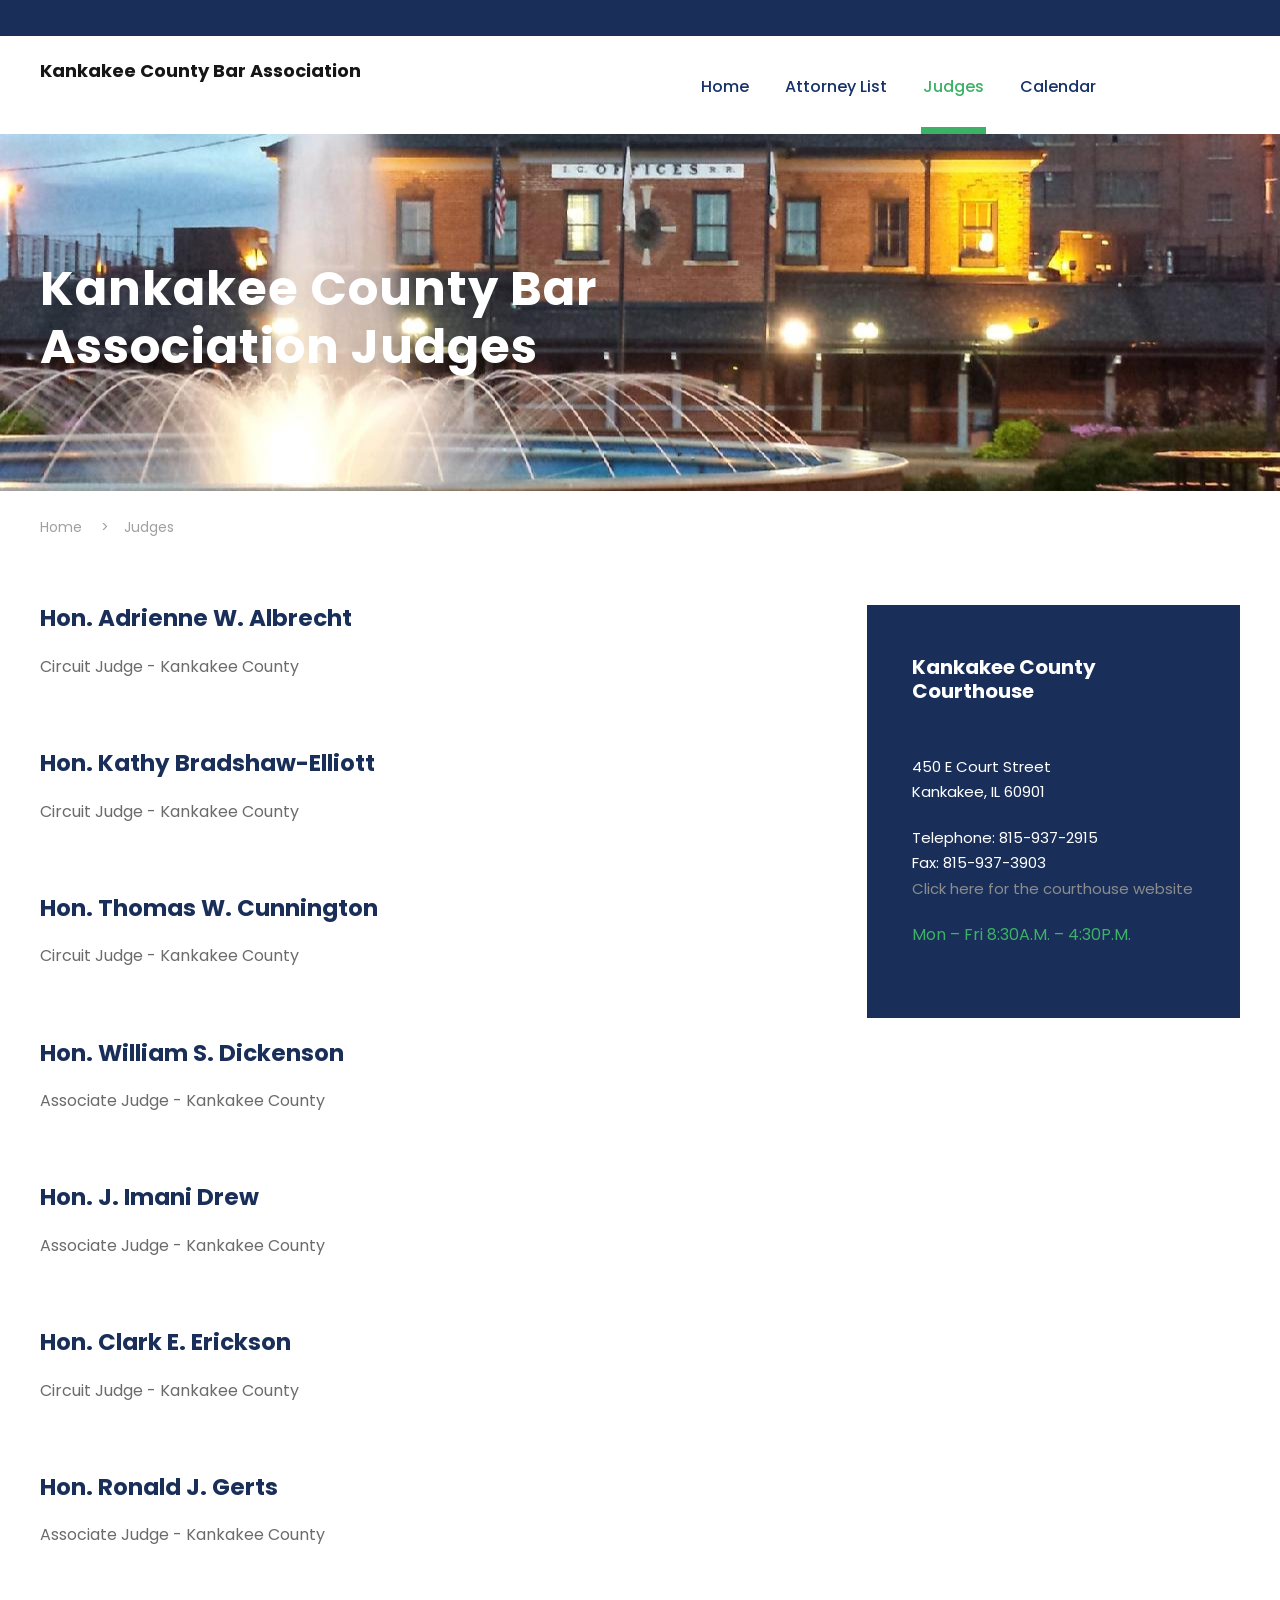
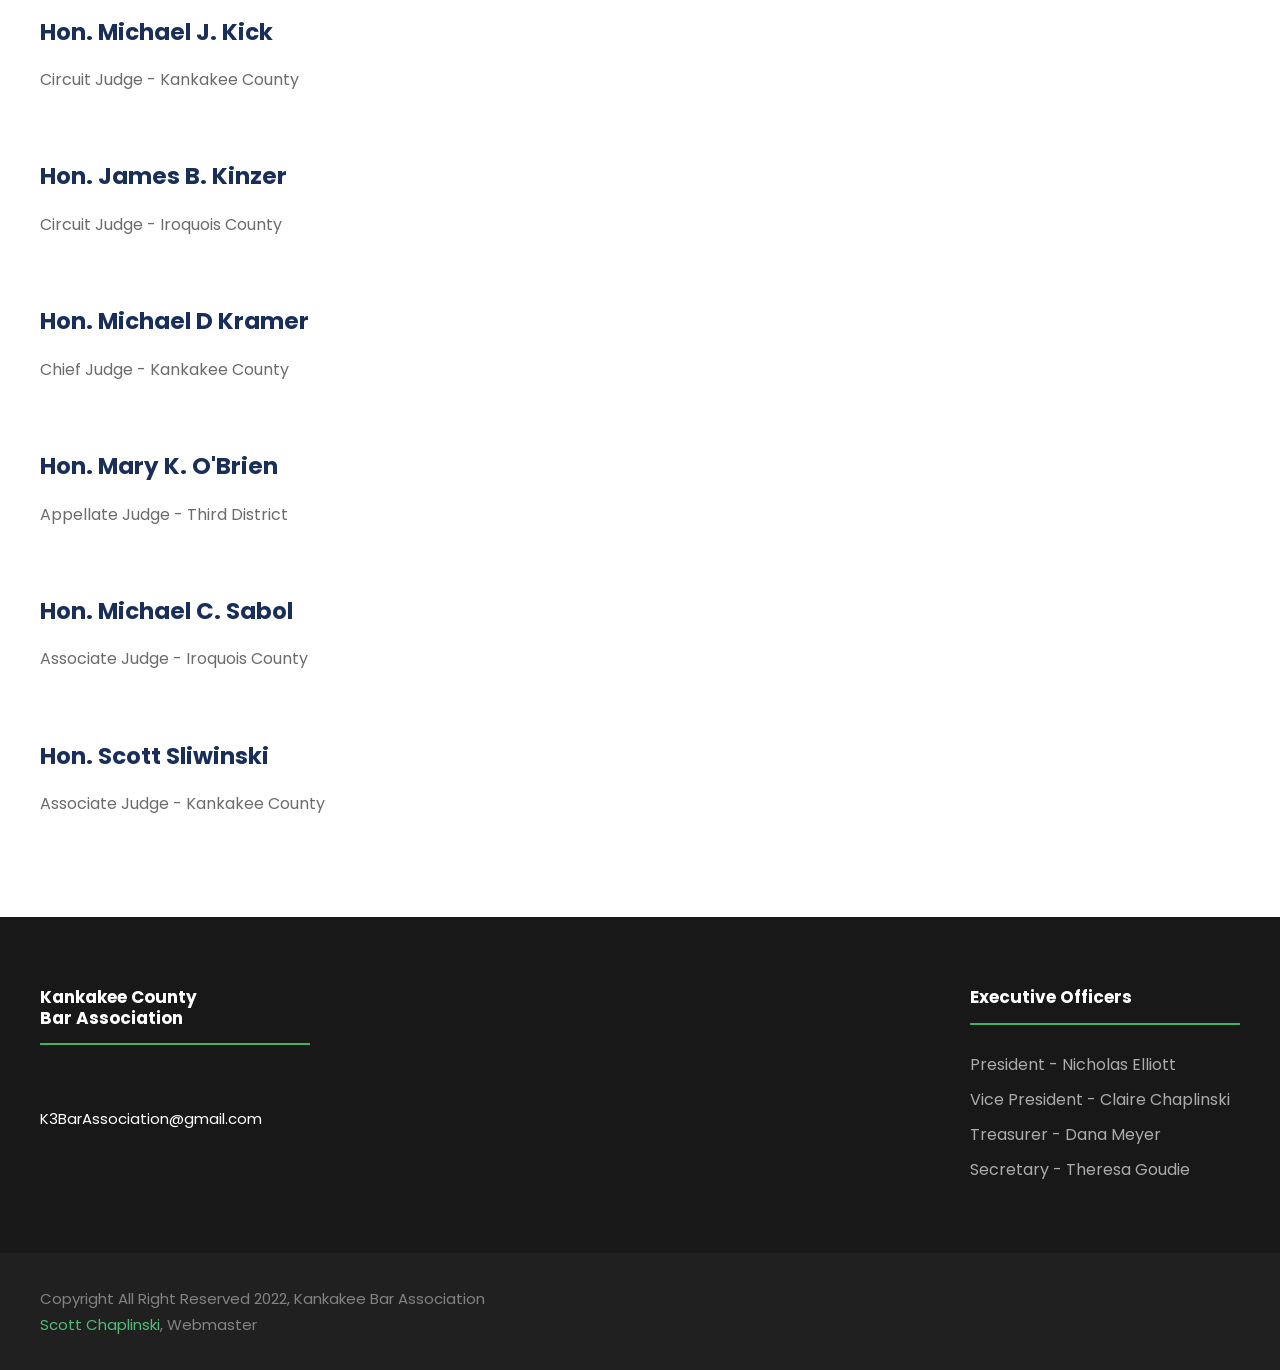
==== judges.html @ 50fa311b "html" ====
<!DOCTYPE html>
<html lang="en-US" class="no-js">
<head>
    <meta charset="UTF-8">
    <meta name="viewport" content="width=device-width, initial-scale=1">

    <title>Kankakee County Bar Association</title>

    <link rel='stylesheet' href='plugins/goodlayers-core/plugins/combine/style.css' type='text/css' media='all' />
    <link rel='stylesheet' href='plugins/goodlayers-core/include/css/page-builder.css' type='text/css' media='all' />
    <link rel='stylesheet' href='plugins/revslider/public/assets/css/settings.css' type='text/css' media='all' />
    <link rel='stylesheet' href='css/style-core.css' type='text/css' media='all' />
    <link rel='stylesheet' href='css/kingster-style-custom.css' type='text/css' media='all' />

    <link href="https://fonts.googleapis.com/css?family=Playfair+Display:700%2C400" rel="stylesheet" property="stylesheet" type="text/css" media="all">
    <link rel='stylesheet' href='https://fonts.googleapis.com/css?family=Poppins%3A100%2C100italic%2C200%2C200italic%2C300%2C300italic%2Cregular%2Citalic%2C500%2C500italic%2C600%2C600italic%2C700%2C700italic%2C800%2C800italic%2C900%2C900italic%7CABeeZee%3Aregular%2Citalic&amp;subset=latin%2Clatin-ext%2Cdevanagari&amp;ver=5.0.3' type='text/css' media='all' />

</head>

<body class="home page-template-default page page-id-2039 gdlr-core-body woocommerce-no-js tribe-no-js kingster-body kingster-body-front kingster-full  kingster-with-sticky-navigation  kingster-blockquote-style-1 gdlr-core-link-to-lightbox">

<div class="kingster-mobile-header-wrap">
    <div class="kingster-mobile-header kingster-header-background kingster-style-slide kingster-sticky-mobile-navigation " id="kingster-mobile-header">
        <div class="kingster-mobile-header-container kingster-container clearfix">
            <div class="kingster-logo  kingster-item-pdlr">
                <div class="kingster-logo-inner">
                    <a class="" href="index.html">
                        <h6>Kankakee County Bar Association</h6>
                    </a>
                </div>
            </div>
            <div class="kingster-mobile-menu-right">
                <div class="kingster-mobile-menu"><a class="kingster-mm-menu-button kingster-mobile-menu-button kingster-mobile-button-hamburger" href="#kingster-mobile-menu"><span></span></a>
                    <div class="kingster-mm-menu-wrap kingster-navigation-font" id="kingster-mobile-menu" data-slide="right">
                        <ul id="menu-main-navigation" class="m-menu">
                            <li class="menu-item"><a href="index.html">Home</a></li>
                            <li class="menu-item"><a href="member-list.html">Attorney List</a></li>
                            <li class="menu-item"><a href="judges.html">Judges</a></li>
                            <li class="menu-item"><a href="calendar.html">Calendar</a></li>
                        </ul>
                    </div>
                </div>
            </div>
        </div>
    </div>
</div>
<div class="kingster-body-outer-wrapper ">
    <div class="kingster-body-wrapper clearfix  kingster-with-frame">
        <div class="kingster-top-bar">
            <div class="kingster-top-bar-background"></div>

        </div>
        <header class="kingster-header-wrap kingster-header-style-plain  kingster-style-menu-right kingster-sticky-navigation kingster-style-fixed" data-navigation-offset="75px">
            <div class="kingster-header-background"></div>
            <div class="kingster-header-container  kingster-container">
                <div class="kingster-header-container-inner clearfix">
                    <div class="kingster-logo  kingster-item-pdlr">
                        <div class="kingster-logo-inner">
                            <h6>Kankakee County Bar Association</h6>
                        </div>
                    </div>
                    <div class="kingster-navigation kingster-item-pdlr clearfix ">
                        <div class="kingster-main-menu" id="kingster-main-menu">
                            <ul id="menu-main-navigation-1" class="sf-menu">
                                <li id="header-index" class="menu-item menu-item-home menu-item-has-children kingster-normal-menu"><a href="index.html" class="sf-with-ul-pre">Home</a>
                                </li>
                                <li id="header-attorneys" class="menu-item menu-item-has-children kingster-mega-menu"><a href="member-list.html" class="sf-with-ul-pre">Attorney List</a>
                                </li>
                                <li id="header-judges" class="menu-item menu-item-has-children kingster-mega-menu"><a href="judges.html" class="sf-with-ul-pre">Judges</a>
                                </li>
                                <li id="header-calendar" class="menu-item menu-item-has-children kingster-normal-menu"><a href="calendar.html" class="sf-with-ul-pre">Calendar</a>
                                </li>
                                <li class="menu-item kingster-normal-menu"></li>
                                <li class="menu-item kingster-normal-menu"></li>
                                <li class="menu-item kingster-normal-menu"></li>
                                <li class="menu-item kingster-normal-menu"></li>
                            </ul>
                            <div class="kingster-navigation-slide-bar" id="kingster-navigation-slide-bar"></div>
                        </div>

                    </div>
                </div>
            </div>
        </header>

            <div class="kingster-page-title-wrap  kingster-style-medium kingster-left-align"  style="background-image: url('images/banner/vmacocss05_1131947684222-1-null.jpg'); background-size: cover">
                <div class="kingster-header-transparent-substitute"></div>
                <div class="kingster-page-title-overlay"></div>
                <div class="kingster-page-title-container kingster-container">
                    <div class="kingster-page-title-content kingster-item-pdlr">
                        <h1 class="kingster-page-title">Kankakee County Bar<br>Association Judges</h1></div>
                </div>
            </div>
            <div class="kingster-breadcrumbs">
                <div class="kingster-breadcrumbs-container kingster-container">
                    <div class="kingster-breadcrumbs-item kingster-item-pdlr"> <span property="itemListElement" typeof="ListItem"><a property="item" typeof="WebPage" title="Go to Kingster." href="index.html" class="home"><span property="name">Home</span></a>
                        <meta property="position" content="1">
                        </span>&gt;<span property="itemListElement" typeof="ListItem"><a property="item" typeof="WebPage" title="Go to Bachelor Of Science in Business Administration." href="judges.html" class="post post-page"><span property="name">Judges</span></a>
                        <meta property="position" content="2">
                        </span>
                    </div>
                </div>
            </div>
            <div class="kingster-page-wrapper" id="kingster-page-wrapper">
                <div class="gdlr-core-page-builder-body">
                    <div class="gdlr-core-pbf-sidebar-wrapper ">
                        <div class="gdlr-core-pbf-sidebar-container gdlr-core-line-height-0 clearfix gdlr-core-js gdlr-core-container">
                            <div class="gdlr-core-pbf-sidebar-content  gdlr-core-column-40 gdlr-core-pbf-sidebar-padding gdlr-core-line-height gdlr-core-column-extend-left" style="padding: 40px 0px 0px 0px;">
                                <div class="gdlr-core-pbf-sidebar-content-inner" data-skin="Personnel">
                                    <div class="gdlr-core-pbf-element">
                                        <div class="gdlr-core-personnel-item gdlr-core-item-pdb clearfix  gdlr-core-left-align gdlr-core-personnel-item-style-medium gdlr-core-personnel-style-medium">



                                            <div class="gdlr-core-personnel-list-column  gdlr-core-column-60 gdlr-core-column-first gdlr-core-item-pdlr">
                                                <div class="gdlr-core-personnel-list clearfix">
                                                    <div class="gdlr-core-personnel-list-content-wrap">

                                                        <h3 class="gdlr-core-personnel-list-title" style="font-size: 23px ;font-weight: 700 ;letter-spacing: 0px ;text-transform: none ;">
                                                            <a href="http://www.co.kankakee.il.us/21stJudicial/Judges.html">Hon. Adrienne W. Albrecht</a>

                                                        </h3><div class="gdlr-core-personnel-info"></div><div class="gdlr-core-personnel-list-content">
                                                        <p>Circuit Judge - Kankakee County</p>
                                                    </div></div>
                                                </div>
                                            </div><div class="gdlr-core-personnel-list-column  gdlr-core-column-60 gdlr-core-column-first gdlr-core-item-pdlr">
                                            <div class="gdlr-core-personnel-list clearfix">
                                                <div class="gdlr-core-personnel-list-content-wrap">

                                                    <h3 class="gdlr-core-personnel-list-title" style="font-size: 23px ;font-weight: 700 ;letter-spacing: 0px ;text-transform: none ;">
                                                        <a href="http://www.co.kankakee.il.us/21stJudicial/Judges.html">Hon. Kathy  Bradshaw-Elliott</a>

                                                    </h3><div class="gdlr-core-personnel-info"></div><div class="gdlr-core-personnel-list-content">
                                                    <p>Circuit Judge - Kankakee County</p>
                                                </div></div>
                                            </div>
                                        </div><div class="gdlr-core-personnel-list-column  gdlr-core-column-60 gdlr-core-column-first gdlr-core-item-pdlr">
                                            <div class="gdlr-core-personnel-list clearfix">
                                                <div class="gdlr-core-personnel-list-content-wrap">

                                                    <h3 class="gdlr-core-personnel-list-title" style="font-size: 23px ;font-weight: 700 ;letter-spacing: 0px ;text-transform: none ;">
                                                        <a href="http://www.co.kankakee.il.us/21stJudicial/Judges.html">Hon. Thomas W. Cunnington</a>

                                                    </h3><div class="gdlr-core-personnel-info"></div><div class="gdlr-core-personnel-list-content">
                                                    <p>Circuit Judge - Kankakee County</p>
                                                </div></div>
                                            </div>
                                        </div><div class="gdlr-core-personnel-list-column  gdlr-core-column-60 gdlr-core-column-first gdlr-core-item-pdlr">
                                            <div class="gdlr-core-personnel-list clearfix">
                                                <div class="gdlr-core-personnel-list-content-wrap">

                                                    <h3 class="gdlr-core-personnel-list-title" style="font-size: 23px ;font-weight: 700 ;letter-spacing: 0px ;text-transform: none ;">
                                                        <a href="http://www.co.kankakee.il.us/21stJudicial/Judges.html">Hon. William S. Dickenson</a>

                                                    </h3><div class="gdlr-core-personnel-info"></div><div class="gdlr-core-personnel-list-content">
                                                    <p>Associate Judge - Kankakee County</p>
                                                </div></div>
                                            </div>
                                        </div><div class="gdlr-core-personnel-list-column  gdlr-core-column-60 gdlr-core-column-first gdlr-core-item-pdlr">
                                            <div class="gdlr-core-personnel-list clearfix">
                                                <div class="gdlr-core-personnel-list-content-wrap">

                                                    <h3 class="gdlr-core-personnel-list-title" style="font-size: 23px ;font-weight: 700 ;letter-spacing: 0px ;text-transform: none ;">
                                                        <a href="http://www.co.kankakee.il.us/21stJudicial/Judges.html">Hon. J. Imani Drew</a>

                                                    </h3><div class="gdlr-core-personnel-info"></div><div class="gdlr-core-personnel-list-content">
                                                    <p>Associate Judge - Kankakee County</p>
                                                </div></div>
                                            </div>
                                        </div><div class="gdlr-core-personnel-list-column  gdlr-core-column-60 gdlr-core-column-first gdlr-core-item-pdlr">
                                            <div class="gdlr-core-personnel-list clearfix">
                                                <div class="gdlr-core-personnel-list-content-wrap">

                                                    <h3 class="gdlr-core-personnel-list-title" style="font-size: 23px ;font-weight: 700 ;letter-spacing: 0px ;text-transform: none ;">
                                                        <a href="http://www.co.kankakee.il.us/21stJudicial/Judges.html">Hon. Clark E. Erickson</a>

                                                    </h3><div class="gdlr-core-personnel-info"></div><div class="gdlr-core-personnel-list-content">
                                                    <p>Circuit Judge - Kankakee County</p>
                                                </div></div>
                                            </div>
                                        </div><div class="gdlr-core-personnel-list-column  gdlr-core-column-60 gdlr-core-column-first gdlr-core-item-pdlr">
                                            <div class="gdlr-core-personnel-list clearfix">
                                                <div class="gdlr-core-personnel-list-content-wrap">

                                                    <h3 class="gdlr-core-personnel-list-title" style="font-size: 23px ;font-weight: 700 ;letter-spacing: 0px ;text-transform: none ;">
                                                        <a href="http://www.co.kankakee.il.us/21stJudicial/Judges.html">Hon. Ronald J. Gerts</a>

                                                    </h3><div class="gdlr-core-personnel-info"></div><div class="gdlr-core-personnel-list-content">
                                                    <p>Associate Judge - Kankakee County</p>
                                                </div></div>
                                            </div>
                                        </div><div class="gdlr-core-personnel-list-column  gdlr-core-column-60 gdlr-core-column-first gdlr-core-item-pdlr">
                                            <div class="gdlr-core-personnel-list clearfix">
                                                <div class="gdlr-core-personnel-list-content-wrap">

                                                    <h3 class="gdlr-core-personnel-list-title" style="font-size: 23px ;font-weight: 700 ;letter-spacing: 0px ;text-transform: none ;">
                                                        <a href="http://www.co.kankakee.il.us/21stJudicial/Judges.html">Hon. Michael J. Kick</a>

                                                    </h3><div class="gdlr-core-personnel-info"></div><div class="gdlr-core-personnel-list-content">
                                                    <p>Circuit Judge - Kankakee County</p>
                                                </div></div>
                                            </div>
                                        </div><div class="gdlr-core-personnel-list-column  gdlr-core-column-60 gdlr-core-column-first gdlr-core-item-pdlr">
                                            <div class="gdlr-core-personnel-list clearfix">
                                                <div class="gdlr-core-personnel-list-content-wrap">

                                                    <h3 class="gdlr-core-personnel-list-title" style="font-size: 23px ;font-weight: 700 ;letter-spacing: 0px ;text-transform: none ;">
                                                        <a href="http://www.co.kankakee.il.us/21stJudicial/Judges.html">Hon. James B. Kinzer</a>

                                                    </h3><div class="gdlr-core-personnel-info"></div><div class="gdlr-core-personnel-list-content">
                                                    <p>Circuit Judge - Iroquois County</p>
                                                </div></div>
                                            </div>
                                        </div><div class="gdlr-core-personnel-list-column  gdlr-core-column-60 gdlr-core-column-first gdlr-core-item-pdlr">
                                            <div class="gdlr-core-personnel-list clearfix">
                                                <div class="gdlr-core-personnel-list-content-wrap">

                                                    <h3 class="gdlr-core-personnel-list-title" style="font-size: 23px ;font-weight: 700 ;letter-spacing: 0px ;text-transform: none ;">
                                                        <a href="http://www.co.kankakee.il.us/21stJudicial/Judges.html">Hon. Michael D Kramer</a>

                                                    </h3><div class="gdlr-core-personnel-info"></div><div class="gdlr-core-personnel-list-content">
                                                    <p>Chief Judge - Kankakee County</p>
                                                </div></div>
                                            </div>
                                        </div><div class="gdlr-core-personnel-list-column  gdlr-core-column-60 gdlr-core-column-first gdlr-core-item-pdlr">
                                            <div class="gdlr-core-personnel-list clearfix">
                                                <div class="gdlr-core-personnel-list-content-wrap">

                                                    <h3 class="gdlr-core-personnel-list-title" style="font-size: 23px ;font-weight: 700 ;letter-spacing: 0px ;text-transform: none ;">
                                                        <a href="http://www.illinoiscourts.gov/AppellateCourt/Judges/Bio_OBrienM.asp">Hon. Mary K. O'Brien</a>

                                                    </h3><div class="gdlr-core-personnel-info"></div><div class="gdlr-core-personnel-list-content">
                                                    <p>Appellate Judge - Third District</p>
                                                </div></div>
                                            </div>
                                        </div><div class="gdlr-core-personnel-list-column  gdlr-core-column-60 gdlr-core-column-first gdlr-core-item-pdlr">
                                            <div class="gdlr-core-personnel-list clearfix">
                                                <div class="gdlr-core-personnel-list-content-wrap">

                                                    <h3 class="gdlr-core-personnel-list-title" style="font-size: 23px ;font-weight: 700 ;letter-spacing: 0px ;text-transform: none ;">
                                                        <a href="http://www.co.kankakee.il.us/21stJudicial/Judges.html">Hon. Michael C. Sabol</a>

                                                    </h3><div class="gdlr-core-personnel-info"></div><div class="gdlr-core-personnel-list-content">
                                                    <p>Associate Judge - Iroquois County</p>
                                                </div></div>
                                            </div>
                                        </div><div class="gdlr-core-personnel-list-column  gdlr-core-column-60 gdlr-core-column-first gdlr-core-item-pdlr">
                                            <div class="gdlr-core-personnel-list clearfix">
                                                <div class="gdlr-core-personnel-list-content-wrap">

                                                    <h3 class="gdlr-core-personnel-list-title" style="font-size: 23px ;font-weight: 700 ;letter-spacing: 0px ;text-transform: none ;">
                                                        <a href="http://www.co.kankakee.il.us/21stJudicial/Judges.html">Hon. Scott  Sliwinski</a>

                                                    </h3><div class="gdlr-core-personnel-info"></div><div class="gdlr-core-personnel-list-content">
                                                    <p>Associate Judge - Kankakee County</p>
                                                </div></div>
                                            </div>
                                        </div>


                                        </div>
                                    </div>
                                </div>
                            </div>
                            <div class="gdlr-core-pbf-sidebar-right gdlr-core-column-extend-right  kingster-sidebar-area gdlr-core-column-20 gdlr-core-pbf-sidebar-padding  gdlr-core-line-height" style="padding: 40px 0px 30px 0px;">


                                <div class="gdlr-core-sidebar-item gdlr-core-item-pdlr">
                                    <div id="text-21" class="widget widget_text kingster-widget">
                                        <div class="textwidget">
                                            <div class="gdlr-core-widget-box-shortcode " style="color: #ffffff ;padding: 30px 45px;background-color: #192f59 ;">
                                                <div class="gdlr-core-widget-box-shortcode-content">
                                                    </p>
                                                    <h3 style="font-size: 20px; color: #fff; margin-bottom: 25px;">Kankakee County Courthouse</h3>
                                                    <p><span style="font-size: 15px;"><br />450 E Court Street<br />Kankakee, IL 60901</span></p>
                                                    <p>
                                                        <span style="font-size: 15px;">Telephone: <a href="tel:815-937-2915" style="color: #FFFFFF">815-937-2915</a><br />
                                                            Fax: 815-937-3903<br />
                                                            <a href="http://www.co.kankakee.il.us/21stJudicial/index.html">Click here for the courthouse website</a><br />
                                                        </span>
                                                    </p>
                                                    <p><span style="font-size: 16px; color: #3db166;">Mon &#8211; Fri 8:30A.M. &#8211; 4:30P.M.</span></p> <span class="gdlr-core-space-shortcode" style="margin-top: 40px ;"></span>
                                                </div>
                                            </div>
                                        </div>
                                    </div>
                                </div>
                            </div>
                        </div>
                    </div>
                </div>
            </div>

            <footer>
                <div class="kingster-footer-wrapper ">
                    <div class="kingster-footer-container kingster-container clearfix">
                        <div class="kingster-footer-column kingster-item-pdlr kingster-column-15">
                            <div id="text-2" class="widget widget_text kingster-widget">
                                <div class="textwidget">
                                    <h3 class="kingster-widget-title">Kankakee County<br/>Bar Association</h3>
                                    <p>
                                        <br /> <span class="gdlr-core-space-shortcode" style="margin-top: -20px ;"></span>
                                        <br /> <a style="font-size: 15px; color: #ffffff;" href="mailto:K3BarAssociation@gmail.com">K3BarAssociation@gmail.com</a></p>
                                </div>
                            </div>
                        </div>
                        <div class="kingster-footer-column kingster-item-pdlr kingster-column-15">
                            <div id="gdlr-core-custom-menu-widget-4" class="widget widget_gdlr-core-custom-menu-widget kingster-widget">
                                <h3></h3>
                            </div>
                        </div>
                        <div class="kingster-footer-column kingster-item-pdlr kingster-column-15">
                            <div id="gdlr-core-custom-menu-widget-4" class="widget widget_gdlr-core-custom-menu-widget kingster-widget">
                                <h3></h3>
                            </div>
                        </div>
                        <div class="kingster-footer-column kingster-item-pdlr kingster-column-15">
                            <div id="gdlr-core-custom-menu-widget-4" class="widget widget_gdlr-core-custom-menu-widget kingster-widget">
                                <h3 class="kingster-widget-title">Executive Officers</h3><span class="clear"></span>
                                <div class="menu-academics-container">
                                    <ul id="menu-academics" class="gdlr-core-custom-menu-widget gdlr-core-menu-style-plain">
                                        <li class="menu-item">President - Nicholas Elliott</li>
                                        <li class="menu-item">Vice President - Claire Chaplinski</li>
                                        <li class="menu-item">Treasurer - Dana Meyer</li>
                                        <li class="menu-item">Secretary - Theresa Goudie</li>
                                    </ul>
                                </div>
                            </div>
                        </div>
                    </div>
                </div>
                <div class="kingster-copyright-wrapper">
                    <div class="kingster-copyright-container kingster-container clearfix">
                        <div class="kingster-copyright-left kingster-item-pdlr">Copyright All Right Reserved 2022, Kankakee Bar Association<br><a href="https://doveseyeviewwedding.com/">Scott Chaplinski</a>, Webmaster</div>
                    </div>
                </div>
            </footer>

        </div>
    </div>


	<script type='text/javascript' src='js/jquery/jquery.js'></script>
    <script type='text/javascript' src='js/jquery-3.4.0.js'></script>
    <script type='text/javascript' src='js/jquery/jquery-migrate.min.js'></script>
    <script type='text/javascript' src='plugins/goodlayers-core/plugins/combine/script.js'></script>
    <script type='text/javascript'>
        var gdlr_core_pbf = {
            "admin": "",
            "video": {
                "width": "640",
                "height": "360"
            },
            "ajax_url": "#"
        };
    </script>
    <script type='text/javascript' src='plugins/goodlayers-core/include/js/page-builder.js'></script>
    <script type='text/javascript' src='js/jquery/ui/effect.min.js'></script>
    <script type='text/javascript'>
        var kingster_script_core = {
            "home_url": "index.html"
        };
        $('#header-judges').addClass('current-menu-item');
    </script>
    <script type='text/javascript' src='js/plugins.min.js'></script>
</body>
</html>
---- plugins/goodlayers-core/plugins/combine/style.css ----
@font-face{font-family:'FontAwesome';src:url('fontawesome/fontawesome-webfont3e6e.eot?v=4.7.0');src:url('fontawesome/fontawesome-webfontd41d.eot?#iefix&v=4.7.0') format('embedded-opentype'),url('fontawesome/fontawesome-webfont3e6e.woff2?v=4.7.0') format('woff2'),url('fontawesome/fontawesome-webfont3e6e.woff?v=4.7.0') format('woff'),url('fontawesome/fontawesome-webfont3e6e.ttf?v=4.7.0') format('truetype'),url('fontawesome/fontawesome-webfont3e6e.svg?v=4.7.0#fontawesomeregular') format('svg');font-weight:normal;font-style:normal}.fa{display:inline-block;font:normal normal normal 14px/1 FontAwesome;font-size:inherit;text-rendering:auto;-webkit-font-smoothing:antialiased;-moz-osx-font-smoothing:grayscale}.fa-lg{font-size:1.33333333em;line-height:.75em;vertical-align:-15%}.fa-2x{font-size:2em}.fa-3x{font-size:3em}.fa-4x{font-size:4em}.fa-5x{font-size:5em}.fa-fw{width:1.28571429em;text-align:center}.fa-ul{padding-left:0;margin-left:2.14285714em;list-style-type:none}.fa-ul>li{position:relative}.fa-li{position:absolute;left:-2.14285714em;width:2.14285714em;top:.14285714em;text-align:center}.fa-li.fa-lg{left:-1.85714286em}.fa-border{padding:.2em .25em .15em;border:solid .08em #eee;border-radius:.1em}.fa-pull-left{float:left}.fa-pull-right{float:right}.fa.fa-pull-left{margin-right:.3em}.fa.fa-pull-right{margin-left:.3em}.pull-right{float:right}.pull-left{float:left}.fa.pull-left{margin-right:.3em}.fa.pull-right{margin-left:.3em}.fa-spin{-webkit-animation:fa-spin 2s infinite linear;animation:fa-spin 2s infinite linear}.fa-pulse{-webkit-animation:fa-spin 1s infinite steps(8);animation:fa-spin 1s infinite steps(8)}@-webkit-keyframes fa-spin{0%{-webkit-transform:rotate(0deg);transform:rotate(0deg)}100%{-webkit-transform:rotate(359deg);transform:rotate(359deg)}}@keyframes fa-spin{0%{-webkit-transform:rotate(0deg);transform:rotate(0deg)}100%{-webkit-transform:rotate(359deg);transform:rotate(359deg)}}.fa-rotate-90{-ms-filter:"progid:DXImageTransform.Microsoft.BasicImage(rotation=1)";-webkit-transform:rotate(90deg);-ms-transform:rotate(90deg);transform:rotate(90deg)}.fa-rotate-180{-ms-filter:"progid:DXImageTransform.Microsoft.BasicImage(rotation=2)";-webkit-transform:rotate(180deg);-ms-transform:rotate(180deg);transform:rotate(180deg)}.fa-rotate-270{-ms-filter:"progid:DXImageTransform.Microsoft.BasicImage(rotation=3)";-webkit-transform:rotate(270deg);-ms-transform:rotate(270deg);transform:rotate(270deg)}.fa-flip-horizontal{-ms-filter:"progid:DXImageTransform.Microsoft.BasicImage(rotation=0, mirror=1)";-webkit-transform:scale(-1, 1);-ms-transform:scale(-1, 1);transform:scale(-1, 1)}.fa-flip-vertical{-ms-filter:"progid:DXImageTransform.Microsoft.BasicImage(rotation=2, mirror=1)";-webkit-transform:scale(1, -1);-ms-transform:scale(1, -1);transform:scale(1, -1)}:root .fa-rotate-90,:root .fa-rotate-180,:root .fa-rotate-270,:root .fa-flip-horizontal,:root .fa-flip-vertical{filter:none}.fa-stack{position:relative;display:inline-block;width:2em;height:2em;line-height:2em;vertical-align:middle}.fa-stack-1x,.fa-stack-2x{position:absolute;left:0;width:100%;text-align:center}.fa-stack-1x{line-height:inherit}.fa-stack-2x{font-size:2em}.fa-inverse{color:#fff}.fa-glass:before{content:"\f000"}.fa-music:before{content:"\f001"}.fa-search:before{content:"\f002"}.fa-envelope-o:before{content:"\f003"}.fa-heart:before{content:"\f004"}.fa-star:before{content:"\f005"}.fa-star-o:before{content:"\f006"}.fa-user:before{content:"\f007"}.fa-film:before{content:"\f008"}.fa-th-large:before{content:"\f009"}.fa-th:before{content:"\f00a"}.fa-th-list:before{content:"\f00b"}.fa-check:before{content:"\f00c"}.fa-remove:before,.fa-close:before,.fa-times:before{content:"\f00d"}.fa-search-plus:before{content:"\f00e"}.fa-search-minus:before{content:"\f010"}.fa-power-off:before{content:"\f011"}.fa-signal:before{content:"\f012"}.fa-gear:before,.fa-cog:before{content:"\f013"}.fa-trash-o:before{content:"\f014"}.fa-home:before{content:"\f015"}.fa-file-o:before{content:"\f016"}.fa-clock-o:before{content:"\f017"}.fa-road:before{content:"\f018"}.fa-download:before{content:"\f019"}.fa-arrow-circle-o-down:before{content:"\f01a"}.fa-arrow-circle-o-up:before{content:"\f01b"}.fa-inbox:before{content:"\f01c"}.fa-play-circle-o:before{content:"\f01d"}.fa-rotate-right:before,.fa-repeat:before{content:"\f01e"}.fa-refresh:before{content:"\f021"}.fa-list-alt:before{content:"\f022"}.fa-lock:before{content:"\f023"}.fa-flag:before{content:"\f024"}.fa-headphones:before{content:"\f025"}.fa-volume-off:before{content:"\f026"}.fa-volume-down:before{content:"\f027"}.fa-volume-up:before{content:"\f028"}.fa-qrcode:before{content:"\f029"}.fa-barcode:before{content:"\f02a"}.fa-tag:before{content:"\f02b"}.fa-tags:before{content:"\f02c"}.fa-book:before{content:"\f02d"}.fa-bookmark:before{content:"\f02e"}.fa-print:before{content:"\f02f"}.fa-camera:before{content:"\f030"}.fa-font:before{content:"\f031"}.fa-bold:before{content:"\f032"}.fa-italic:before{content:"\f033"}.fa-text-height:before{content:"\f034"}.fa-text-width:before{content:"\f035"}.fa-align-left:before{content:"\f036"}.fa-align-center:before{content:"\f037"}.fa-align-right:before{content:"\f038"}.fa-align-justify:before{content:"\f039"}.fa-list:before{content:"\f03a"}.fa-dedent:before,.fa-outdent:before{content:"\f03b"}.fa-indent:before{content:"\f03c"}.fa-video-camera:before{content:"\f03d"}.fa-photo:before,.fa-image:before,.fa-picture-o:before{content:"\f03e"}.fa-pencil:before{content:"\f040"}.fa-map-marker:before{content:"\f041"}.fa-adjust:before{content:"\f042"}.fa-tint:before{content:"\f043"}.fa-edit:before,.fa-pencil-square-o:before{content:"\f044"}.fa-share-square-o:before{content:"\f045"}.fa-check-square-o:before{content:"\f046"}.fa-arrows:before{content:"\f047"}.fa-step-backward:before{content:"\f048"}.fa-fast-backward:before{content:"\f049"}.fa-backward:before{content:"\f04a"}.fa-play:before{content:"\f04b"}.fa-pause:before{content:"\f04c"}.fa-stop:before{content:"\f04d"}.fa-forward:before{content:"\f04e"}.fa-fast-forward:before{content:"\f050"}.fa-step-forward:before{content:"\f051"}.fa-eject:before{content:"\f052"}.fa-chevron-left:before{content:"\f053"}.fa-chevron-right:before{content:"\f054"}.fa-plus-circle:before{content:"\f055"}.fa-minus-circle:before{content:"\f056"}.fa-times-circle:before{content:"\f057"}.fa-check-circle:before{content:"\f058"}.fa-question-circle:before{content:"\f059"}.fa-info-circle:before{content:"\f05a"}.fa-crosshairs:before{content:"\f05b"}.fa-times-circle-o:before{content:"\f05c"}.fa-check-circle-o:before{content:"\f05d"}.fa-ban:before{content:"\f05e"}.fa-arrow-left:before{content:"\f060"}.fa-arrow-right:before{content:"\f061"}.fa-arrow-up:before{content:"\f062"}.fa-arrow-down:before{content:"\f063"}.fa-mail-forward:before,.fa-share:before{content:"\f064"}.fa-expand:before{content:"\f065"}.fa-compress:before{content:"\f066"}.fa-plus:before{content:"\f067"}.fa-minus:before{content:"\f068"}.fa-asterisk:before{content:"\f069"}.fa-exclamation-circle:before{content:"\f06a"}.fa-gift:before{content:"\f06b"}.fa-leaf:before{content:"\f06c"}.fa-fire:before{content:"\f06d"}.fa-eye:before{content:"\f06e"}.fa-eye-slash:before{content:"\f070"}.fa-warning:before,.fa-exclamation-triangle:before{content:"\f071"}.fa-plane:before{content:"\f072"}.fa-calendar:before{content:"\f073"}.fa-random:before{content:"\f074"}.fa-comment:before{content:"\f075"}.fa-magnet:before{content:"\f076"}.fa-chevron-up:before{content:"\f077"}.fa-chevron-down:before{content:"\f078"}.fa-retweet:before{content:"\f079"}.fa-shopping-cart:before{content:"\f07a"}.fa-folder:before{content:"\f07b"}.fa-folder-open:before{content:"\f07c"}.fa-arrows-v:before{content:"\f07d"}.fa-arrows-h:before{content:"\f07e"}.fa-bar-chart-o:before,.fa-bar-chart:before{content:"\f080"}.fa-twitter-square:before{content:"\f081"}.fa-facebook-square:before{content:"\f082"}.fa-camera-retro:before{content:"\f083"}.fa-key:before{content:"\f084"}.fa-gears:before,.fa-cogs:before{content:"\f085"}.fa-comments:before{content:"\f086"}.fa-thumbs-o-up:before{content:"\f087"}.fa-thumbs-o-down:before{content:"\f088"}.fa-star-half:before{content:"\f089"}.fa-heart-o:before{content:"\f08a"}.fa-sign-out:before{content:"\f08b"}.fa-linkedin-square:before{content:"\f08c"}.fa-thumb-tack:before{content:"\f08d"}.fa-external-link:before{content:"\f08e"}.fa-sign-in:before{content:"\f090"}.fa-trophy:before{content:"\f091"}.fa-github-square:before{content:"\f092"}.fa-upload:before{content:"\f093"}.fa-lemon-o:before{content:"\f094"}.fa-phone:before{content:"\f095"}.fa-square-o:before{content:"\f096"}.fa-bookmark-o:before{content:"\f097"}.fa-phone-square:before{content:"\f098"}.fa-twitter:before{content:"\f099"}.fa-facebook-f:before,.fa-facebook:before{content:"\f09a"}.fa-github:before{content:"\f09b"}.fa-unlock:before{content:"\f09c"}.fa-credit-card:before{content:"\f09d"}.fa-feed:before,.fa-rss:before{content:"\f09e"}.fa-hdd-o:before{content:"\f0a0"}.fa-bullhorn:before{content:"\f0a1"}.fa-bell:before{content:"\f0f3"}.fa-certificate:before{content:"\f0a3"}.fa-hand-o-right:before{content:"\f0a4"}.fa-hand-o-left:before{content:"\f0a5"}.fa-hand-o-up:before{content:"\f0a6"}.fa-hand-o-down:before{content:"\f0a7"}.fa-arrow-circle-left:before{content:"\f0a8"}.fa-arrow-circle-right:before{content:"\f0a9"}.fa-arrow-circle-up:before{content:"\f0aa"}.fa-arrow-circle-down:before{content:"\f0ab"}.fa-globe:before{content:"\f0ac"}.fa-wrench:before{content:"\f0ad"}.fa-tasks:before{content:"\f0ae"}.fa-filter:before{content:"\f0b0"}.fa-briefcase:before{content:"\f0b1"}.fa-arrows-alt:before{content:"\f0b2"}.fa-group:before,.fa-users:before{content:"\f0c0"}.fa-chain:before,.fa-link:before{content:"\f0c1"}.fa-cloud:before{content:"\f0c2"}.fa-flask:before{content:"\f0c3"}.fa-cut:before,.fa-scissors:before{content:"\f0c4"}.fa-copy:before,.fa-files-o:before{content:"\f0c5"}.fa-paperclip:before{content:"\f0c6"}.fa-save:before,.fa-floppy-o:before{content:"\f0c7"}.fa-square:before{content:"\f0c8"}.fa-navicon:before,.fa-reorder:before,.fa-bars:before{content:"\f0c9"}.fa-list-ul:before{content:"\f0ca"}.fa-list-ol:before{content:"\f0cb"}.fa-strikethrough:before{content:"\f0cc"}.fa-underline:before{content:"\f0cd"}.fa-table:before{content:"\f0ce"}.fa-magic:before{content:"\f0d0"}.fa-truck:before{content:"\f0d1"}.fa-pinterest:before{content:"\f0d2"}.fa-pinterest-square:before{content:"\f0d3"}.fa-google-plus-square:before{content:"\f0d4"}.fa-google-plus:before{content:"\f0d5"}.fa-money:before{content:"\f0d6"}.fa-caret-down:before{content:"\f0d7"}.fa-caret-up:before{content:"\f0d8"}.fa-caret-left:before{content:"\f0d9"}.fa-caret-right:before{content:"\f0da"}.fa-columns:before{content:"\f0db"}.fa-unsorted:before,.fa-sort:before{content:"\f0dc"}.fa-sort-down:before,.fa-sort-desc:before{content:"\f0dd"}.fa-sort-up:before,.fa-sort-asc:before{content:"\f0de"}.fa-envelope:before{content:"\f0e0"}.fa-linkedin:before{content:"\f0e1"}.fa-rotate-left:before,.fa-undo:before{content:"\f0e2"}.fa-legal:before,.fa-gavel:before{content:"\f0e3"}.fa-dashboard:before,.fa-tachometer:before{content:"\f0e4"}.fa-comment-o:before{content:"\f0e5"}.fa-comments-o:before{content:"\f0e6"}.fa-flash:before,.fa-bolt:before{content:"\f0e7"}.fa-sitemap:before{content:"\f0e8"}.fa-umbrella:before{content:"\f0e9"}.fa-paste:before,.fa-clipboard:before{content:"\f0ea"}.fa-lightbulb-o:before{content:"\f0eb"}.fa-exchange:before{content:"\f0ec"}.fa-cloud-download:before{content:"\f0ed"}.fa-cloud-upload:before{content:"\f0ee"}.fa-user-md:before{content:"\f0f0"}.fa-stethoscope:before{content:"\f0f1"}.fa-suitcase:before{content:"\f0f2"}.fa-bell-o:before{content:"\f0a2"}.fa-coffee:before{content:"\f0f4"}.fa-cutlery:before{content:"\f0f5"}.fa-file-text-o:before{content:"\f0f6"}.fa-building-o:before{content:"\f0f7"}.fa-hospital-o:before{content:"\f0f8"}.fa-ambulance:before{content:"\f0f9"}.fa-medkit:before{content:"\f0fa"}.fa-fighter-jet:before{content:"\f0fb"}.fa-beer:before{content:"\f0fc"}.fa-h-square:before{content:"\f0fd"}.fa-plus-square:before{content:"\f0fe"}.fa-angle-double-left:before{content:"\f100"}.fa-angle-double-right:before{content:"\f101"}.fa-angle-double-up:before{content:"\f102"}.fa-angle-double-down:before{content:"\f103"}.fa-angle-left:before{content:"\f104"}.fa-angle-right:before{content:"\f105"}.fa-angle-up:before{content:"\f106"}.fa-angle-down:before{content:"\f107"}.fa-desktop:before{content:"\f108"}.fa-laptop:before{content:"\f109"}.fa-tablet:before{content:"\f10a"}.fa-mobile-phone:before,.fa-mobile:before{content:"\f10b"}.fa-circle-o:before{content:"\f10c"}.fa-quote-left:before{content:"\f10d"}.fa-quote-right:before{content:"\f10e"}.fa-spinner:before{content:"\f110"}.fa-circle:before{content:"\f111"}.fa-mail-reply:before,.fa-reply:before{content:"\f112"}.fa-github-alt:before{content:"\f113"}.fa-folder-o:before{content:"\f114"}.fa-folder-open-o:before{content:"\f115"}.fa-smile-o:before{content:"\f118"}.fa-frown-o:before{content:"\f119"}.fa-meh-o:before{content:"\f11a"}.fa-gamepad:before{content:"\f11b"}.fa-keyboard-o:before{content:"\f11c"}.fa-flag-o:before{content:"\f11d"}.fa-flag-checkered:before{content:"\f11e"}.fa-terminal:before{content:"\f120"}.fa-code:before{content:"\f121"}.fa-mail-reply-all:before,.fa-reply-all:before{content:"\f122"}.fa-star-half-empty:before,.fa-star-half-full:before,.fa-star-half-o:before{content:"\f123"}.fa-location-arrow:before{content:"\f124"}.fa-crop:before{content:"\f125"}.fa-code-fork:before{content:"\f126"}.fa-unlink:before,.fa-chain-broken:before{content:"\f127"}.fa-question:before{content:"\f128"}.fa-info:before{content:"\f129"}.fa-exclamation:before{content:"\f12a"}.fa-superscript:before{content:"\f12b"}.fa-subscript:before{content:"\f12c"}.fa-eraser:before{content:"\f12d"}.fa-puzzle-piece:before{content:"\f12e"}.fa-microphone:before{content:"\f130"}.fa-microphone-slash:before{content:"\f131"}.fa-shield:before{content:"\f132"}.fa-calendar-o:before{content:"\f133"}.fa-fire-extinguisher:before{content:"\f134"}.fa-rocket:before{content:"\f135"}.fa-maxcdn:before{content:"\f136"}.fa-chevron-circle-left:before{content:"\f137"}.fa-chevron-circle-right:before{content:"\f138"}.fa-chevron-circle-up:before{content:"\f139"}.fa-chevron-circle-down:before{content:"\f13a"}.fa-html5:before{content:"\f13b"}.fa-css3:before{content:"\f13c"}.fa-anchor:before{content:"\f13d"}.fa-unlock-alt:before{content:"\f13e"}.fa-bullseye:before{content:"\f140"}.fa-ellipsis-h:before{content:"\f141"}.fa-ellipsis-v:before{content:"\f142"}.fa-rss-square:before{content:"\f143"}.fa-play-circle:before{content:"\f144"}.fa-ticket:before{content:"\f145"}.fa-minus-square:before{content:"\f146"}.fa-minus-square-o:before{content:"\f147"}.fa-level-up:before{content:"\f148"}.fa-level-down:before{content:"\f149"}.fa-check-square:before{content:"\f14a"}.fa-pencil-square:before{content:"\f14b"}.fa-external-link-square:before{content:"\f14c"}.fa-share-square:before{content:"\f14d"}.fa-compass:before{content:"\f14e"}.fa-toggle-down:before,.fa-caret-square-o-down:before{content:"\f150"}.fa-toggle-up:before,.fa-caret-square-o-up:before{content:"\f151"}.fa-toggle-right:before,.fa-caret-square-o-right:before{content:"\f152"}.fa-euro:before,.fa-eur:before{content:"\f153"}.fa-gbp:before{content:"\f154"}.fa-dollar:before,.fa-usd:before{content:"\f155"}.fa-rupee:before,.fa-inr:before{content:"\f156"}.fa-cny:before,.fa-rmb:before,.fa-yen:before,.fa-jpy:before{content:"\f157"}.fa-ruble:before,.fa-rouble:before,.fa-rub:before{content:"\f158"}.fa-won:before,.fa-krw:before{content:"\f159"}.fa-bitcoin:before,.fa-btc:before{content:"\f15a"}.fa-file:before{content:"\f15b"}.fa-file-text:before{content:"\f15c"}.fa-sort-alpha-asc:before{content:"\f15d"}.fa-sort-alpha-desc:before{content:"\f15e"}.fa-sort-amount-asc:before{content:"\f160"}.fa-sort-amount-desc:before{content:"\f161"}.fa-sort-numeric-asc:before{content:"\f162"}.fa-sort-numeric-desc:before{content:"\f163"}.fa-thumbs-up:before{content:"\f164"}.fa-thumbs-down:before{content:"\f165"}.fa-youtube-square:before{content:"\f166"}.fa-youtube:before{content:"\f167"}.fa-xing:before{content:"\f168"}.fa-xing-square:before{content:"\f169"}.fa-youtube-play:before{content:"\f16a"}.fa-dropbox:before{content:"\f16b"}.fa-stack-overflow:before{content:"\f16c"}.fa-instagram:before{content:"\f16d"}.fa-flickr:before{content:"\f16e"}.fa-adn:before{content:"\f170"}.fa-bitbucket:before{content:"\f171"}.fa-bitbucket-square:before{content:"\f172"}.fa-tumblr:before{content:"\f173"}.fa-tumblr-square:before{content:"\f174"}.fa-long-arrow-down:before{content:"\f175"}.fa-long-arrow-up:before{content:"\f176"}.fa-long-arrow-left:before{content:"\f177"}.fa-long-arrow-right:before{content:"\f178"}.fa-apple:before{content:"\f179"}.fa-windows:before{content:"\f17a"}.fa-android:before{content:"\f17b"}.fa-linux:before{content:"\f17c"}.fa-dribbble:before{content:"\f17d"}.fa-skype:before{content:"\f17e"}.fa-foursquare:before{content:"\f180"}.fa-trello:before{content:"\f181"}.fa-female:before{content:"\f182"}.fa-male:before{content:"\f183"}.fa-gittip:before,.fa-gratipay:before{content:"\f184"}.fa-sun-o:before{content:"\f185"}.fa-moon-o:before{content:"\f186"}.fa-archive:before{content:"\f187"}.fa-bug:before{content:"\f188"}.fa-vk:before{content:"\f189"}.fa-weibo:before{content:"\f18a"}.fa-renren:before{content:"\f18b"}.fa-pagelines:before{content:"\f18c"}.fa-stack-exchange:before{content:"\f18d"}.fa-arrow-circle-o-right:before{content:"\f18e"}.fa-arrow-circle-o-left:before{content:"\f190"}.fa-toggle-left:before,.fa-caret-square-o-left:before{content:"\f191"}.fa-dot-circle-o:before{content:"\f192"}.fa-wheelchair:before{content:"\f193"}.fa-vimeo-square:before{content:"\f194"}.fa-turkish-lira:before,.fa-try:before{content:"\f195"}.fa-plus-square-o:before{content:"\f196"}.fa-space-shuttle:before{content:"\f197"}.fa-slack:before{content:"\f198"}.fa-envelope-square:before{content:"\f199"}.fa-wordpress:before{content:"\f19a"}.fa-openid:before{content:"\f19b"}.fa-institution:before,.fa-bank:before,.fa-university:before{content:"\f19c"}.fa-mortar-board:before,.fa-graduation-cap:before{content:"\f19d"}.fa-yahoo:before{content:"\f19e"}.fa-google:before{content:"\f1a0"}.fa-reddit:before{content:"\f1a1"}.fa-reddit-square:before{content:"\f1a2"}.fa-stumbleupon-circle:before{content:"\f1a3"}.fa-stumbleupon:before{content:"\f1a4"}.fa-delicious:before{content:"\f1a5"}.fa-digg:before{content:"\f1a6"}.fa-pied-piper-pp:before{content:"\f1a7"}.fa-pied-piper-alt:before{content:"\f1a8"}.fa-drupal:before{content:"\f1a9"}.fa-joomla:before{content:"\f1aa"}.fa-language:before{content:"\f1ab"}.fa-fax:before{content:"\f1ac"}.fa-building:before{content:"\f1ad"}.fa-child:before{content:"\f1ae"}.fa-paw:before{content:"\f1b0"}.fa-spoon:before{content:"\f1b1"}.fa-cube:before{content:"\f1b2"}.fa-cubes:before{content:"\f1b3"}.fa-behance:before{content:"\f1b4"}.fa-behance-square:before{content:"\f1b5"}.fa-steam:before{content:"\f1b6"}.fa-steam-square:before{content:"\f1b7"}.fa-recycle:before{content:"\f1b8"}.fa-automobile:before,.fa-car:before{content:"\f1b9"}.fa-cab:before,.fa-taxi:before{content:"\f1ba"}.fa-tree:before{content:"\f1bb"}.fa-spotify:before{content:"\f1bc"}.fa-deviantart:before{content:"\f1bd"}.fa-soundcloud:before{content:"\f1be"}.fa-database:before{content:"\f1c0"}.fa-file-pdf-o:before{content:"\f1c1"}.fa-file-word-o:before{content:"\f1c2"}.fa-file-excel-o:before{content:"\f1c3"}.fa-file-powerpoint-o:before{content:"\f1c4"}.fa-file-photo-o:before,.fa-file-picture-o:before,.fa-file-image-o:before{content:"\f1c5"}.fa-file-zip-o:before,.fa-file-archive-o:before{content:"\f1c6"}.fa-file-sound-o:before,.fa-file-audio-o:before{content:"\f1c7"}.fa-file-movie-o:before,.fa-file-video-o:before{content:"\f1c8"}.fa-file-code-o:before{content:"\f1c9"}.fa-vine:before{content:"\f1ca"}.fa-codepen:before{content:"\f1cb"}.fa-jsfiddle:before{content:"\f1cc"}.fa-life-bouy:before,.fa-life-buoy:before,.fa-life-saver:before,.fa-support:before,.fa-life-ring:before{content:"\f1cd"}.fa-circle-o-notch:before{content:"\f1ce"}.fa-ra:before,.fa-resistance:before,.fa-rebel:before{content:"\f1d0"}.fa-ge:before,.fa-empire:before{content:"\f1d1"}.fa-git-square:before{content:"\f1d2"}.fa-git:before{content:"\f1d3"}.fa-y-combinator-square:before,.fa-yc-square:before,.fa-hacker-news:before{content:"\f1d4"}.fa-tencent-weibo:before{content:"\f1d5"}.fa-qq:before{content:"\f1d6"}.fa-wechat:before,.fa-weixin:before{content:"\f1d7"}.fa-send:before,.fa-paper-plane:before{content:"\f1d8"}.fa-send-o:before,.fa-paper-plane-o:before{content:"\f1d9"}.fa-history:before{content:"\f1da"}.fa-circle-thin:before{content:"\f1db"}.fa-header:before{content:"\f1dc"}.fa-paragraph:before{content:"\f1dd"}.fa-sliders:before{content:"\f1de"}.fa-share-alt:before{content:"\f1e0"}.fa-share-alt-square:before{content:"\f1e1"}.fa-bomb:before{content:"\f1e2"}.fa-soccer-ball-o:before,.fa-futbol-o:before{content:"\f1e3"}.fa-tty:before{content:"\f1e4"}.fa-binoculars:before{content:"\f1e5"}.fa-plug:before{content:"\f1e6"}.fa-slideshare:before{content:"\f1e7"}.fa-twitch:before{content:"\f1e8"}.fa-yelp:before{content:"\f1e9"}.fa-newspaper-o:before{content:"\f1ea"}.fa-wifi:before{content:"\f1eb"}.fa-calculator:before{content:"\f1ec"}.fa-paypal:before{content:"\f1ed"}.fa-google-wallet:before{content:"\f1ee"}.fa-cc-visa:before{content:"\f1f0"}.fa-cc-mastercard:before{content:"\f1f1"}.fa-cc-discover:before{content:"\f1f2"}.fa-cc-amex:before{content:"\f1f3"}.fa-cc-paypal:before{content:"\f1f4"}.fa-cc-stripe:before{content:"\f1f5"}.fa-bell-slash:before{content:"\f1f6"}.fa-bell-slash-o:before{content:"\f1f7"}.fa-trash:before{content:"\f1f8"}.fa-copyright:before{content:"\f1f9"}.fa-at:before{content:"\f1fa"}.fa-eyedropper:before{content:"\f1fb"}.fa-paint-brush:before{content:"\f1fc"}.fa-birthday-cake:before{content:"\f1fd"}.fa-area-chart:before{content:"\f1fe"}.fa-pie-chart:before{content:"\f200"}.fa-line-chart:before{content:"\f201"}.fa-lastfm:before{content:"\f202"}.fa-lastfm-square:before{content:"\f203"}.fa-toggle-off:before{content:"\f204"}.fa-toggle-on:before{content:"\f205"}.fa-bicycle:before{content:"\f206"}.fa-bus:before{content:"\f207"}.fa-ioxhost:before{content:"\f208"}.fa-angellist:before{content:"\f209"}.fa-cc:before{content:"\f20a"}.fa-shekel:before,.fa-sheqel:before,.fa-ils:before{content:"\f20b"}.fa-meanpath:before{content:"\f20c"}.fa-buysellads:before{content:"\f20d"}.fa-connectdevelop:before{content:"\f20e"}.fa-dashcube:before{content:"\f210"}.fa-forumbee:before{content:"\f211"}.fa-leanpub:before{content:"\f212"}.fa-sellsy:before{content:"\f213"}.fa-shirtsinbulk:before{content:"\f214"}.fa-simplybuilt:before{content:"\f215"}.fa-skyatlas:before{content:"\f216"}.fa-cart-plus:before{content:"\f217"}.fa-cart-arrow-down:before{content:"\f218"}.fa-diamond:before{content:"\f219"}.fa-ship:before{content:"\f21a"}.fa-user-secret:before{content:"\f21b"}.fa-motorcycle:before{content:"\f21c"}.fa-street-view:before{content:"\f21d"}.fa-heartbeat:before{content:"\f21e"}.fa-venus:before{content:"\f221"}.fa-mars:before{content:"\f222"}.fa-mercury:before{content:"\f223"}.fa-intersex:before,.fa-transgender:before{content:"\f224"}.fa-transgender-alt:before{content:"\f225"}.fa-venus-double:before{content:"\f226"}.fa-mars-double:before{content:"\f227"}.fa-venus-mars:before{content:"\f228"}.fa-mars-stroke:before{content:"\f229"}.fa-mars-stroke-v:before{content:"\f22a"}.fa-mars-stroke-h:before{content:"\f22b"}.fa-neuter:before{content:"\f22c"}.fa-genderless:before{content:"\f22d"}.fa-facebook-official:before{content:"\f230"}.fa-pinterest-p:before{content:"\f231"}.fa-whatsapp:before{content:"\f232"}.fa-server:before{content:"\f233"}.fa-user-plus:before{content:"\f234"}.fa-user-times:before{content:"\f235"}.fa-hotel:before,.fa-bed:before{content:"\f236"}.fa-viacoin:before{content:"\f237"}.fa-train:before{content:"\f238"}.fa-subway:before{content:"\f239"}.fa-medium:before{content:"\f23a"}.fa-yc:before,.fa-y-combinator:before{content:"\f23b"}.fa-optin-monster:before{content:"\f23c"}.fa-opencart:before{content:"\f23d"}.fa-expeditedssl:before{content:"\f23e"}.fa-battery-4:before,.fa-battery:before,.fa-battery-full:before{content:"\f240"}.fa-battery-3:before,.fa-battery-three-quarters:before{content:"\f241"}.fa-battery-2:before,.fa-battery-half:before{content:"\f242"}.fa-battery-1:before,.fa-battery-quarter:before{content:"\f243"}.fa-battery-0:before,.fa-battery-empty:before{content:"\f244"}.fa-mouse-pointer:before{content:"\f245"}.fa-i-cursor:before{content:"\f246"}.fa-object-group:before{content:"\f247"}.fa-object-ungroup:before{content:"\f248"}.fa-sticky-note:before{content:"\f249"}.fa-sticky-note-o:before{content:"\f24a"}.fa-cc-jcb:before{content:"\f24b"}.fa-cc-diners-club:before{content:"\f24c"}.fa-clone:before{content:"\f24d"}.fa-balance-scale:before{content:"\f24e"}.fa-hourglass-o:before{content:"\f250"}.fa-hourglass-1:before,.fa-hourglass-start:before{content:"\f251"}.fa-hourglass-2:before,.fa-hourglass-half:before{content:"\f252"}.fa-hourglass-3:before,.fa-hourglass-end:before{content:"\f253"}.fa-hourglass:before{content:"\f254"}.fa-hand-grab-o:before,.fa-hand-rock-o:before{content:"\f255"}.fa-hand-stop-o:before,.fa-hand-paper-o:before{content:"\f256"}.fa-hand-scissors-o:before{content:"\f257"}.fa-hand-lizard-o:before{content:"\f258"}.fa-hand-spock-o:before{content:"\f259"}.fa-hand-pointer-o:before{content:"\f25a"}.fa-hand-peace-o:before{content:"\f25b"}.fa-trademark:before{content:"\f25c"}.fa-registered:before{content:"\f25d"}.fa-creative-commons:before{content:"\f25e"}.fa-gg:before{content:"\f260"}.fa-gg-circle:before{content:"\f261"}.fa-tripadvisor:before{content:"\f262"}.fa-odnoklassniki:before{content:"\f263"}.fa-odnoklassniki-square:before{content:"\f264"}.fa-get-pocket:before{content:"\f265"}.fa-wikipedia-w:before{content:"\f266"}.fa-safari:before{content:"\f267"}.fa-chrome:before{content:"\f268"}.fa-firefox:before{content:"\f269"}.fa-opera:before{content:"\f26a"}.fa-internet-explorer:before{content:"\f26b"}.fa-tv:before,.fa-television:before{content:"\f26c"}.fa-contao:before{content:"\f26d"}.fa-500px:before{content:"\f26e"}.fa-amazon:before{content:"\f270"}.fa-calendar-plus-o:before{content:"\f271"}.fa-calendar-minus-o:before{content:"\f272"}.fa-calendar-times-o:before{content:"\f273"}.fa-calendar-check-o:before{content:"\f274"}.fa-industry:before{content:"\f275"}.fa-map-pin:before{content:"\f276"}.fa-map-signs:before{content:"\f277"}.fa-map-o:before{content:"\f278"}.fa-map:before{content:"\f279"}.fa-commenting:before{content:"\f27a"}.fa-commenting-o:before{content:"\f27b"}.fa-houzz:before{content:"\f27c"}.fa-vimeo:before{content:"\f27d"}.fa-black-tie:before{content:"\f27e"}.fa-fonticons:before{content:"\f280"}.fa-reddit-alien:before{content:"\f281"}.fa-edge:before{content:"\f282"}.fa-credit-card-alt:before{content:"\f283"}.fa-codiepie:before{content:"\f284"}.fa-modx:before{content:"\f285"}.fa-fort-awesome:before{content:"\f286"}.fa-usb:before{content:"\f287"}.fa-product-hunt:before{content:"\f288"}.fa-mixcloud:before{content:"\f289"}.fa-scribd:before{content:"\f28a"}.fa-pause-circle:before{content:"\f28b"}.fa-pause-circle-o:before{content:"\f28c"}.fa-stop-circle:before{content:"\f28d"}.fa-stop-circle-o:before{content:"\f28e"}.fa-shopping-bag:before{content:"\f290"}.fa-shopping-basket:before{content:"\f291"}.fa-hashtag:before{content:"\f292"}.fa-bluetooth:before{content:"\f293"}.fa-bluetooth-b:before{content:"\f294"}.fa-percent:before{content:"\f295"}.fa-gitlab:before{content:"\f296"}.fa-wpbeginner:before{content:"\f297"}.fa-wpforms:before{content:"\f298"}.fa-envira:before{content:"\f299"}.fa-universal-access:before{content:"\f29a"}.fa-wheelchair-alt:before{content:"\f29b"}.fa-question-circle-o:before{content:"\f29c"}.fa-blind:before{content:"\f29d"}.fa-audio-description:before{content:"\f29e"}.fa-volume-control-phone:before{content:"\f2a0"}.fa-braille:before{content:"\f2a1"}.fa-assistive-listening-systems:before{content:"\f2a2"}.fa-asl-interpreting:before,.fa-american-sign-language-interpreting:before{content:"\f2a3"}.fa-deafness:before,.fa-hard-of-hearing:before,.fa-deaf:before{content:"\f2a4"}.fa-glide:before{content:"\f2a5"}.fa-glide-g:before{content:"\f2a6"}.fa-signing:before,.fa-sign-language:before{content:"\f2a7"}.fa-low-vision:before{content:"\f2a8"}.fa-viadeo:before{content:"\f2a9"}.fa-viadeo-square:before{content:"\f2aa"}.fa-snapchat:before{content:"\f2ab"}.fa-snapchat-ghost:before{content:"\f2ac"}.fa-snapchat-square:before{content:"\f2ad"}.fa-pied-piper:before{content:"\f2ae"}.fa-first-order:before{content:"\f2b0"}.fa-yoast:before{content:"\f2b1"}.fa-themeisle:before{content:"\f2b2"}.fa-google-plus-circle:before,.fa-google-plus-official:before{content:"\f2b3"}.fa-fa:before,.fa-font-awesome:before{content:"\f2b4"}.fa-handshake-o:before{content:"\f2b5"}.fa-envelope-open:before{content:"\f2b6"}.fa-envelope-open-o:before{content:"\f2b7"}.fa-linode:before{content:"\f2b8"}.fa-address-book:before{content:"\f2b9"}.fa-address-book-o:before{content:"\f2ba"}.fa-vcard:before,.fa-address-card:before{content:"\f2bb"}.fa-vcard-o:before,.fa-address-card-o:before{content:"\f2bc"}.fa-user-circle:before{content:"\f2bd"}.fa-user-circle-o:before{content:"\f2be"}.fa-user-o:before{content:"\f2c0"}.fa-id-badge:before{content:"\f2c1"}.fa-drivers-license:before,.fa-id-card:before{content:"\f2c2"}.fa-drivers-license-o:before,.fa-id-card-o:before{content:"\f2c3"}.fa-quora:before{content:"\f2c4"}.fa-free-code-camp:before{content:"\f2c5"}.fa-telegram:before{content:"\f2c6"}.fa-thermometer-4:before,.fa-thermometer:before,.fa-thermometer-full:before{content:"\f2c7"}.fa-thermometer-3:before,.fa-thermometer-three-quarters:before{content:"\f2c8"}.fa-thermometer-2:before,.fa-thermometer-half:before{content:"\f2c9"}.fa-thermometer-1:before,.fa-thermometer-quarter:before{content:"\f2ca"}.fa-thermometer-0:before,.fa-thermometer-empty:before{content:"\f2cb"}.fa-shower:before{content:"\f2cc"}.fa-bathtub:before,.fa-s15:before,.fa-bath:before{content:"\f2cd"}.fa-podcast:before{content:"\f2ce"}.fa-window-maximize:before{content:"\f2d0"}.fa-window-minimize:before{content:"\f2d1"}.fa-window-restore:before{content:"\f2d2"}.fa-times-rectangle:before,.fa-window-close:before{content:"\f2d3"}.fa-times-rectangle-o:before,.fa-window-close-o:before{content:"\f2d4"}.fa-bandcamp:before{content:"\f2d5"}.fa-grav:before{content:"\f2d6"}.fa-etsy:before{content:"\f2d7"}.fa-imdb:before{content:"\f2d8"}.fa-ravelry:before{content:"\f2d9"}.fa-eercast:before{content:"\f2da"}.fa-microchip:before{content:"\f2db"}.fa-snowflake-o:before{content:"\f2dc"}.fa-superpowers:before{content:"\f2dd"}.fa-wpexplorer:before{content:"\f2de"}.fa-meetup:before{content:"\f2e0"}.sr-only{position:absolute;width:1px;height:1px;padding:0;margin:-1px;overflow:hidden;clip:rect(0, 0, 0, 0);border:0}.sr-only-focusable:active,.sr-only-focusable:focus{position:static;width:auto;height:auto;margin:0;overflow:visible;clip:auto}
@font-face{font-family:ElegantIcons;src:url(elegant/ElegantIcons.eot);src:url(elegant/ElegantIconsd41d.eot?#iefix) format('embedded-opentype'),url(elegant/ElegantIcons.woff) format('woff'),url(elegant/ElegantIcons.ttf) format('truetype'),url(elegant/ElegantIcons.svg#ElegantIcons) format('svg');font-weight:400;font-style:normal}[data-icon]:before{font-family:ElegantIcons;content:attr(data-icon);speak:none;font-weight:400;font-variant:normal;text-transform:none;line-height:1;-webkit-font-smoothing:antialiased;-moz-osx-font-smoothing:grayscale}.arrow-up-down,.arrow_back,.arrow_carrot-2down,.arrow_carrot-2down_alt2,.arrow_carrot-2dwnn_alt,.arrow_carrot-2left,.arrow_carrot-2left_alt,.arrow_carrot-2left_alt2,.arrow_carrot-2right,.arrow_carrot-2right_alt,.arrow_carrot-2right_alt2,.arrow_carrot-2up,.arrow_carrot-2up_alt,.arrow_carrot-2up_alt2,.arrow_carrot-down,.arrow_carrot-down_alt,.arrow_carrot-down_alt2,.arrow_carrot-left,.arrow_carrot-left_alt,.arrow_carrot-left_alt2,.arrow_carrot-right,.arrow_carrot-right_alt,.arrow_carrot-right_alt2,.arrow_carrot-up,.arrow_carrot-up_alt2,.arrow_carrot_up_alt,.arrow_condense,.arrow_condense_alt,.arrow_down,.arrow_down_alt,.arrow_expand,.arrow_expand_alt,.arrow_expand_alt2,.arrow_expand_alt3,.arrow_left,.arrow_left-down,.arrow_left-down_alt,.arrow_left-right,.arrow_left-right_alt,.arrow_left-up,.arrow_left-up_alt,.arrow_left_alt,.arrow_move,.arrow_right,.arrow_right-down,.arrow_right-down_alt,.arrow_right-up,.arrow_right-up_alt,.arrow_right_alt,.arrow_triangle-down,.arrow_triangle-down_alt,.arrow_triangle-down_alt2,.arrow_triangle-left,.arrow_triangle-left_alt,.arrow_triangle-left_alt2,.arrow_triangle-right,.arrow_triangle-right_alt,.arrow_triangle-right_alt2,.arrow_triangle-up,.arrow_triangle-up_alt,.arrow_triangle-up_alt2,.arrow_up,.arrow_up-down_alt,.arrow_up_alt,.icon_adjust-horiz,.icon_adjust-vert,.icon_archive,.icon_archive_alt,.icon_bag,.icon_bag_alt,.icon_balance,.icon_blocked,.icon_book,.icon_book_alt,.icon_box-checked,.icon_box-empty,.icon_box-selected,.icon_briefcase,.icon_briefcase_alt,.icon_building,.icon_building_alt,.icon_calculator_alt,.icon_calendar,.icon_calulator,.icon_camera,.icon_camera_alt,.icon_cart,.icon_cart_alt,.icon_chat,.icon_chat_alt,.icon_check,.icon_check_alt,.icon_check_alt2,.icon_circle-empty,.icon_circle-slelected,.icon_clipboard,.icon_clock,.icon_clock_alt,.icon_close,.icon_close_alt,.icon_close_alt2,.icon_cloud,.icon_cloud-download,.icon_cloud-download_alt,.icon_cloud-upload,.icon_cloud-upload_alt,.icon_cloud_alt,.icon_cog,.icon_cogs,.icon_comment,.icon_comment_alt,.icon_compass,.icon_compass_alt,.icon_cone,.icon_cone_alt,.icon_contacts,.icon_contacts_alt,.icon_creditcard,.icon_currency,.icon_currency_alt,.icon_cursor,.icon_cursor_alt,.icon_datareport,.icon_datareport_alt,.icon_desktop,.icon_dislike,.icon_dislike_alt,.icon_document,.icon_document_alt,.icon_documents,.icon_documents_alt,.icon_download,.icon_drawer,.icon_drawer_alt,.icon_drive,.icon_drive_alt,.icon_easel,.icon_easel_alt,.icon_error-circle,.icon_error-circle_alt,.icon_error-oct,.icon_error-oct_alt,.icon_error-triangle,.icon_error-triangle_alt,.icon_film,.icon_floppy,.icon_floppy_alt,.icon_flowchart,.icon_flowchart_alt,.icon_folder,.icon_folder-add,.icon_folder-add_alt,.icon_folder-alt,.icon_folder-open,.icon_folder-open_alt,.icon_folder_download,.icon_folder_upload,.icon_genius,.icon_gift,.icon_gift_alt,.icon_globe,.icon_globe-2,.icon_globe_alt,.icon_grid-2x2,.icon_grid-3x3,.icon_group,.icon_headphones,.icon_heart,.icon_heart_alt,.icon_hourglass,.icon_house,.icon_house_alt,.icon_id,.icon_id-2,.icon_id-2_alt,.icon_id_alt,.icon_image,.icon_images,.icon_info,.icon_info_alt,.icon_key,.icon_key_alt,.icon_laptop,.icon_lifesaver,.icon_lightbulb,.icon_lightbulb_alt,.icon_like,.icon_like_alt,.icon_link,.icon_link_alt,.icon_loading,.icon_lock,.icon_lock-open,.icon_lock-open_alt,.icon_lock_alt,.icon_mail,.icon_mail_alt,.icon_map,.icon_map_alt,.icon_menu,.icon_menu-circle_alt,.icon_menu-circle_alt2,.icon_menu-square_alt,.icon_menu-square_alt2,.icon_mic,.icon_mic_alt,.icon_minus-06,.icon_minus-box,.icon_minus_alt,.icon_minus_alt2,.icon_mobile,.icon_mug,.icon_mug_alt,.icon_music,.icon_ol,.icon_paperclip,.icon_pause,.icon_pause_alt,.icon_pause_alt2,.icon_pencil,.icon_pencil-edit,.icon_pencil-edit_alt,.icon_pencil_alt,.icon_pens,.icon_pens_alt,.icon_percent,.icon_percent_alt,.icon_phone,.icon_piechart,.icon_pin,.icon_pin_alt,.icon_plus,.icon_plus-box,.icon_plus_alt,.icon_plus_alt2,.icon_printer,.icon_printer-alt,.icon_profile,.icon_pushpin,.icon_pushpin_alt,.icon_puzzle,.icon_puzzle_alt,.icon_question,.icon_question_alt,.icon_question_alt2,.icon_quotations,.icon_quotations_alt,.icon_quotations_alt2,.icon_refresh,.icon_ribbon,.icon_ribbon_alt,.icon_rook,.icon_search,.icon_search-2,.icon_search_alt,.icon_shield,.icon_shield_alt,.icon_star,.icon_star-half,.icon_star-half_alt,.icon_star_alt,.icon_stop,.icon_stop_alt,.icon_stop_alt2,.icon_table,.icon_tablet,.icon_tag,.icon_tag_alt,.icon_tags,.icon_tags_alt,.icon_target,.icon_tool,.icon_toolbox,.icon_toolbox_alt,.icon_tools,.icon_trash,.icon_trash_alt,.icon_ul,.icon_upload,.icon_vol-mute,.icon_vol-mute_alt,.icon_volume-high,.icon_volume-high_alt,.icon_volume-low,.icon_volume-low_alt,.icon_wallet,.icon_wallet_alt,.icon_zoom-in,.icon_zoom-in_alt,.icon_zoom-out,.icon_zoom-out_alt,.social_blogger,.social_blogger_circle,.social_blogger_square,.social_delicious,.social_delicious_circle,.social_delicious_square,.social_deviantart,.social_deviantart_circle,.social_deviantart_square,.social_dribbble,.social_dribbble_circle,.social_dribbble_square,.social_facebook,.social_facebook_circle,.social_facebook_square,.social_flickr,.social_flickr_circle,.social_flickr_square,.social_googledrive,.social_googledrive_alt2,.social_googledrive_square,.social_googleplus,.social_googleplus_circle,.social_googleplus_square,.social_instagram,.social_instagram_circle,.social_instagram_square,.social_linkedin,.social_linkedin_circle,.social_linkedin_square,.social_myspace,.social_myspace_circle,.social_myspace_square,.social_picassa,.social_picassa_circle,.social_picassa_square,.social_pinterest,.social_pinterest_circle,.social_pinterest_square,.social_rss,.social_rss_circle,.social_rss_square,.social_share,.social_share_circle,.social_share_square,.social_skype,.social_skype_circle,.social_skype_square,.social_spotify,.social_spotify_circle,.social_spotify_square,.social_stumbleupon_circle,.social_stumbleupon_square,.social_tumbleupon,.social_tumblr,.social_tumblr_circle,.social_tumblr_square,.social_twitter,.social_twitter_circle,.social_twitter_square,.social_vimeo,.social_vimeo_circle,.social_vimeo_square,.social_wordpress,.social_wordpress_circle,.social_wordpress_square,.social_youtube,.social_youtube_circle,.social_youtube_square{font-family:ElegantIcons;speak:none;font-style:normal;font-weight:400;font-variant:normal;text-transform:none;line-height:1;-webkit-font-smoothing:antialiased}.arrow_up:before{content:"\21"}.arrow_down:before{content:"\22"}.arrow_left:before{content:"\23"}.arrow_right:before{content:"\24"}.arrow_left-up:before{content:"\25"}.arrow_right-up:before{content:"\26"}.arrow_right-down:before{content:"\27"}.arrow_left-down:before{content:"\28"}.arrow-up-down:before{content:"\29"}.arrow_up-down_alt:before{content:"\2a"}.arrow_left-right_alt:before{content:"\2b"}.arrow_left-right:before{content:"\2c"}.arrow_expand_alt2:before{content:"\2d"}.arrow_expand_alt:before{content:"\2e"}.arrow_condense:before{content:"\2f"}.arrow_expand:before{content:"\30"}.arrow_move:before{content:"\31"}.arrow_carrot-up:before{content:"\32"}.arrow_carrot-down:before{content:"\33"}.arrow_carrot-left:before{content:"\34"}.arrow_carrot-right:before{content:"\35"}.arrow_carrot-2up:before{content:"\36"}.arrow_carrot-2down:before{content:"\37"}.arrow_carrot-2left:before{content:"\38"}.arrow_carrot-2right:before{content:"\39"}.arrow_carrot-up_alt2:before{content:"\3a"}.arrow_carrot-down_alt2:before{content:"\3b"}.arrow_carrot-left_alt2:before{content:"\3c"}.arrow_carrot-right_alt2:before{content:"\3d"}.arrow_carrot-2up_alt2:before{content:"\3e"}.arrow_carrot-2down_alt2:before{content:"\3f"}.arrow_carrot-2left_alt2:before{content:"\40"}.arrow_carrot-2right_alt2:before{content:"\41"}.arrow_triangle-up:before{content:"\42"}.arrow_triangle-down:before{content:"\43"}.arrow_triangle-left:before{content:"\44"}.arrow_triangle-right:before{content:"\45"}.arrow_triangle-up_alt2:before{content:"\46"}.arrow_triangle-down_alt2:before{content:"\47"}.arrow_triangle-left_alt2:before{content:"\48"}.arrow_triangle-right_alt2:before{content:"\49"}.arrow_back:before{content:"\4a"}.icon_minus-06:before{content:"\4b"}.icon_plus:before{content:"\4c"}.icon_close:before{content:"\4d"}.icon_check:before{content:"\4e"}.icon_minus_alt2:before{content:"\4f"}.icon_plus_alt2:before{content:"\50"}.icon_close_alt2:before{content:"\51"}.icon_check_alt2:before{content:"\52"}.icon_zoom-out_alt:before{content:"\53"}.icon_zoom-in_alt:before{content:"\54"}.icon_search:before{content:"\55"}.icon_box-empty:before{content:"\56"}.icon_box-selected:before{content:"\57"}.icon_minus-box:before{content:"\58"}.icon_plus-box:before{content:"\59"}.icon_box-checked:before{content:"\5a"}.icon_circle-empty:before{content:"\5b"}.icon_circle-slelected:before{content:"\5c"}.icon_stop_alt2:before{content:"\5d"}.icon_stop:before{content:"\5e"}.icon_pause_alt2:before{content:"\5f"}.icon_pause:before{content:"\60"}.icon_menu:before{content:"\61"}.icon_menu-square_alt2:before{content:"\62"}.icon_menu-circle_alt2:before{content:"\63"}.icon_ul:before{content:"\64"}.icon_ol:before{content:"\65"}.icon_adjust-horiz:before{content:"\66"}.icon_adjust-vert:before{content:"\67"}.icon_document_alt:before{content:"\68"}.icon_documents_alt:before{content:"\69"}.icon_pencil:before{content:"\6a"}.icon_pencil-edit_alt:before{content:"\6b"}.icon_pencil-edit:before{content:"\6c"}.icon_folder-alt:before{content:"\6d"}.icon_folder-open_alt:before{content:"\6e"}.icon_folder-add_alt:before{content:"\6f"}.icon_info_alt:before{content:"\70"}.icon_error-oct_alt:before{content:"\71"}.icon_error-circle_alt:before{content:"\72"}.icon_error-triangle_alt:before{content:"\73"}.icon_question_alt2:before{content:"\74"}.icon_question:before{content:"\75"}.icon_comment_alt:before{content:"\76"}.icon_chat_alt:before{content:"\77"}.icon_vol-mute_alt:before{content:"\78"}.icon_volume-low_alt:before{content:"\79"}.icon_volume-high_alt:before{content:"\7a"}.icon_quotations:before{content:"\7b"}.icon_quotations_alt2:before{content:"\7c"}.icon_clock_alt:before{content:"\7d"}.icon_lock_alt:before{content:"\7e"}.icon_lock-open_alt:before{content:"\e000"}.icon_key_alt:before{content:"\e001"}.icon_cloud_alt:before{content:"\e002"}.icon_cloud-upload_alt:before{content:"\e003"}.icon_cloud-download_alt:before{content:"\e004"}.icon_image:before{content:"\e005"}.icon_images:before{content:"\e006"}.icon_lightbulb_alt:before{content:"\e007"}.icon_gift_alt:before{content:"\e008"}.icon_house_alt:before{content:"\e009"}.icon_genius:before{content:"\e00a"}.icon_mobile:before{content:"\e00b"}.icon_tablet:before{content:"\e00c"}.icon_laptop:before{content:"\e00d"}.icon_desktop:before{content:"\e00e"}.icon_camera_alt:before{content:"\e00f"}.icon_mail_alt:before{content:"\e010"}.icon_cone_alt:before{content:"\e011"}.icon_ribbon_alt:before{content:"\e012"}.icon_bag_alt:before{content:"\e013"}.icon_creditcard:before{content:"\e014"}.icon_cart_alt:before{content:"\e015"}.icon_paperclip:before{content:"\e016"}.icon_tag_alt:before{content:"\e017"}.icon_tags_alt:before{content:"\e018"}.icon_trash_alt:before{content:"\e019"}.icon_cursor_alt:before{content:"\e01a"}.icon_mic_alt:before{content:"\e01b"}.icon_compass_alt:before{content:"\e01c"}.icon_pin_alt:before{content:"\e01d"}.icon_pushpin_alt:before{content:"\e01e"}.icon_map_alt:before{content:"\e01f"}.icon_drawer_alt:before{content:"\e020"}.icon_toolbox_alt:before{content:"\e021"}.icon_book_alt:before{content:"\e022"}.icon_calendar:before{content:"\e023"}.icon_film:before{content:"\e024"}.icon_table:before{content:"\e025"}.icon_contacts_alt:before{content:"\e026"}.icon_headphones:before{content:"\e027"}.icon_lifesaver:before{content:"\e028"}.icon_piechart:before{content:"\e029"}.icon_refresh:before{content:"\e02a"}.icon_link_alt:before{content:"\e02b"}.icon_link:before{content:"\e02c"}.icon_loading:before{content:"\e02d"}.icon_blocked:before{content:"\e02e"}.icon_archive_alt:before{content:"\e02f"}.icon_heart_alt:before{content:"\e030"}.icon_star_alt:before{content:"\e031"}.icon_star-half_alt:before{content:"\e032"}.icon_star:before{content:"\e033"}.icon_star-half:before{content:"\e034"}.icon_tools:before{content:"\e035"}.icon_tool:before{content:"\e036"}.icon_cog:before{content:"\e037"}.icon_cogs:before{content:"\e038"}.arrow_up_alt:before{content:"\e039"}.arrow_down_alt:before{content:"\e03a"}.arrow_left_alt:before{content:"\e03b"}.arrow_right_alt:before{content:"\e03c"}.arrow_left-up_alt:before{content:"\e03d"}.arrow_right-up_alt:before{content:"\e03e"}.arrow_right-down_alt:before{content:"\e03f"}.arrow_left-down_alt:before{content:"\e040"}.arrow_condense_alt:before{content:"\e041"}.arrow_expand_alt3:before{content:"\e042"}.arrow_carrot_up_alt:before{content:"\e043"}.arrow_carrot-down_alt:before{content:"\e044"}.arrow_carrot-left_alt:before{content:"\e045"}.arrow_carrot-right_alt:before{content:"\e046"}.arrow_carrot-2up_alt:before{content:"\e047"}.arrow_carrot-2dwnn_alt:before{content:"\e048"}.arrow_carrot-2left_alt:before{content:"\e049"}.arrow_carrot-2right_alt:before{content:"\e04a"}.arrow_triangle-up_alt:before{content:"\e04b"}.arrow_triangle-down_alt:before{content:"\e04c"}.arrow_triangle-left_alt:before{content:"\e04d"}.arrow_triangle-right_alt:before{content:"\e04e"}.icon_minus_alt:before{content:"\e04f"}.icon_plus_alt:before{content:"\e050"}.icon_close_alt:before{content:"\e051"}.icon_check_alt:before{content:"\e052"}.icon_zoom-out:before{content:"\e053"}.icon_zoom-in:before{content:"\e054"}.icon_stop_alt:before{content:"\e055"}.icon_menu-square_alt:before{content:"\e056"}.icon_menu-circle_alt:before{content:"\e057"}.icon_document:before{content:"\e058"}.icon_documents:before{content:"\e059"}.icon_pencil_alt:before{content:"\e05a"}.icon_folder:before{content:"\e05b"}.icon_folder-open:before{content:"\e05c"}.icon_folder-add:before{content:"\e05d"}.icon_folder_upload:before{content:"\e05e"}.icon_folder_download:before{content:"\e05f"}.icon_info:before{content:"\e060"}.icon_error-circle:before{content:"\e061"}.icon_error-oct:before{content:"\e062"}.icon_error-triangle:before{content:"\e063"}.icon_question_alt:before{content:"\e064"}.icon_comment:before{content:"\e065"}.icon_chat:before{content:"\e066"}.icon_vol-mute:before{content:"\e067"}.icon_volume-low:before{content:"\e068"}.icon_volume-high:before{content:"\e069"}.icon_quotations_alt:before{content:"\e06a"}.icon_clock:before{content:"\e06b"}.icon_lock:before{content:"\e06c"}.icon_lock-open:before{content:"\e06d"}.icon_key:before{content:"\e06e"}.icon_cloud:before{content:"\e06f"}.icon_cloud-upload:before{content:"\e070"}.icon_cloud-download:before{content:"\e071"}.icon_lightbulb:before{content:"\e072"}.icon_gift:before{content:"\e073"}.icon_house:before{content:"\e074"}.icon_camera:before{content:"\e075"}.icon_mail:before{content:"\e076"}.icon_cone:before{content:"\e077"}.icon_ribbon:before{content:"\e078"}.icon_bag:before{content:"\e079"}.icon_cart:before{content:"\e07a"}.icon_tag:before{content:"\e07b"}.icon_tags:before{content:"\e07c"}.icon_trash:before{content:"\e07d"}.icon_cursor:before{content:"\e07e"}.icon_mic:before{content:"\e07f"}.icon_compass:before{content:"\e080"}.icon_pin:before{content:"\e081"}.icon_pushpin:before{content:"\e082"}.icon_map:before{content:"\e083"}.icon_drawer:before{content:"\e084"}.icon_toolbox:before{content:"\e085"}.icon_book:before{content:"\e086"}.icon_contacts:before{content:"\e087"}.icon_archive:before{content:"\e088"}.icon_heart:before{content:"\e089"}.icon_profile:before{content:"\e08a"}.icon_group:before{content:"\e08b"}.icon_grid-2x2:before{content:"\e08c"}.icon_grid-3x3:before{content:"\e08d"}.icon_music:before{content:"\e08e"}.icon_pause_alt:before{content:"\e08f"}.icon_phone:before{content:"\e090"}.icon_upload:before{content:"\e091"}.icon_download:before{content:"\e092"}.social_facebook:before{content:"\e093"}.social_twitter:before{content:"\e094"}.social_pinterest:before{content:"\e095"}.social_googleplus:before{content:"\e096"}.social_tumblr:before{content:"\e097"}.social_tumbleupon:before{content:"\e098"}.social_wordpress:before{content:"\e099"}.social_instagram:before{content:"\e09a"}.social_dribbble:before{content:"\e09b"}.social_vimeo:before{content:"\e09c"}.social_linkedin:before{content:"\e09d"}.social_rss:before{content:"\e09e"}.social_deviantart:before{content:"\e09f"}.social_share:before{content:"\e0a0"}.social_myspace:before{content:"\e0a1"}.social_skype:before{content:"\e0a2"}.social_youtube:before{content:"\e0a3"}.social_picassa:before{content:"\e0a4"}.social_googledrive:before{content:"\e0a5"}.social_flickr:before{content:"\e0a6"}.social_blogger:before{content:"\e0a7"}.social_spotify:before{content:"\e0a8"}.social_delicious:before{content:"\e0a9"}.social_facebook_circle:before{content:"\e0aa"}.social_twitter_circle:before{content:"\e0ab"}.social_pinterest_circle:before{content:"\e0ac"}.social_googleplus_circle:before{content:"\e0ad"}.social_tumblr_circle:before{content:"\e0ae"}.social_stumbleupon_circle:before{content:"\e0af"}.social_wordpress_circle:before{content:"\e0b0"}.social_instagram_circle:before{content:"\e0b1"}.social_dribbble_circle:before{content:"\e0b2"}.social_vimeo_circle:before{content:"\e0b3"}.social_linkedin_circle:before{content:"\e0b4"}.social_rss_circle:before{content:"\e0b5"}.social_deviantart_circle:before{content:"\e0b6"}.social_share_circle:before{content:"\e0b7"}.social_myspace_circle:before{content:"\e0b8"}.social_skype_circle:before{content:"\e0b9"}.social_youtube_circle:before{content:"\e0ba"}.social_picassa_circle:before{content:"\e0bb"}.social_googledrive_alt2:before{content:"\e0bc"}.social_flickr_circle:before{content:"\e0bd"}.social_blogger_circle:before{content:"\e0be"}.social_spotify_circle:before{content:"\e0bf"}.social_delicious_circle:before{content:"\e0c0"}.social_facebook_square:before{content:"\e0c1"}.social_twitter_square:before{content:"\e0c2"}.social_pinterest_square:before{content:"\e0c3"}.social_googleplus_square:before{content:"\e0c4"}.social_tumblr_square:before{content:"\e0c5"}.social_stumbleupon_square:before{content:"\e0c6"}.social_wordpress_square:before{content:"\e0c7"}.social_instagram_square:before{content:"\e0c8"}.social_dribbble_square:before{content:"\e0c9"}.social_vimeo_square:before{content:"\e0ca"}.social_linkedin_square:before{content:"\e0cb"}.social_rss_square:before{content:"\e0cc"}.social_deviantart_square:before{content:"\e0cd"}.social_share_square:before{content:"\e0ce"}.social_myspace_square:before{content:"\e0cf"}.social_skype_square:before{content:"\e0d0"}.social_youtube_square:before{content:"\e0d1"}.social_picassa_square:before{content:"\e0d2"}.social_googledrive_square:before{content:"\e0d3"}.social_flickr_square:before{content:"\e0d4"}.social_blogger_square:before{content:"\e0d5"}.social_spotify_square:before{content:"\e0d6"}.social_delicious_square:before{content:"\e0d7"}.icon_printer:before{content:"\e103"}.icon_calulator:before{content:"\e0ee"}.icon_building:before{content:"\e0ef"}.icon_floppy:before{content:"\e0e8"}.icon_drive:before{content:"\e0ea"}.icon_search-2:before{content:"\e101"}.icon_id:before{content:"\e107"}.icon_id-2:before{content:"\e108"}.icon_puzzle:before{content:"\e102"}.icon_like:before{content:"\e106"}.icon_dislike:before{content:"\e0eb"}.icon_mug:before{content:"\e105"}.icon_currency:before{content:"\e0ed"}.icon_wallet:before{content:"\e100"}.icon_pens:before{content:"\e104"}.icon_easel:before{content:"\e0e9"}.icon_flowchart:before{content:"\e109"}.icon_datareport:before{content:"\e0ec"}.icon_briefcase:before{content:"\e0fe"}.icon_shield:before{content:"\e0f6"}.icon_percent:before{content:"\e0fb"}.icon_globe:before{content:"\e0e2"}.icon_globe-2:before{content:"\e0e3"}.icon_target:before{content:"\e0f5"}.icon_hourglass:before{content:"\e0e1"}.icon_balance:before{content:"\e0ff"}.icon_rook:before{content:"\e0f8"}.icon_printer-alt:before{content:"\e0fa"}.icon_calculator_alt:before{content:"\e0e7"}.icon_building_alt:before{content:"\e0fd"}.icon_floppy_alt:before{content:"\e0e4"}.icon_drive_alt:before{content:"\e0e5"}.icon_search_alt:before{content:"\e0f7"}.icon_id_alt:before{content:"\e0e0"}.icon_id-2_alt:before{content:"\e0fc"}.icon_puzzle_alt:before{content:"\e0f9"}.icon_like_alt:before{content:"\e0dd"}.icon_dislike_alt:before{content:"\e0f1"}.icon_mug_alt:before{content:"\e0dc"}.icon_currency_alt:before{content:"\e0f3"}.icon_wallet_alt:before{content:"\e0d8"}.icon_pens_alt:before{content:"\e0db"}.icon_easel_alt:before{content:"\e0f0"}.icon_flowchart_alt:before{content:"\e0df"}.icon_datareport_alt:before{content:"\e0f2"}.icon_briefcase_alt:before{content:"\e0f4"}.icon_shield_alt:before{content:"\e0d9"}.icon_percent_alt:before{content:"\e0da"}.icon_globe_alt:before{content:"\e0de"}.icon_clipboard:before{content:"\e0e6"}.glyph{float:left;text-align:center;padding:.75em;margin:.4em 1.5em .75em 0;width:6em;text-shadow:none}.glyph_big{font-size:128px;color:#59c5dc;float:left;margin-right:20px}.glyph div{padding-bottom:10px}.glyph input{font-family:consolas,monospace;font-size:12px;width:100%;text-align:center;border:0;box-shadow:0 0 0 1px #ccc;padding:.2em;-moz-border-radius:5px;-webkit-border-radius:5px}.centered{margin-left:auto;margin-right:auto}.glyph .fs1{font-size:2em}
.gdlr-core-body button.lg-icon{ font-family: lg; }
.lg-sub-html,.lg-toolbar{background-color:rgba(0,0,0,.45)}@font-face{font-family:lg;src:url(skin-lightgallery/lgd641.eot?n1z373);src:url(skin-lightgallery/lgd41d.eot?#iefixn1z373) format("embedded-opentype"),url(skin-lightgallery/lgd641.woff?n1z373) format("woff"),url(skin-lightgallery/lgd641.ttf?n1z373) format("truetype"),url(skin-lightgallery/lgd641.svg?n1z373#lg) format("svg");font-weight:400;font-style:normal}.lg-icon{font-family:lg;speak:none;font-style:normal;font-weight:400;font-variant:normal;text-transform:none;line-height:1;-webkit-font-smoothing:antialiased;-moz-osx-font-smoothing:grayscale}.lg-actions .lg-next,.lg-actions .lg-prev{background-color:rgba(0,0,0,.45);border-radius:2px;color:#999;cursor:pointer;display:block;font-size:22px;margin-top:-10px;padding:8px 10px 9px;position:absolute;top:50%;z-index:1080;border:none;outline:0}.lg-actions .lg-next.disabled,.lg-actions .lg-prev.disabled{pointer-events:none;opacity:.5}.lg-actions .lg-next:hover,.lg-actions .lg-prev:hover{color:#FFF}.lg-actions .lg-next{right:20px}.lg-actions .lg-next:before{content:"\e095"}.lg-actions .lg-prev{left:20px}.lg-actions .lg-prev:after{content:"\e094"}@-webkit-keyframes lg-right-end{0%,100%{left:0}50%{left:-30px}}@-moz-keyframes lg-right-end{0%,100%{left:0}50%{left:-30px}}@-ms-keyframes lg-right-end{0%,100%{left:0}50%{left:-30px}}@keyframes lg-right-end{0%,100%{left:0}50%{left:-30px}}@-webkit-keyframes lg-left-end{0%,100%{left:0}50%{left:30px}}@-moz-keyframes lg-left-end{0%,100%{left:0}50%{left:30px}}@-ms-keyframes lg-left-end{0%,100%{left:0}50%{left:30px}}@keyframes lg-left-end{0%,100%{left:0}50%{left:30px}}.lg-outer.lg-right-end .lg-object{-webkit-animation:lg-right-end .3s;-o-animation:lg-right-end .3s;animation:lg-right-end .3s;position:relative}.lg-outer.lg-left-end .lg-object{-webkit-animation:lg-left-end .3s;-o-animation:lg-left-end .3s;animation:lg-left-end .3s;position:relative}.lg-toolbar{z-index:1082;left:0;position:absolute;top:0;width:100%}.lg-toolbar .lg-icon{color:#999;cursor:pointer;float:right;font-size:24px;height:47px;line-height:27px;padding:10px 0;text-align:center;width:50px;text-decoration:none!important;outline:0;-webkit-transition:color .2s linear;-o-transition:color .2s linear;transition:color .2s linear}.lg-toolbar .lg-icon:hover{color:#FFF}.lg-toolbar .lg-close:after{content:"\e070"}.lg-toolbar .lg-download:after{content:"\e0f2"}.lg-sub-html{bottom:0;color:#EEE;font-size:16px;left:0;padding:10px 40px;position:fixed;right:0;text-align:center;z-index:1080}.lg-sub-html h4{margin:0;font-size:13px;font-weight:700}.lg-sub-html p{font-size:12px;margin:5px 0 0}#lg-counter{color:#999;display:inline-block;font-size:16px;padding-left:20px;padding-top:12px;vertical-align:middle}.lg-next,.lg-prev,.lg-toolbar{opacity:1;-webkit-transition:-webkit-transform .35s cubic-bezier(0,0,.25,1) 0s,opacity .35s cubic-bezier(0,0,.25,1) 0s,color .2s linear;-moz-transition:-moz-transform .35s cubic-bezier(0,0,.25,1) 0s,opacity .35s cubic-bezier(0,0,.25,1) 0s,color .2s linear;-o-transition:-o-transform .35s cubic-bezier(0,0,.25,1) 0s,opacity .35s cubic-bezier(0,0,.25,1) 0s,color .2s linear;transition:transform .35s cubic-bezier(0,0,.25,1) 0s,opacity .35s cubic-bezier(0,0,.25,1) 0s,color .2s linear}.lg-hide-items .lg-prev{opacity:0;-webkit-transform:translate3d(-10px,0,0);transform:translate3d(-10px,0,0)}.lg-hide-items .lg-next{opacity:0;-webkit-transform:translate3d(10px,0,0);transform:translate3d(10px,0,0)}.lg-hide-items .lg-toolbar{opacity:0;-webkit-transform:translate3d(0,-10px,0);transform:translate3d(0,-10px,0)}body:not(.lg-from-hash) .lg-outer.lg-start-zoom .lg-object{-webkit-transform:scale3d(.5,.5,.5);transform:scale3d(.5,.5,.5);opacity:0;-webkit-transition:-webkit-transform 250ms cubic-bezier(0,0,.25,1) 0s,opacity 250ms cubic-bezier(0,0,.25,1)!important;-moz-transition:-moz-transform 250ms cubic-bezier(0,0,.25,1) 0s,opacity 250ms cubic-bezier(0,0,.25,1)!important;-o-transition:-o-transform 250ms cubic-bezier(0,0,.25,1) 0s,opacity 250ms cubic-bezier(0,0,.25,1)!important;transition:transform 250ms cubic-bezier(0,0,.25,1) 0s,opacity 250ms cubic-bezier(0,0,.25,1)!important;-webkit-transform-origin:50% 50%;-moz-transform-origin:50% 50%;-ms-transform-origin:50% 50%;transform-origin:50% 50%}body:not(.lg-from-hash) .lg-outer.lg-start-zoom .lg-item.lg-complete .lg-object{-webkit-transform:scale3d(1,1,1);transform:scale3d(1,1,1);opacity:1}.lg-outer .lg-thumb-outer{background-color:#0D0A0A;bottom:0;position:absolute;width:100%;z-index:1080;max-height:350px;-webkit-transform:translate3d(0,100%,0);transform:translate3d(0,100%,0);-webkit-transition:-webkit-transform .25s cubic-bezier(0,0,.25,1) 0s;-moz-transition:-moz-transform .25s cubic-bezier(0,0,.25,1) 0s;-o-transition:-o-transform .25s cubic-bezier(0,0,.25,1) 0s;transition:transform .25s cubic-bezier(0,0,.25,1) 0s}.lg-outer .lg-thumb-outer.lg-grab .lg-thumb-item{cursor:-webkit-grab;cursor:-moz-grab;cursor:-o-grab;cursor:-ms-grab;cursor:grab}.lg-outer .lg-thumb-outer.lg-grabbing .lg-thumb-item{cursor:move;cursor:-webkit-grabbing;cursor:-moz-grabbing;cursor:-o-grabbing;cursor:-ms-grabbing;cursor:grabbing}.lg-outer .lg-thumb-outer.lg-dragging .lg-thumb{-webkit-transition-duration:0s!important;transition-duration:0s!important}.lg-outer.lg-thumb-open .lg-thumb-outer{-webkit-transform:translate3d(0,0,0);transform:translate3d(0,0,0)}.lg-outer .lg-thumb{padding:10px 0;height:100%;margin-bottom:-5px}.lg-outer .lg-thumb-item{cursor:pointer;float:left;overflow:hidden;height:100%;border:2px solid #FFF;border-radius:4px;margin-bottom:5px}@media (min-width:1025px){.lg-outer .lg-thumb-item{-webkit-transition:border-color .25s ease;-o-transition:border-color .25s ease;transition:border-color .25s ease}}.lg-outer .lg-thumb-item.active,.lg-outer .lg-thumb-item:hover{border-color:#a90707}.lg-outer .lg-thumb-item img{width:100%;height:100%;object-fit:cover}.lg-outer.lg-has-thumb .lg-item{padding-bottom:120px}.lg-outer.lg-can-toggle .lg-item{padding-bottom:0}.lg-outer.lg-pull-caption-up .lg-sub-html{-webkit-transition:bottom .25s ease;-o-transition:bottom .25s ease;transition:bottom .25s ease}.lg-outer.lg-pull-caption-up.lg-thumb-open .lg-sub-html{bottom:100px}.lg-outer .lg-toogle-thumb{background-color:#0D0A0A;border-radius:2px 2px 0 0;color:#999;cursor:pointer;font-size:24px;height:39px;line-height:27px;padding:5px 0;position:absolute;right:20px;text-align:center;top:-39px;width:50px}.lg-outer .lg-toogle-thumb:hover,.lg-outer.lg-dropdown-active #lg-share{color:#FFF}.lg-outer .lg-toogle-thumb:after{content:"\e1ff"}.lg-outer .lg-video-cont{display:inline-block;vertical-align:middle;max-width:1140px;max-height:100%;width:100%;padding:0 5px}.lg-outer .lg-video{width:100%;height:0;padding-bottom:56.25%;overflow:hidden;position:relative}.lg-outer .lg-video .lg-object{display:inline-block;position:absolute;top:0;left:0;width:100%!important;height:100%!important}.lg-outer .lg-video .lg-video-play{width:84px;height:59px;position:absolute;left:50%;top:50%;margin-left:-42px;margin-top:-30px;z-index:1080;cursor:pointer}.lg-outer .lg-has-vimeo .lg-video-play{background:url(skin-lightgallery/vimeo-play.png) no-repeat}.lg-outer .lg-has-vimeo:hover .lg-video-play{background:url(skin-lightgallery/vimeo-play.png) 0 -58px no-repeat}.lg-outer .lg-has-html5 .lg-video-play{background:url(skin-lightgallery/video-play.png) no-repeat;height:64px;margin-left:-32px;margin-top:-32px;width:64px;opacity:.8}.lg-outer .lg-has-html5:hover .lg-video-play{opacity:1}.lg-outer .lg-has-youtube .lg-video-play{background:url(skin-lightgallery/youtube-play.png) no-repeat}.lg-outer .lg-has-youtube:hover .lg-video-play{background:url(skin-lightgallery/youtube-play.png) 0 -60px no-repeat}.lg-outer .lg-video-object{width:100%!important;height:100%!important;position:absolute;top:0;left:0}.lg-outer .lg-has-video .lg-video-object{visibility:hidden}.lg-outer .lg-has-video.lg-video-playing .lg-object,.lg-outer .lg-has-video.lg-video-playing .lg-video-play{display:none}.lg-outer .lg-has-video.lg-video-playing .lg-video-object{visibility:visible}.lg-progress-bar{background-color:#333;height:5px;left:0;position:absolute;top:0;width:100%;z-index:1083;opacity:0;-webkit-transition:opacity 80ms ease 0s;-moz-transition:opacity 80ms ease 0s;-o-transition:opacity 80ms ease 0s;transition:opacity 80ms ease 0s}.lg-progress-bar .lg-progress{background-color:#a90707;height:5px;width:0}.lg-progress-bar.lg-start .lg-progress{width:100%}.lg-show-autoplay .lg-progress-bar{opacity:1}.lg-autoplay-button:after{content:"\e01d"}.lg-show-autoplay .lg-autoplay-button:after{content:"\e01a"}.lg-outer.lg-css3.lg-zoom-dragging .lg-item.lg-complete.lg-zoomable .lg-image,.lg-outer.lg-css3.lg-zoom-dragging .lg-item.lg-complete.lg-zoomable .lg-img-wrap{-webkit-transition-duration:0s;transition-duration:0s}.lg-outer.lg-use-transition-for-zoom .lg-item.lg-complete.lg-zoomable .lg-img-wrap{-webkit-transition:-webkit-transform .3s cubic-bezier(0,0,.25,1) 0s;-moz-transition:-moz-transform .3s cubic-bezier(0,0,.25,1) 0s;-o-transition:-o-transform .3s cubic-bezier(0,0,.25,1) 0s;transition:transform .3s cubic-bezier(0,0,.25,1) 0s}.lg-outer.lg-use-left-for-zoom .lg-item.lg-complete.lg-zoomable .lg-img-wrap{-webkit-transition:left .3s cubic-bezier(0,0,.25,1) 0s,top .3s cubic-bezier(0,0,.25,1) 0s;-moz-transition:left .3s cubic-bezier(0,0,.25,1) 0s,top .3s cubic-bezier(0,0,.25,1) 0s;-o-transition:left .3s cubic-bezier(0,0,.25,1) 0s,top .3s cubic-bezier(0,0,.25,1) 0s;transition:left .3s cubic-bezier(0,0,.25,1) 0s,top .3s cubic-bezier(0,0,.25,1) 0s}.lg-outer .lg-item.lg-complete.lg-zoomable .lg-img-wrap{-webkit-transform:translate3d(0,0,0);transform:translate3d(0,0,0);-webkit-backface-visibility:hidden;-moz-backface-visibility:hidden;backface-visibility:hidden}.lg-outer .lg-item.lg-complete.lg-zoomable .lg-image{-webkit-transform:scale3d(1,1,1);transform:scale3d(1,1,1);-webkit-transition:-webkit-transform .3s cubic-bezier(0,0,.25,1) 0s,opacity .15s!important;-moz-transition:-moz-transform .3s cubic-bezier(0,0,.25,1) 0s,opacity .15s!important;-o-transition:-o-transform .3s cubic-bezier(0,0,.25,1) 0s,opacity .15s!important;transition:transform .3s cubic-bezier(0,0,.25,1) 0s,opacity .15s!important;-webkit-transform-origin:0 0;-moz-transform-origin:0 0;-ms-transform-origin:0 0;transform-origin:0 0;-webkit-backface-visibility:hidden;-moz-backface-visibility:hidden;backface-visibility:hidden}#lg-zoom-in:after{content:"\e311"}#lg-actual-size{font-size:20px}#lg-actual-size:after{content:"\e033"}#lg-zoom-out{opacity:.5;pointer-events:none}#lg-zoom-out:after{content:"\e312"}.lg-zoomed #lg-zoom-out{opacity:1;pointer-events:auto}.lg-outer .lg-pager-outer{bottom:60px;left:0;position:absolute;right:0;text-align:center;z-index:1080;height:10px}.lg-outer .lg-pager-outer.lg-pager-hover .lg-pager-cont{overflow:visible}.lg-outer .lg-pager-cont{cursor:pointer;display:inline-block;overflow:hidden;position:relative;vertical-align:top;margin:0 5px}.lg-outer .lg-pager-cont:hover .lg-pager-thumb-cont{opacity:1;-webkit-transform:translate3d(0,0,0);transform:translate3d(0,0,0)}.lg-outer .lg-pager-cont.lg-pager-active .lg-pager{box-shadow:0 0 0 2px #fff inset}.lg-outer .lg-pager-thumb-cont{background-color:#fff;color:#FFF;bottom:100%;height:83px;left:0;margin-bottom:20px;margin-left:-60px;opacity:0;padding:5px;position:absolute;width:120px;border-radius:3px;-webkit-transition:opacity .15s ease 0s,-webkit-transform .15s ease 0s;-moz-transition:opacity .15s ease 0s,-moz-transform .15s ease 0s;-o-transition:opacity .15s ease 0s,-o-transform .15s ease 0s;transition:opacity .15s ease 0s,transform .15s ease 0s;-webkit-transform:translate3d(0,5px,0);transform:translate3d(0,5px,0)}.lg-outer .lg-pager-thumb-cont img{width:100%;height:100%}.lg-outer .lg-pager{background-color:rgba(255,255,255,.5);border-radius:50%;box-shadow:0 0 0 8px rgba(255,255,255,.7) inset;display:block;height:12px;-webkit-transition:box-shadow .3s ease 0s;-o-transition:box-shadow .3s ease 0s;transition:box-shadow .3s ease 0s;width:12px}.lg-outer .lg-pager:focus,.lg-outer .lg-pager:hover{box-shadow:0 0 0 8px #fff inset}.lg-outer .lg-caret{border-left:10px solid transparent;border-right:10px solid transparent;border-top:10px dashed;bottom:-10px;display:inline-block;height:0;left:50%;margin-left:-5px;position:absolute;vertical-align:middle;width:0}.lg-fullscreen:after{content:"\e20c"}.lg-fullscreen-on .lg-fullscreen:after{content:"\e20d"}.lg-outer #lg-dropdown-overlay{background-color:rgba(0,0,0,.25);bottom:0;cursor:default;left:0;position:fixed;right:0;top:0;z-index:1081;opacity:0;visibility:hidden;-webkit-transition:visibility 0s linear .18s,opacity .18s linear 0s;-o-transition:visibility 0s linear .18s,opacity .18s linear 0s;transition:visibility 0s linear .18s,opacity .18s linear 0s}.lg-outer.lg-dropdown-active #lg-dropdown-overlay,.lg-outer.lg-dropdown-active .lg-dropdown{-webkit-transition-delay:0s;transition-delay:0s;-moz-transform:translate3d(0,0,0);-o-transform:translate3d(0,0,0);-ms-transform:translate3d(0,0,0);-webkit-transform:translate3d(0,0,0);transform:translate3d(0,0,0);opacity:1;visibility:visible}.lg-outer .lg-dropdown{background-color:#fff;border-radius:2px;font-size:14px;list-style-type:none;margin:0;padding:10px 0;position:absolute;right:0;text-align:left;top:50px;opacity:0;visibility:hidden;-moz-transform:translate3d(0,5px,0);-o-transform:translate3d(0,5px,0);-ms-transform:translate3d(0,5px,0);-webkit-transform:translate3d(0,5px,0);transform:translate3d(0,5px,0);-webkit-transition:-webkit-transform .18s linear 0s,visibility 0s linear .5s,opacity .18s linear 0s;-moz-transition:-moz-transform .18s linear 0s,visibility 0s linear .5s,opacity .18s linear 0s;-o-transition:-o-transform .18s linear 0s,visibility 0s linear .5s,opacity .18s linear 0s;transition:transform .18s linear 0s,visibility 0s linear .5s,opacity .18s linear 0s}.lg-outer .lg-dropdown:after{content:"";display:block;height:0;width:0;position:absolute;border:8px solid transparent;border-bottom-color:#FFF;right:16px;top:-16px}.lg-outer .lg-dropdown>li:last-child{margin-bottom:0}.lg-outer .lg-dropdown>li:hover .lg-icon,.lg-outer .lg-dropdown>li:hover a{color:#333}.lg-outer .lg-dropdown a{color:#333;display:block;white-space:pre;padding:4px 12px;font-family:"Open Sans","Helvetica Neue",Helvetica,Arial,sans-serif;font-size:12px}.lg-outer .lg-dropdown a:hover{background-color:rgba(0,0,0,.07)}.lg-outer .lg-dropdown .lg-dropdown-text{display:inline-block;line-height:1;margin-top:-3px;vertical-align:middle}.lg-outer .lg-dropdown .lg-icon{color:#333;display:inline-block;float:none;font-size:20px;height:auto;line-height:1;margin-right:8px;padding:0;vertical-align:middle;width:auto}.lg-outer,.lg-outer .lg,.lg-outer .lg-inner{width:100%;height:100%}.lg-outer #lg-share{position:relative}.lg-outer #lg-share:after{content:"\e80d"}.lg-outer #lg-share-facebook .lg-icon{color:#3b5998}.lg-outer #lg-share-facebook .lg-icon:after{content:"\e901"}.lg-outer #lg-share-twitter .lg-icon{color:#00aced}.lg-outer #lg-share-twitter .lg-icon:after{content:"\e904"}.lg-outer #lg-share-googleplus .lg-icon{color:#dd4b39}.lg-outer #lg-share-googleplus .lg-icon:after{content:"\e902"}.lg-outer #lg-share-pinterest .lg-icon{color:#cb2027}.lg-outer #lg-share-pinterest .lg-icon:after{content:"\e903"}.lg-group:after{content:"";display:table;clear:both}.lg-outer{position:fixed;top:0;left:0;z-index:1050;text-align:left;opacity:0;-webkit-transition:opacity .15s ease 0s;-o-transition:opacity .15s ease 0s;transition:opacity .15s ease 0s}.lg-outer *{-webkit-box-sizing:border-box;-moz-box-sizing:border-box;box-sizing:border-box}.lg-outer.lg-visible{opacity:1}.lg-outer.lg-css3 .lg-item.lg-current,.lg-outer.lg-css3 .lg-item.lg-next-slide,.lg-outer.lg-css3 .lg-item.lg-prev-slide{-webkit-transition-duration:inherit!important;transition-duration:inherit!important;-webkit-transition-timing-function:inherit!important;transition-timing-function:inherit!important}.lg-outer.lg-css3.lg-dragging .lg-item.lg-current,.lg-outer.lg-css3.lg-dragging .lg-item.lg-next-slide,.lg-outer.lg-css3.lg-dragging .lg-item.lg-prev-slide{-webkit-transition-duration:0s!important;transition-duration:0s!important;opacity:1}.lg-outer.lg-grab img.lg-object{cursor:-webkit-grab;cursor:-moz-grab;cursor:-o-grab;cursor:-ms-grab;cursor:grab}.lg-outer.lg-grabbing img.lg-object{cursor:move;cursor:-webkit-grabbing;cursor:-moz-grabbing;cursor:-o-grabbing;cursor:-ms-grabbing;cursor:grabbing}.lg-outer .lg{position:relative;overflow:hidden;margin-left:auto;margin-right:auto;max-width:100%;max-height:100%}.lg-outer .lg-inner{position:absolute;left:0;top:0;white-space:nowrap}.lg-outer .lg-item{background:url(skin-lightgallery/loading.gif) center center no-repeat;display:none!important}.lg-outer.lg-css .lg-current,.lg-outer.lg-css3 .lg-current,.lg-outer.lg-css3 .lg-next-slide,.lg-outer.lg-css3 .lg-prev-slide{display:inline-block!important}.lg-outer .lg-img-wrap,.lg-outer .lg-item{display:inline-block;text-align:center;position:absolute;width:100%;height:100%}.lg-outer .lg-img-wrap:before,.lg-outer .lg-item:before{content:"";display:inline-block;height:50%;width:1px;margin-right:-1px}.lg-outer .lg-img-wrap{position:absolute;padding:0 5px;left:0;right:0;top:0;bottom:0}.lg-outer .lg-item.lg-complete{background-image:none}.lg-outer .lg-item.lg-current{z-index:1060}.lg-outer .lg-image{display:inline-block;vertical-align:middle;max-width:100%;max-height:100%;width:auto!important;height:auto!important}.lg-outer.lg-show-after-load .lg-item .lg-object,.lg-outer.lg-show-after-load .lg-item .lg-video-play{opacity:0;-webkit-transition:opacity .15s ease 0s;-o-transition:opacity .15s ease 0s;transition:opacity .15s ease 0s}.lg-outer.lg-show-after-load .lg-item.lg-complete .lg-object,.lg-outer.lg-show-after-load .lg-item.lg-complete .lg-video-play{opacity:1}.lg-outer .lg-empty-html,.lg-outer.lg-hide-download #lg-download{display:none}.lg-backdrop{position:fixed;top:0;left:0;right:0;bottom:0;z-index:1040;background-color:#000;opacity:0;-webkit-transition:opacity .15s ease 0s;-o-transition:opacity .15s ease 0s;transition:opacity .15s ease 0s}.lg-backdrop.in{opacity:1}.lg-css3.lg-no-trans .lg-current,.lg-css3.lg-no-trans .lg-next-slide,.lg-css3.lg-no-trans .lg-prev-slide{-webkit-transition:none 0s ease 0s!important;-moz-transition:none 0s ease 0s!important;-o-transition:none 0s ease 0s!important;transition:none 0s ease 0s!important}.lg-css3.lg-use-css3 .lg-item,.lg-css3.lg-use-left .lg-item{-webkit-backface-visibility:hidden;-moz-backface-visibility:hidden;backface-visibility:hidden}.lg-css3.lg-fade .lg-item{opacity:0}.lg-css3.lg-fade .lg-item.lg-current{opacity:1}.lg-css3.lg-fade .lg-item.lg-current,.lg-css3.lg-fade .lg-item.lg-next-slide,.lg-css3.lg-fade .lg-item.lg-prev-slide{-webkit-transition:opacity .1s ease 0s;-moz-transition:opacity .1s ease 0s;-o-transition:opacity .1s ease 0s;transition:opacity .1s ease 0s}.lg-css3.lg-slide.lg-use-css3 .lg-item{opacity:0}.lg-css3.lg-slide.lg-use-css3 .lg-item.lg-prev-slide{-webkit-transform:translate3d(-100%,0,0);transform:translate3d(-100%,0,0)}.lg-css3.lg-slide.lg-use-css3 .lg-item.lg-next-slide{-webkit-transform:translate3d(100%,0,0);transform:translate3d(100%,0,0)}.lg-css3.lg-slide.lg-use-css3 .lg-item.lg-current{-webkit-transform:translate3d(0,0,0);transform:translate3d(0,0,0);opacity:1}.lg-css3.lg-slide.lg-use-css3 .lg-item.lg-current,.lg-css3.lg-slide.lg-use-css3 .lg-item.lg-next-slide,.lg-css3.lg-slide.lg-use-css3 .lg-item.lg-prev-slide{-webkit-transition:-webkit-transform 1s cubic-bezier(0,0,.25,1) 0s,opacity .1s ease 0s;-moz-transition:-moz-transform 1s cubic-bezier(0,0,.25,1) 0s,opacity .1s ease 0s;-o-transition:-o-transform 1s cubic-bezier(0,0,.25,1) 0s,opacity .1s ease 0s;transition:transform 1s cubic-bezier(0,0,.25,1) 0s,opacity .1s ease 0s}.lg-css3.lg-slide.lg-use-left .lg-item{opacity:0;position:absolute;left:0}.lg-css3.lg-slide.lg-use-left .lg-item.lg-prev-slide{left:-100%}.lg-css3.lg-slide.lg-use-left .lg-item.lg-next-slide{left:100%}.lg-css3.lg-slide.lg-use-left .lg-item.lg-current{left:0;opacity:1}.lg-css3.lg-slide.lg-use-left .lg-item.lg-current,.lg-css3.lg-slide.lg-use-left .lg-item.lg-next-slide,.lg-css3.lg-slide.lg-use-left .lg-item.lg-prev-slide{-webkit-transition:left 1s cubic-bezier(0,0,.25,1) 0s,opacity .1s ease 0s;-moz-transition:left 1s cubic-bezier(0,0,.25,1) 0s,opacity .1s ease 0s;-o-transition:left 1s cubic-bezier(0,0,.25,1) 0s,opacity .1s ease 0s;transition:left 1s cubic-bezier(0,0,.25,1) 0s,opacity .1s ease 0s}
.lg-css3.lg-zoom-in .lg-item{opacity:0}.lg-css3.lg-zoom-in .lg-item.lg-next-slide,.lg-css3.lg-zoom-in .lg-item.lg-prev-slide{-webkit-transform:scale3d(1.3,1.3,1.3);transform:scale3d(1.3,1.3,1.3)}.lg-css3.lg-zoom-in .lg-item.lg-current{-webkit-transform:scale3d(1,1,1);transform:scale3d(1,1,1);opacity:1}.lg-css3.lg-zoom-in .lg-item.lg-current,.lg-css3.lg-zoom-in .lg-item.lg-next-slide,.lg-css3.lg-zoom-in .lg-item.lg-prev-slide{-webkit-transition:-webkit-transform 1s cubic-bezier(0,0,.25,1) 0s,opacity 1s ease 0s;-moz-transition:-moz-transform 1s cubic-bezier(0,0,.25,1) 0s,opacity 1s ease 0s;-o-transition:-o-transform 1s cubic-bezier(0,0,.25,1) 0s,opacity 1s ease 0s;transition:transform 1s cubic-bezier(0,0,.25,1) 0s,opacity 1s ease 0s}.lg-css3.lg-zoom-in-big .lg-item{opacity:0}.lg-css3.lg-zoom-in-big .lg-item.lg-next-slide,.lg-css3.lg-zoom-in-big .lg-item.lg-prev-slide{-webkit-transform:scale3d(2,2,2);transform:scale3d(2,2,2)}.lg-css3.lg-zoom-in-big .lg-item.lg-current{-webkit-transform:scale3d(1,1,1);transform:scale3d(1,1,1);opacity:1}.lg-css3.lg-zoom-in-big .lg-item.lg-current,.lg-css3.lg-zoom-in-big .lg-item.lg-next-slide,.lg-css3.lg-zoom-in-big .lg-item.lg-prev-slide{-webkit-transition:-webkit-transform 1s cubic-bezier(0,0,.25,1) 0s,opacity 1s ease 0s;-moz-transition:-moz-transform 1s cubic-bezier(0,0,.25,1) 0s,opacity 1s ease 0s;-o-transition:-o-transform 1s cubic-bezier(0,0,.25,1) 0s,opacity 1s ease 0s;transition:transform 1s cubic-bezier(0,0,.25,1) 0s,opacity 1s ease 0s}.lg-css3.lg-zoom-out .lg-item{opacity:0}.lg-css3.lg-zoom-out .lg-item.lg-next-slide,.lg-css3.lg-zoom-out .lg-item.lg-prev-slide{-webkit-transform:scale3d(.7,.7,.7);transform:scale3d(.7,.7,.7)}.lg-css3.lg-zoom-out .lg-item.lg-current{-webkit-transform:scale3d(1,1,1);transform:scale3d(1,1,1);opacity:1}.lg-css3.lg-zoom-out .lg-item.lg-current,.lg-css3.lg-zoom-out .lg-item.lg-next-slide,.lg-css3.lg-zoom-out .lg-item.lg-prev-slide{-webkit-transition:-webkit-transform 1s cubic-bezier(0,0,.25,1) 0s,opacity 1s ease 0s;-moz-transition:-moz-transform 1s cubic-bezier(0,0,.25,1) 0s,opacity 1s ease 0s;-o-transition:-o-transform 1s cubic-bezier(0,0,.25,1) 0s,opacity 1s ease 0s;transition:transform 1s cubic-bezier(0,0,.25,1) 0s,opacity 1s ease 0s}.lg-css3.lg-zoom-out-big .lg-item{opacity:0}.lg-css3.lg-zoom-out-big .lg-item.lg-next-slide,.lg-css3.lg-zoom-out-big .lg-item.lg-prev-slide{-webkit-transform:scale3d(0,0,0);transform:scale3d(0,0,0)}.lg-css3.lg-zoom-out-big .lg-item.lg-current{-webkit-transform:scale3d(1,1,1);transform:scale3d(1,1,1);opacity:1}.lg-css3.lg-zoom-out-big .lg-item.lg-current,.lg-css3.lg-zoom-out-big .lg-item.lg-next-slide,.lg-css3.lg-zoom-out-big .lg-item.lg-prev-slide{-webkit-transition:-webkit-transform 1s cubic-bezier(0,0,.25,1) 0s,opacity 1s ease 0s;-moz-transition:-moz-transform 1s cubic-bezier(0,0,.25,1) 0s,opacity 1s ease 0s;-o-transition:-o-transform 1s cubic-bezier(0,0,.25,1) 0s,opacity 1s ease 0s;transition:transform 1s cubic-bezier(0,0,.25,1) 0s,opacity 1s ease 0s}.lg-css3.lg-zoom-out-in .lg-item{opacity:0}.lg-css3.lg-zoom-out-in .lg-item.lg-prev-slide{-webkit-transform:scale3d(0,0,0);transform:scale3d(0,0,0)}.lg-css3.lg-zoom-out-in .lg-item.lg-next-slide{-webkit-transform:scale3d(2,2,2);transform:scale3d(2,2,2)}.lg-css3.lg-zoom-out-in .lg-item.lg-current{-webkit-transform:scale3d(1,1,1);transform:scale3d(1,1,1);opacity:1}.lg-css3.lg-zoom-out-in .lg-item.lg-current,.lg-css3.lg-zoom-out-in .lg-item.lg-next-slide,.lg-css3.lg-zoom-out-in .lg-item.lg-prev-slide{-webkit-transition:-webkit-transform 1s cubic-bezier(0,0,.25,1) 0s,opacity 1s ease 0s;-moz-transition:-moz-transform 1s cubic-bezier(0,0,.25,1) 0s,opacity 1s ease 0s;-o-transition:-o-transform 1s cubic-bezier(0,0,.25,1) 0s,opacity 1s ease 0s;transition:transform 1s cubic-bezier(0,0,.25,1) 0s,opacity 1s ease 0s}.lg-css3.lg-zoom-in-out .lg-item{opacity:0}.lg-css3.lg-zoom-in-out .lg-item.lg-prev-slide{-webkit-transform:scale3d(2,2,2);transform:scale3d(2,2,2)}.lg-css3.lg-zoom-in-out .lg-item.lg-next-slide{-webkit-transform:scale3d(0,0,0);transform:scale3d(0,0,0)}.lg-css3.lg-zoom-in-out .lg-item.lg-current{-webkit-transform:scale3d(1,1,1);transform:scale3d(1,1,1);opacity:1}.lg-css3.lg-zoom-in-out .lg-item.lg-current,.lg-css3.lg-zoom-in-out .lg-item.lg-next-slide,.lg-css3.lg-zoom-in-out .lg-item.lg-prev-slide{-webkit-transition:-webkit-transform 1s cubic-bezier(0,0,.25,1) 0s,opacity 1s ease 0s;-moz-transition:-moz-transform 1s cubic-bezier(0,0,.25,1) 0s,opacity 1s ease 0s;-o-transition:-o-transform 1s cubic-bezier(0,0,.25,1) 0s,opacity 1s ease 0s;transition:transform 1s cubic-bezier(0,0,.25,1) 0s,opacity 1s ease 0s}.lg-css3.lg-soft-zoom .lg-item{opacity:0}.lg-css3.lg-soft-zoom .lg-item.lg-prev-slide{-webkit-transform:scale3d(1.1,1.1,1.1);transform:scale3d(1.1,1.1,1.1)}.lg-css3.lg-soft-zoom .lg-item.lg-next-slide{-webkit-transform:scale3d(.9,.9,.9);transform:scale3d(.9,.9,.9)}.lg-css3.lg-soft-zoom .lg-item.lg-current{-webkit-transform:scale3d(1,1,1);transform:scale3d(1,1,1);opacity:1}.lg-css3.lg-soft-zoom .lg-item.lg-current,.lg-css3.lg-soft-zoom .lg-item.lg-next-slide,.lg-css3.lg-soft-zoom .lg-item.lg-prev-slide{-webkit-transition:-webkit-transform 1s cubic-bezier(0,0,.25,1) 0s,opacity 1s ease 0s;-moz-transition:-moz-transform 1s cubic-bezier(0,0,.25,1) 0s,opacity 1s ease 0s;-o-transition:-o-transform 1s cubic-bezier(0,0,.25,1) 0s,opacity 1s ease 0s;transition:transform 1s cubic-bezier(0,0,.25,1) 0s,opacity 1s ease 0s}.lg-css3.lg-scale-up .lg-item{opacity:0}.lg-css3.lg-scale-up .lg-item.lg-next-slide,.lg-css3.lg-scale-up .lg-item.lg-prev-slide{-moz-transform:scale3d(.8,.8,.8) translate3d(0,10%,0);-o-transform:scale3d(.8,.8,.8) translate3d(0,10%,0);-ms-transform:scale3d(.8,.8,.8) translate3d(0,10%,0);-webkit-transform:scale3d(.8,.8,.8) translate3d(0,10%,0);transform:scale3d(.8,.8,.8) translate3d(0,10%,0)}.lg-css3.lg-scale-up .lg-item.lg-current{-moz-transform:scale3d(1,1,1) translate3d(0,0,0);-o-transform:scale3d(1,1,1) translate3d(0,0,0);-ms-transform:scale3d(1,1,1) translate3d(0,0,0);-webkit-transform:scale3d(1,1,1) translate3d(0,0,0);transform:scale3d(1,1,1) translate3d(0,0,0);opacity:1}.lg-css3.lg-scale-up .lg-item.lg-current,.lg-css3.lg-scale-up .lg-item.lg-next-slide,.lg-css3.lg-scale-up .lg-item.lg-prev-slide{-webkit-transition:-webkit-transform 1s cubic-bezier(0,0,.25,1) 0s,opacity 1s ease 0s;-moz-transition:-moz-transform 1s cubic-bezier(0,0,.25,1) 0s,opacity 1s ease 0s;-o-transition:-o-transform 1s cubic-bezier(0,0,.25,1) 0s,opacity 1s ease 0s;transition:transform 1s cubic-bezier(0,0,.25,1) 0s,opacity 1s ease 0s}.lg-css3.lg-slide-circular .lg-item{opacity:0}.lg-css3.lg-slide-circular .lg-item.lg-prev-slide{-moz-transform:scale3d(0,0,0) translate3d(-100%,0,0);-o-transform:scale3d(0,0,0) translate3d(-100%,0,0);-ms-transform:scale3d(0,0,0) translate3d(-100%,0,0);-webkit-transform:scale3d(0,0,0) translate3d(-100%,0,0);transform:scale3d(0,0,0) translate3d(-100%,0,0)}.lg-css3.lg-slide-circular .lg-item.lg-next-slide{-moz-transform:scale3d(0,0,0) translate3d(100%,0,0);-o-transform:scale3d(0,0,0) translate3d(100%,0,0);-ms-transform:scale3d(0,0,0) translate3d(100%,0,0);-webkit-transform:scale3d(0,0,0) translate3d(100%,0,0);transform:scale3d(0,0,0) translate3d(100%,0,0)}.lg-css3.lg-slide-circular .lg-item.lg-current{-moz-transform:scale3d(1,1,1) translate3d(0,0,0);-o-transform:scale3d(1,1,1) translate3d(0,0,0);-ms-transform:scale3d(1,1,1) translate3d(0,0,0);-webkit-transform:scale3d(1,1,1) translate3d(0,0,0);transform:scale3d(1,1,1) translate3d(0,0,0);opacity:1}.lg-css3.lg-slide-circular .lg-item.lg-current,.lg-css3.lg-slide-circular .lg-item.lg-next-slide,.lg-css3.lg-slide-circular .lg-item.lg-prev-slide{-webkit-transition:-webkit-transform 1s cubic-bezier(0,0,.25,1) 0s,opacity 1s ease 0s;-moz-transition:-moz-transform 1s cubic-bezier(0,0,.25,1) 0s,opacity 1s ease 0s;-o-transition:-o-transform 1s cubic-bezier(0,0,.25,1) 0s,opacity 1s ease 0s;transition:transform 1s cubic-bezier(0,0,.25,1) 0s,opacity 1s ease 0s}.lg-css3.lg-slide-circular-up .lg-item{opacity:0}.lg-css3.lg-slide-circular-up .lg-item.lg-prev-slide{-moz-transform:scale3d(0,0,0) translate3d(-100%,-100%,0);-o-transform:scale3d(0,0,0) translate3d(-100%,-100%,0);-ms-transform:scale3d(0,0,0) translate3d(-100%,-100%,0);-webkit-transform:scale3d(0,0,0) translate3d(-100%,-100%,0);transform:scale3d(0,0,0) translate3d(-100%,-100%,0)}.lg-css3.lg-slide-circular-up .lg-item.lg-next-slide{-moz-transform:scale3d(0,0,0) translate3d(100%,-100%,0);-o-transform:scale3d(0,0,0) translate3d(100%,-100%,0);-ms-transform:scale3d(0,0,0) translate3d(100%,-100%,0);-webkit-transform:scale3d(0,0,0) translate3d(100%,-100%,0);transform:scale3d(0,0,0) translate3d(100%,-100%,0)}.lg-css3.lg-slide-circular-up .lg-item.lg-current{-moz-transform:scale3d(1,1,1) translate3d(0,0,0);-o-transform:scale3d(1,1,1) translate3d(0,0,0);-ms-transform:scale3d(1,1,1) translate3d(0,0,0);-webkit-transform:scale3d(1,1,1) translate3d(0,0,0);transform:scale3d(1,1,1) translate3d(0,0,0);opacity:1}.lg-css3.lg-slide-circular-up .lg-item.lg-current,.lg-css3.lg-slide-circular-up .lg-item.lg-next-slide,.lg-css3.lg-slide-circular-up .lg-item.lg-prev-slide{-webkit-transition:-webkit-transform 1s cubic-bezier(0,0,.25,1) 0s,opacity 1s ease 0s;-moz-transition:-moz-transform 1s cubic-bezier(0,0,.25,1) 0s,opacity 1s ease 0s;-o-transition:-o-transform 1s cubic-bezier(0,0,.25,1) 0s,opacity 1s ease 0s;transition:transform 1s cubic-bezier(0,0,.25,1) 0s,opacity 1s ease 0s}.lg-css3.lg-slide-circular-down .lg-item{opacity:0}.lg-css3.lg-slide-circular-down .lg-item.lg-prev-slide{-moz-transform:scale3d(0,0,0) translate3d(-100%,100%,0);-o-transform:scale3d(0,0,0) translate3d(-100%,100%,0);-ms-transform:scale3d(0,0,0) translate3d(-100%,100%,0);-webkit-transform:scale3d(0,0,0) translate3d(-100%,100%,0);transform:scale3d(0,0,0) translate3d(-100%,100%,0)}.lg-css3.lg-slide-circular-down .lg-item.lg-next-slide{-moz-transform:scale3d(0,0,0) translate3d(100%,100%,0);-o-transform:scale3d(0,0,0) translate3d(100%,100%,0);-ms-transform:scale3d(0,0,0) translate3d(100%,100%,0);-webkit-transform:scale3d(0,0,0) translate3d(100%,100%,0);transform:scale3d(0,0,0) translate3d(100%,100%,0)}.lg-css3.lg-slide-circular-down .lg-item.lg-current{-moz-transform:scale3d(1,1,1) translate3d(0,0,0);-o-transform:scale3d(1,1,1) translate3d(0,0,0);-ms-transform:scale3d(1,1,1) translate3d(0,0,0);-webkit-transform:scale3d(1,1,1) translate3d(0,0,0);transform:scale3d(1,1,1) translate3d(0,0,0);opacity:1}.lg-css3.lg-slide-circular-down .lg-item.lg-current,.lg-css3.lg-slide-circular-down .lg-item.lg-next-slide,.lg-css3.lg-slide-circular-down .lg-item.lg-prev-slide{-webkit-transition:-webkit-transform 1s cubic-bezier(0,0,.25,1) 0s,opacity 1s ease 0s;-moz-transition:-moz-transform 1s cubic-bezier(0,0,.25,1) 0s,opacity 1s ease 0s;-o-transition:-o-transform 1s cubic-bezier(0,0,.25,1) 0s,opacity 1s ease 0s;transition:transform 1s cubic-bezier(0,0,.25,1) 0s,opacity 1s ease 0s}.lg-css3.lg-slide-circular-vertical .lg-item{opacity:0}.lg-css3.lg-slide-circular-vertical .lg-item.lg-prev-slide{-moz-transform:scale3d(0,0,0) translate3d(0,-100%,0);-o-transform:scale3d(0,0,0) translate3d(0,-100%,0);-ms-transform:scale3d(0,0,0) translate3d(0,-100%,0);-webkit-transform:scale3d(0,0,0) translate3d(0,-100%,0);transform:scale3d(0,0,0) translate3d(0,-100%,0)}.lg-css3.lg-slide-circular-vertical .lg-item.lg-next-slide{-moz-transform:scale3d(0,0,0) translate3d(0,100%,0);-o-transform:scale3d(0,0,0) translate3d(0,100%,0);-ms-transform:scale3d(0,0,0) translate3d(0,100%,0);-webkit-transform:scale3d(0,0,0) translate3d(0,100%,0);transform:scale3d(0,0,0) translate3d(0,100%,0)}.lg-css3.lg-slide-circular-vertical .lg-item.lg-current{-moz-transform:scale3d(1,1,1) translate3d(0,0,0);-o-transform:scale3d(1,1,1) translate3d(0,0,0);-ms-transform:scale3d(1,1,1) translate3d(0,0,0);-webkit-transform:scale3d(1,1,1) translate3d(0,0,0);transform:scale3d(1,1,1) translate3d(0,0,0);opacity:1}.lg-css3.lg-slide-circular-vertical .lg-item.lg-current,.lg-css3.lg-slide-circular-vertical .lg-item.lg-next-slide,.lg-css3.lg-slide-circular-vertical .lg-item.lg-prev-slide{-webkit-transition:-webkit-transform 1s cubic-bezier(0,0,.25,1) 0s,opacity 1s ease 0s;-moz-transition:-moz-transform 1s cubic-bezier(0,0,.25,1) 0s,opacity 1s ease 0s;-o-transition:-o-transform 1s cubic-bezier(0,0,.25,1) 0s,opacity 1s ease 0s;transition:transform 1s cubic-bezier(0,0,.25,1) 0s,opacity 1s ease 0s}.lg-css3.lg-slide-circular-vertical-left .lg-item{opacity:0}.lg-css3.lg-slide-circular-vertical-left .lg-item.lg-prev-slide{-moz-transform:scale3d(0,0,0) translate3d(-100%,-100%,0);-o-transform:scale3d(0,0,0) translate3d(-100%,-100%,0);-ms-transform:scale3d(0,0,0) translate3d(-100%,-100%,0);-webkit-transform:scale3d(0,0,0) translate3d(-100%,-100%,0);transform:scale3d(0,0,0) translate3d(-100%,-100%,0)}.lg-css3.lg-slide-circular-vertical-left .lg-item.lg-next-slide{-moz-transform:scale3d(0,0,0) translate3d(-100%,100%,0);-o-transform:scale3d(0,0,0) translate3d(-100%,100%,0);-ms-transform:scale3d(0,0,0) translate3d(-100%,100%,0);-webkit-transform:scale3d(0,0,0) translate3d(-100%,100%,0);transform:scale3d(0,0,0) translate3d(-100%,100%,0)}.lg-css3.lg-slide-circular-vertical-left .lg-item.lg-current{-moz-transform:scale3d(1,1,1) translate3d(0,0,0);-o-transform:scale3d(1,1,1) translate3d(0,0,0);-ms-transform:scale3d(1,1,1) translate3d(0,0,0);-webkit-transform:scale3d(1,1,1) translate3d(0,0,0);transform:scale3d(1,1,1) translate3d(0,0,0);opacity:1}.lg-css3.lg-slide-circular-vertical-left .lg-item.lg-current,.lg-css3.lg-slide-circular-vertical-left .lg-item.lg-next-slide,.lg-css3.lg-slide-circular-vertical-left .lg-item.lg-prev-slide{-webkit-transition:-webkit-transform 1s cubic-bezier(0,0,.25,1) 0s,opacity 1s ease 0s;-moz-transition:-moz-transform 1s cubic-bezier(0,0,.25,1) 0s,opacity 1s ease 0s;-o-transition:-o-transform 1s cubic-bezier(0,0,.25,1) 0s,opacity 1s ease 0s;transition:transform 1s cubic-bezier(0,0,.25,1) 0s,opacity 1s ease 0s}.lg-css3.lg-slide-circular-vertical-down .lg-item{opacity:0}.lg-css3.lg-slide-circular-vertical-down .lg-item.lg-prev-slide{-moz-transform:scale3d(0,0,0) translate3d(100%,-100%,0);-o-transform:scale3d(0,0,0) translate3d(100%,-100%,0);-ms-transform:scale3d(0,0,0) translate3d(100%,-100%,0);-webkit-transform:scale3d(0,0,0) translate3d(100%,-100%,0);transform:scale3d(0,0,0) translate3d(100%,-100%,0)}.lg-css3.lg-slide-circular-vertical-down .lg-item.lg-next-slide{-moz-transform:scale3d(0,0,0) translate3d(100%,100%,0);-o-transform:scale3d(0,0,0) translate3d(100%,100%,0);-ms-transform:scale3d(0,0,0) translate3d(100%,100%,0);-webkit-transform:scale3d(0,0,0) translate3d(100%,100%,0);transform:scale3d(0,0,0) translate3d(100%,100%,0)}.lg-css3.lg-slide-circular-vertical-down .lg-item.lg-current{-moz-transform:scale3d(1,1,1) translate3d(0,0,0);-o-transform:scale3d(1,1,1) translate3d(0,0,0);-ms-transform:scale3d(1,1,1) translate3d(0,0,0);-webkit-transform:scale3d(1,1,1) translate3d(0,0,0);transform:scale3d(1,1,1) translate3d(0,0,0);opacity:1}.lg-css3.lg-slide-circular-vertical-down .lg-item.lg-current,.lg-css3.lg-slide-circular-vertical-down .lg-item.lg-next-slide,.lg-css3.lg-slide-circular-vertical-down .lg-item.lg-prev-slide{-webkit-transition:-webkit-transform 1s cubic-bezier(0,0,.25,1) 0s,opacity 1s ease 0s;-moz-transition:-moz-transform 1s cubic-bezier(0,0,.25,1) 0s,opacity 1s ease 0s;-o-transition:-o-transform 1s cubic-bezier(0,0,.25,1) 0s,opacity 1s ease 0s;transition:transform 1s cubic-bezier(0,0,.25,1) 0s,opacity 1s ease 0s}.lg-css3.lg-slide-vertical .lg-item{opacity:0}.lg-css3.lg-slide-vertical .lg-item.lg-prev-slide{-webkit-transform:translate3d(0,-100%,0);transform:translate3d(0,-100%,0)}.lg-css3.lg-slide-vertical .lg-item.lg-next-slide{-webkit-transform:translate3d(0,100%,0);transform:translate3d(0,100%,0)}.lg-css3.lg-slide-vertical .lg-item.lg-current{-webkit-transform:translate3d(0,0,0);transform:translate3d(0,0,0);opacity:1}.lg-css3.lg-slide-vertical .lg-item.lg-current,.lg-css3.lg-slide-vertical .lg-item.lg-next-slide,.lg-css3.lg-slide-vertical .lg-item.lg-prev-slide{-webkit-transition:-webkit-transform 1s cubic-bezier(0,0,.25,1) 0s,opacity .1s ease 0s;-moz-transition:-moz-transform 1s cubic-bezier(0,0,.25,1) 0s,opacity .1s ease 0s;-o-transition:-o-transform 1s cubic-bezier(0,0,.25,1) 0s,opacity .1s ease 0s;transition:transform 1s cubic-bezier(0,0,.25,1) 0s,opacity .1s ease 0s}.lg-css3.lg-slide-vertical-growth .lg-item{opacity:0}.lg-css3.lg-slide-vertical-growth .lg-item.lg-prev-slide{-moz-transform:scale3d(.5,.5,.5) translate3d(0,-150%,0);-o-transform:scale3d(.5,.5,.5) translate3d(0,-150%,0);-ms-transform:scale3d(.5,.5,.5) translate3d(0,-150%,0);-webkit-transform:scale3d(.5,.5,.5) translate3d(0,-150%,0);transform:scale3d(.5,.5,.5) translate3d(0,-150%,0)}.lg-css3.lg-slide-vertical-growth .lg-item.lg-next-slide{-moz-transform:scale3d(.5,.5,.5) translate3d(0,150%,0);-o-transform:scale3d(.5,.5,.5) translate3d(0,150%,0);-ms-transform:scale3d(.5,.5,.5) translate3d(0,150%,0);-webkit-transform:scale3d(.5,.5,.5) translate3d(0,150%,0);transform:scale3d(.5,.5,.5) translate3d(0,150%,0)}.lg-css3.lg-slide-vertical-growth .lg-item.lg-current{-moz-transform:scale3d(1,1,1) translate3d(0,0,0);-o-transform:scale3d(1,1,1) translate3d(0,0,0);-ms-transform:scale3d(1,1,1) translate3d(0,0,0);-webkit-transform:scale3d(1,1,1) translate3d(0,0,0);transform:scale3d(1,1,1) translate3d(0,0,0);opacity:1}.lg-css3.lg-slide-vertical-growth .lg-item.lg-current,.lg-css3.lg-slide-vertical-growth .lg-item.lg-next-slide,.lg-css3.lg-slide-vertical-growth .lg-item.lg-prev-slide{-webkit-transition:-webkit-transform 1s cubic-bezier(0,0,.25,1) 0s,opacity .1s ease 0s;-moz-transition:-moz-transform 1s cubic-bezier(0,0,.25,1) 0s,opacity .1s ease 0s;-o-transition:-o-transform 1s cubic-bezier(0,0,.25,1) 0s,opacity .1s ease 0s;transition:transform 1s cubic-bezier(0,0,.25,1) 0s,opacity .1s ease 0s}.lg-css3.lg-slide-skew-only .lg-item{opacity:0}.lg-css3.lg-slide-skew-only .lg-item.lg-next-slide,.lg-css3.lg-slide-skew-only .lg-item.lg-prev-slide{-moz-transform:skew(10deg,0deg);-o-transform:skew(10deg,0deg);-ms-transform:skew(10deg,0deg);-webkit-transform:skew(10deg,0deg);transform:skew(10deg,0deg)}.lg-css3.lg-slide-skew-only .lg-item.lg-current{-moz-transform:skew(0deg,0deg);-o-transform:skew(0deg,0deg);-ms-transform:skew(0deg,0deg);-webkit-transform:skew(0deg,0deg);transform:skew(0deg,0deg);opacity:1}.lg-css3.lg-slide-skew-only .lg-item.lg-current,.lg-css3.lg-slide-skew-only .lg-item.lg-next-slide,.lg-css3.lg-slide-skew-only .lg-item.lg-prev-slide{-webkit-transition:-webkit-transform 1s cubic-bezier(0,0,.25,1) 0s,opacity .1s ease 0s;-moz-transition:-moz-transform 1s cubic-bezier(0,0,.25,1) 0s,opacity .1s ease 0s;-o-transition:-o-transform 1s cubic-bezier(0,0,.25,1) 0s,opacity .1s ease 0s;transition:transform 1s cubic-bezier(0,0,.25,1) 0s,opacity .1s ease 0s}.lg-css3.lg-slide-skew-only-rev .lg-item{opacity:0}.lg-css3.lg-slide-skew-only-rev .lg-item.lg-next-slide,.lg-css3.lg-slide-skew-only-rev .lg-item.lg-prev-slide{-moz-transform:skew(-10deg,0deg);-o-transform:skew(-10deg,0deg);-ms-transform:skew(-10deg,0deg);-webkit-transform:skew(-10deg,0deg);transform:skew(-10deg,0deg)}.lg-css3.lg-slide-skew-only-rev .lg-item.lg-current{-moz-transform:skew(0deg,0deg);-o-transform:skew(0deg,0deg);-ms-transform:skew(0deg,0deg);-webkit-transform:skew(0deg,0deg);transform:skew(0deg,0deg);opacity:1}.lg-css3.lg-slide-skew-only-rev .lg-item.lg-current,.lg-css3.lg-slide-skew-only-rev .lg-item.lg-next-slide,.lg-css3.lg-slide-skew-only-rev .lg-item.lg-prev-slide{-webkit-transition:-webkit-transform 1s cubic-bezier(0,0,.25,1) 0s,opacity .1s ease 0s;-moz-transition:-moz-transform 1s cubic-bezier(0,0,.25,1) 0s,opacity .1s ease 0s;-o-transition:-o-transform 1s cubic-bezier(0,0,.25,1) 0s,opacity .1s ease 0s;transition:transform 1s cubic-bezier(0,0,.25,1) 0s,opacity .1s ease 0s}.lg-css3.lg-slide-skew-only-y .lg-item{opacity:0}.lg-css3.lg-slide-skew-only-y .lg-item.lg-next-slide,.lg-css3.lg-slide-skew-only-y .lg-item.lg-prev-slide{-moz-transform:skew(0deg,10deg);-o-transform:skew(0deg,10deg);-ms-transform:skew(0deg,10deg);-webkit-transform:skew(0deg,10deg);transform:skew(0deg,10deg)}.lg-css3.lg-slide-skew-only-y .lg-item.lg-current{-moz-transform:skew(0deg,0deg);-o-transform:skew(0deg,0deg);-ms-transform:skew(0deg,0deg);-webkit-transform:skew(0deg,0deg);transform:skew(0deg,0deg);opacity:1}.lg-css3.lg-slide-skew-only-y .lg-item.lg-current,.lg-css3.lg-slide-skew-only-y .lg-item.lg-next-slide,.lg-css3.lg-slide-skew-only-y .lg-item.lg-prev-slide{-webkit-transition:-webkit-transform 1s cubic-bezier(0,0,.25,1) 0s,opacity .1s ease 0s;-moz-transition:-moz-transform 1s cubic-bezier(0,0,.25,1) 0s,opacity .1s ease 0s;-o-transition:-o-transform 1s cubic-bezier(0,0,.25,1) 0s,opacity .1s ease 0s;transition:transform 1s cubic-bezier(0,0,.25,1) 0s,opacity .1s ease 0s}.lg-css3.lg-slide-skew-only-y-rev .lg-item{opacity:0}.lg-css3.lg-slide-skew-only-y-rev .lg-item.lg-next-slide,.lg-css3.lg-slide-skew-only-y-rev .lg-item.lg-prev-slide{-moz-transform:skew(0deg,-10deg);-o-transform:skew(0deg,-10deg);-ms-transform:skew(0deg,-10deg);-webkit-transform:skew(0deg,-10deg);transform:skew(0deg,-10deg)}.lg-css3.lg-slide-skew-only-y-rev .lg-item.lg-current{-moz-transform:skew(0deg,0deg);-o-transform:skew(0deg,0deg);-ms-transform:skew(0deg,0deg);-webkit-transform:skew(0deg,0deg);transform:skew(0deg,0deg);opacity:1}.lg-css3.lg-slide-skew-only-y-rev .lg-item.lg-current,.lg-css3.lg-slide-skew-only-y-rev .lg-item.lg-next-slide,.lg-css3.lg-slide-skew-only-y-rev .lg-item.lg-prev-slide{-webkit-transition:-webkit-transform 1s cubic-bezier(0,0,.25,1) 0s,opacity .1s ease 0s;-moz-transition:-moz-transform 1s cubic-bezier(0,0,.25,1) 0s,opacity .1s ease 0s;-o-transition:-o-transform 1s cubic-bezier(0,0,.25,1) 0s,opacity .1s ease 0s;transition:transform 1s cubic-bezier(0,0,.25,1) 0s,opacity .1s ease 0s}.lg-css3.lg-slide-skew .lg-item{opacity:0}.lg-css3.lg-slide-skew .lg-item.lg-prev-slide{-moz-transform:skew(20deg,0deg) translate3d(-100%,0,0);-o-transform:skew(20deg,0deg) translate3d(-100%,0,0);-ms-transform:skew(20deg,0deg) translate3d(-100%,0,0);-webkit-transform:skew(20deg,0deg) translate3d(-100%,0,0);transform:skew(20deg,0deg) translate3d(-100%,0,0)}.lg-css3.lg-slide-skew .lg-item.lg-next-slide{-moz-transform:skew(20deg,0deg) translate3d(100%,0,0);-o-transform:skew(20deg,0deg) translate3d(100%,0,0);-ms-transform:skew(20deg,0deg) translate3d(100%,0,0);-webkit-transform:skew(20deg,0deg) translate3d(100%,0,0);transform:skew(20deg,0deg) translate3d(100%,0,0)}.lg-css3.lg-slide-skew .lg-item.lg-current{-moz-transform:skew(0deg,0deg) translate3d(0,0,0);-o-transform:skew(0deg,0deg) translate3d(0,0,0);-ms-transform:skew(0deg,0deg) translate3d(0,0,0);-webkit-transform:skew(0deg,0deg) translate3d(0,0,0);transform:skew(0deg,0deg) translate3d(0,0,0);opacity:1}.lg-css3.lg-slide-skew .lg-item.lg-current,.lg-css3.lg-slide-skew .lg-item.lg-next-slide,.lg-css3.lg-slide-skew .lg-item.lg-prev-slide{-webkit-transition:-webkit-transform 1s cubic-bezier(0,0,.25,1) 0s,opacity .1s ease 0s;-moz-transition:-moz-transform 1s cubic-bezier(0,0,.25,1) 0s,opacity .1s ease 0s;-o-transition:-o-transform 1s cubic-bezier(0,0,.25,1) 0s,opacity .1s ease 0s;transition:transform 1s cubic-bezier(0,0,.25,1) 0s,opacity .1s ease 0s}.lg-css3.lg-slide-skew-rev .lg-item{opacity:0}.lg-css3.lg-slide-skew-rev .lg-item.lg-prev-slide{-moz-transform:skew(-20deg,0deg) translate3d(-100%,0,0);-o-transform:skew(-20deg,0deg) translate3d(-100%,0,0);-ms-transform:skew(-20deg,0deg) translate3d(-100%,0,0);-webkit-transform:skew(-20deg,0deg) translate3d(-100%,0,0);transform:skew(-20deg,0deg) translate3d(-100%,0,0)}.lg-css3.lg-slide-skew-rev .lg-item.lg-next-slide{-moz-transform:skew(-20deg,0deg) translate3d(100%,0,0);-o-transform:skew(-20deg,0deg) translate3d(100%,0,0);-ms-transform:skew(-20deg,0deg) translate3d(100%,0,0);-webkit-transform:skew(-20deg,0deg) translate3d(100%,0,0);transform:skew(-20deg,0deg) translate3d(100%,0,0)}.lg-css3.lg-slide-skew-rev .lg-item.lg-current{-moz-transform:skew(0deg,0deg) translate3d(0,0,0);-o-transform:skew(0deg,0deg) translate3d(0,0,0);-ms-transform:skew(0deg,0deg) translate3d(0,0,0);-webkit-transform:skew(0deg,0deg) translate3d(0,0,0);transform:skew(0deg,0deg) translate3d(0,0,0);opacity:1}.lg-css3.lg-slide-skew-rev .lg-item.lg-current,.lg-css3.lg-slide-skew-rev .lg-item.lg-next-slide,.lg-css3.lg-slide-skew-rev .lg-item.lg-prev-slide{-webkit-transition:-webkit-transform 1s cubic-bezier(0,0,.25,1) 0s,opacity .1s ease 0s;-moz-transition:-moz-transform 1s cubic-bezier(0,0,.25,1) 0s,opacity .1s ease 0s;-o-transition:-o-transform 1s cubic-bezier(0,0,.25,1) 0s,opacity .1s ease 0s;transition:transform 1s cubic-bezier(0,0,.25,1) 0s,opacity .1s ease 0s}.lg-css3.lg-slide-skew-cross .lg-item{opacity:0}.lg-css3.lg-slide-skew-cross .lg-item.lg-prev-slide{-moz-transform:skew(0deg,60deg) translate3d(-100%,0,0);-o-transform:skew(0deg,60deg) translate3d(-100%,0,0);-ms-transform:skew(0deg,60deg) translate3d(-100%,0,0);-webkit-transform:skew(0deg,60deg) translate3d(-100%,0,0);transform:skew(0deg,60deg) translate3d(-100%,0,0)}.lg-css3.lg-slide-skew-cross .lg-item.lg-next-slide{-moz-transform:skew(0deg,60deg) translate3d(100%,0,0);-o-transform:skew(0deg,60deg) translate3d(100%,0,0);-ms-transform:skew(0deg,60deg) translate3d(100%,0,0);-webkit-transform:skew(0deg,60deg) translate3d(100%,0,0);transform:skew(0deg,60deg) translate3d(100%,0,0)}.lg-css3.lg-slide-skew-cross .lg-item.lg-current{-moz-transform:skew(0deg,0deg) translate3d(0,0,0);-o-transform:skew(0deg,0deg) translate3d(0,0,0);-ms-transform:skew(0deg,0deg) translate3d(0,0,0);-webkit-transform:skew(0deg,0deg) translate3d(0,0,0);transform:skew(0deg,0deg) translate3d(0,0,0);opacity:1}.lg-css3.lg-slide-skew-cross .lg-item.lg-current,.lg-css3.lg-slide-skew-cross .lg-item.lg-next-slide,.lg-css3.lg-slide-skew-cross .lg-item.lg-prev-slide{-webkit-transition:-webkit-transform 1s cubic-bezier(0,0,.25,1) 0s,opacity .1s ease 0s;-moz-transition:-moz-transform 1s cubic-bezier(0,0,.25,1) 0s,opacity .1s ease 0s;-o-transition:-o-transform 1s cubic-bezier(0,0,.25,1) 0s,opacity .1s ease 0s;transition:transform 1s cubic-bezier(0,0,.25,1) 0s,opacity .1s ease 0s}.lg-css3.lg-slide-skew-cross-rev .lg-item{opacity:0}.lg-css3.lg-slide-skew-cross-rev .lg-item.lg-prev-slide{-moz-transform:skew(0deg,-60deg) translate3d(-100%,0,0);-o-transform:skew(0deg,-60deg) translate3d(-100%,0,0);-ms-transform:skew(0deg,-60deg) translate3d(-100%,0,0);-webkit-transform:skew(0deg,-60deg) translate3d(-100%,0,0);transform:skew(0deg,-60deg) translate3d(-100%,0,0)}.lg-css3.lg-slide-skew-cross-rev .lg-item.lg-next-slide{-moz-transform:skew(0deg,-60deg) translate3d(100%,0,0);-o-transform:skew(0deg,-60deg) translate3d(100%,0,0);-ms-transform:skew(0deg,-60deg) translate3d(100%,0,0);-webkit-transform:skew(0deg,-60deg) translate3d(100%,0,0);transform:skew(0deg,-60deg) translate3d(100%,0,0)}.lg-css3.lg-slide-skew-cross-rev .lg-item.lg-current{-moz-transform:skew(0deg,0deg) translate3d(0,0,0);-o-transform:skew(0deg,0deg) translate3d(0,0,0);-ms-transform:skew(0deg,0deg) translate3d(0,0,0);-webkit-transform:skew(0deg,0deg) translate3d(0,0,0);transform:skew(0deg,0deg) translate3d(0,0,0);opacity:1}.lg-css3.lg-slide-skew-cross-rev .lg-item.lg-current,.lg-css3.lg-slide-skew-cross-rev .lg-item.lg-next-slide,.lg-css3.lg-slide-skew-cross-rev .lg-item.lg-prev-slide{-webkit-transition:-webkit-transform 1s cubic-bezier(0,0,.25,1) 0s,opacity .1s ease 0s;-moz-transition:-moz-transform 1s cubic-bezier(0,0,.25,1) 0s,opacity .1s ease 0s;-o-transition:-o-transform 1s cubic-bezier(0,0,.25,1) 0s,opacity .1s ease 0s;transition:transform 1s cubic-bezier(0,0,.25,1) 0s,opacity .1s ease 0s}.lg-css3.lg-slide-skew-ver .lg-item{opacity:0}.lg-css3.lg-slide-skew-ver .lg-item.lg-prev-slide{-moz-transform:skew(60deg,0deg) translate3d(0,-100%,0);-o-transform:skew(60deg,0deg) translate3d(0,-100%,0);-ms-transform:skew(60deg,0deg) translate3d(0,-100%,0);-webkit-transform:skew(60deg,0deg) translate3d(0,-100%,0);transform:skew(60deg,0deg) translate3d(0,-100%,0)}.lg-css3.lg-slide-skew-ver .lg-item.lg-next-slide{-moz-transform:skew(60deg,0deg) translate3d(0,100%,0);-o-transform:skew(60deg,0deg) translate3d(0,100%,0);-ms-transform:skew(60deg,0deg) translate3d(0,100%,0);-webkit-transform:skew(60deg,0deg) translate3d(0,100%,0);transform:skew(60deg,0deg) translate3d(0,100%,0)}.lg-css3.lg-slide-skew-ver .lg-item.lg-current{-moz-transform:skew(0deg,0deg) translate3d(0,0,0);-o-transform:skew(0deg,0deg) translate3d(0,0,0);-ms-transform:skew(0deg,0deg) translate3d(0,0,0);-webkit-transform:skew(0deg,0deg) translate3d(0,0,0);transform:skew(0deg,0deg) translate3d(0,0,0);opacity:1}.lg-css3.lg-slide-skew-ver .lg-item.lg-current,.lg-css3.lg-slide-skew-ver .lg-item.lg-next-slide,.lg-css3.lg-slide-skew-ver .lg-item.lg-prev-slide{-webkit-transition:-webkit-transform 1s cubic-bezier(0,0,.25,1) 0s,opacity .1s ease 0s;-moz-transition:-moz-transform 1s cubic-bezier(0,0,.25,1) 0s,opacity .1s ease 0s;-o-transition:-o-transform 1s cubic-bezier(0,0,.25,1) 0s,opacity .1s ease 0s;transition:transform 1s cubic-bezier(0,0,.25,1) 0s,opacity .1s ease 0s}.lg-css3.lg-slide-skew-ver-rev .lg-item{opacity:0}.lg-css3.lg-slide-skew-ver-rev .lg-item.lg-prev-slide{-moz-transform:skew(-60deg,0deg) translate3d(0,-100%,0);-o-transform:skew(-60deg,0deg) translate3d(0,-100%,0);-ms-transform:skew(-60deg,0deg) translate3d(0,-100%,0);-webkit-transform:skew(-60deg,0deg) translate3d(0,-100%,0);transform:skew(-60deg,0deg) translate3d(0,-100%,0)}.lg-css3.lg-slide-skew-ver-rev .lg-item.lg-next-slide{-moz-transform:skew(-60deg,0deg) translate3d(0,100%,0);-o-transform:skew(-60deg,0deg) translate3d(0,100%,0);-ms-transform:skew(-60deg,0deg) translate3d(0,100%,0);-webkit-transform:skew(-60deg,0deg) translate3d(0,100%,0);transform:skew(-60deg,0deg) translate3d(0,100%,0)}.lg-css3.lg-slide-skew-ver-rev .lg-item.lg-current{-moz-transform:skew(0deg,0deg) translate3d(0,0,0);-o-transform:skew(0deg,0deg) translate3d(0,0,0);-ms-transform:skew(0deg,0deg) translate3d(0,0,0);-webkit-transform:skew(0deg,0deg) translate3d(0,0,0);transform:skew(0deg,0deg) translate3d(0,0,0);opacity:1}.lg-css3.lg-slide-skew-ver-rev .lg-item.lg-current,.lg-css3.lg-slide-skew-ver-rev .lg-item.lg-next-slide,.lg-css3.lg-slide-skew-ver-rev .lg-item.lg-prev-slide{-webkit-transition:-webkit-transform 1s cubic-bezier(0,0,.25,1) 0s,opacity .1s ease 0s;-moz-transition:-moz-transform 1s cubic-bezier(0,0,.25,1) 0s,opacity .1s ease 0s;-o-transition:-o-transform 1s cubic-bezier(0,0,.25,1) 0s,opacity .1s ease 0s;transition:transform 1s cubic-bezier(0,0,.25,1) 0s,opacity .1s ease 0s}.lg-css3.lg-slide-skew-ver-cross .lg-item{opacity:0}.lg-css3.lg-slide-skew-ver-cross .lg-item.lg-prev-slide{-moz-transform:skew(0deg,20deg) translate3d(0,-100%,0);-o-transform:skew(0deg,20deg) translate3d(0,-100%,0);-ms-transform:skew(0deg,20deg) translate3d(0,-100%,0);-webkit-transform:skew(0deg,20deg) translate3d(0,-100%,0);transform:skew(0deg,20deg) translate3d(0,-100%,0)}.lg-css3.lg-slide-skew-ver-cross .lg-item.lg-next-slide{-moz-transform:skew(0deg,20deg) translate3d(0,100%,0);-o-transform:skew(0deg,20deg) translate3d(0,100%,0);-ms-transform:skew(0deg,20deg) translate3d(0,100%,0);-webkit-transform:skew(0deg,20deg) translate3d(0,100%,0);transform:skew(0deg,20deg) translate3d(0,100%,0)}.lg-css3.lg-slide-skew-ver-cross .lg-item.lg-current{-moz-transform:skew(0deg,0deg) translate3d(0,0,0);-o-transform:skew(0deg,0deg) translate3d(0,0,0);-ms-transform:skew(0deg,0deg) translate3d(0,0,0);-webkit-transform:skew(0deg,0deg) translate3d(0,0,0);transform:skew(0deg,0deg) translate3d(0,0,0);opacity:1}.lg-css3.lg-slide-skew-ver-cross .lg-item.lg-current,.lg-css3.lg-slide-skew-ver-cross .lg-item.lg-next-slide,.lg-css3.lg-slide-skew-ver-cross .lg-item.lg-prev-slide{-webkit-transition:-webkit-transform 1s cubic-bezier(0,0,.25,1) 0s,opacity .1s ease 0s;-moz-transition:-moz-transform 1s cubic-bezier(0,0,.25,1) 0s,opacity .1s ease 0s;-o-transition:-o-transform 1s cubic-bezier(0,0,.25,1) 0s,opacity .1s ease 0s;transition:transform 1s cubic-bezier(0,0,.25,1) 0s,opacity .1s ease 0s}.lg-css3.lg-slide-skew-ver-cross-rev .lg-item{opacity:0}.lg-css3.lg-slide-skew-ver-cross-rev .lg-item.lg-prev-slide{-moz-transform:skew(0deg,-20deg) translate3d(0,-100%,0);-o-transform:skew(0deg,-20deg) translate3d(0,-100%,0);-ms-transform:skew(0deg,-20deg) translate3d(0,-100%,0);-webkit-transform:skew(0deg,-20deg) translate3d(0,-100%,0);transform:skew(0deg,-20deg) translate3d(0,-100%,0)}.lg-css3.lg-slide-skew-ver-cross-rev .lg-item.lg-next-slide{-moz-transform:skew(0deg,-20deg) translate3d(0,100%,0);-o-transform:skew(0deg,-20deg) translate3d(0,100%,0);-ms-transform:skew(0deg,-20deg) translate3d(0,100%,0);-webkit-transform:skew(0deg,-20deg) translate3d(0,100%,0);transform:skew(0deg,-20deg) translate3d(0,100%,0)}.lg-css3.lg-slide-skew-ver-cross-rev .lg-item.lg-current{-moz-transform:skew(0deg,0deg) translate3d(0,0,0);-o-transform:skew(0deg,0deg) translate3d(0,0,0);-ms-transform:skew(0deg,0deg) translate3d(0,0,0);-webkit-transform:skew(0deg,0deg) translate3d(0,0,0);transform:skew(0deg,0deg) translate3d(0,0,0);opacity:1}.lg-css3.lg-slide-skew-ver-cross-rev .lg-item.lg-current,.lg-css3.lg-slide-skew-ver-cross-rev .lg-item.lg-next-slide,.lg-css3.lg-slide-skew-ver-cross-rev .lg-item.lg-prev-slide{-webkit-transition:-webkit-transform 1s cubic-bezier(0,0,.25,1) 0s,opacity .1s ease 0s;-moz-transition:-moz-transform 1s cubic-bezier(0,0,.25,1) 0s,opacity .1s ease 0s;-o-transition:-o-transform 1s cubic-bezier(0,0,.25,1) 0s,opacity .1s ease 0s;transition:transform 1s cubic-bezier(0,0,.25,1) 0s,opacity .1s ease 0s}.lg-css3.lg-lollipop .lg-item{opacity:0}.lg-css3.lg-lollipop .lg-item.lg-prev-slide{-webkit-transform:translate3d(-100%,0,0);transform:translate3d(-100%,0,0)}.lg-css3.lg-lollipop .lg-item.lg-next-slide{-moz-transform:translate3d(0,0,0) scale(.5);-o-transform:translate3d(0,0,0) scale(.5);-ms-transform:translate3d(0,0,0) scale(.5);-webkit-transform:translate3d(0,0,0) scale(.5);transform:translate3d(0,0,0) scale(.5)}.lg-css3.lg-lollipop .lg-item.lg-current{-webkit-transform:translate3d(0,0,0);transform:translate3d(0,0,0);opacity:1}.lg-css3.lg-lollipop .lg-item.lg-current,.lg-css3.lg-lollipop .lg-item.lg-next-slide,.lg-css3.lg-lollipop .lg-item.lg-prev-slide{-webkit-transition:-webkit-transform 1s cubic-bezier(0,0,.25,1) 0s,opacity .1s ease 0s;-moz-transition:-moz-transform 1s cubic-bezier(0,0,.25,1) 0s,opacity .1s ease 0s;-o-transition:-o-transform 1s cubic-bezier(0,0,.25,1) 0s,opacity .1s ease 0s;transition:transform 1s cubic-bezier(0,0,.25,1) 0s,opacity .1s ease 0s}.lg-css3.lg-lollipop-rev .lg-item{opacity:0}.lg-css3.lg-lollipop-rev .lg-item.lg-prev-slide{-moz-transform:translate3d(0,0,0) scale(.5);-o-transform:translate3d(0,0,0) scale(.5);-ms-transform:translate3d(0,0,0) scale(.5);-webkit-transform:translate3d(0,0,0) scale(.5);transform:translate3d(0,0,0) scale(.5)}.lg-css3.lg-lollipop-rev .lg-item.lg-next-slide{-webkit-transform:translate3d(100%,0,0);transform:translate3d(100%,0,0)}.lg-css3.lg-lollipop-rev .lg-item.lg-current{-webkit-transform:translate3d(0,0,0);transform:translate3d(0,0,0);opacity:1}.lg-css3.lg-lollipop-rev .lg-item.lg-current,.lg-css3.lg-lollipop-rev .lg-item.lg-next-slide,.lg-css3.lg-lollipop-rev .lg-item.lg-prev-slide{-webkit-transition:-webkit-transform 1s cubic-bezier(0,0,.25,1) 0s,opacity .1s ease 0s;-moz-transition:-moz-transform 1s cubic-bezier(0,0,.25,1) 0s,opacity .1s ease 0s;-o-transition:-o-transform 1s cubic-bezier(0,0,.25,1) 0s,opacity .1s ease 0s;transition:transform 1s cubic-bezier(0,0,.25,1) 0s,opacity .1s ease 0s}.lg-css3.lg-rotate .lg-item{opacity:0}.lg-css3.lg-rotate .lg-item.lg-prev-slide{-moz-transform:rotate(-360deg);-o-transform:rotate(-360deg);-ms-transform:rotate(-360deg);-webkit-transform:rotate(-360deg);transform:rotate(-360deg)}.lg-css3.lg-rotate .lg-item.lg-next-slide{-moz-transform:rotate(360deg);-o-transform:rotate(360deg);-ms-transform:rotate(360deg);-webkit-transform:rotate(360deg);transform:rotate(360deg)}.lg-css3.lg-rotate .lg-item.lg-current{-moz-transform:rotate(0);-o-transform:rotate(0);-ms-transform:rotate(0);-webkit-transform:rotate(0);transform:rotate(0);opacity:1}.lg-css3.lg-rotate .lg-item.lg-current,.lg-css3.lg-rotate .lg-item.lg-next-slide,.lg-css3.lg-rotate .lg-item.lg-prev-slide{-webkit-transition:-webkit-transform 1s cubic-bezier(0,0,.25,1) 0s,opacity .1s ease 0s;-moz-transition:-moz-transform 1s cubic-bezier(0,0,.25,1) 0s,opacity .1s ease 0s;-o-transition:-o-transform 1s cubic-bezier(0,0,.25,1) 0s,opacity .1s ease 0s;transition:transform 1s cubic-bezier(0,0,.25,1) 0s,opacity .1s ease 0s}.lg-css3.lg-rotate-rev .lg-item{opacity:0}.lg-css3.lg-rotate-rev .lg-item.lg-prev-slide{-moz-transform:rotate(360deg);-o-transform:rotate(360deg);-ms-transform:rotate(360deg);-webkit-transform:rotate(360deg);transform:rotate(360deg)}.lg-css3.lg-rotate-rev .lg-item.lg-next-slide{-moz-transform:rotate(-360deg);-o-transform:rotate(-360deg);-ms-transform:rotate(-360deg);-webkit-transform:rotate(-360deg);transform:rotate(-360deg)}.lg-css3.lg-rotate-rev .lg-item.lg-current{-moz-transform:rotate(0);-o-transform:rotate(0);-ms-transform:rotate(0);-webkit-transform:rotate(0);transform:rotate(0);opacity:1}.lg-css3.lg-rotate-rev .lg-item.lg-current,.lg-css3.lg-rotate-rev .lg-item.lg-next-slide,.lg-css3.lg-rotate-rev .lg-item.lg-prev-slide{-webkit-transition:-webkit-transform 1s cubic-bezier(0,0,.25,1) 0s,opacity .1s ease 0s;-moz-transition:-moz-transform 1s cubic-bezier(0,0,.25,1) 0s,opacity .1s ease 0s;-o-transition:-o-transform 1s cubic-bezier(0,0,.25,1) 0s,opacity .1s ease 0s;transition:transform 1s cubic-bezier(0,0,.25,1) 0s,opacity .1s ease 0s}.lg-css3.lg-tube .lg-item{opacity:0}.lg-css3.lg-tube .lg-item.lg-prev-slide{-moz-transform:scale3d(1,0,1) translate3d(-100%,0,0);-o-transform:scale3d(1,0,1) translate3d(-100%,0,0);-ms-transform:scale3d(1,0,1) translate3d(-100%,0,0);-webkit-transform:scale3d(1,0,1) translate3d(-100%,0,0);transform:scale3d(1,0,1) translate3d(-100%,0,0)}.lg-css3.lg-tube .lg-item.lg-next-slide{-moz-transform:scale3d(1,0,1) translate3d(100%,0,0);-o-transform:scale3d(1,0,1) translate3d(100%,0,0);-ms-transform:scale3d(1,0,1) translate3d(100%,0,0);-webkit-transform:scale3d(1,0,1) translate3d(100%,0,0);transform:scale3d(1,0,1) translate3d(100%,0,0)}.lg-css3.lg-tube .lg-item.lg-current{-moz-transform:scale3d(1,1,1) translate3d(0,0,0);-o-transform:scale3d(1,1,1) translate3d(0,0,0);-ms-transform:scale3d(1,1,1) translate3d(0,0,0);-webkit-transform:scale3d(1,1,1) translate3d(0,0,0);transform:scale3d(1,1,1) translate3d(0,0,0);opacity:1}.lg-css3.lg-tube .lg-item.lg-current,.lg-css3.lg-tube .lg-item.lg-next-slide,.lg-css3.lg-tube .lg-item.lg-prev-slide{-webkit-transition:-webkit-transform 1s cubic-bezier(0,0,.25,1) 0s,opacity .1s ease 0s;-moz-transition:-moz-transform 1s cubic-bezier(0,0,.25,1) 0s,opacity .1s ease 0s;-o-transition:-o-transform 1s cubic-bezier(0,0,.25,1) 0s,opacity .1s ease 0s;transition:transform 1s cubic-bezier(0,0,.25,1) 0s,opacity .1s ease 0s}
.lg-outer.fb-comments .fb-comments{height:100%;overflow-y:auto;position:absolute;right:0;top:0;width:420px;z-index:99999;background:url(skin-lightgallery/loading.gif) center center no-repeat #fff}.lg-outer.fb-comments .fb-comments.fb_iframe_widget{background-image:none}.lg-outer.fb-comments .fb-comments.fb_iframe_widget.fb_iframe_widget_loader{background:url(skin-lightgallery/loading.gif) center center no-repeat #fff}.lg-outer.fb-comments .lg-toolbar{right:420px;width:auto}.lg-outer.fb-comments .lg-actions .lg-next{right:420px}.lg-outer.fb-comments .lg-item,.lg-outer.fb-comments .lg-item.lg-complete .lg-img-wrap,.lg-outer.fb-comments .lg-item.lg-complete .lg-video-cont{background-image:none}.lg-outer.fb-comments .lg-img-wrap,.lg-outer.fb-comments .lg-video-cont{padding-right:400px!important;background:url(skin-lightgallery/loading.gif) center center no-repeat;background-position:calc((100% - 400px)/ 2) center}.lg-outer.fb-comments .lg-sub-html{padding:0;position:static}.lg-outer.fb-comments .lg-video-cont{max-width:1250px!important}
---- plugins/goodlayers-core/include/css/page-builder.css ----
/* theme style to reset wordpress backend */
.gdlr-core-page-builder-body{ overflow: hidden; -webkit-font-smoothing: antialiased; -moz-osx-font-smoothing: grayscale; }
.gdlr-core-page-builder-body p{ margin-top: 0px; margin-bottom: 20px; font-size: inherit; }
.gdlr-core-page-builder-body .gdlr-core-no-p-space p{ margin-bottom: 0px; }
.gdlr-core-page-builder-body ul{ margin-top: 0px; }
.gdlr-core-page-builder-body img{ max-width: 100%; height: auto; }
.gdlr-core-page-builder-body a{ text-decoration: none;
	transition: background 300ms, color 300ms, border-color 300ms; -moz-transition: background 300ms, color 300ms, border-color 300ms;
	-o-transition: background 300ms, color 300ms, border-color 300ms; -webkit-transition: background 300ms, color 300ms, border-color 300ms; }

/* genreric class */
.clear{ display: block; clear: both; visibility: hidden; line-height: 0; height: 0; zoom: 1; }
.clearfix{ zoom: 1; }
.clearfix:after{ content: " "; display: block; clear: both; visibility: hidden; line-height: 0; height: 0; }

.gdlr-core-container{ margin-left: auto; margin-right: auto; }
.gdlr-core-item-pdb{ padding-bottom: 30px; }

.gdlr-core-media-image{ line-height: 0; position: relative; }
.gdlr-core-left-align{ text-align: left; }
.gdlr-core-center-align{ text-align: center; }
.gdlr-core-right-align{ text-align: right; }

.gdlr-core-content-container{ padding-top: 60px; padding-bottom: 40px; }
.gdlr-core-line-height-0{ line-height: 0; } 

.gdlr-core-column-10{ float: left; width: 16.6666%; }
.gdlr-core-column-12{ float: left; width: 20%; }
.gdlr-core-column-15{ float: left; width: 25%; }
.gdlr-core-column-20{ float: left; width: 33.3333%; }
.gdlr-core-column-24{ float: left; width: 40%; }
.gdlr-core-column-30{ float: left; width: 50%; }
.gdlr-core-column-36{ float: left; width: 60%; }
.gdlr-core-column-40{ float: left; width: 66.6666%; }
.gdlr-core-column-45{ float: left; width: 75%; }
.gdlr-core-column-48{ float: left; width: 80%; }
.gdlr-core-column-50{ float: left; width: 83.3333%; }
.gdlr-core-column-60{ float: none; width: 100%; }
.gdlr-core-column-first{ clear: left; }

.gdlr-core-pbf-wrapper{ clear: both; padding: 60px 0px 30px; position: relative; }
.gdlr-core-pbf-wrapper.gdlr-core-wrapper-centering{ padding-top: 0px; padding-bottom: 0px; }
.gdlr-core-pbf-wrapper-container,
.gdlr-core-container-custom{ margin-left: auto; margin-right: auto; }
.gdlr-core-pbf-wrapper-container-inner{ float: left; width: 100%; position: relative; }
.gdlr-core-page-builder-wrapper .gdlr-core-pbf-wrapper-container-inner{ width: 100%; }
.gdlr-core-pbf-wrapper-content{ position: relative; }
.gdlr-core-pbf-column,
.gdlr-core-pbf-column-content-margin{ position: relative; }
.gdlr-core-pbf-column-link{ position: absolute; top: 0px; right: 0px; bottom: 0px; left: 0px; }
.gdlr-core-pbf-column-content{ position: relative; margin-left: auto; margin-right: auto; min-height: 1px; }
.gdlr-core-pbf-element{ clear: both; }
.gdlr-core-pbf-section:first-child{ padding-top: 60px; }
.gdlr-core-pbf-section:first-child:last-child{ padding-bottom: 30px; }

.gdlr-core-pbf-background{ width: 100%; height: 100%; backface-visibility: hidden; }
.gdlr-core-pbf-background-wrap{ position: absolute; top: 0px; right: 0px; bottom: 0px; left: 0px; overflow: hidden; }
.gdlr-core-pbf-background-frame{ position: absolute; top: 0px; right: 0px; bottom: 0px; left: 0px; }
.gdlr-core-pbf-background-video{ pointer-events: none; }
.gdlr-core-pbf-background-video video{ width: 100%; height: 100%; }

.gdlr-core-page-builder-wrapper-top-gradient{ position: absolute; top: 0px; left: 0px; right: 0px; }
.gdlr-core-page-builder-wrapper-bottom-gradient{ position: absolute; bottom: 0px; left: 0px; right: 0px; }

.gdlr-core-wrapper-bg-overlay{ position: absolute; top: 0px; bottom: 0px; 
	background-size: cover; background-repeat: no-repeat; background-position: center; }
.gdlr-core-wrapper-bg-overlay.gdlr-core-pos-left{ left: 0px; right: 50%; }
.gdlr-core-wrapper-bg-overlay.gdlr-core-pos-right{ right: 0px; left: 50%; }

/* Background Parallax Speed Fix */
@media only screen and (min-device-width : 768px) and (max-device-width : 1024px) and (orientation : landscape) {
.gdlr-core-pbf-background{ background-attachment: scroll !important; }
}
@media only screen and (min-device-width : 768px) and (max-device-width : 1024px) and (orientation : portrait) {
.gdlr-core-pbf-background{ background-attachment: scroll !important; }
}

.gdlr-core-pbf-wrapper-full-no-space .gdlr-core-item-pdlr{ padding-left: 0px; padding-right: 0px; }
.gdlr-core-pbf-wrapper-full-no-space .gdlr-core-item-mglr{ margin-left: 0px; margin-right: 0px; }
.gdlr-core-pbf-wrapper-full-no-space .gdlr-core-item-mgb{ margin-bottom: 0px; }
.gdlr-core-pbf-wrapper-full-no-space .gdlr-core-block-item-title-wrap{ margin-left: 70px; margin-right: 60px; }
.gdlr-core-pbf-wrapper-full-no-space .gdlr-core-pagination{ padding-left: 40px; padding-right: 40px; }

.gdlr-core-pbf-wrapper-full-no-space .gdlr-core-twitter-item .gdlr-core-block-item-title-wrap{ margin-left: 0px; }

.gdlr-core-pbf-sidebar-wrapper{ clear: both; position: relative; overflow: hidden; }
.gdlr-core-pbf-sidebar-content{ float: none; display: inline-block; }
.gdlr-core-sidebar-item,
.gdlr-core-pbf-sidebar-content-inner{ position: relative; }
.gdlr-core-pbf-sidebar-left{ float: left; }
.gdlr-core-pbf-sidebar-right{ float: right; }
.gdlr-core-pbf-sidebar-padding{ padding-top: 60px; padding-bottom: 40px; position: relative; }
.gdlr-core-pbf-sidebar-left .gdlr-core-pbf-background-wrap{ right: -1px; }
.gdlr-core-pbf-sidebar-right .gdlr-core-pbf-background-wrap{ left: -1px; }

.gdlr-core-external-plugin-message{ text-align: center; font-size: 19px; padding: 24px 15px 24px; background: #f7d8bc; color: #777; }

.gdlr-core-particle-bg{ position: absolute; top: 0px; right: 0px; bottom: 0px; left: 0px; }

/* column wrapper extend */
@media only screen and (max-width: 999px){ 
	.gdlr-core-column-extend-left > .gdlr-core-pbf-background-wrap{ margin-left: -50px; } 
	.gdlr-core-column-extend-right > .gdlr-core-pbf-background-wrap{ margin-right: -50px; } 
}
@media only screen and (min-width: 1000px) and (max-width: 1170px){ 
	.gdlr-core-column-extend-left > .gdlr-core-pbf-background-wrap{ margin-left: -100px; } 
	.gdlr-core-column-extend-right > .gdlr-core-pbf-background-wrap{ margin-right: -100px; } 
}
@media only screen and (min-width: 1171px) and (max-width: 1400px){ 
	.gdlr-core-column-extend-left > .gdlr-core-pbf-background-wrap{ margin-left: -200px; } 
	.gdlr-core-column-extend-right > .gdlr-core-pbf-background-wrap{ margin-right: -200px; } 
}
@media only screen and (min-width: 1401px) and (max-width: 1600px){ 
	.gdlr-core-column-extend-left > .gdlr-core-pbf-background-wrap{ margin-left: -300px; } 
	.gdlr-core-column-extend-right > .gdlr-core-pbf-background-wrap{ margin-right: -300px; } 
}
@media only screen and (min-width: 1601px) and (max-width: 1800px){ 
	.gdlr-core-column-extend-left > .gdlr-core-pbf-background-wrap{ margin-left: -400px; } 
	.gdlr-core-column-extend-right > .gdlr-core-pbf-background-wrap{ margin-right: -400px; } 
}
@media only screen and (min-width: 1801px){ 
	.gdlr-core-column-extend-left > .gdlr-core-pbf-background-wrap{ margin-left: -500px; } 
	.gdlr-core-column-extend-right > .gdlr-core-pbf-background-wrap{ margin-right: -500px; } 
}

/* fitvids */
.gdlr-core-fluid-video-wrapper { width: 100%; position: relative; padding: 0; overflow: hidden; }
.gdlr-core-fluid-video-wrapper iframe{ position: absolute; top: 0; left: 0; width: 100%; height: 100%; background: #000; }

/* button */
.gdlr-core-button{ font-size: 13px; font-weight: bold; text-transform: uppercase; letter-spacing: 0.8px; 
	padding: 15px 33px; display: inline-block; -webkit-appearance: none;
	border-radius: 27px; -moz-border-radius: 27px; -webkit-border-radius: 27px; }
.gdlr-core-button.gdlr-core-rectangle{ border-radius: 0px; -moz-border-radius: 0px; -webkit-border-radius: 0px; }
.gdlr-core-button-with-border{ border-width: 1px; border-style: solid; }
.gdlr-core-button-full-width{ display: block; }
.gdlr-core-button .gdlr-core-content{ display: inline-block; vertical-align: middle; }
.gdlr-core-button i{ vertical-align: middle; 
	transition: color 300ms; -moz-transition: color 300ms; -o-transition: color 300ms; -webkit-transition: color 300ms; }
.gdlr-core-button i.gdlr-core-pos-right{ margin-left: 10px; }
.gdlr-core-button i.gdlr-core-pos-left{ margin-right: 10px; }

.gdlr-core-body .gdlr-core-button.gdlr-core-button-transparent,
.gdlr-core-body .gdlr-core-button.gdlr-core-button-transparent:hover{ background: transparent; }
.gdlr-core-body [data-skin] .gdlr-core-button.gdlr-core-button-transparent,
.gdlr-core-body [data-skin] .gdlr-core-button.gdlr-core-button-transparent:hover{ background: transparent; }
.gdlr-core-body .gdlr-core-column-pbf[data-skin] .gdlr-core-button.gdlr-core-button-transparent,
.gdlr-core-body .gdlr-core-column-pbf[data-skin] .gdlr-core-button.gdlr-core-button-transparent:hover{ background: transparent; }

.gdlr-core-body .gdlr-core-button.gdlr-core-button-bottom-border-on-text{ position: relative; background: transparent; }
.gdlr-core-body .gdlr-core-button.gdlr-core-button-bottom-border-on-text:hover{ background: transparent; }
.gdlr-core-button-bottom-border-on-text .gdlr-core-border-on-text{ position: absolute; top: 100%; left: 0px; right: 0px; margin-top: -10px; border-bottom-width: 10px; border-bottom-style: solid; }
.gdlr-core-button-bottom-border-on-text .gdlr-core-content{ position: relative; }

.gdlr-core-load-more-wrap .gdlr-core-load-more{ font-size: 12px; text-transform: uppercase; font-weight: bold; 
	cursor: pointer; letter-spacing: 2px; padding: 20px 50px; display: inline-block; margin-top: 20px; margin-bottom: 40px; }
.gdlr-core-portfolio-item-style-modern-no-space .gdlr-core-load-more{ margin-top: 50px; margin-bottom: 5px; }
.gdlr-core-portfolio-item-style-modern-desc-no-space .gdlr-core-load-more{ margin-top: 60px; }

/* hover box */
.gdlr-core-hover-box{ position: relative; background: #fff; 
	transition: background 300ms; -moz-transition: background 300ms; -o-transition: background 300ms; -webkit-transition: background 300ms; }
.gdlr-core-hover-box .gdlr-core-hover-box-link{ position: absolute; left: 0px; top: 0px; right: 0px; bottom: 0px; }
.gdlr-core-hover-box .gdlr-core-hover-box-content-wrap{ padding: 45px 30px 25px; }
.gdlr-core-hover-box .gdlr-core-hover-box-title{ font-size: 22px; }
.gdlr-core-hover-box .gdlr-core-hover-box-content{ font-size: 17px; }
.gdlr-core-hover-box .gdlr-core-hover-box-thumbnail-inside{ margin-bottom: 25px; }

.gdlr-core-hover-box-item .gdlr-core-flexslider .flex-control-nav{ margin-top: 45px; }
.gdlr-core-hover-box-item .gdlr-core-flexslider.gdlr-core-with-outer-frame-element .flex-viewport{ padding-top: 15px; margin-top: -15px;
	padding-left: 15px; margin-left: -15px; padding-right: 15px; margin-right: -15px; padding-bottom: 15px; margin-bottom: -15px; }

/* input box */
.gdlr-core-input-wrap input, 
.gdlr-core-input-wrap textarea{ border-width: 1px 1px 2px 1px; border-style: solid; }
.gdlr-core-input-wrap input:focus,
.gdlr-core-input-wrap textarea:focus{ outline: none; }

.gdlr-core-input-wrap input[type="button"], 
.gdlr-core-input-wrap input[type="submit"],
.gdlr-core-input-wrap input[type="reset"]{ font-size: 13px; font-weight: bold; text-transform: uppercase; 
	letter-spacing: 0.8px; padding: 15px 33px; display: inline-block; -webkit-appearance: none; }
.gdlr-core-input-wrap input[type="button"], 
.gdlr-core-input-wrap input[type="submit"],
.gdlr-core-input-wrap input[type="reset"]{ border-width: 0px; border-style: solid; cursor: pointer; 
 	transition: background 300ms, color 300ms, border-color 300ms; -moz-transition: background 300ms, color 300ms, border-color 300ms;
	-o-transition: background 300ms, color 300ms, border-color 300ms; -webkit-transition: background 300ms, color 300ms, border-color 300ms; }
.gdlr-core-input-wrap input[type="button"]:focus, 
.gdlr-core-input-wrap input[type="submit"]:focus,
.gdlr-core-input-wrap input[type="reset"]:focus{ outline: none; }
.gdlr-core-input-wrap input[type="button"].gdlr-core-large, 
.gdlr-core-input-wrap input[type="submit"].gdlr-core-large,
.gdlr-core-input-wrap input[type="reset"].gdlr-core-large{ min-width: 200px; }
.gdlr-core-input-wrap input[type="button"].gdlr-core-small, 
.gdlr-core-input-wrap input[type="submit"].gdlr-core-small,
.gdlr-core-input-wrap input[type="reset"].gdlr-core-small{ font-size: 13px; padding: 14px 28px; }
.gdlr-core-input-wrap input[type="button"].gdlr-core-full, 
.gdlr-core-input-wrap input[type="submit"].gdlr-core-full,
.gdlr-core-input-wrap input[type="reset"].gdlr-core-full{ width: 100%; }
.gdlr-core-input-wrap input[type="button"].gdlr-core-round-button,
.gdlr-core-input-wrap input[type="submit"].gdlr-core-round-button{ border-radius: 27px; -moz-border-radius: 27px; -webkit-border-radius: 27px;  }


.gdlr-core-input-wrap.gdlr-core-with-column{ margin-left: -7px; margin-right: -7px; }
.gdlr-core-input-wrap [class^="gdlr-core-column-"]{ padding-left: 7px; padding-right: 7px; margin-bottom: 14px; }
.gdlr-core-input-wrap.gdlr-core-full-width input:not([type="button"]):not([type="reset"]):not([type="submit"]):not([type="file"]):not([type="checkbox"]):not([type="radio"]),
.gdlr-core-input-wrap.gdlr-core-full-width textarea{ width: 100%; display: block; }
.gdlr-core-input-wrap.gdlr-core-no-border input:not([type="button"]):not([type="submit"]):not([type="file"]), 
.gdlr-core-input-wrap.gdlr-core-no-border textarea{ border: none; }
.gdlr-core-input-wrap.gdlr-core-bottom-border input:not([type="button"]):not([type="submit"]):not([type="file"]), 
.gdlr-core-input-wrap.gdlr-core-bottom-border textarea{ padding-left: 0px; padding-right: 0px; 
	font-size: 16px; border-width: 0px 0px 2px 0px; background: transparent; }
.gdlr-core-input-wrap.gdlr-core-bottom-border{ margin-left: -20px; margin-right: -20px; }
.gdlr-core-input-wrap.gdlr-core-bottom-border [class^="gdlr-core-column-"]{ padding-left: 20px; padding-right: 20px; }
.gdlr-core-input-wrap.gdlr-core-full-width input:not([type="button"]):not([type="reset"]):not([type="submit"]):not([type="file"]):not([type="checkbox"]):not([type="radio"]),
.gdlr-core-input-wrap.gdlr-core-full-width textarea{ width: 100%; display: block; }
.gdlr-core-input-wrap.gdlr-core-large input:not([type="button"]):not([type="submit"]):not([type="file"]){ font-size: 15px; padding: 15px 22px; }
.gdlr-core-input-wrap.gdlr-core-large textarea{ font-size: 15px; padding: 18px 22px; height: 120px; }
.gdlr-core-input-wrap.gdlr-core-small.gdlr-core-with-column{ margin-left: -5px; margin-right: -5px; }
.gdlr-core-input-wrap.gdlr-core-small [class^="gdlr-core-column-"]{ padding-left: 6px; padding-right: 6px; }
.gdlr-core-input-wrap.gdlr-core-small input:not([type="button"]):not([type="reset"]):not([type="submit"]):not([type="file"]):not([type="checkbox"]):not([type="radio"]),
.gdlr-core-input-wrap.gdlr-core-small textarea{ margin-bottom: 12px; }
.gdlr-core-input-wrap.gdlr-core-small input:not([type="button"]):not([type="submit"]):not([type="file"]){ font-size: 13px; padding: 12px 18px; }
.gdlr-core-input-wrap.gdlr-core-small textarea{ font-size: 13px; padding: 12px 18px; height: 120px; }

/* pagination */
.gdlr-core-pagination a{ cursor: pointer; }
.gdlr-core-pagination a.gdlr-core-active{ cursor: default; }
.gdlr-core-pagination a, 
.gdlr-core-pagination span{ white-space: nowrap; font-weight: bold; }
.gdlr-core-pagination a.prev:before{ content: "\f104"; font-family: fontAwesome; line-height: 1; }
.gdlr-core-pagination a.next:before{ content: "\f105"; font-family: fontAwesome; line-height: 1; }
.gdlr-core-pagination.gdlr-core-with-border a, 
.gdlr-core-pagination.gdlr-core-with-border span{ background: transparent; border-width: 2px; border-style: solid; }
.gdlr-core-pagination.gdlr-core-with-border a.gdlr-core-active,
.gdlr-core-pagination.gdlr-core-with-border a:hover{ background: transparent; }
.gdlr-core-page-builder-body [data-skin] .gdlr-core-pagination.gdlr-core-with-border a,
.gdlr-core-page-builder-body [data-skin] .gdlr-core-pagination.gdlr-core-with-border span,
.gdlr-core-page-builder-body [data-skin] .gdlr-core-pagination.gdlr-core-with-border a.gdlr-core-active,
.gdlr-core-page-builder-body [data-skin] .gdlr-core-pagination.gdlr-core-with-border a:hover{ background: transparent; }

.gdlr-core-pagination.gdlr-core-style-plain a,
.gdlr-core-pagination.gdlr-core-style-plain span{ background: transparent; margin-left: 15px; }
.gdlr-core-pagination.gdlr-core-style-plain a.gdlr-core-active,
.gdlr-core-pagination.gdlr-core-style-plain a:hover{ background: transparent; }
.gdlr-core-pagination.gdlr-core-style-plain a:before,
.gdlr-core-pagination.gdlr-core-style-plain span:before{ content: "/ "; margin-right: 15px; }
.gdlr-core-pagination.gdlr-core-style-plain a:first-child,
.gdlr-core-pagination.gdlr-core-style-plain span:first-child{ margin-left: 0px; }
.gdlr-core-pagination.gdlr-core-style-plain a:first-child:before,
.gdlr-core-pagination.gdlr-core-style-plain span:first-child:before{ display: none; }
.gdlr-core-page-builder-body [data-skin] .gdlr-core-pagination.gdlr-core-style-plain a,
.gdlr-core-page-builder-body [data-skin] .gdlr-core-pagination.gdlr-core-style-plain span,
.gdlr-core-page-builder-body [data-skin] .gdlr-core-pagination.gdlr-core-style-plain a.gdlr-core-active,
.gdlr-core-page-builder-body [data-skin] .gdlr-core-pagination.gdlr-core-style-plain a:hover{ background: transparent; }

.gdlr-core-pagination.gdlr-core-style-rectangle a, 
.gdlr-core-pagination.gdlr-core-style-rectangle span{ 
	display: inline-block; font-size: 12px; padding: 9px 14px; margin-right: 1px; }
.gdlr-core-pagination.gdlr-core-style-rectangle.gdlr-core-with-border a, 
.gdlr-core-pagination.gdlr-core-style-rectangle.gdlr-core-with-border span{ padding: 7px 12px; }	

.gdlr-core-pagination.gdlr-core-style-round a, 
.gdlr-core-pagination.gdlr-core-style-round span{ 
	display: inline-block; font-size: 14px; padding: 9px 14px; margin-right: 3px;
    border-radius: 3px; -moz-border-radius: 3px; -webkit-border-radius: 3px; }
.gdlr-core-pagination.gdlr-core-style-round.gdlr-core-with-border a, 
.gdlr-core-pagination.gdlr-core-style-round.gdlr-core-with-border span{ padding: 7px 12px; line-height: 21px; }	 

.gdlr-core-pagination.gdlr-core-style-circle a, 
.gdlr-core-pagination.gdlr-core-style-circle span{ 
	display: inline-block; width: 45px; height: 45px; line-height: 45px; 
	font-size: 12px; margin-right: 4px; text-align: center; 
    border-radius: 50%; -moz-border-radius: 50%; -webkit-border-radius: 50%; }
.gdlr-core-pagination.gdlr-core-style-circle.gdlr-core-with-border a, 
.gdlr-core-pagination.gdlr-core-style-circle.gdlr-core-with-border span{ line-height: 41px;  }

/* filterer */
.gdlr-core-filterer-wrap{ margin-bottom: 50px; position: relative; }
.gdlr-core-filterer-wrap.gdlr-core-style-text { font-size: 14px; font-weight: bold; text-transform: uppercase; letter-spacing: 0.5px; }
.gdlr-core-filterer-wrap.gdlr-core-style-text .gdlr-core-filterer{ margin: 0px 18px; }
.gdlr-core-filterer-wrap.gdlr-core-style-text .gdlr-core-filterer:first-child{ margin-left: 0px; }
.gdlr-core-filterer-wrap.gdlr-core-style-text .gdlr-core-filterer:last-child{ margin-right: 0px; }
.gdlr-core-page-builder-body [data-skin] .gdlr-core-filterer-wrap.gdlr-core-style-text .gdlr-core-button-color{ background: transparent; }

.gdlr-core-filterer-wrap.gdlr-core-style-button a{ display: inline-block; padding: 10px 20px; background: #f1f1f1; 
    font-size: 12px; font-weight: bold; text-transform: uppercase; margin: 0px 4px; letter-spacing: 1px;
    border-radius: 3px; -webkit-border-radius: 3px; -moz-border-radius: 3px; }
.gdlr-core-filterer-wrap.gdlr-core-style-button a:first-child{ margin-left: 0px; }
.gdlr-core-filterer-wrap.gdlr-core-style-button a:last-child{ margin-right: 0px; }
.gdlr-core-filterer-wrap.gdlr-core-style-button a.gdlr-core-active{ cursor: default; }

.gdlr-core-filterer-slide-bar{ position: absolute; bottom: -6px; 
	border-bottom-width: 1px; border-bottom-style: solid; border-color: #000; }

.gdlr-core-pbf-wrapper-full-no-space .gdlr-core-filterer-wrap{ padding-left: 50px; padding-right: 50px; }

/* price table */
.gdlr-core-price-table-item .gdlr-core-price-table{ text-align: center; margin: 45px 5px 0px; overflow: hidden; }
.gdlr-core-price-table .gdlr-core-price-table-head{ padding: 33px 20px; margin-right: -1px; }
.gdlr-core-price-table .gdlr-core-price-table-image{ margin-bottom: 32px; margin-top: 20px; }
.gdlr-core-price-table .gdlr-core-price-table-icon{ font-size: 51px; line-height: 1; margin-bottom: 32px; margin-top: 20px; }
.gdlr-core-price-table .gdlr-core-price-table-title{ font-size: 17px; font-weight: bold; text-transform: uppercase; letter-spacing: 1px; margin-bottom: 6px; }
.gdlr-core-price-table .gdlr-core-price-table-caption{ font-size: 14px; }
.gdlr-core-price-table .gdlr-core-price-table-content-wrap{ padding-bottom: 10px; }
.gdlr-core-price-table .gdlr-core-price-table-content{ padding: 10px 20px; }
.gdlr-core-price-table .gdlr-core-price-table-button{  margin: 35px 0px; }

.gdlr-core-price-table .gdlr-core-price-table-price{ line-height: 1; padding: 25px 20px 40px; }
.gdlr-core-price-table .gdlr-core-price-prefix{ font-size: 25px; vertical-align: super; }
.gdlr-core-price-table .gdlr-core-price-table-price-number{ font-size: 60px; font-weight: 300; margin: 0px 8px; vertical-align: middle; }
.gdlr-core-price-table .gdlr-core-price-suffix{ font-size: 17px; vertical-align: bottom; }

.gdlr-core-price-table-item .gdlr-core-price-table.gdlr-core-active{ margin-top: 0px;
	box-shadow: 0px 1px 15px rgba(0, 0, 0, 0.2); -moz-box-shadow: 0px 1px 15px rgba(0, 0, 0, 0.2); -webkit-box-shadow: 0px 1px 15px rgba(0, 0, 0, 0.2); }
.gdlr-core-price-table.gdlr-core-active .gdlr-core-price-table-head{ padding: 34px 20px 26px; }
.gdlr-core-price-table.gdlr-core-active .gdlr-core-price-table-icon{ font-size: 70px; }
.gdlr-core-price-table.gdlr-core-active .gdlr-core-price-prefix{ font-size: 34px; font-weight: 500; }
.gdlr-core-price-table.gdlr-core-active .gdlr-core-price-table-price-number{ font-size: 72px; font-weight: 400; }
.gdlr-core-price-table.gdlr-core-active .gdlr-core-price-table-price { padding: 35px 20px 50px; }
.gdlr-core-price-table.gdlr-core-active .gdlr-core-price-table-content-wrap{ padding-bottom: 30px; }

.gdlr-core-price-list-shortcode ul{ margin: 0px -20px; list-style: none; }
.gdlr-core-price-list-shortcode ul li{ padding: 14px 20px; border-bottom-width: 1px; border-bottom-style: solid; margin-bottom: 0px;}
.gdlr-core-price-list-shortcode ul li i{ display: inline-block; width: 25px; margin-right: 8px; }

.gdlr-core-space-shortcode{ display: block; }

/* blockquote */
.gdlr-core-page-builder-body blockquote{ margin: 0px; }
.gdlr-core-blockquote-item .gdlr-core-blockquote-item-quote{ line-height: 1; }
.gdlr-core-blockquote-item .gdlr-core-blockquote-item-content-wrap{ overflow: hidden; }
.gdlr-core-blockquote-item .gdlr-core-blockquote-item-content{ font-style: italic; }
.gdlr-core-blockquote-item .gdlr-core-blockquote-item-author:before{ content: "-"; margin-right: 4px; }
.gdlr-core-blockquote-item .gdlr-core-blockquote-item-author{ font-style: italic; font-weight: bold; }
.gdlr-core-blockquote-item .gdlr-core-blockquote-item-author-position{ font-weight: normal; }
.gdlr-core-blockquote-item .gdlr-core-blockquote-item-author-position:before{ content: "/"; margin: 0px 9px; }

.gdlr-core-blockquote-item.gdlr-core-left-align .gdlr-core-blockquote-item-quote{ float: left; }
.gdlr-core-blockquote-item.gdlr-core-right-align .gdlr-core-blockquote-item-quote{ float: right; }

.gdlr-core-blockquote-item.gdlr-core-small-size .gdlr-core-blockquote-item-quote{ font-size: 80px; margin-top: -5px; }
.gdlr-core-blockquote-item.gdlr-core-small-size .gdlr-core-blockquote-item-content{ font-size: 14px; }
.gdlr-core-blockquote-item.gdlr-core-small-size .gdlr-core-blockquote-item-author{ font-size: 13px; margin-top: 26px; }
.gdlr-core-blockquote-item.gdlr-core-small-size.gdlr-core-center-align .gdlr-core-blockquote-item-quote{ margin-bottom: -10px; }
.gdlr-core-blockquote-item.gdlr-core-small-size.gdlr-core-left-align .gdlr-core-blockquote-item-quote{ margin-right: 34px; }
.gdlr-core-blockquote-item.gdlr-core-small-size.gdlr-core-right-align .gdlr-core-blockquote-item-quote{ margin-left: 34px; }

.gdlr-core-blockquote-item.gdlr-core-medium-size .gdlr-core-blockquote-item-quote{ font-size: 100px; margin-top: -8px; }
.gdlr-core-blockquote-item.gdlr-core-medium-size .gdlr-core-blockquote-item-content{ font-size: 16px; }
.gdlr-core-blockquote-item.gdlr-core-medium-size .gdlr-core-blockquote-item-author{ font-size: 14px; margin-top: 28px; }
.gdlr-core-blockquote-item.gdlr-core-medium-size.gdlr-core-center-align .gdlr-core-blockquote-item-quote{ margin-bottom: -16px; }
.gdlr-core-blockquote-item.gdlr-core-medium-size.gdlr-core-left-align .gdlr-core-blockquote-item-quote{ margin-right: 37px; }
.gdlr-core-blockquote-item.gdlr-core-medium-size.gdlr-core-right-align .gdlr-core-blockquote-item-quote{ margin-left: 37px; }

.gdlr-core-blockquote-item.gdlr-core-large-size .gdlr-core-blockquote-item-quote{ font-size: 120px; margin-top: -10px; }
.gdlr-core-blockquote-item.gdlr-core-large-size .gdlr-core-blockquote-item-content{ font-size: 18px; }
.gdlr-core-blockquote-item.gdlr-core-large-size .gdlr-core-blockquote-item-author{ font-size: 16px; margin-top: 30px; }
.gdlr-core-blockquote-item.gdlr-core-large-size.gdlr-core-center-align .gdlr-core-blockquote-item-quote{ margin-bottom: -22px; }
.gdlr-core-blockquote-item.gdlr-core-large-size.gdlr-core-left-align .gdlr-core-blockquote-item-quote{ margin-right: 40px; }
.gdlr-core-blockquote-item.gdlr-core-large-size.gdlr-core-right-align .gdlr-core-blockquote-item-quote{ margin-left: 40px; }

/* columnize */
.gdlr-core-columnize-item .gdlr-core-columnize-item-content{
	column-count: 3; -moz-column-count: 3; -webkit-column-count: 3;
	column-gap: 60px; -moz-column-gap: 60px; -webkit-column-gap: 60px;
	column-rule-width: 1px; -moz-column-rule-width: 1px; -webkit-column-rule-width: 1px;
	column-rule-style: solid; -moz-column-rule-style: solid; -webkit-column-rule-style: solid; }

/* column service item */ 
.gdlr-core-column-service-item .gdlr-core-column-service-title{ font-size: 14px; line-height: 1.55; 
	font-weight: 600; text-transform: uppercase; margin-bottom: 0px; }
.gdlr-core-column-service-item .gdlr-core-column-service-caption{ font-size: 14px; font-style: italic; margin-top: 5px; }
.gdlr-core-column-service-item .gdlr-core-column-service-content{ font-size: 15px; }
.gdlr-core-column-service-item .gdlr-core-column-service-read-more{ font-size: 14px; font-style: italic; display: inline-block; }
.gdlr-core-column-service-item .gdlr-core-column-service-read-more i{ margin-left: 15px; vertical-align: middle; display: inline-block; }
.gdlr-core-column-service-item .gdlr-core-column-service-media.gdlr-core-media-icon{ line-height: 1; }
.gdlr-core-column-service-item .gdlr-core-column-service-media.gdlr-core-media-icon i{ font-size: 30px; }
.gdlr-core-column-service-item .gdlr-core-column-service-media.gdlr-core-media-icon.gdlr-core-icon-style-round i{ 
	line-height: 30px; width: 30px; padding: 17px; text-align: center; display: inline-block; 
	box-sizing: content-box; -moz-box-sizing: content-box; -webkit-box-sizing: content-box;
	border-radius: 50%; border-radius: 50%; border-radius: 50%; }
.gdlr-core-column-service-item .gdlr-core-column-service-media.gdlr-core-character{ font-size: 30px; line-height: 1; font-weight: bold; }

.gdlr-core-column-service-item.gdlr-core-center-align .gdlr-core-column-service-title-wrap{ margin-bottom: 15px; }
.gdlr-core-column-service-item.gdlr-core-center-align .gdlr-core-column-service-media{ margin-bottom: 28px; }

.gdlr-core-column-service-item.gdlr-core-column-service-icon-top .gdlr-core-column-service-title-wrap{ margin-bottom: 20px; }
.gdlr-core-column-service-item.gdlr-core-column-service-icon-top .gdlr-core-column-service-media{ margin-bottom: 28px; }

.gdlr-core-column-service-icon-left .gdlr-core-column-service-content-wrapper{ overflow: hidden; }
.gdlr-core-column-service-icon-left .gdlr-core-column-service-title-wrap{ margin-bottom: 16px; }
.gdlr-core-column-service-icon-left .gdlr-core-column-service-media{ max-width: 30%; }
.gdlr-core-column-service-icon-left.gdlr-core-left-align .gdlr-core-column-service-media{ float: left; margin-right: 25px; }
.gdlr-core-column-service-icon-left.gdlr-core-right-align .gdlr-core-column-service-media{ float: right; margin-left: 25px; }
.gdlr-core-column-service-icon-left.gdlr-core-no-caption .gdlr-core-column-service-title-wrap{ padding-top: 5px; }
.gdlr-core-column-service-icon-left.gdlr-core-with-caption .gdlr-core-column-service-media.gdlr-core-media-icon{ margin-top: 7px; }

.gdlr-core-column-service-icon-left-title .gdlr-core-column-service-title-wrap{ overflow: hidden; margin-bottom: 18px; }
.gdlr-core-column-service-icon-left-title .gdlr-core-column-service-content{ clear: both; }
.gdlr-core-column-service-icon-left-title .gdlr-core-column-service-media{ margin-bottom: 18px; max-width: 30%; }
.gdlr-core-column-service-icon-left-title.gdlr-core-left-align .gdlr-core-column-service-media{ float: left; margin-right: 25px; }
.gdlr-core-column-service-icon-left-title.gdlr-core-right-align .gdlr-core-column-service-media{ float: right; margin-left: 25px; }
.gdlr-core-column-service-icon-left-title.gdlr-core-no-caption .gdlr-core-column-service-title-wrap{ padding-top: 5px; }
.gdlr-core-column-service-icon-left-title.gdlr-core-with-caption .gdlr-core-column-service-media.gdlr-core-media-icon{ margin-top: 7px; }

/* alert box */
.gdlr-core-alert-box-item .gdlr-core-alert-box-item-inner{ border-style: solid; padding: 34px 42px 29px; position: relative; }
.gdlr-core-alert-box-item  .gdlr-core-alert-box-remove{ position: absolute; right: 12px; top: 12px; line-height: 1; cursor: pointer; }
.gdlr-core-alert-box-item .gdlr-core-alert-box-item-icon{ font-size: 22px; width: 43px;  }
.gdlr-core-alert-box-item .gdlr-core-alert-box-item-title{ font-size: 14px; line-height: 34px; margin-bottom: 0px; text-transform: uppercase; letter-spacing: 1.2px; }
.gdlr-core-alert-box-item .gdlr-core-alert-box-item-head{ margin-bottom: 18px; }


.gdlr-core-alert-box-item.gdlr-core-left-align .gdlr-core-alert-box-item-icon{ float: left; }
.gdlr-core-alert-box-item.gdlr-core-left-align .gdlr-core-alert-box-item-content{ padding-left: 43px; }
.gdlr-core-alert-box-item.gdlr-core-right-align .gdlr-core-alert-box-item-icon{ float: right; }
.gdlr-core-alert-box-item.gdlr-core-right-align .gdlr-core-alert-box-item-content{ padding-right: 43px; }
.gdlr-core-alert-box-item.gdlr-core-center-align .gdlr-core-alert-box-item-title{ display: inline-block; }
.gdlr-core-alert-box-item.gdlr-core-center-align .gdlr-core-alert-box-item-icon{ display: inline-block; text-align: left; vertical-align: middle; }
.gdlr-core-alert-box-item.gdlr-core-no-icon .gdlr-core-alert-box-item-content{ padding-left: 0px; padding-right: 0px; }

/* flipbox */
.gdlr-core-flipbox-item .gdlr-core-flipbox-item-icon{ font-size: 35px; margin-bottom: 30px; margin-top: 5px; display: inline-block; }
.gdlr-core-flipbox-item .gdlr-core-flipbox-item-image{ margin-bottom: 37px; }
.gdlr-core-flipbox-item .gdlr-core-flipbox-item-title{ font-size: 22px; font-weight: 700; margin-bottom: 10px; }
.gdlr-core-flipbox-item .gdlr-core-flipbox-item-caption{ font-size: 15px; }
.gdlr-core-flipbox-item .gdlr-core-flipbox-item-content{ font-size: 15px; margin-top: 21px; }
.gdlr-core-flipbox-item .gdlr-core-flipbox-link{ position: absolute; top: 0px; right: 0px; bottom: 0px; left: 0px; 
	/* for ie-9 */ background: rgba(0,0,0,0); }

.gdlr-core-flipbox .gdlr-core-flipbox-content{ position: relative; }
.gdlr-core-flipbox .gdlr-core-flipbox-background{ position: absolute;
	top: 0px; right: 0px; bottom: 0px; left: 0px; background-position: center; background-size: cover; }
.gdlr-core-flipbox .gdlr-core-flipbox-frame{ position: absolute; margin: 20px;
	top: 0px; right: 0px; bottom: 0px; left: 0px; border-style: solid; border-width: 5px;
	border-radius: 3px; -moz-border-radius: 3px; -webkit-border-radius: 3px; }	
.gdlr-core-flipbox .gdlr-core-flipbox-front,
.gdlr-core-flipbox .gdlr-core-flipbox-back{ width: 100%; overflow: hidden; position: relative; }
.gdlr-core-flipbox .gdlr-core-flipbox-back{ display: none; }
.gdlr-core-flipbox.gdlr-core-after-init .gdlr-core-flipbox-back{ display: block; }

.gdlr-core-flipbox .gdlr-core-flipbox-front,
.gdlr-core-flipbox .gdlr-core-flipbox-back{  padding: 50px 40px 40px; }
.gdlr-core-flipbox .gdlr-core-flipbox-front.gdlr-core-flipbox-type-outer,
.gdlr-core-flipbox .gdlr-core-flipbox-back.gdlr-core-flipbox-type-outer{ border-width: 5px; border-style: solid;
	border-radius: 3px; -moz-border-radius: 3px; -webkit-border-radius: 3px; }

/* feature box */
.gdlr-core-feature-box-item .gdlr-core-feature-box{ position: relative; overflow: hidden; padding: 50px 40px 40px; }
.gdlr-core-feature-box-item .gdlr-core-feature-box-content{ position: relative; }
.gdlr-core-feature-box-item .gdlr-core-feature-box-item-icon{ font-size: 35px; margin-bottom: 30px; margin-top: 5px; display: inline-block; }
.gdlr-core-feature-box-item .gdlr-core-feature-box-item-image{ margin-bottom: 37px; }
.gdlr-core-feature-box-item .gdlr-core-feature-box-item-title{ font-size: 22px; font-weight: 700; margin-bottom: 10px; }
.gdlr-core-feature-box-item .gdlr-core-feature-box-item-caption{ font-size: 15px; margin-bottom: 18px; }
.gdlr-core-feature-box-item .gdlr-core-feature-box-item-content{ font-size: 15px; }
.gdlr-core-feature-box-item .gdlr-core-feature-box-background{ position: absolute;
	top: 0px; right: 0px; bottom: 0px; left: 0px; background-position: center; background-size: cover; }
.gdlr-core-feature-box-item .gdlr-core-feature-box-frame{ position: absolute; margin: 20px;
	top: 0px; right: 0px; bottom: 0px; left: 0px; border-style: solid; border-width: 5px;
	border-radius: 3px; -moz-border-radius: 3px; -webkit-border-radius: 3px; }	
.gdlr-core-feature-box-item .gdlr-core-feature-box-link{ position: absolute;
	top: 0px; right: 0px; bottom: 0px; left: 0px; 
	/* for ie-9 */ background: rgba(0,0,0,0); }

.gdlr-core-feature-box-item .gdlr-core-feature-box.gdlr-core-feature-box-type-outer{ border-width: 5px; border-style: solid;
	border-radius: 3px; -moz-border-radius: 3px; -webkit-border-radius: 3px; }


/* promo box */
.gdlr-core-promo-box-item .gdlr-core-promo-box-item-title{ font-size: 14px; text-transform: uppercase;
	letter-spacing: 2px; font-weight: 600; margin-bottom: 14px; }
.gdlr-core-promo-box-item .gdlr-core-promo-box-item-content{ font-size: 14px; }
.gdlr-core-promo-box-item .gdlr-core-promo-box-content-wrap{ padding-top: 30px; }
.gdlr-core-promo-box-item .gdlr-core-promo-box-content-wrap.gdlr-core-with-frame{ padding: 35px 35px 15px 35px;
	border-width: 0px 1px 1px 1px; border-style: solid; }
.gdlr-core-promo-box-item .gdlr-core-promo-box-content-wrap.gdlr-core-with-shadow{
	box-shadow: 0px 0px 4px rgba(0, 0, 0, 0.15); }

/* marquee */
.gdlr-core-marquee{ width: 100%; overflow: hidden; white-space: nowrap; line-height: 1; }
.gdlr-core-pbf-wrapper-marquee{ position: absolute; font-size: 90px; font-weight: 800; top: 0px; }

/* skill bar */
.gdlr-core-skill-bar-item .gdlr-core-skill-bar{ position: relative; margin-top: 32px; }
.gdlr-core-skill-bar-item.gdlr-core-item-pdb.gdlr-core-size-large .gdlr-core-skill-bar{ margin-top: 30px; }
.gdlr-core-skill-bar-item .gdlr-core-skill-bar:first-child{ margin-top: 0px; }
.gdlr-core-skill-bar-item .gdlr-core-skill-bar-filled{ height: 100%; width: 0%; }
.gdlr-core-skill-bar-item .gdlr-core-skill-bar-title{ text-transform: uppercase; font-weight: 600; letter-spacing: 1px; margin-right: 12px; }
.gdlr-core-skill-bar-item .gdlr-core-skill-bar-right{ font-weight: 700; float: right; }
.gdlr-core-skill-bar-item.gdlr-core-type-round .gdlr-core-skill-bar-progress{ overflow: hidden;
    border-radius: 3px; -moz-border-radius: 3px; -webkit-border-radius: 3px; }

.gdlr-core-skill-bar-item.gdlr-core-size-small .gdlr-core-skill-bar-head{ font-size: 13px; margin-bottom: 12px; }
.gdlr-core-skill-bar-item.gdlr-core-size-small .gdlr-core-skill-bar-progress{ height: 6px; }

.gdlr-core-skill-bar-item.gdlr-core-size-medium .gdlr-core-skill-bar-head{ font-size: 15px; margin-bottom: 12px; }
.gdlr-core-skill-bar-item.gdlr-core-size-medium .gdlr-core-skill-bar-progress{ height: 15px; }

.gdlr-core-skill-bar-item.gdlr-core-size-large .gdlr-core-skill-bar-head{ font-size: 12px;
	line-height: 18px; padding: 11px 18px; position: relative; z-index: 1; }
.gdlr-core-skill-bar-item.gdlr-core-size-large .gdlr-core-skill-bar-progress{ height: 40px;
	position: absolute; top: 0px; right: 0px; bottom: 0px; left: 0px; }

/* icon */
.gdlr-core-icon-item{ line-height: 0; }
.gdlr-core-icon-item .gdlr-core-icon-item-wrap{ display: inline-block; padding: 20px; }
.gdlr-core-icon-item .gdlr-core-icon-item-wrap.gdlr-core-with-border{ border-width: 2px; border-style: solid; }
.gdlr-core-icon-item .gdlr-core-icon-item-wrap.gdlr-core-icon-item-type-circle,
.gdlr-core-icon-item .gdlr-core-icon-item-wrap.gdlr-core-icon-item-type-circle .gdlr-core-icon-item-icon{ border-radius: 50%; -moz-border-radius: 50%; -webkit-border-radius: 50%; }
.gdlr-core-icon-item .gdlr-core-icon-item-icon{ font-size: 45px; min-width: 45px; min-height: 45px; text-align: center; display: inline-block; }
.gdlr-core-icon-item .gdlr-core-icon-item-icon.gdlr-core-with-border{ padding: 20px; border-width: 2px; border-style: solid; }

/* chart */
.gdlr-core-skill-circle-item .gdlr-core-skill-circle{ overflow: hidden; text-align: center;
	border-radius: 50%; -moz-border-radius: 50%; -webkit-border-radius: 50%; position: relative; }
.gdlr-core-skill-circle-item .gdlr-core-skill-circle-content{ position: absolute; left: 0px; right: 0px; top: 50%; }
.gdlr-core-skill-circle-item .gdlr-core-skill-circle-head{ font-weight: 700; letter-spacing: 1px; }
.gdlr-core-skill-circle-item .gdlr-core-skill-circle-caption{ text-transform: uppercase; font-weight: 500; letter-spacing: 1px; }
.gdlr-core-skill-circle-item .gdlr-core-skill-circle canvas{ max-width: 100%; max-height: 100%; }
.gdlr-core-skill-circle-item .gdlr-core-skill-circle.gdlr-core-skill-circle-align-center{ margin-left: auto; margin-right: auto; }
.gdlr-core-skill-circle-item .gdlr-core-skill-circle.gdlr-core-skill-circle-align-left{ margin-left: 0px; margin-right: auto; }
.gdlr-core-skill-circle-item .gdlr-core-skill-circle.gdlr-core-skill-circle-align-right{ margin-left: auto; margin-right: 0px;  }

.gdlr-core-skill-circle-size-large .gdlr-core-skill-circle-content{ margin-top: -39px; padding-bottom: 6px; }
.gdlr-core-skill-circle-size-large .gdlr-core-skill-circle-head{ font-size: 22px; margin-bottom: 17px; }
.gdlr-core-skill-circle-size-large .gdlr-core-skill-circle-caption{ font-size: 14px; }
.gdlr-core-skill-circle-size-small .gdlr-core-skill-circle-content{ margin-top: -30px; padding-bottom: 6px; }
.gdlr-core-skill-circle-size-small .gdlr-core-skill-circle-head{ font-size: 17px; margin-bottom: 10px; }
.gdlr-core-skill-circle-size-small .gdlr-core-skill-circle-caption{ font-size: 12px; }

/* accordion */
.gdlr-core-accordion-item-tab .gdlr-core-accordion-item-content{ display: none; }
.gdlr-core-accordion-item-tab .gdlr-core-accordion-item-title .gdlr-core-head{ margin-right: 13px; }
.gdlr-core-accordion-item-tab.gdlr-core-active .gdlr-core-accordion-item-content{ display: block; }

.gdlr-core-accordion-style-box-icon .gdlr-core-accordion-item-title{ font-size: 14px; text-transform: uppercase;
	cursor: pointer; font-weight: 600; margin-top: 17px; margin-bottom: 27px; letter-spacing: 1px; }
.gdlr-core-accordion-style-box-icon .gdlr-core-accordion-item-content{ padding: 5px 0px 15px; }
.gdlr-core-accordion-style-box-icon .gdlr-core-accordion-item-content-wrapper{ overflow: hidden; }
.gdlr-core-accordion-style-box-icon .gdlr-core-accordion-item-icon{ font-size: 18px; float: left; width: 48px; cursor: pointer;
	text-align: center; height: 48px; padding: 12px; line-height: 20px; cursor: pointer; border-width: 2px; border-style: solid; margin-right: 27px;
	transition: background 300ms; -moz-transition: background 300ms;
	-o-transition: background 300ms; -webkit-transition: background 300ms; }
.gdlr-core-accordion-style-box-icon .gdlr-core-accordion-item-icon:before{ content: "\4c"; font-family: "ElegantIcons"; }
.gdlr-core-accordion-style-box-icon .gdlr-core-accordion-item-tab.gdlr-core-active .gdlr-core-accordion-item-icon{ background: transparent; }
.gdlr-core-accordion-style-box-icon .gdlr-core-accordion-item-tab.gdlr-core-active .gdlr-core-accordion-item-icon:before{ content: "\4b"; }

.gdlr-core-accordion-style-icon .gdlr-core-accordion-item-tab{ padding-top: 5px; }
.gdlr-core-accordion-style-icon .gdlr-core-accordion-item-title{ font-size: 14px; text-transform: uppercase;
	cursor: pointer; font-weight: 600; margin-bottom: 20px; line-height: 20px; letter-spacing: 1px; }
.gdlr-core-accordion-style-icon .gdlr-core-accordion-item-content{ padding: 0px 0px 12px; }
.gdlr-core-accordion-style-icon .gdlr-core-accordion-item-content-wrapper{ overflow: hidden; }
.gdlr-core-accordion-style-icon .gdlr-core-accordion-item-icon{ font-size: 18px; float: left; width: 20px; cursor: pointer;
	text-align: center; line-height: 20px; cursor: pointer; margin-right: 17px; }
.gdlr-core-accordion-style-icon .gdlr-core-accordion-item-icon:before{ content: "\4c"; font-family: "ElegantIcons"; }
.gdlr-core-accordion-style-icon .gdlr-core-accordion-item-tab.gdlr-core-active .gdlr-core-accordion-item-icon:before{ content: "\4b"; }

.gdlr-core-accordion-style-background-title .gdlr-core-accordion-item-title{ font-size: 13px; text-transform: uppercase;
	cursor: pointer; font-weight: 600; padding: 23px 25px 22px; letter-spacing: 1px; margin-bottom: 10px;
	border-radius: 3px; -moz-border-radius: 3px; -webkit-border-radius: 3px; 
	transition: background 200ms, color 200ms; -moz-transition: background 200ms, color 200ms;
	-o-transition: background 200ms, color 200ms; -webkit-transition: background 200ms, color 200ms; }
.gdlr-core-accordion-style-background-title .gdlr-core-accordion-item-content { padding: 13px 0px 10px; }

.gdlr-core-accordion-style-background-title-icon .gdlr-core-accordion-item-title{ font-size: 13px; text-transform: uppercase;
	cursor: pointer; font-weight: 600; padding: 23px 25px 22px; letter-spacing: 1px; margin-bottom: 10px;  line-height: 16px;
	border-radius: 3px; -moz-border-radius: 3px; -webkit-border-radius: 3px; 
	transition: background 200ms, color 200ms; -moz-transition: background 200ms, color 200ms;
	-o-transition: background 200ms, color 200ms; -webkit-transition: background 200ms, color 200ms; }
.gdlr-core-accordion-style-background-title-icon .gdlr-core-accordion-item-content { padding: 13px 0px 10px; }
.gdlr-core-accordion-style-background-title-icon .gdlr-core-accordion-item-title:before{ content: "\4c"; font-family: "ElegantIcons"; font-weight: normal;
	font-size: 16px; vertical-align: text-bottom; }
.gdlr-core-accordion-style-background-title-icon.gdlr-core-icon-pos-left .gdlr-core-accordion-item-title:before{ float: left;  margin-right: 15px; }
.gdlr-core-accordion-style-background-title-icon.gdlr-core-icon-pos-right .gdlr-core-accordion-item-title:before{ float: right; margin-left: 15px; }
.gdlr-core-accordion-style-background-title-icon .gdlr-core-accordion-item-tab.gdlr-core-active .gdlr-core-accordion-item-title:before{ content: "\4b"; }
.gdlr-core-accordion-style-background-title-icon.gdlr-core-right-align .gdlr-core-accordion-item-title:before{ float: right; 
	margin-left: 15px; margin-right: 0px; margin-top: -2px; }

/* toggle-box */
.gdlr-core-toggle-box-item-tab .gdlr-core-toggle-box-item-content{ display: none; }
.gdlr-core-toggle-box-item-tab .gdlr-core-toggle-box-item-title .gdlr-core-head{ margin-right: 13px; }
.gdlr-core-toggle-box-item-tab.gdlr-core-active .gdlr-core-toggle-box-item-content{ display: block; }

.gdlr-core-toggle-box-style-box-icon .gdlr-core-toggle-box-item-title{ font-size: 14px; text-transform: uppercase;
	cursor: pointer; font-weight: 600; margin-top: 17px; margin-bottom: 27px; letter-spacing: 1px; }
.gdlr-core-toggle-box-style-box-icon .gdlr-core-toggle-box-item-content{ padding: 5px 0px 15px; }
.gdlr-core-toggle-box-style-box-icon .gdlr-core-toggle-box-item-content-wrapper{ overflow: hidden; }
.gdlr-core-toggle-box-style-box-icon .gdlr-core-toggle-box-item-icon{ font-size: 18px; float: left; width: 48px; cursor: pointer;
	text-align: center; height: 48px; padding: 12px; line-height: 20px; cursor: pointer; border-width: 2px; border-style: solid; margin-right: 27px; 
	transition: background 300ms; -moz-transition: background 300ms;
	-o-transition: background 300ms; -webkit-transition: background 300ms; }
.gdlr-core-toggle-box-style-box-icon .gdlr-core-toggle-box-item-icon:before{ content: "\4c"; font-family: "ElegantIcons"; }
.gdlr-core-toggle-box-style-box-icon .gdlr-core-toggle-box-item-tab.gdlr-core-active .gdlr-core-toggle-box-item-icon{ background: transparent; }
.gdlr-core-toggle-box-style-box-icon .gdlr-core-toggle-box-item-tab.gdlr-core-active .gdlr-core-toggle-box-item-icon:before{ content: "\4b"; }

.gdlr-core-toggle-box-style-icon .gdlr-core-toggle-box-item-tab{ padding-top: 5px; }
.gdlr-core-toggle-box-style-icon .gdlr-core-toggle-box-item-title{ font-size: 14px; text-transform: uppercase;
	cursor: pointer; font-weight: 600; margin-bottom: 20px; line-height: 20px; letter-spacing: 1px; }
.gdlr-core-toggle-box-style-icon .gdlr-core-toggle-box-item-content{ padding: 0px 0px 12px; }
.gdlr-core-toggle-box-style-icon .gdlr-core-toggle-box-item-content-wrapper{ overflow: hidden; }
.gdlr-core-toggle-box-style-icon .gdlr-core-toggle-box-item-icon{ font-size: 18px; float: left; width: 20px; cursor: pointer;
	text-align: center; line-height: 20px; cursor: pointer; margin-right: 17px; }
.gdlr-core-toggle-box-style-icon .gdlr-core-toggle-box-item-icon:before{ content: "\4c"; font-family: "ElegantIcons"; }
.gdlr-core-toggle-box-style-icon .gdlr-core-toggle-box-item-tab.gdlr-core-active .gdlr-core-toggle-box-item-icon:before{ content: "\4b"; }

.gdlr-core-toggle-box-style-background-title .gdlr-core-toggle-box-item-title{ font-size: 13px; text-transform: uppercase;
	cursor: pointer; font-weight: 600; padding: 23px 25px 22px; letter-spacing: 1px; margin-bottom: 10px; 
	border-radius: 3px; -moz-border-radius: 3px; -webkit-border-radius: 3px; 
	transition: background 300ms; -moz-transition: background 300ms;
	-o-transition: background 300ms; -webkit-transition: background 300ms; }
.gdlr-core-toggle-box-style-background-title .gdlr-core-toggle-box-item-content{ padding: 13px 0px 10px; }

.gdlr-core-toggle-box-style-background-title-icon .gdlr-core-toggle-box-item-title{ font-size: 13px; text-transform: uppercase;
	cursor: pointer; font-weight: 600; padding: 23px 25px 22px; letter-spacing: 1px; margin-bottom: 10px;
	border-radius: 3px; -moz-border-radius: 3px; -webkit-border-radius: 3px; 
	transition: background 300ms; -moz-transition: background 300ms;
	-o-transition: background 300ms; -webkit-transition: background 300ms; }
.gdlr-core-toggle-box-style-background-title-icon .gdlr-core-toggle-box-item-content{ padding: 13px 0px 10px; }
.gdlr-core-toggle-box-style-background-title-icon .gdlr-core-toggle-box-item-title:before{ content: "\4c"; font-family: "ElegantIcons"; margin-right: 15px; }
.gdlr-core-toggle-box-style-background-title-icon .gdlr-core-toggle-box-item-tab.gdlr-core-active .gdlr-core-accordion-item-title:before{ content: "\4b"; }

/* port info */
.gdlr-core-port-info-item .gdlr-core-port-info-key { display: inline-block; min-width: 78px; margin-right: 20px; font-weight: bold; }
.gdlr-core-port-info-item .gdlr-core-port-info{ margin-top: 15px; }
.gdlr-core-port-info-item .gdlr-core-port-info:first-child{ margin-top: 0px; }
.gdlr-core-port-info-item .gdlr-core-port-info-wrap.gdlr-core-with-border{ padding-bottom: 22px; border-bottom-width: 1px; border-bottom-style: solid; }
.gdlr-core-port-info-item .gdlr-core-port-info-social-share{ padding-top: 26px; margin-top: 45px; margin-bottom: 4px; 
	border-top-width: 1px; border-top-style: solid; }
.gdlr-core-port-info-item .gdlr-core-port-info-social-share .gdlr-core-social-share-item{ padding: 0px; }
.gdlr-core-port-info-item .gdlr-core-port-info-social-share .gdlr-core-port-info-value{ display: inline-block; line-height: 23px; }
.gdlr-core-port-info-item .gdlr-core-port-info-social-share .gdlr-core-social-share-item a{ font-size: 14px; margin: 0px 10px; }
.gdlr-core-port-info-item .gdlr-core-port-info-social-share .gdlr-core-social-share-item a:first-child{ margin-left: 0px; }

.gdlr-core-port-info2{border-top-width: 1px;border-top-style: solid;padding-top: 17px;margin-top: 17px;font-size: 16px;}
.gdlr-core-port-info2:first-child{ border-top: none; padding-top: 0px; margin-top: 0px; }
.gdlr-core-port-info2 .gdlr-core-port-info2-content{ max-width: 250px; }
.gdlr-core-port-info2 .gdlr-core-port-info2-key{ font-weight: bold; float: left; }
.gdlr-core-port-info2 .gdlr-core-port-info2-value{ float: right; text-align: right; }

/* tab */
.gdlr-core-tab-item .gdlr-core-tab-item-title-wrap{ position: relative; }
.gdlr-core-tab-item .gdlr-core-tab-item-title{ font-size: 12px; text-transform: uppercase; letter-spacing: 1.5px;
	font-weight: 700; cursor: pointer;
	transition: background 200ms, color 200ms; -moz-transition: background 200ms, color 200ms;
	-o-transition: background 200ms, color 200ms; -webkit-transition: background 200ms, color 200ms; }
.gdlr-core-tab-item .gdlr-core-tab-item-content{ display: none; }
.gdlr-core-tab-item .gdlr-core-tab-item-content.gdlr-core-active{ display: block; }

/* horizontal tab */
.gdlr-core-tab-style1-horizontal .gdlr-core-tab-item-title{ margin-left: -1px; padding: 18px 28px 14px;
	border-width: 1px 1px 0px; border-style: solid; display: inline-block; }
.gdlr-core-tab-style1-horizontal .gdlr-core-tab-item-title:first-child{ margin-left: 0px; }
.gdlr-core-tab-style1-horizontal .gdlr-core-tab-item-title.gdlr-core-active{ margin-bottom: -1px; padding-bottom: 15px; }
.gdlr-core-tab-style1-horizontal .gdlr-core-tab-item-title-wrap{ border-bottom-width: 1px; border-bottom-style: solid; }
.gdlr-core-tab-style1-horizontal .gdlr-core-tab-item-content{ padding: 25px 0px 5px; }

.gdlr-core-tab-style2-horizontal .gdlr-core-tab-item-title-wrap{ border-bottom-width: 2px; border-bottom-style: solid; }
.gdlr-core-tab-style2-horizontal .gdlr-core-tab-item-title{ padding: 0px 28px 20px; display: inline-block; }
.gdlr-core-tab-style2-horizontal .gdlr-core-tab-item-title-line{ position: absolute;
	border-bottom-width: 2px; border-bottom-style: solid; bottom: -2px; }
.gdlr-core-tab-style2-horizontal .gdlr-core-tab-item-content{ padding: 25px 0px 5px; }

/* vertical tab */
.gdlr-core-tab-style1-vertical .gdlr-core-tab-item-title-wrap{ max-width: 40%; }
.gdlr-core-tab-style1-vertical .gdlr-core-tab-item-title{ padding: 16px 35px 14px; }
.gdlr-core-tab-style1-vertical .gdlr-core-tab-item-content-wrap{ overflow: hidden; }
.gdlr-core-tab-style1-vertical .gdlr-core-tab-item-content{ padding: 15px 45px 5px; }

.gdlr-core-tab-style1-vertical.gdlr-core-left-align .gdlr-core-tab-item-title-wrap{ float: left;
	border-right-width: 1px; border-right-style: solid; margin-right: -1px; }
.gdlr-core-tab-style1-vertical.gdlr-core-left-align .gdlr-core-tab-item-title{ border-width: 0px 0px 1px 1px; border-style: solid; }
.gdlr-core-tab-style1-vertical.gdlr-core-left-align .gdlr-core-tab-item-title:first-child{ border-top-width: 1px; }
.gdlr-core-tab-style1-vertical.gdlr-core-left-align .gdlr-core-tab-item-title.gdlr-core-active{ margin-right: -1px; padding-right: 29px; }
.gdlr-core-tab-style1-vertical.gdlr-core-left-align .gdlr-core-tab-item-content-wrap{ border-left-width: 1px; border-left-style: solid; }

.gdlr-core-tab-style1-vertical.gdlr-core-right-align .gdlr-core-tab-item-title-wrap{ float: right;
	border-left-width: 1px; border-left-style: solid; margin-left: -1px; }
.gdlr-core-tab-style1-vertical.gdlr-core-right-align .gdlr-core-tab-item-title{ border-width: 0px 1px 1px 0px; border-style: solid; }
.gdlr-core-tab-style1-vertical.gdlr-core-right-align .gdlr-core-tab-item-title:first-child{ border-top-width: 1px; }
.gdlr-core-tab-style1-vertical.gdlr-core-right-align .gdlr-core-tab-item-title.gdlr-core-active{ margin-left: -1px; padding-left: 29px; }
.gdlr-core-tab-style1-vertical.gdlr-core-right-align .gdlr-core-tab-item-content-wrap{ border-right-width: 1px; border-right-style: solid; }

.gdlr-core-tab-style2-vertical .gdlr-core-tab-item-title-wrap{ max-width: 40%; }
.gdlr-core-tab-style2-vertical .gdlr-core-tab-item-content-wrap{ overflow: hidden; }
.gdlr-core-tab-style2-vertical .gdlr-core-tab-item-content{ padding: 15px 35px 5px; }
.gdlr-core-tab-style2-vertical .gdlr-core-tab-item-title-line{ position: absolute;
	border-right-width: 2px; border-right-style: solid; }

.gdlr-core-tab-style2-vertical.gdlr-core-left-align .gdlr-core-tab-item-title-wrap{ float: left;
	border-right-width: 2px; border-right-style: solid; margin-right: -2px; }
.gdlr-core-tab-style2-vertical.gdlr-core-left-align .gdlr-core-tab-item-title{ padding: 12px 50px 12px 0px; }
.gdlr-core-tab-style2-vertical.gdlr-core-left-align .gdlr-core-tab-item-content-wrap{ border-left-width: 2px; border-left-style: solid; }
.gdlr-core-tab-style2-vertical.gdlr-core-left-align .gdlr-core-tab-item-title-line{ right: -2px; }

.gdlr-core-tab-style2-vertical.gdlr-core-right-align .gdlr-core-tab-item-title-wrap{ float: right;
	border-left-width: 2px; border-left-style: solid; margin-left: -2px; }
.gdlr-core-tab-style2-vertical.gdlr-core-right-align .gdlr-core-tab-item-title{ padding: 12px 0px 12px 50px; }
.gdlr-core-tab-style2-vertical.gdlr-core-right-align .gdlr-core-tab-item-content-wrap{ border-right-width: 2px; border-right-style: solid; }
.gdlr-core-tab-style2-vertical.gdlr-core-right-align .gdlr-core-tab-item-title-line{ left: -2px; }

/* stunning text */
.gdlr-core-stunning-text-item .gdlr-core-stunning-text-item-caption{ font-size: 16px; font-style: italic; letter-spacing: 0.5px; }
.gdlr-core-stunning-text-item .gdlr-core-stunning-text-item-title{ font-size: 41px; font-weight: 800; text-transform: uppercase; letter-spacing: 2px; }
.gdlr-core-stunning-text-item .gdlr-core-stunning-text-item-content{ font-size: 16px; margin-bottom: 30px; }
.gdlr-core-stunning-text-item .gdlr-core-stunning-text-item-link{ font-size: 15px; font-style: italic; letter-spacing: 0.5px; }

.gdlr-core-stunning-text-caption-above-title .gdlr-core-stunning-text-item-title{ margin-bottom: 22px; }
.gdlr-core-stunning-text-caption-above-title .gdlr-core-stunning-text-item-caption{ margin-bottom: 13px; }

.gdlr-core-stunning-text-caption-below-title .gdlr-core-stunning-text-item-title{ margin-bottom: 15px; }
.gdlr-core-stunning-text-caption-below-title .gdlr-core-stunning-text-item-caption{ margin-bottom: 25px; }

/* audio */
.gdlr-core-audio{ padding: 16px 19px 13px; }
.gdlr-core-audio .mejs-container{ height: 30px !important; }
.gdlr-core-audio .mejs-container .mejs-controls{ height: 30px; }
.gdlr-core-audio .mejs-container .mejs-controls .mejs-time { font-size: 15px; line-height: 1; padding-top: 6px; height: 17px; white-space: nowrap; }
.gdlr-core-audio .mejs-controls .mejs-horizontal-volume-slider .mejs-horizontal-volume-total{ top: 8px; height: 10px; }
.gdlr-core-audio .mejs-container .mejs-controls .mejs-volume-button button,
.gdlr-core-audio .mejs-container .mejs-controls .mejs-playpause-button button{ display: none; }
.gdlr-core-audio .mejs-container .mejs-controls .mejs-volume-button{ line-height: 1; margin-left: 20px; margin-right: 10px; width: 26px; height: 26px; }
.gdlr-core-audio .mejs-container .mejs-controls .mejs-volume-button:before{ content: "\e069"; font-family: "ElegantIcons"; font-size: 16px; display: inline-block; padding: 5px; }
.gdlr-core-audio .mejs-container .mejs-controls .mejs-volume-button.mejs-unmute:before{ content: "\e067"; }
.gdlr-core-audio .mejs-container .mejs-controls .mejs-horizontal-volume-slider{ height: 26px; }
.gdlr-core-audio .mejs-container .mejs-controls .mejs-playpause-button{ line-height: 1; margin-right: 10px; width: 26px; height: 26px; }
.gdlr-core-audio .mejs-container .mejs-controls .mejs-playpause-button:before{ font-family: "ElegantIcons"; font-size: 24px; display: inline-block; padding: 1px; cursor: pointer; }
.gdlr-core-audio .mejs-container .mejs-controls .mejs-play:before{ content: "\49"; }
.gdlr-core-audio .mejs-container .mejs-controls .mejs-pause:before{ content: "\5f"; font-size: 24px; padding: 2px; }
.gdlr-core-audio .mejs-controls div.mejs-time-rail{ padding-top: 3px; height: 26px; margin: 0px 5px; }
.gdlr-core-audio .mejs-container, 
.gdlr-core-audio .mejs-container .mejs-controls, 
.gdlr-core-audio .mejs-embed, 
.gdlr-core-audio .mejs-embed body{ background: transparent; }

/* counter */
.gdlr-core-counter-item{ text-align: center; }
.gdlr-core-counter-item .gdlr-core-counter-item-top-text{ font-size: 16px; font-weight: bold; margin-bottom: 22px; }
.gdlr-core-counter-item .gdlr-core-counter-item-top-icon{ font-size: 30px; margin-bottom: 25px; line-height: 1.2; }
.gdlr-core-counter-item .gdlr-core-counter-item-number{ font-size: 59px; line-height: 1; margin-bottom: 25px; }
.gdlr-core-counter-item .gdlr-core-counter-item-prefix{ margin-right: 6px; }
.gdlr-core-counter-item .gdlr-core-counter-item-divider{ width: 20px; margin: 0px auto 25px;
    border-bottom-width: 2px; border-bottom-style: solid; }
.gdlr-core-counter-item .gdlr-core-counter-item-bottom-text{ font-size: 16px;text-transform: uppercase; }

.gdlr-core-counter-item .gdlr-core-counter-item-side-caption{ display: table; }
.gdlr-core-counter-item .gdlr-core-counter-item-side-caption-left{ display: table-cell; vertical-align: middle; }
.gdlr-core-counter-item .gdlr-core-counter-item-side-caption-left .gdlr-core-counter-item-number{ white-space: nowrap; margin-bottom: 0px; }
.gdlr-core-counter-item .gdlr-core-counter-item-side-caption-right{ display: table-cell; vertical-align: middle; }
.gdlr-core-counter-item .gdlr-core-counter-item-side-caption-right{ font-size: 16px; text-transform: uppercase; padding-left: 25px; }

/* countdown */
.gdlr-core-countdown-wrap .gdlr-core-countdown-block{ display: inline-block; margin: 0px 30px }
.gdlr-core-countdown-wrap .gdlr-core-time{ font-size: 85px; font-weight: 300; display: block; line-height: 1; white-space: nowrap; }
.gdlr-core-countdown-wrap .gdlr-core-unit{ font-size: 18px; display: block; margin-top: 10px; text-transform: uppercase;  letter-spacing: 2px; }

/* typed animation */
.gdlr-core-type-animation-item .gdlr-core-type-animation-item-content{ font-size: 19px; border-style: solid; border-width: 0px; }
.gdlr-core-type-animation-item.gdlr-core-with-highlight .gdlr-core-type-animation-item-content{ padding-left: 0.7em; padding-right: 0.7em; display: inline-block; }
.typed-cursor{ opacity: 1; -webkit-animation: blink 0.7s infinite; -moz-animation: blink 0.7s infinite; animation: blink 0.7s infinite; }
@keyframes blink{ 			0% { opacity:1; } 50% { opacity:0; } 100% { opacity:1; }}
@-webkit-keyframes blink{ 	0% { opacity:1; } 50% { opacity:0; } 100% { opacity:1; } }
@-moz-keyframes blink{ 		0% { opacity:1; } 50% { opacity:0; } 100% { opacity:1; } }

/* block item title */
.gdlr-core-block-item-title-wrap{ position: relative; margin-bottom: 60px; }
.gdlr-core-block-item-title-wrap .gdlr-core-block-item-title-inner{ position: relative; }
.gdlr-core-block-item-title-wrap .gdlr-core-block-item-caption{ font-size: 16px; font-style: italic; letter-spacing: 0.8px; }
.gdlr-core-block-item-title-wrap .gdlr-core-block-item-title{ font-size: 41px; font-weight: 800; text-transform: uppercase; letter-spacing: 2px; margin-bottom: 0px; }
.gdlr-core-block-item-title-wrap .gdlr-core-block-item-title i{ margin-right: 18px; }
.gdlr-core-block-item-title-wrap .gdlr-core-block-item-title img{ margin-right: 18px; }
.gdlr-core-block-item-title-wrap .gdlr-core-block-item-read-more{ font-size: 14px; } 

.gdlr-core-block-item-title-wrap.gdlr-core-left-align .gdlr-core-block-item-caption.gdlr-core-top{ margin-bottom: 5px; } 
.gdlr-core-block-item-title-wrap.gdlr-core-left-align .gdlr-core-block-item-caption.gdlr-core-bottom{ margin-top: 5px; } 
.gdlr-core-block-item-title-wrap.gdlr-core-left-align .gdlr-core-block-item-title{ display: inline-block; } 
.gdlr-core-block-item-title-wrap.gdlr-core-left-align .gdlr-core-separator{ display: inline-block;
    height: 32px; margin: 0px 40px 0px 25px; border-right-width: 1px; border-right-style: solid; 
    transform: rotate(36deg); -moz-transform: rotate(36deg); -webkit-transform: rotate(36deg); 
    transform-origin: 0% 100%; -moz-transform-origin: 0% 100%; -webkit-transform-origin: 0% 100%; }

.gdlr-core-block-item-title-wrap.gdlr-core-center-align .gdlr-core-block-item-caption.gdlr-core-top{ margin-bottom: 5px; } 
.gdlr-core-block-item-title-wrap.gdlr-core-center-align .gdlr-core-block-item-caption.gdlr-core-bottom{ margin-top: 5px; } 
.gdlr-core-block-item-title-wrap.gdlr-core-center-align .gdlr-core-block-item-read-more{ display: inline-block; margin-top: 10px; }

.gdlr-core-block-item-title-nav{ margin-bottom: 40px; }

/* title-item */
.gdlr-core-title-item .gdlr-core-title-item-caption{ font-size: 16px; font-style: italic; display: block; }
.gdlr-core-title-item .gdlr-core-title-item-title{ font-size: 41px; font-weight: 800; display: inline-block;
	text-transform: uppercase; letter-spacing: 1px; margin-bottom: 0px; 
 	transition: color 200ms; -moz-transition: color 200ms;
 	-o-transition: color 200ms; -webkit-transition: color 200ms; }
 .gdlr-core-title-item .gdlr-core-title-item-title i{ margin-right: 30px; }
.gdlr-core-title-item .gdlr-core-title-item-title-wrap{ position: relative; }

.gdlr-core-title-item .gdlr-core-title-item-divider{ position: absolute; top: 50%; margin-top: -1px; 
 	border-bottom-width: 1px; border-bottom-style: solid; }
.gdlr-core-title-item .gdlr-core-title-item-divider.gdlr-core-left{ left: 0px; }
.gdlr-core-title-item .gdlr-core-title-item-divider.gdlr-core-right{ right: 0px; }

.gdlr-core-title-item .gdlr-core-title-item-link{ display: block; margin-top: 12px; }
.gdlr-core-title-item-caption-top.gdlr-core-left-align .gdlr-core-title-item-link,
.gdlr-core-title-item-caption-bottom.gdlr-core-left-align .gdlr-core-title-item-link{ position: absolute; right: 0px; top: 50%; margin-top: -9px; line-height: 25px; font-style: italic; }
.gdlr-core-title-item-caption-top.gdlr-core-left-align .gdlr-core-title-item-link.gdlr-core-overflow,
.gdlr-core-title-item-caption-bottom.gdlr-core-left-align .gdlr-core-title-item-link.gdlr-core-overflow{ position: static; margin-top: 10px; }

.gdlr-core-title-item-caption-top  .gdlr-core-title-item-caption{ margin-bottom: 10px; }
.gdlr-core-title-item-caption-bottom  .gdlr-core-title-item-caption{ margin-top: 10px; }
.gdlr-core-title-item-caption-right .gdlr-core-title-item-title-wrap{ float: left; margin-right: 30px; }
.gdlr-core-title-item-caption-right .gdlr-core-title-item-caption{ overflow: hidden; }

.gdlr-core-title-item-left-image{ float: left; margin-right: 30px; }
.gdlr-core-title-item-left-image-wrap{ overflow: hidden; }
.gdlr-core-title-item-left-icon{ float: left; margin-right: 30px; margin-top: 10px; font-size: 30px; }
.gdlr-core-title-item-left-icon-wrap{ overflow: hidden; }

/* personnel */
.gdlr-core-personnel-item .gdlr-core-personnel-list-title{ text-transform: uppercase; letter-spacing: 1px; font-weight: 600; margin-bottom: 8px; }
.gdlr-core-personnel-item .gdlr-core-personnel-list-position{ font-size: 13px; font-style: italic; margin-bottom: 8px; letter-spacing: 0.2px; }

.gdlr-core-personnel-style-grid .gdlr-core-personnel-list-column{ margin-bottom: 50px; }
.gdlr-core-personnel-style-grid .gdlr-core-personnel-list-content-wrap{ padding-top: 37px; }
.gdlr-core-personnel-style-grid .gdlr-core-personnel-list-title{ font-size: 16px; }
.gdlr-core-personnel-style-grid .gdlr-core-personnel-list-position{ font-size: 13px; font-style: italic; margin-bottom: 8px; letter-spacing: 0.2px; }
.gdlr-core-personnel-style-grid .gdlr-core-personnel-list-divider{ border-bottom: 2px; border-bottom-style: solid; width: 45px; padding-top: 12px; }
.gdlr-core-personnel-style-grid .gdlr-core-personnel-list-content{ margin-top: 20px; }
.gdlr-core-personnel-style-grid .gdlr-core-personnel-list-social{ margin-top: 18px;  margin-bottom: 12px; }
.gdlr-core-personnel-style-grid .gdlr-core-personnel-list-social-shortcode{ margin-top: 20px; }
.gdlr-core-personnel-style-grid.gdlr-core-right-align .gdlr-core-personnel-list-divider{ margin-left: auto; margin-right: 0px; }
.gdlr-core-personnel-style-grid.gdlr-core-center-align .gdlr-core-personnel-list-divider{ margin-left: auto; margin-right: auto; }
.gdlr-core-personnel-style-grid.gdlr-core-with-background .gdlr-core-personnel-list-content-wrap{ padding: 35px 32px 25px; }

.gdlr-core-personnel-style-medium .gdlr-core-personnel-list-column{ margin-bottom: 50px; }
.gdlr-core-personnel-style-medium .gdlr-core-personnel-list-image{ float: left; max-width: 37%; margin-right: 42px; }
.gdlr-core-personnel-style-medium .gdlr-core-personnel-list-content-wrap{ overflow: hidden; }
.gdlr-core-personnel-style-medium .gdlr-core-personnel-list-title{ font-size: 16px; }
.gdlr-core-personnel-style-medium .gdlr-core-personnel-list-position{ font-size: 13px; font-style: italic; margin-bottom: 8px; letter-spacing: 0.2px; }
.gdlr-core-personnel-style-medium .gdlr-core-personnel-list-divider{ border-bottom: 2px; border-bottom-style: solid; width: 45px; padding-top: 12px; }
.gdlr-core-personnel-style-medium .gdlr-core-personnel-list-content{ margin-top: 20px; }
.gdlr-core-personnel-style-medium .gdlr-core-personnel-list-social{ margin-top: 18px;  margin-bottom: 12px; }
.gdlr-core-personnel-style-medium .gdlr-core-personnel-list-social-shortcode{ margin-top: 20px; }

.gdlr-core-personnel-style-modern .gdlr-core-personnel-list{ position: relative; }
.gdlr-core-personnel-style-modern .gdlr-core-personnel-list-title{ font-size: 17px; }
.gdlr-core-personnel-style-modern .gdlr-core-personnel-list-content-wrap{ position: absolute; bottom: 16px; left: 32px; right: 32px; }

.gdlr-core-personnel-item-style-grid-no-space .gdlr-core-personnel-list-content-wrap { margin-left: 33px; }

.gdlr-core-personnel-item .gdlr-core-flexslider.gdlr-core-with-outer-frame-element .flex-viewport{ padding-top: 15px; margin-top: -15px;
	padding-left: 15px; margin-left: -15px; padding-right: 15px; margin-right: -15px; padding-bottom: 15px; margin-bottom: -15px; }

/* course */
.gdlr-core-course-info-item{ font-size: 17px; }
.gdlr-core-course-info-item .gdlr-core-course-info-item-inner{ padding: 40px 50px 30px;background: #f3f3f3; }
.gdlr-core-course-info-item .gdlr-core-head{ float: left; margin-right: 15px; font-weight: bold; margin-bottom: 12px; }
.gdlr-core-course-info-item .gdlr-core-tail{ overflow: hidden; margin-bottom: 12px; }

.gdlr-core-course-item.gdlr-core-course-style-list .gdlr-core-course-item-list{ position: relative; border-bottom-width: 1px; border-bottom-style: solid; padding-bottom: 13px; margin-bottom: 13px; }
.gdlr-core-course-item.gdlr-core-course-style-list .gdlr-core-course-item-link{ display: block; padding-right: 30px; }
.gdlr-core-course-item.gdlr-core-course-style-list .gdlr-core-course-item-id{ font-size: 16px; font-weight: 500; min-width: 100px; display: inline-block; }
.gdlr-core-course-item.gdlr-core-course-style-list .gdlr-core-course-item-title{ font-size: 16px; font-weight: 500; 
	 transition: color 200ms ease-out; -moz-transition: color 200ms ease-out; 
 	-o-transition: color 200ms ease-out; -webkit-transition: color 200ms ease-out; }
.gdlr-core-course-item.gdlr-core-course-style-list .gdlr-core-course-item-icon{ position: absolute; top: 50%; right: 0px; 
    font-size: 20px; line-height: 20px; margin-top: -16px;  }

.gdlr-core-course-item.gdlr-core-course-style-list-info .gdlr-core-course-item-list{ margin-bottom: 30px; padding: 40px 52px; }
.gdlr-core-course-item.gdlr-core-course-style-list-info .gdlr-core-course-item-title{ font-size: 19px; margin-bottom: 20px; }
.gdlr-core-course-item.gdlr-core-course-style-list-info .gdlr-core-course-item-id{ margin-right: 23px; }
.gdlr-core-course-item.gdlr-core-course-style-list-info .gdlr-core-course-item-button{ border-radius: 3px; font-size: 14px; padding: 10px 22px; }
.gdlr-core-course-item.gdlr-core-course-style-list-info .gdlr-core-course-item-info-wrap{ margin-bottom: 20px; }
.gdlr-core-course-item.gdlr-core-course-style-list-info .gdlr-core-course-item-info{ font-size: 15px; margin-bottom: 6px; }
.gdlr-core-course-item.gdlr-core-course-style-list-info .gdlr-core-course-item-info .gdlr-core-head{ font-weight: 700; margin-right: 5px;}

.gdlr-core-course-item.gdlr-core-course-style-list-info .gdlr-core-course-item-title{ color: #3e3e3e; }
.gdlr-core-course-item.gdlr-core-course-style-list-info .gdlr-core-course-item-id{ color: #3db166; }
.gdlr-core-course-item.gdlr-core-course-style-list-info .gdlr-core-course-item-list{ background: #f2f2f2; }
.gdlr-core-course-item.gdlr-core-course-style-list-info .gdlr-core-course-item-info{ color: #6b6b6b; }
.gdlr-core-course-item.gdlr-core-course-style-list-info .gdlr-core-course-item-button,
.gdlr-core-course-item.gdlr-core-course-style-list-info .gdlr-core-course-item-button:hover{ background-color: #50bd77; color: #fff; }

/* image */
.gdlr-core-image-overlay{ position: absolute; top: 0px; right: 0px; bottom: 0px; left: 0px; 
	opacity: 0; filter: alpha(opacity=0); overflow: hidden;
 	transition: opacity 500ms ease-out; -moz-transition: opacity 500ms ease-out; 
 	-o-transition: opacity 500ms ease-out; -webkit-transition: opacity 500ms ease-out; }
.gdlr-core-image-overlay:hover,
.gdlr-core-image-overlay.gdlr-core-no-hover{ opacity: 1; filter: alpha(opacity=100); }
.gdlr-core-image-overlay.gdlr-core-transparent{ background: transparent; }
.gdlr-core-image-overlay-icon{ position: absolute; left: 50%; top: 50%; display: block; text-align: center; }
.gdlr-core-image-overlay-icon img{ vertical-align: middle; padding-bottom: 1px; }
.gdlr-core-image-overlay-icon.gdlr-core-size-28{ width: 28px; font-size: 28px; line-height: 28px; margin-left: -14px; margin-top: -14px; }
.gdlr-core-image-overlay-icon.gdlr-core-size-22{ width: 25px; font-size: 22px; line-height: 25px; margin-left: -11px; margin-top: -11px; }
.gdlr-core-image-overlay-icon.gdlr-core-size-15{ width: 20px; font-size: 15px; line-height: 20px; margin-left: -8px; margin-top: -10px; }
.gdlr-core-image-overlay.gdlr-core-round-icon .gdlr-core-image-overlay-icon{
    border-radius: 50%; -moz-border-radius: 50%; -webkit-border-radius: 50%;
    box-sizing: content-box; -moz-box-sizing: content-box; -webkit-box-sizing: content-box; }
.gdlr-core-image-overlay.gdlr-core-round-icon .gdlr-core-image-overlay-icon.gdlr-core-size-28{ padding: 20px; margin-left: -34px; margin-top: -34px; }
.gdlr-core-image-overlay.gdlr-core-round-icon .gdlr-core-image-overlay-icon.gdlr-core-size-22{ padding: 20px; margin-left: -31px; margin-top: -31px; }
.gdlr-core-image-overlay.gdlr-core-round-icon .gdlr-core-image-overlay-icon.gdlr-core-size-15{ padding: 20px; margin-left: -28px; margin-top: -28px; }
.gdlr-core-image-overlay.gdlr-core-round-icon .gdlr-core-image-overlay-icon.fa-play:before{ margin-left: 6px; }
.gdlr-core-image-overlay-content{ position: absolute; left: 40px; right: 40px; top: 50%; line-height: 1.55; display: block; }

.gdlr-core-image-item{ line-height: 0; }
.gdlr-core-image-item.gdlr-core-left-align .gdlr-core-image-item-wrap{ margin-left: 0px; }
.gdlr-core-image-item.gdlr-core-right-align .gdlr-core-image-item-wrap{ margin-right: 0px; }
.gdlr-core-image-item .gdlr-core-image-item-wrap{ border-style: solid; margin-left: auto; margin-right: auto; display: inline-block; max-width: 100%; }
.gdlr-core-image-item .gdlr-core-image-item-wrap.gdlr-core-with-shadow{ box-shadow: 0px 0px 7px rgba(0, 0, 0, 0.6); 
	-moz-box-shadow: 0px 0px 7px rgba(0, 0, 0, 0.6); -webkit-box-shadow: 0px 0px 7px rgba(0, 0, 0, 0.6); }
.gdlr-core-image-item .gdlr-core-image-item-style-round{ overflow: hidden; border-radius: 3px; -moz-border-radius: 3px; -webkit-border-radius: 3px; }
.gdlr-core-image-item .gdlr-core-image-item-style-circle{ overflow: hidden; border-radius: 50%; -moz-border-radius: 50%; -webkit-border-radius: 50%; }
.gdlr-core-image-item .gdlr-core-image-item-caption{ font-size: 13px; font-weight: bold; font-style: italic; margin-top: 15px; }

.gdlr-core-image-item .gdlr-core-image-item-style-circle .gdlr-core-image-overlay{ border-radius: 50%; -moz-border-radius: 50%; -webkit-border-radius: 50%; }
.gdlr-core-image-item .gdlr-core-image-item-style-round .gdlr-core-image-overlay{ border-radius: 3px; -moz-border-radius: 3px; -webkit-border-radius: 3px; }

/* social-share */
.gdlr-core-social-share-item a{ margin: 0px 15px; font-size: 16px; }
.gdlr-core-social-share-item a:first-child{ margin-left: 0px !important; }
.gdlr-core-social-share-item a:last-child{ margin-right: 0px !important; }
.gdlr-core-social-share-item .gdlr-core-social-share-count .gdlr-core-count{ font-size: 23px; font-weight: bold; margin-right: 10px; }
.gdlr-core-social-share-item .gdlr-core-social-share-count .gdlr-core-suffix{ font-size: 15px; text-transform: uppercase; letter-spacing: 1px; }

.gdlr-core-social-share-item.gdlr-core-style-round a{ width: 28px; height: 28px; margin: 0px 12px 0px 0px;
	display: inline-block; line-height: 1; text-align: center; padding: 6px;
	border-radius: 50%; -moz-border-radius: 50%; -webkit-border-radius: 50%; }
.gdlr-core-social-share-item.gdlr-core-style-round a,
.gdlr-core-social-share-item.gdlr-core-style-round a:hover{ color: #fff; background: #252525; }

.gdlr-core-social-share-left-text .gdlr-core-divider{ margin-right: 36px; margin-left: 30px;
    height: 18px; border-right-width: 2px; border-right-style: solid; }
.gdlr-core-social-share-right-text .gdlr-core-divider{ margin-right: 30px; margin-left: 36px;
    height: 18px; border-right-width: 2px; border-right-style: solid; }
.gdlr-core-social-share-top-text .gdlr-core-social-share-count{ display: block; }
.gdlr-core-social-share-top-text .gdlr-core-divider{ width: 30px; display: block; margin: 23px 0px 28px;
    border-bottom-width: 3px; border-bottom-style: solid; }
.gdlr-core-social-share-top-text.gdlr-core-right-align .gdlr-core-divider{ margin-left: auto; margin-right: 0px; }
.gdlr-core-social-share-top-text.gdlr-core-center-align .gdlr-core-divider{ margin-left: auto; margin-right: auto; }

.gdlr-core-social-share-item.gdlr-core-style-color a{ display: inline-block; width: 68px; 
	text-align: center; margin-right: 3px; line-height: 30px; padding: 5px 0px; margin-left: 0px; }
.gdlr-core-social-share-item.gdlr-core-style-color .gdlr-core-social-share-facebook{ background: #3b5999; color: #fff; }
.gdlr-core-social-share-item.gdlr-core-style-color .gdlr-core-social-share-linkedin{ background: #0077b5; color: #fff; }
.gdlr-core-social-share-item.gdlr-core-style-color .gdlr-core-social-share-google-plus{ background: #dc4e41; color: #fff; }
.gdlr-core-social-share-item.gdlr-core-style-color .gdlr-core-social-share-pinterest{ background: #bd081c; color: #fff; }
.gdlr-core-social-share-item.gdlr-core-style-color .gdlr-core-social-share-stumbleupon{ background: #eb4924; color: #fff; }
.gdlr-core-social-share-item.gdlr-core-style-color .gdlr-core-social-share-twitter{ background: #55acee; color: #fff; }
.gdlr-core-social-share-item.gdlr-core-style-color .gdlr-core-social-share-email{ background: #000; color: #fff; }

/* social network */
.gdlr-core-social-network-item .gdlr-core-social-network-icon{ margin-left: 20px; font-size: 16px; }
.gdlr-core-social-network-item .gdlr-core-social-network-icon:first-child{ margin-left: 0px; }
.gdlr-core-social-network-item .gdlr-core-social-network-item-text{ font-size: 15px; font-weight: 400; margin-left: 13px; letter-spacing: 1px;}

/* icon-list */
.gdlr-core-icon-list-item ul{ margin-left: 0px; list-style: none; margin-bottom: 0px; }
.gdlr-core-icon-list-item ul li{ margin-bottom: 10px; }

.gdlr-core-icon-list-item ul li:first-child{ padding-top: 0px; }
.gdlr-core-icon-list-item .gdlr-core-icon-list-image{ float: left; margin-right: 15px; vertical-align: middle; position: relative; line-height: 1; margin-top: 3px; }
.gdlr-core-icon-list-item .gdlr-core-icon-list-icon-wrap{ float: left; margin-right: 15px; vertical-align: middle; position: relative; line-height: 1; margin-top: 3px; }
.gdlr-core-icon-list-item .gdlr-core-icon-list-icon,
.gdlr-core-icon-list-item .gdlr-core-icon-list-icon-hover{ display: inline-block; font-size: 14px; width: 14px; text-align: center; 
 	transition: opacity 200ms, transform 200ms; -moz-transition: opacity 200ms, -moz-transform 200ms; 
 	-o-transition: opacity 200ms, -o-transform 200ms; -webkit-transition: opacity 200ms, -webkit-transform 200ms; }
.gdlr-core-icon-list-item .gdlr-core-icon-list-content-wrap{ overflow: hidden; }
.gdlr-core-icon-list-item .gdlr-core-icon-list-content{ font-size: 14px; display: block; }
.gdlr-core-icon-list-item .gdlr-core-icon-list-caption{ font-size: 14px; display: block; margin-top: 4px; }

.gdlr-core-icon-list-item.gdlr-core-with-divider ul li{ padding: 11px 0px;
    border-bottom-width: 1px; border-bottom-style: solid; 
	backface-visibility: hidden; /* prevent flickering on hover */ }
.gdlr-core-icon-list-with-background-round .gdlr-core-icon-list-icon-wrap{ padding: 6px;
    border-radius: 3px; -moz-border-radius: 3px; -webkit-border-radius: 3px; }
.gdlr-core-icon-list-with-background-round .gdlr-core-icon-list-content-wrap{ padding-top: 6px; }
.gdlr-core-icon-list-with-background-circle .gdlr-core-icon-list-icon-wrap{ padding: 8px;
    border-radius: 50%; -moz-border-radius: 50%; -webkit-border-radius: 50%; }
.gdlr-core-icon-list-with-background-circle .gdlr-core-icon-list-content-wrap{ padding-top: 6px; }

.gdlr-core-icon-list-item li.gdlr-core-with-hover .gdlr-core-icon-list-icon{ opacity: 1; 
	transform: scale(1); -moz-transform: scale(1); -webkit-transform: scale(1); -ms-transform: scale(1); }
.gdlr-core-icon-list-item li.gdlr-core-with-hover .gdlr-core-icon-list-icon-hover{ opacity: 0; width: 0px; 
 	transform: scale(0); -moz-transform: scale(0); -webkit-transform: scale(0); -ms-transform: scale(0); }
.gdlr-core-icon-list-item li.gdlr-core-with-hover:hover .gdlr-core-icon-list-icon{ opacity: 0; 
	transform: scale(0); -moz-transform: scale(0); -webkit-transform: scale(0); -ms-transform: scale(0); }
.gdlr-core-icon-list-item li.gdlr-core-with-hover:hover .gdlr-core-icon-list-icon-hover{ opacity: 1; 
	transform: scale(1); -moz-transform: scale(1); -webkit-transform: scale(1); -ms-transform: scale(1); }

/* dropcap */
.gdlr-core-dropcap{ font-size: 30px; line-height: 30px; font-weight: 700; float: left; margin-right: 20px; margin-bottom: 8px; margin-top: 8px; }
.gdlr-core-dropcap.gdlr-core-type-circle{ border-radius: 50%; -moz-border-radius: 50%; -webkit-border-radius: 50%; }
.gdlr-core-dropcap.gdlr-core-type-circle,
.gdlr-core-dropcap.gdlr-core-type-rectangle{ text-align: center; padding: 8px 10px 12px; width: 50px;   }
.gdlr-core-dropcap.gdlr-core-type-normal { font-size: 48px; margin-top: 18px; margin-left: 10px; }

/* blog */
.gdlr-core-sticky-banner{ line-height: 1;   display: inline-block; letter-spacing: 0.5px;
	padding: 18px 20px 17px; text-transform: uppercase; font-size: 11px; font-weight: bold; margin-bottom: 22px; }
.gdlr-core-sticky-banner i{ font-size: 12px; margin-right: 10px; }
.gdlr-core-blog-thumbnail img{ margin: 0px; }
.gdlr-core-blog-thumbnail a img.alignnone{ margin: 0px; }
.gdlr-core-blog-thumbnail .gdlr-core-sticky-banner{ position: absolute; left: 0px; bottom: 0px; margin-bottom: 0px; }

.gdlr-core-blog-info-wrapper .gdlr-core-head{ margin-right: 13px; vertical-align: middle; line-height: 1; }
.gdlr-core-blog-info-wrapper .gdlr-core-head i{ font-size: 15px; }
.gdlr-core-blog-info-wrapper .gdlr-core-blog-info { display: inline-block; margin-right: 25px; font-size: 11px; 
	font-weight: bold; letter-spacing: 1px; text-transform: uppercase; }
.gdlr-core-blog-info-wrapper .gdlr-core-blog-info:last-child{ margin-right: 0px; }

.gdlr-core-blog-date-wrapper{ float: left; width: 60px; border-right-width: 1px; border-right-style: solid;
	line-height: 1; margin-top: 8px; margin-right: 30px; padding-right: 20px; text-align: center; white-space: nowrap; }
.gdlr-core-blog-date-wrapper .gdlr-core-blog-date-day{ font-size: 27px; font-weight: bold; 
	margin-bottom: 8px; margin-top: -4px; letter-spacing: 1px; }
.gdlr-core-blog-date-wrapper .gdlr-core-blog-date-month{ font-size: 14px; text-transform: uppercase; letter-spacing: 1px; }

/* to fix ajax margin */
.gdlr-core-blog-item-holder{ padding-bottom: 1px; }
.gdlr-core-blog-item .gdlr-core-flexslider.gdlr-core-with-outer-frame-element .flex-viewport{ padding-top: 15px; margin-top: -15px;
	padding-right: 15px; margin-right: -15px; padding-left: 15px; margin-left: -15px; padding-bottom: 15px; margin-bottom: -15px; }

.gdlr-core-blog-full{ margin-bottom: 80px; }
.gdlr-core-style-blog-full-with-frame .gdlr-core-blog-full{ margin-bottom: 40px; }
.gdlr-core-blog-full .gdlr-core-blog-thumbnail{ margin-bottom: 44px; }
.gdlr-core-blog-full .gdlr-core-blog-title{ font-size: 37px; font-weight: 700; margin-bottom: 14px; letter-spacing: 1px; }
.gdlr-core-blog-full .gdlr-core-blog-content{ margin-bottom: 20px; }
.gdlr-core-blog-full .gdlr-core-blog-full-head{ margin-bottom: 25px; }
.gdlr-core-blog-full .gdlr-core-blog-full-head-right{ overflow: hidden; }
.gdlr-core-blog-full .gdlr-core-excerpt-read-more{ margin-top: 33px; }
.gdlr-core-blog-full .gdlr-core-excerpt-read-more.gdlr-core-plain-text{ display: inline-block; margin-top: 20px; }
.gdlr-core-blog-full .gdlr-core-excerpt-read-more.gdlr-core-plain-text i{ margin-left: 10px; }

.gdlr-core-blog-full.gdlr-core-style-center{ text-align: center; }
.gdlr-core-blog-full.gdlr-core-style-center .gdlr-core-blog-date-wrapper{ position: absolute; }
.gdlr-core-blog-full.gdlr-core-style-center .gdlr-core-blog-full-head-right{ padding-left: 80px; padding-right: 80px; }
.gdlr-core-style-blog-full-with-frame .gdlr-core-blog-full-frame{ padding: 50px 50px 40px; }
.gdlr-core-style-blog-full-with-frame .gdlr-core-blog-thumbnail{ margin-bottom: 0; }

.gdlr-core-blog-full.gdlr-core-style-2 .gdlr-core-blog-thumbnail .gdlr-core-sticky-banner{ bottom: 23px; left: 35px; padding: 10px 12px; font-weight: 600; 
	border-radius: 3px; -moz-border-radius: 3px; -webkit-border-radius: 3px; }
.gdlr-core-blog-full.gdlr-core-style-2 .gdlr-core-blog-thumbnail .gdlr-core-blog-thumbnail-content{ position: absolute; right: 35px; bottom: 32px; }
.gdlr-core-blog-full.gdlr-core-style-2 .gdlr-core-blog-thumbnail .gdlr-core-blog-info-comment-number{ font-size: 15px; line-height: 1; margin-left: 25px; }
.gdlr-core-blog-full.gdlr-core-style-2 .gdlr-core-blog-thumbnail .gdlr-core-blog-info-comment-number i{ margin-right: 10px; }
.gdlr-core-blog-full.gdlr-core-style-2 .gdlr-core-blog-thumbnail .gdlr-core-blog-info-category{ font-size: 12px; line-height: 1; padding: 8px 15px; margin-left: 25px;
	border-radius: 3px; -moz-border-radius: 3px; -webkit-border-radius: 3px; }
.gdlr-core-blog-full.gdlr-core-style-2 .gdlr-core-blog-thumbnail .gdlr-core-blog-info-category .gdlr-core-head{ display: none; }
.gdlr-core-blog-full.gdlr-core-style-2 .gdlr-core-blog-full-head{ margin-bottom: 0px; }
.gdlr-core-blog-full.gdlr-core-style-2 .gdlr-core-blog-info-wrapper{ margin-bottom: 5px; }
.gdlr-core-blog-full.gdlr-core-style-2 .gdlr-core-blog-info-wrapper .gdlr-core-blog-info{ margin-right: 0px; font-size: 13px; text-transform: none; letter-spacing: 0px; }
.gdlr-core-blog-full.gdlr-core-style-2 .gdlr-core-blog-info:first-child .gdlr-core-blog-info-sep { display: none; }
.gdlr-core-blog-full.gdlr-core-style-2 .gdlr-core-blog-info-wrapper .gdlr-core-blog-info-sep{ margin: 0px 13px; }
.gdlr-core-blog-full.gdlr-core-style-2 .gdlr-core-blog-info-wrapper .gdlr-core-head{ display: none; }
.gdlr-core-blog-full.gdlr-core-style-2 .gdlr-core-blog-title{ margin-bottom: 25px; }

.gdlr-core-blog-grid{ margin-bottom: 50px; }
.gdlr-core-flexslider.flexslider ul.slides > li .gdlr-core-blog-grid{ margin-bottom: 0px; }
.gdlr-core-blog-grid .gdlr-core-blog-thumbnail{ margin-bottom: 27px; }
.gdlr-core-blog-grid .gdlr-core-blog-grid-date .gdlr-core-blog-info-date{ font-size: 12px; letter-spacing: 1.5px; margin-bottom: 7px; 
	text-transform: uppercase; font-weight: 600; display: block; }
.gdlr-core-blog-grid .gdlr-core-blog-grid-date .gdlr-core-blog-info-date .gdlr-core-head{ display: none; }
.gdlr-core-blog-grid .gdlr-core-blog-title{ font-size: 25px; font-weight: 800; margin-bottom: 20px; }
.gdlr-core-blog-grid .gdlr-core-blog-content{ margin-bottom: 20px; }
.gdlr-core-blog-grid .gdlr-core-blog-info-wrapper{ padding-top: 12px; border-top-width: 1px; border-top-style: solid; }
.gdlr-core-blog-grid .gdlr-core-excerpt-read-more{ margin-top: 33px; }
.gdlr-core-blog-grid .gdlr-core-excerpt-read-more.gdlr-core-plain-text{ display: inline-block; margin-top: 20px; }
.gdlr-core-blog-grid .gdlr-core-excerpt-read-more.gdlr-core-plain-text i{ margin-left: 10px; }

.gdlr-core-blog-grid.gdlr-core-style-2 .gdlr-core-blog-thumbnail .gdlr-core-sticky-banner{ top: 18px; bottom: auto; left: 18px; padding: 10px 12px; font-weight: 600; 
	border-radius: 3px; -moz-border-radius: 3px; -webkit-border-radius: 3px; }
.gdlr-core-blog-grid.gdlr-core-style-2 .gdlr-core-blog-thumbnail .gdlr-core-blog-info-comment-number{ position: absolute; bottom: 20px; left: 25px; font-size: 15px; line-height: 1; }
.gdlr-core-blog-grid.gdlr-core-style-2 .gdlr-core-blog-thumbnail .gdlr-core-blog-info-comment-number i{ margin-right: 10px; }
.gdlr-core-blog-grid.gdlr-core-style-2 .gdlr-core-blog-thumbnail .gdlr-core-blog-info-category{ position: absolute; right: 20px; bottom: 18px; font-size: 12px; line-height: 1; padding: 8px 15px;
	border-radius: 3px; -moz-border-radius: 3px; -webkit-border-radius: 3px; }
.gdlr-core-blog-grid.gdlr-core-style-2 .gdlr-core-blog-thumbnail .gdlr-core-blog-info-category .gdlr-core-head{ display: none; }
.gdlr-core-blog-grid.gdlr-core-style-2 .gdlr-core-blog-thumbnail .gdlr-core-blog-info-category .gdlr-core-head{ display: none; }
.gdlr-core-blog-grid.gdlr-core-style-2 .gdlr-core-blog-info-wrapper{ padding-top: 0px; border-top-width: 0px; margin-bottom: 4px; }
.gdlr-core-blog-grid.gdlr-core-style-2 .gdlr-core-blog-info-wrapper .gdlr-core-head{ display: none; }
.gdlr-core-blog-grid.gdlr-core-style-2 .gdlr-core-blog-info-wrapper .gdlr-core-blog-info{ margin-right: 0px; font-size: 13px; text-transform: none; letter-spacing: 0px; }
.gdlr-core-blog-grid.gdlr-core-style-2 .gdlr-core-blog-info:first-child .gdlr-core-blog-info-sep { display: none; }
.gdlr-core-blog-grid.gdlr-core-style-2 .gdlr-core-blog-info-wrapper .gdlr-core-blog-info-sep{ margin: 0px 13px; }

.gdlr-core-blog-grid.gdlr-core-style-2 .gdlr-core-flexslider .flex-direction-nav li{ margin-top: -12px; }
.gdlr-core-blog-grid.gdlr-core-style-2 .gdlr-core-flexslider .flex-direction-nav li a{ padding: 0px; background: transparent; }
.gdlr-core-blog-grid.gdlr-core-style-2 .gdlr-core-flexslider .flex-direction-nav li a i{font-size: 24px;width: auto;}
.gdlr-core-blog-grid.gdlr-core-style-2 .gdlr-core-flexslider .flex-direction-nav li a.flex-prev i:before{ font-family: "ElegantIcons"; content: "#"; }
.gdlr-core-blog-grid.gdlr-core-style-2 .gdlr-core-flexslider .flex-direction-nav li a.flex-next i:before{ font-family: "ElegantIcons"; content: "$"; }

.gdlr-core-style-2 .gdlr-core-blog-thumbnail .gdlr-core-blog-info-comment-number,
.gdlr-core-style-2 .gdlr-core-blog-thumbnail .gdlr-core-blog-info-comment-number a,
.gdlr-core-style-2 .gdlr-core-blog-thumbnail .gdlr-core-blog-info-comment-number a:hover{ color: #ffffff; }
.gdlr-core-style-2 .gdlr-core-blog-thumbnail .gdlr-core-blog-info-category,
.gdlr-core-style-2 .gdlr-core-blog-thumbnail .gdlr-core-blog-info-category a,
.gdlr-core-style-2 .gdlr-core-blog-thumbnail .gdlr-core-blog-info-category a:hover{ color: #ffffff; }

.gdlr-core-blog-grid-with-frame .gdlr-core-blog-grid-frame{ padding: 40px 35px 24px; }
.gdlr-core-blog-grid-with-frame .gdlr-core-blog-thumbnail{ margin-bottom: 0; }
.gdlr-core-flexslider.flexslider ul.slides > li .gdlr-core-blog-grid.gdlr-core-blog-grid-with-frame{ margin-left: 2px; margin-right: 2px; margin-top: 2px; margin-bottom: 2px; }
.gdlr-core-blog-item.gdlr-core-style-blog-column-no-space .gdlr-core-blog-grid-content-wrap{ padding-left: 30px; padding-right: 30px; }
.gdlr-core-blog-item.gdlr-core-style-blog-column-no-space .gdlr-core-load-more,
.gdlr-core-blog-item.gdlr-core-style-blog-column-no-space .gdlr-core-pagination{ margin-top: 20px; }

.gdlr-core-blog-medium{ margin-bottom: 90px; display: table; }
.gdlr-core-blog-medium > div,
.gdlr-core-blog-medium > div.clearfix{ display: table-cell; vertical-align: middle; }
.gdlr-core-blog-medium .gdlr-core-excerpt-read-more.gdlr-core-plain-text{ display: inline-block; margin-top: 20px; }
.gdlr-core-blog-medium .gdlr-core-excerpt-read-more.gdlr-core-plain-text i{ margin-left: 10px; }

.gdlr-core-blog-left-thumbnail .gdlr-core-blog-thumbnail-wrap{ width: 35%; padding-right: 35px; }
.gdlr-core-blog-left-thumbnail.gdlr-core-large .gdlr-core-blog-thumbnail-wrap{ width: 55%; }
.gdlr-core-blog-left-thumbnail .gdlr-core-blog-date-wrapper{ float: right; margin-right: 0px; }
.gdlr-core-blog-left-thumbnail .gdlr-core-blog-title{ font-size: 37px; font-weight: 700; margin-bottom: 16px; }
.gdlr-core-blog-left-thumbnail .gdlr-core-blog-info-wrapper { margin-bottom: 26px; }
.gdlr-core-blog-left-thumbnail .gdlr-core-excerpt-read-more{ margin-top: 33px; }

.gdlr-core-blog-right-thumbnail{ text-align: right; }
.gdlr-core-blog-right-thumbnail .gdlr-core-blog-thumbnail-wrap{ width: 35%; padding-left: 35px; }
.gdlr-core-blog-right-thumbnail.gdlr-core-large .gdlr-core-blog-thumbnail-wrap{ width: 55%; }
.gdlr-core-blog-right-thumbnail .gdlr-core-blog-date-wrapper{ float: left; margin-right: 0px;
	 padding-left: 20px; border-left-width: 1px; border-left-style: solid; border-right: 0px; }
.gdlr-core-blog-right-thumbnail .gdlr-core-blog-title{ font-size: 37px; font-weight: 700; margin-bottom: 16px; }
.gdlr-core-blog-right-thumbnail .gdlr-core-blog-info-wrapper { margin-bottom: 26px; }
.gdlr-core-blog-right-thumbnail .gdlr-core-excerpt-read-more{ margin-top: 33px; }

.gdlr-core-blog-medium.gdlr-core-style-2 .gdlr-core-blog-thumbnail .gdlr-core-sticky-banner{ top: 18px; bottom: auto; left: 18px; padding: 10px 12px; font-weight: 600; 
	border-radius: 3px; -moz-border-radius: 3px; -webkit-border-radius: 3px; }
.gdlr-core-blog-medium.gdlr-core-style-2 .gdlr-core-blog-thumbnail .gdlr-core-blog-info-comment-number{ position: absolute; bottom: 20px; left: 25px; font-size: 15px; line-height: 1; }
.gdlr-core-blog-medium.gdlr-core-style-2 .gdlr-core-blog-thumbnail .gdlr-core-blog-info-comment-number i{ margin-right: 10px; }
.gdlr-core-blog-medium.gdlr-core-style-2 .gdlr-core-blog-thumbnail .gdlr-core-blog-info-category{ position: absolute; right: 20px; bottom: 18px; font-size: 12px; line-height: 1; padding: 8px 15px;
	border-radius: 3px; -moz-border-radius: 3px; -webkit-border-radius: 3px; }
.gdlr-core-blog-medium.gdlr-core-style-2 .gdlr-core-blog-thumbnail .gdlr-core-blog-info-category .gdlr-core-head{ display: none; }
.gdlr-core-blog-medium.gdlr-core-style-2 .gdlr-core-blog-info-wrapper{ margin-bottom: 5px; }
.gdlr-core-blog-medium.gdlr-core-style-2 .gdlr-core-blog-info-wrapper .gdlr-core-blog-info{ margin-right: 0px; font-size: 13px; text-transform: none; letter-spacing: 0px; }
.gdlr-core-blog-medium.gdlr-core-style-2 .gdlr-core-blog-info:first-child .gdlr-core-blog-info-sep { display: none; }
.gdlr-core-blog-medium.gdlr-core-style-2 .gdlr-core-blog-info-wrapper .gdlr-core-blog-info-sep{ margin: 0px 13px; }
.gdlr-core-blog-medium.gdlr-core-style-2 .gdlr-core-blog-info-wrapper .gdlr-core-head{ display: none; }
.gdlr-core-blog-medium.gdlr-core-style-2 .gdlr-core-blog-title{ margin-bottom: 20px; }

.gdlr-core-blog-feature{ position: relative; }
.gdlr-core-blog-feature .gdlr-core-blog-title{ font-size: 18px; font-weight: 700; margin-bottom: 12px; line-height: 1.3; }
.gdlr-core-blog-feature .gdlr-core-blog-info-wrapper{ margin-bottom: 10px; }
.gdlr-core-blog-feature.gdlr-core-with-image .gdlr-core-blog-feature-content{ position: absolute; left: 0px; right: 0px; bottom: 0px; padding: 0px 35px 40px 45px; }
.gdlr-core-blog-feature.gdlr-core-hover-overlay-content.gdlr-core-with-image .gdlr-core-blog-feature-content{ opacity: 0; filter: alpha(opacity=0);
    transition: opacity 500ms ease-out; -moz-transition: opacity 500ms ease-out; -o-transition: opacity 500ms ease-out; -webkit-transition: opacity 500ms ease-out; }
.gdlr-core-blog-feature.gdlr-core-hover-overlay-content.gdlr-core-with-image:hover .gdlr-core-blog-feature-content{ opacity: 1; filter: alpha(opacity=100); }
.gdlr-core-blog-feature .gdlr-core-blog-feature-content-overlay{ position: absolute; left: 0px; right: 0px; bottom: 0px; top: 0px; background: #000; filter: alpha(opacity=40); opacity: 0.4; }
.gdlr-core-blog-feature .gdlr-core-blog-feature-content-overlay-gradient{ position: absolute; left: 0px; right: 0px; bottom: 0px; top: 0px; background: url('../images/blog-style/blog-item-gradient.png') bottom repeat-x; }
.gdlr-core-blog-feature .gdlr-core-blog-feature-content-overlay-gradient2{ position: absolute; left: 0px; right: 0px; bottom: 0px; top: 0px; background: url('../images/blog-style/blog-item-gradient2.png') bottom repeat-x; }
.gdlr-core-blog-feature .gdlr-core-blog-info-wrapper .gdlr-core-blog-info{ font-size: 14px; text-transform: none; font-weight: 400; }
.gdlr-core-blog-feature .gdlr-core-blog-info-category{ position: absolute; top: 30px; left: 45px; font-size: 13px; line-height: 1; padding: 8px 15px; 
	border-radius: 3px; -moz-border-radius: 3px; -webkit-border-radius: 3px; }
.gdlr-core-blog-feature .gdlr-core-blog-info-category .gdlr-core-head{ display: none; }
.gdlr-core-blog-feature .gdlr-core-blog-info-category i{ display: none; }
.gdlr-core-blog-feature .gdlr-core-blog-info-category,
.gdlr-core-blog-feature .gdlr-core-blog-info-category a,
.gdlr-core-blog-feature .gdlr-core-blog-info-category a:hover{ color: #ffffff; }

.gdlr-core-blog-feature.gdlr-core-sub-item .gdlr-core-blog-title{ font-size: 15px; }
.gdlr-core-blog-feature.gdlr-core-sub-item .gdlr-core-blog-info-wrapper{ display: none; }
.gdlr-core-blog-feature.gdlr-core-sub-item.gdlr-core-with-image .gdlr-core-blog-feature-content{ padding: 0px 18px 8px 18px; }
.gdlr-core-blog-feature.gdlr-core-sub-item .gdlr-core-blog-info-category{ font-size: 11px; top: 13px; left: 15px; }

.gdlr-core-blog-modern{ position: relative; }
.gdlr-core-blog-modern .gdlr-core-blog-modern-content{ padding: 0px 0px 20px; }
.gdlr-core-blog-modern .gdlr-core-blog-title{ font-size: 18px; font-weight: 700; margin-bottom: 2px; line-height: 1.6; }
.gdlr-core-blog-modern-inner .gdlr-core-blog-info-wrapper{ margin-bottom: 10px; }
.gdlr-core-blog-modern .gdlr-core-blog-content{ padding-top: 6px; }
.gdlr-core-blog-modern .gdlr-core-excerpt-read-more{ display: none; }
.gdlr-core-blog-modern.gdlr-core-with-image .gdlr-core-blog-modern-inner{ position: relative; }
.gdlr-core-blog-modern.gdlr-core-with-image .gdlr-core-blog-modern-content{ position: absolute; left: 0px; right: 0px; bottom: 0px; padding: 0px 45px 60px 60px; }
.gdlr-core-blog-modern.gdlr-core-hover-overlay-content.gdlr-core-with-image .gdlr-core-blog-modern-content{ opacity: 0; filter: alpha(opacity=0);
	transition: opacity 500ms ease-out; -moz-transition: opacity 500ms ease-out;  
	-o-transition: opacity 500ms ease-out;  -webkit-transition: opacity 500ms ease-out; }
.gdlr-core-blog-modern.gdlr-core-hover-overlay-content.gdlr-core-with-image:hover .gdlr-core-blog-modern-content{ opacity: 1; filter: alpha(opacity=100); }
.gdlr-core-blog-modern .gdlr-core-blog-modern-content-overlay{ position: absolute; left: 0px; right: 0px; bottom: 0px; top: 0px; background: #000; filter: alpha(opacity=40); opacity: 0.4; }
.gdlr-core-blog-modern .gdlr-core-blog-modern-content-overlay-gradient{ position: absolute; left: 0px; right: 0px; bottom: 0px; top: 0px; background: url('../images/blog-style/blog-item-gradient.png') bottom repeat-x; }
.gdlr-core-blog-modern .gdlr-core-blog-modern-content-overlay-gradient2{ position: absolute; left: 0px; right: 0px; bottom: 0px; top: 0px; background: url('../images/blog-style/blog-item-gradient2.png') bottom repeat-x; }
.gdlr-core-blog-item.gdlr-core-style-blog-image .gdlr-core-load-more,
.gdlr-core-blog-item.gdlr-core-style-blog-image .gdlr-core-pagination{ margin-top: 20px; }
.gdlr-core-blog-item.gdlr-core-style-blog-image-no-space .gdlr-core-load-more{ margin-top: 50px; }
.gdlr-core-blog-item.gdlr-core-style-blog-image-no-space .gdlr-core-pagination{ margin-top: 50px; }
.gdlr-core-blog-modern.gdlr-core-style-2 .gdlr-core-blog-thumbnail .gdlr-core-blog-info-category{
    position: absolute; top: 20px; left: 18px; font-size: 12px; line-height: 1; padding: 8px 15px; z-index: 1;
    border-radius: 3px; -moz-border-radius: 3px; -webkit-border-radius: 3px; }
.gdlr-core-blog-modern.gdlr-core-style-2 .gdlr-core-blog-thumbnail .gdlr-core-blog-info-category .gdlr-core-head{ display: none;}

.gdlr-core-blog-metro.gdlr-core-with-image{ position: relative; overflow: hidden; }
.gdlr-core-blog-metro.gdlr-core-with-image .gdlr-core-blog-metro-content{ position: absolute; 
	left: 0px; right: 0px; bottom: 0px; padding: 0px 20px 30px; opacity: 0; filter: alpha(opacity=0); 
	transition: opacity 500ms ease-out; -moz-transition: opacity 500ms ease-out;  
	-o-transition: opacity 500ms ease-out;  -webkit-transition: opacity 500ms ease-out; }
.gdlr-core-blog-metro.gdlr-core-with-image:hover .gdlr-core-blog-metro-content{ opacity: 1; filter: alpha(opacity=100); }
.gdlr-core-blog-metro .gdlr-core-blog-metro-content{ text-align: center; padding: 0px 0px 20px; }
.gdlr-core-blog-metro .gdlr-core-blog-title{ font-size: 18px; font-weight: 700; margin-bottom: 5px; line-height: 1.5; }
.gdlr-core-blog-item.gdlr-core-style-blog-metro .gdlr-core-load-more,
.gdlr-core-blog-item.gdlr-core-style-blog-metro .gdlr-core-pagination{ margin-top: 20px; }
.gdlr-core-blog-item.gdlr-core-style-blog-metro-no-space .gdlr-core-load-more{ margin-top: 50px; }
.gdlr-core-blog-item.gdlr-core-style-blog-metro-no-space .gdlr-core-pagination{ margin-top: 50px; }

.gdlr-core-blog-list{ margin-bottom: 40px; }
.gdlr-core-blog-list.gdlr-core-blog-list-with-frame{ margin-bottom: 6px; }
.gdlr-core-blog-list .gdlr-core-blog-list-frame{ padding: 20px 26px 24px; }
.gdlr-core-blog-list .gdlr-core-blog-title{ font-size: 19px; letter-spacing: 1px; font-weight: 800; margin-bottom: 10px; }
.gdlr-core-blog-list .gdlr-core-blog-info{ margin-right: 15px; }
.gdlr-core-blog-list .gdlr-core-blog-info .gdlr-core-blog-info-sep{ margin-right: 15px; }
.gdlr-core-blog-list .gdlr-core-blog-info:first-child .gdlr-core-blog-info-sep{ display: none; }

.gdlr-core-blog-widget{ margin-bottom: 18px; padding-top: 18px; border-top-width: 1px; border-top-style: solid; }
.gdlr-core-blog-widget:first-child{ padding-top: 0px; border: 0px; }
.gdlr-core-blog-widget .gdlr-core-blog-thumbnail{ float: left; margin-right: 20px; max-width: 60px; }
.gdlr-core-blog-widget .gdlr-core-sticky-banner{ display: none; }
.gdlr-core-blog-widget .gdlr-core-blog-widget-content{ overflow: hidden; }
.gdlr-core-blog-widget .gdlr-core-blog-title{ font-size: 18px; font-weight: 600; margin-bottom: 8px; }
.gdlr-core-blog-widget .gdlr-core-blog-info-wrapper .gdlr-core-head{ margin-right: 10px; }
.gdlr-core-blog-widget .gdlr-core-blog-widget-divider{ border-bottom-width: 2px; border-bottom-style: solid; padding-top: 3px; }

.gdlr-core-blog-widget.gdlr-core-style-large{ margin-bottom: 22px; padding-top: 22px; }
.gdlr-core-blog-widget.gdlr-core-style-large:first-child{ padding-top: 0px; }
.gdlr-core-blog-widget.gdlr-core-style-large .gdlr-core-blog-widget-content{ padding-top: 8px; }
.gdlr-core-blog-widget.gdlr-core-style-large .gdlr-core-blog-thumbnail{ max-width: 80px; }
.gdlr-core-blog-widget.gdlr-core-style-large .gdlr-core-blog-title{ font-size: 16px; margin-bottom: 12px; }

.gdlr-core-blog-widget.gdlr-core-style-small .gdlr-core-blog-title{ font-size: 16px; font-weight: 500; }

/* video widget */
.gdlr-core-video-widget{ position: relative; }
.gdlr-core-video-widget i{ position: absolute; left: 50%; top: 50%; background: #000; color: #fff; font-size: 18px; 
	line-height: 60px; width: 60px; text-align: center; margin-top: -30px; margin-left: -30px; padding-left: 6px;
    border-radius: 50%; -moz-border-radius: 50%; -webkit-border-radius: 50%; }

.gdlr-core-instagram-widget{ margin-left: -8px; margin-right: -8px; }
.gdlr-core-instagram-widget .gdlr-core-media-image{ padding: 8px; }

/* */
ul.gdlr-core-category-background-widget{ margin-left: 0px; list-style: none; font-weight: 500; font-size: 15px; }
ul.gdlr-core-category-background-widget li.gdlr-core-no-bg{ background: #f3f3f3; }
ul.gdlr-core-category-background-widget li{ margin-bottom: 8px; background-position: center; background-size: cover; }
.gdlr-core-category-background-widget-count{ float: right; font-size: 12px; margin-top: 3px; }
ul.gdlr-core-category-background-widget li a{ display: block; padding: 17px 25px; }
ul.gdlr-core-category-background-widget li.gdlr-core-no-bg a,
ul.gdlr-core-category-background-widget li.gdlr-core-no-bg a:hover{ color: #666; }
ul.gdlr-core-category-background-widget li.gdlr-core-with-bg a,
ul.gdlr-core-category-background-widget li.gdlr-core-with-bg a:hover{ color: #fff; }

/* post slider */
.gdlr-core-post-slider-item .gdlr-core-post-slider-slide{ position: relative; }
.gdlr-core-post-slider-item .gdlr-core-post-slider-caption{ position: absolute; bottom: 0px; left: 0px; right: 0px; padding: 0px 20px 25px; }
.gdlr-core-post-slider-item .gdlr-core-post-slider-title{ font-size: 17px; font-weight: 600; text-transform: uppercase;  letter-spacing: 2px; margin-bottom: 10px; }
.gdlr-core-post-slider-item .gdlr-core-blog-info{ font-size: 12px; }
.gdlr-core-post-slider-item .gdlr-core-blog-info .gdlr-core-blog-info-sep{ margin: 0px 8px; }
.gdlr-core-post-slider-item .gdlr-core-blog-info:first-child .gdlr-core-blog-info-sep{ display: none; }
.gdlr-core-post-slider-item .gdlr-core-post-slider-gradient{ position: absolute;
	top: 0px; right: 0px; bottom: 0px; left: 0px; background: url('../images/post-slider/gradient.png');
	background-position: bottom; background-repeat: repeat-x; }
.gdlr-core-post-slider-item .gdlr-core-post-slider-overlay{ position: absolute;
	top: 0px; right: 0px; bottom: 0px; left: 0px; background: #000; opacity: 0.5; filter: alpha(opacity=50); }

/* roadmap */
.gdlr-core-roadmap-item .gdlr-core-roadmap-item-head-wrap{ width: 50%; float: left; }
.gdlr-core-roadmap-item .gdlr-core-roadmap-item-head{ position: relative; padding-bottom: 45px; cursor: pointer; }
.gdlr-core-roadmap-item .gdlr-core-roadmap-item-head:last-child .gdlr-core-roadmap-item-head-divider{ display: none; }
.gdlr-core-roadmap-item .gdlr-core-roadmap-item-head-content{ text-align: right; overflow: hidden; margin-right: 55px; padding-top: 8px; }
.gdlr-core-roadmap-item .gdlr-core-roadmap-item-head-count{ float: right; width: 50px; text-align: center; margin-right: -25px; 
	font-size: 15px; line-height: 20px; padding: 15px 0px; font-weight: bold;
    border-radius: 50%; -moz-border-radius: 50%; -webkit-border-radius: 50%; 
	transition: background-color 200ms; -moz-transition: background-color 200ms; 
	-o-transition: background-color 200ms; -webkit-transition: background-color 200ms; }
.gdlr-core-roadmap-item  .gdlr-core-roadmap-item-head-divider{ position: absolute; bottom: 15px; right: 0px;
	height: 15px; border-left-width: 1px; border-left-style: solid; }

.gdlr-core-roadmap-item .gdlr-core-roadmap-item-content-area{ margin-left: 70px; display: none; }
.gdlr-core-roadmap-item .gdlr-core-roadmap-item-content-area.gdlr-core-active{ display: block; }
.gdlr-core-roadmap-item .gdlr-core-roadmap-item-content-title{ font-size: 17px; text-transform: uppercase; letter-spacing: 2px; font-weight: 700; margin-bottom: 35px; }
.gdlr-core-roadmap-item .gdlr-core-roadmap-item-content-caption{ font-size: 13px; text-transform: uppercase; margin-bottom: 9px; letter-spacing: 2px; }
.gdlr-core-roadmap-item .gdlr-core-roadmap-item-head-title{ font-size: 14px; text-transform: uppercase; font-weight: 700; letter-spacing: 1px; margin-bottom: 5px; }
.gdlr-core-roadmap-item .gdlr-core-roadmap-item-head-caption{ font-size: 13px; text-transform: uppercase; letter-spacing: 1px; }
.gdlr-core-roadmap-item .gdlr-core-roadmap-item-content-wrap{ overflow: hidden; }
.gdlr-core-roadmap-item .gdlr-core-roadmap-item-content{ font-size: 17px; }

/* dropdown tab */
.gdlr-core-dropdown-tab .gdlr-core-dropdown-tab-title{ font-size: 13px; font-weight: 800; 
	padding: 6px 14px 6px 18px; position: relative;  float: left; margin-right: 20px; cursor: pointer;
    border-radius: 3px; -moz-border-radius: 3px; -webkit-border-radius: 3px; }
.gdlr-core-dropdown-tab .gdlr-core-dropdown-tab-title:after{ content: "\f107"; font-family: fontAwesome; margin-left: 10px; float: right; }
.gdlr-core-dropdown-tab .gdlr-core-dropdown-tab-head-wrap{ padding-top: 5px; padding-bottom: 5px; 
	position: absolute; left: 0px; top: 100%; display: none; z-index: 1;
	border-radius: 3px; -moz-border-radius: 3px; -webkit-border-radius: 3px; margin-top: 5px; min-width: 140px; }
.gdlr-core-dropdown-tab .gdlr-core-dropdown-tab-head{ padding: 3px 18px; }
.gdlr-core-dropdown-tab .gdlr-core-dropdown-tab-head.gdlr-core-active{ display: none; }
.gdlr-core-dropdown-tab .gdlr-core-dropdown-tab-content-wrap{ overflow: hidden; padding-top: 4px; }
.gdlr-core-dropdown-tab .gdlr-core-dropdown-tab-content{ display: none; white-space: nowrap; }
.gdlr-core-dropdown-tab .gdlr-core-dropdown-tab-content.gdlr-core-active{ display: block; }

/* post format */
.gdlr-core-blog-aside-format .gdlr-core-blog-content{ font-style: italic; }
.gdlr-core-blog-aside-format .gdlr-core-excerpt-read-more,
.gdlr-core-blog-aside-format .gdlr-core-excerpt-read-more.gdlr-core-plain-text{ display: none; }
.gdlr-core-blog-aside-format.gdlr-core-large .gdlr-core-blog-content{ font-size: 18px; padding: 50px 60px; }
.gdlr-core-blog-aside-format.gdlr-core-small .gdlr-core-blog-content{ font-size: 16px; padding: 40px 37px; }

.gdlr-core-blog-quote-format{ position: relative; }
.gdlr-core-blog-quote-format .gdlr-core-blog-quote-background{ position: absolute; top: 0px; right: 0px; bottom: 0px; left: 0px; 
	background-size: cover; background-position: center; opacity: 0.3; filter: alpha(opacity=30); }
.gdlr-core-blog-quote-format .gdlr-core-blog-quote{ line-height: 1; position: relative; }
.gdlr-core-blog-quote-format .gdlr-core-blog-content-wrap{ overflow: hidden; position: relative; }
.gdlr-core-blog-quote-format .gdlr-core-blog-quote-content{ font-style: italic; }
.gdlr-core-blog-quote-format .gdlr-core-blog-quote-content blockquote, 
.gdlr-core-blog-quote-format .gdlr-core-blog-quote-content q{ background: transparent; border: none; padding: 0px; margin-top: 0px; margin-bottom: 0px; }
.gdlr-core-blog-quote-format .gdlr-core-blog-quote-author{ font-style: italic; margin-bottom: 20px; font-weight: bold; }
.gdlr-core-blog-quote-format .gdlr-core-blog-quote-author:before{ content: "-"; margin-right: 2px; }
.gdlr-core-blog-quote-format .gdlr-core-excerpt-read-more,
.gdlr-core-blog-quote-format .gdlr-core-excerpt-read-more.gdlr-core-plain-text{ display: none; }
.gdlr-core-blog-quote-format.gdlr-core-large .gdlr-core-blog-content{ padding: 50px 45px 40px; }
.gdlr-core-blog-quote-format.gdlr-core-large .gdlr-core-blog-quote{ float: left; font-size: 120px; margin-top: -10px; margin-right: 35px; }
.gdlr-core-blog-quote-format.gdlr-core-large .gdlr-core-blog-quote-content,
.gdlr-core-blog-quote-format.gdlr-core-large .gdlr-core-blog-quote-content q,
.gdlr-core-blog-quote-format.gdlr-core-large .gdlr-core-blog-quote-content blockquote{ font-size: 18px; }
.gdlr-core-blog-quote-format.gdlr-core-large .gdlr-core-blog-quote-author{ font-size: 15px; }
.gdlr-core-blog-quote-format.gdlr-core-small .gdlr-core-blog-content{ padding: 40px 37px 30px; }
.gdlr-core-blog-quote-format.gdlr-core-small .gdlr-core-blog-quote{ font-size: 80px; margin-bottom: -10px; }
.gdlr-core-blog-quote-format.gdlr-core-small .gdlr-core-blog-quote-content q,
.gdlr-core-blog-quote-format.gdlr-core-small .gdlr-core-blog-quote-content blockquote,
.gdlr-core-blog-quote-format.gdlr-core-small .gdlr-core-blog-quote-content{ font-size: 16px; }
.gdlr-core-blog-quote-format.gdlr-core-small .gdlr-core-blog-quote-author{ font-size: 15px; }

.gdlr-core-blog-link-format .gdlr-core-blog-icon-link{ font-size: 23px; }
.gdlr-core-blog-link-format .gdlr-core-blog-content-wrap{ overflow: hidden; }
.gdlr-core-blog-link-format .gdlr-core-blog-title{ font-size: 20px; letter-spacing: 0px; margin-bottom: 9px; }
.gdlr-core-blog-link-format .gdlr-core-blog-content{ font-size: 14px; margin-bottom: 0px; }
.gdlr-core-blog-link-format .gdlr-core-excerpt-read-more,
.gdlr-core-blog-link-format .gdlr-core-excerpt-read-more.gdlr-core-plain-text{ display: none; }
.gdlr-core-blog-link-format.gdlr-core-large .gdlr-core-blog-icon-link{ float: left; margin-right: 30px; margin-top: 5px; }
.gdlr-core-blog-link-format.gdlr-core-small .gdlr-core-blog-icon-link{ margin-bottom: 25px; display: block; }

.gdlr-core-blog-link-format.gdlr-core-blog-grid .gdlr-core-blog-content-outer-wrap{ padding: 40px 35px 35px; }
.gdlr-core-blog-link-format.gdlr-core-blog-full .gdlr-core-blog-content-outer-wrap{ padding: 50px 50px 40px; }
.gdlr-core-blog-link-format.gdlr-core-with-frame .gdlr-core-blog-content-outer-wrap{ background: #fff; }

.gdlr-core-blog-quote-format.gdlr-core-small.gdlr-core-style-2{ text-align: center; }
.gdlr-core-blog-quote-format.gdlr-core-small.gdlr-core-style-2 .gdlr-core-blog-quote{ font-size: 110px; margin-bottom: -45px }
.gdlr-core-blog-quote-format.gdlr-core-small.gdlr-core-style-2 .gdlr-core-blog-content{ padding: 55px 54px 47px; }
.gdlr-core-blog-quote-format.gdlr-core-small.gdlr-core-style-2 .gdlr-core-blog-quote-content blockquote{ font-size: 18px; font-weight: normal; }
.gdlr-core-blog-quote-format.gdlr-core-small.gdlr-core-style-2 .gdlr-core-blog-quote-author{ font-size: 20px; font-style: normal; font-weight: 800; margin-top: 20px;}
.gdlr-core-blog-link-format.gdlr-core-small.gdlr-core-style-2{ text-align: center; }
.gdlr-core-blog-link-format.gdlr-core-small.gdlr-core-style-2 .gdlr-core-blog-icon-link{ font-size: 30px; }
.gdlr-core-blog-link-format.gdlr-core-small.gdlr-core-style-2 .gdlr-core-blog-title{ font-size: 23px; margin-bottom: 15px; }
.gdlr-core-blog-link-format.gdlr-core-small.gdlr-core-style-2 .gdlr-core-blog-content{ font-size: 13px; }
.gdlr-core-blog-link-format.gdlr-core-small.gdlr-core-style-2 .gdlr-core-blog-content-outer-wrap{ padding: 70px 35px 72px; }
.gdlr-core-blog-aside-format.gdlr-core-small.gdlr-core-style-2 .gdlr-core-blog-content{ font-size: 18px; font-style: normal; text-align: center; }

/* testimonial */
.gdlr-core-testimonial-item .gdlr-core-testimonial-frame{ background: #fff; padding: 45px 40px 60px; border-radius: 3px; -moz-border-radius: 3px; -webkit-border-radius: 3px; }
.gdlr-core-testimonial-item .gdlr-core-testimonial-item-title{ text-transform: uppercase; letter-spacing: 1.5px; margin-bottom: 0; font-size: 28px; }
.gdlr-core-testimonial-item .gdlr-core-testimonial-item-title-wrap{ margin-bottom: 36px; position: relative; }
.gdlr-core-testimonial-item .gdlr-core-testimonial-column .gdlr-core-testimonial{ margin-bottom: 50px; }
.gdlr-core-testimonial-item .gdlr-core-testimonial-content{ font-style: italic; margin-bottom: 27px; font-size: 15px; }
.gdlr-core-testimonial-item .gdlr-core-testimonial-author-image{ width: 55px; }
.gdlr-core-testimonial-item .gdlr-core-testimonial-author-image img{ border-radius: 50%; -moz-border-radius: 50%; -webkit-border-radius: 50%; }
.gdlr-core-testimonial-item .gdlr-core-testimonial-title{ font-size: 15px; font-weight: 700; margin-bottom: 2px; 
	text-transform: uppercase; letter-spacing: 1px; }
.gdlr-core-testimonial-item .gdlr-core-testimonial-item-divider{ margin-top: 38px; padding-bottom: 10px; }
.gdlr-core-testimonial-item .gdlr-core-testimonial-position{ font-size: 13px; font-style: italic; }
.gdlr-core-testimonial-item .gdlr-core-testimonial-position .gdlr-core-rating i{ margin-right: 4px; }
.gdlr-core-testimonial-item .gdlr-core-testimonial-position .gdlr-core-rating{ margin-right: 10px; }
.gdlr-core-testimonial-item .gdlr-core-testimonial-author-content{ overflow: hidden; padding-top: 3px; }
.gdlr-core-testimonial-item.gdlr-core-testimonial-style-center .gdlr-core-testimonial-author-content{ float: left; overflow: auto; padding-top: 3px; }

.gdlr-core-testimonial-style-left .gdlr-core-testimonial-quote{ font-size: 60px; line-height: 1; float: left; margin-right: 30px; }
.gdlr-core-testimonial-style-left .gdlr-core-testimonial-content-wrap{ overflow: hidden; }
.gdlr-core-testimonial-style-left .gdlr-core-testimonial-author-image{ float: left; margin-right: 20px; }

.gdlr-core-testimonial-style-left-2 .gdlr-core-testimonial-author-image{ width: 85px; float: left; margin-right: 36px; position: relative; }
.gdlr-core-testimonial-style-left-2 .gdlr-core-testimonial-quote{ font-size: 100px; line-height: 1; position: absolute; top: -5px; right: -18px; }
.gdlr-core-testimonial-style-left-2 .gdlr-core-testimonial-content-wrap{ overflow: hidden; }
.gdlr-core-testimonial-style-left-2 .gdlr-core-testimonial-content{ font-style: normal; }
.gdlr-core-testimonial-style-left-2 .gdlr-core-testimonial-title{ font-size: 18px; letter-spacing: 0px; text-transform: none; margin-bottom: 0px; }
.gdlr-core-testimonial-style-left-2 .gdlr-core-testimonial-position{ font-size: 16px; font-style: normal; }
.gdlr-core-testimonial-style-left-2 .gdlr-core-testimonial-content{ font-style: normal; margin-bottom: 0px; }

.gdlr-core-testimonial-style-right{ text-align: right; }
.gdlr-core-testimonial-style-right .gdlr-core-testimonial-quote{ font-size: 60px; line-height: 1; float: right; margin-left: 30px; }
.gdlr-core-testimonial-style-right .gdlr-core-testimonial-content-wrap{ overflow: hidden; }
.gdlr-core-testimonial-style-right .gdlr-core-testimonial-author-image{ float: right; margin-left: 24px; }

.gdlr-core-testimonial-style-center{ text-align: center; }
.gdlr-core-testimonial-style-center .gdlr-core-testimonial-quote{ font-size: 80px; line-height: 60px; padding: 15px 0px 10px; }
.gdlr-core-testimonial-style-center .gdlr-core-testimonial-author-wrap{ display: inline-block; text-align: left; }
.gdlr-core-testimonial-style-center .gdlr-core-testimonial-author-image{ float: left; margin-right: 20px; }

.gdlr-core-testimonial-item .gdlr-core-flexslider-nav.gdlr-core-center-align .flex-direction-nav{ margin-top: 40px; margin-bottom: 0px; }

/* gallery */
.gdlr-core-gallery-item .gdlr-core-gallery-caption{ font-size: 14px; font-style: italic; letter-spacing: 0.5px; 
	text-align: center; padding-top: 17px; padding-bottom: 10px; }

.gdlr-core-gallery-item .gdlr-core-gallery-list{ text-align: center; }
.gdlr-core-gallery-item-style-grid-no-space .gdlr-core-gallery-caption{ margin-bottom: 15px; }
.gdlr-core-gallery-item-style-grid-no-space .gdlr-core-pagination{ margin-top: 40px; }

.gdlr-core-gallery-item .gdlr-core-flexslider-nav{ margin-bottom: 45px; }
.gdlr-core-gallery-item .gdlr-core-flexslider-nav ul{ margin-bottom: 0px; }

.gdlr-core-image-overlay.gdlr-core-gallery-image-overlay .gdlr-core-image-overlay-content{ background: transparent; top: auto; bottom: 25px; }
.gdlr-core-image-overlay.gdlr-core-gallery-image-overlay .gdlr-core-image-overlay-title{ font-size: 15px; display: block; letter-spacing: 2px; text-transform: uppercase; }
.gdlr-core-image-overlay.gdlr-core-gallery-image-overlay .gdlr-core-image-overlay-caption{ font-size: 15px; display: block; margin-top: 4px; font-style: italic; }

.gdlr-core-gallery-shortcode-grid-fixed .gdlr-core-gallery-shortcode-item.gdlr-core-first{ width: 33.33%; float: left; clear: left; }
.gdlr-core-gallery-shortcode-grid-fixed .gdlr-core-gallery-shortcode-item-right{ overflow: hidden; }
.gdlr-core-gallery-shortcode-grid-fixed .gdlr-core-gallery-shortcode-item.gdlr-core-second,
.gdlr-core-gallery-shortcode-grid-fixed .gdlr-core-gallery-shortcode-item.gdlr-core-third{ float: left; width: 50%; }
.gdlr-core-gallery-shortcode-grid-fixed .gdlr-core-gallery-shortcode-item.gdlr-core-fourth{ float: left; }

/* timeline */
.gdlr-core-timeline-item .gdlr-core-timeline-item-date{ width: 300px; }

.gdlr-core-timeline-item .gdlr-core-timeline-item-list{ position: relative; padding-bottom: 38px; }
.gdlr-core-timeline-item .gdlr-core-timeline-item-list:last-child{ padding-bottom: 0px; }
.gdlr-core-timeline-item .gdlr-core-timeline-item-date{ font-size: 20px; font-weight: 800; float: left; 
	text-align: right; padding-right: 90px; line-height: 34px; }
.gdlr-core-timeline-item .gdlr-core-timeline-item-bullet{ display: inline-block; width: 11px; height: 11px; 
	border-width: 1px; border-style: solid; margin-bottom: 1px; margin-left: 28px;
    border-radius: 50%; -moz-border-radius: 50%; -webkit-border-radius: 50%; }
.gdlr-core-timeline-item .gdlr-core-timeline-item-divider{ position: absolute; top: 23px; bottom: -11px;
	margin-left: 4px; border-left-width: 1px; border-left-style: solid; }
.gdlr-core-timeline-item .gdlr-core-timeline-item-list:last-child .gdlr-core-timeline-item-divider{ display: none; }
.gdlr-core-timeline-item .gdlr-core-timeline-item-content-wrap{ overflow: hidden; }
.gdlr-core-timeline-item .gdlr-core-timeline-item-title{ font-size: 24px; font-weight: 800; margin-bottom: 1px; }
.gdlr-core-timeline-item .gdlr-core-timeline-item-caption{ font-size: 17px; font-weight: 600; }
.gdlr-core-timeline-item .gdlr-core-timeline-item-content{ font-size: 21px; margin-top: 14px; font-weight: 600; }

/* code item */
.gdlr-core-code-item .gdlr-core-code-item-content{ margin-bottom: 0px; padding: 25px 30px 5px; margin-top: 0px;
	border-radius: 3px; -moz-border-radius: 3px; -webkit-border-radius: 3px; }
.gdlr-core-code-item-light .gdlr-core-code-item-content{ background: #f5f5f5; color: #a9a9a9; border: 1px solid #e4e4e4; }
.gdlr-core-code-item-dark .gdlr-core-code-item-content{ background: #383838; color: #a2a2a2; }

/* call to action */
.gdlr-core-call-to-action-item .gdlr-core-call-to-action-item-title{ font-size: 36px; font-weight: 800; letter-spacing: 2px; margin-bottom: 0px; }
.gdlr-core-call-to-action-item .gdlr-core-call-to-action-item-inner{ position: relative; }
.gdlr-core-call-to-action-item .gdlr-core-call-to-action-item-caption{ font-size: 19px; letter-spacing: 0px; margin-top: 16px; }
.gdlr-core-call-to-action-item .gdlr-core-call-to-action-item-button a{ margin-right: 0px; }

.gdlr-core-call-to-action-item.gdlr-core-style-left-align{ text-align: left; }
.gdlr-core-call-to-action-item.gdlr-core-style-left-align .gdlr-core-call-to-action-item-button{ margin-top: 42px; }
.gdlr-core-call-to-action-item.gdlr-core-style-center-align{ text-align: center; }
.gdlr-core-call-to-action-item.gdlr-core-style-center-align .gdlr-core-call-to-action-item-button{ margin-top: 40px; }
.gdlr-core-call-to-action-item.gdlr-core-style-right-align{ text-align: right; }
.gdlr-core-call-to-action-item.gdlr-core-style-right-align .gdlr-core-call-to-action-item-button{ margin-top: 42px; }

.gdlr-core-call-to-action-item.gdlr-core-style-left-align-right-button{ text-align: left; }
.gdlr-core-call-to-action-item.gdlr-core-style-left-align-right-button .gdlr-core-call-to-action-item-inner{ padding-right: 160px; }
.gdlr-core-call-to-action-item.gdlr-core-style-left-align-right-button .gdlr-core-call-to-action-item-button{ position: absolute; right: 0px; top: 50%; margin-top: -26px; }

.gdlr-core-call-to-action-item.gdlr-core-style-right-align-left-button{ text-align: right; }
.gdlr-core-call-to-action-item.gdlr-core-style-right-align-left-button .gdlr-core-call-to-action-item-inner{ padding-left: 160px; }
.gdlr-core-call-to-action-item.gdlr-core-style-right-align-left-button .gdlr-core-call-to-action-item-button{ position: absolute; left: 0px; top: 50%; margin-top: -26px; }

/* opening hours */
.gdlr-core-opening-hour-item .gdlr-core-opening-hour-time{ float: right; font-weight: bold; }
.gdlr-core-opening-hour-item .gdlr-core-opening-hour-list-item{ border-bottom-width: 1px; padding-bottom: 9px; margin-bottom: 10px; }
.gdlr-core-opening-hour-item .gdlr-core-opening-hour-time i{ margin-left: 12px; }

.gdlr-core-opening-hour-item.gdlr-core-divider-style-solid .gdlr-core-opening-hour-list-item{ border-bottom-style: solid; }
.gdlr-core-opening-hour-item.gdlr-core-divider-style-dashed .gdlr-core-opening-hour-list-item{ border-bottom-style: dashed; }
.gdlr-core-opening-hour-item.gdlr-core-divider-style-dotted .gdlr-core-opening-hour-list-item{ border-bottom-style: dotted; }

/* breadcrumbs */
.gdlr-core-breadcrumbs-item{ font-size: 14px; padding: 22px 0px; }
.gdlr-core-breadcrumbs-item span[property="itemListElement"]{ margin: 0px 22px; }
.gdlr-core-breadcrumbs-item span[property="itemListElement"]:first-child{ margin-left: 0px; }
.gdlr-core-breadcrumbs-item a span{ transition: color 200ms; -moz-transition: color 200ms; -o-transition: color 200ms; -webkit-transition: color 200ms; }

/* divider */
.gdlr-core-divider-item{ position: relative; z-index: 1; margin-bottom: 30px; }
.gdlr-core-divider-item .gdlr-core-divider-container{ position: relative; margin-left: auto; margin-right: auto; }
.gdlr-core-divider-item.gdlr-core-left-align .gdlr-core-divider-container{ margin-left: 0px; }
.gdlr-core-divider-item.gdlr-core-right-align .gdlr-core-divider-container{ margin-right: 0px; }

.gdlr-core-divider-item-normal .gdlr-core-divider-line{ border-bottom-width: 1px; border-bottom-style: solid; }
.gdlr-core-divider-item-normal.gdlr-core-style-vertical .gdlr-core-divider-line{ border-bottom: 0px; width: 0px; height: 25px; border-left-width: 1px; border-left-style: solid; margin-left: auto; margin-right: auto; }
.gdlr-core-divider-item-normal.gdlr-core-style-vertical.gdlr-core-left-align .gdlr-core-divider-line{ margin-left: 0.6em; }
.gdlr-core-divider-item-normal.gdlr-core-style-vertical.gdlr-core-right-align .gdlr-core-divider-line{ margin-right: 0.6em; }
.gdlr-core-divider-item-normal.gdlr-core-style-vertical .gdlr-core-divider-line-vertical-text{ writing-mode: tb-rl; display: inline-block;
	font-size: 12px; text-transform: uppercase; font-weight: bold; letter-spacing: 1px; margin-top: 12px;
	-webkit-transform:rotate(180deg); -moz-transform:rotate(180deg); -o-transform: rotate(180deg); 
	-ms-transform:rotate(180deg); transform: rotate(180deg); }
.gdlr-core-divider-item-normal.gdlr-core-style-vertical .gdlr-core-divider-line-vertical-icon{ margin-bottom: 8px; }
.gdlr-core-divider-item-normal.gdlr-core-style-vertical.gdlr-core-left-align .gdlr-core-divider-line-vertical-text{ margin-left: 0px; }
.gdlr-core-divider-item-normal.gdlr-core-style-vertical.gdlr-core-right-align .gdlr-core-divider-line-vertical-text{ margin-right: 0px; }

.gdlr-core-divider-item-with-icon .gdlr-core-divider-item-with-icon-inner{ position: relative; text-align: center; line-height: 1; }
.gdlr-core-divider-item-with-icon .gdlr-core-divider-line{ border-bottom-width: 1px; border-bottom-style: solid; }
.gdlr-core-divider-item-with-icon .gdlr-core-divider-line.gdlr-core-left{ position: absolute; top: 50%; left: 0px; }
.gdlr-core-divider-item-with-icon .gdlr-core-divider-line.gdlr-core-right{ position: absolute; top: 50%; right: 0px; }
.gdlr-core-divider-item-with-icon i{ display: inline-block; padding-left: 20px; padding-right: 20px; font-size: 15px; }
.gdlr-core-divider-item-with-icon img{ width: auto; vertical-align: middle; display: inline-block; padding-left: 20px; padding-right: 20px; }

.gdlr-core-divider-item-small-center .gdlr-core-divider-line{ width: 100px; margin: 0px auto;
	border-bottom-width: 1px; border-bottom-style: solid; }
.gdlr-core-divider-item-small-center .gdlr-core-divider-line-bold{ content: " "; display: block;
	width: 40px; margin: 0px auto -2px; border-bottom-width: 3px; border-bottom-style: solid; }

.gdlr-core-divider-item-small-left .gdlr-core-divider-line{ width: 80px; margin: 0px auto 0px 0px;
	border-bottom-width: 1px; border-bottom-style: solid; }
.gdlr-core-divider-item-small-left .gdlr-core-divider-line-bold{ content: " "; display: block;
	width: 40px; margin: 0px auto -2px 0px; border-bottom-width: 3px; border-bottom-style: solid; }

.gdlr-core-divider-item-small-right .gdlr-core-divider-line{ width: 80px; margin: 0px 0px 0px auto;
	border-bottom-width: 1px; border-bottom-style: solid; }
.gdlr-core-divider-item-small-right .gdlr-core-divider-line-bold{ content: " "; display: block;
	width: 40px; margin: 0px 0px -2px auto; border-bottom-width: 3px; border-bottom-style: solid; }

/* isotope */
.gdlr-core-item-list.gdlr-core-animate-init{ opacity: 0; filter: alpha(opacity=0); }
.gdlr-core-item-list.gdlr-core-animate-init.gdlr-core-animate{ -webkit-animation-name: fadeInUp; animation-name: fadeInUp; 
	-webkit-animation-fill-mode: forwards; animation-fill-mode: forwards; }
.gdlr-core-item-list.gdlr-core-animate-end{ opacity: 1; filter: alpha(opacity=100); }

[data-layout="masonry"] .gdlr-core-item-list{ opacity: 0; filter: alpha(opacity=0); }
[data-layout="masonry"] .gdlr-core-item-list.gdlr-core-animate-end{ opacity: 1; filter: alpha(opacity=100); }
[data-layout="masonry"] .gdlr-core-item-list.gdlr-core-animate{ -webkit-animation-name: fadeInUp; animation-name: fadeInUp; 
	-webkit-animation-fill-mode: forwards; animation-fill-mode: forwards; }

/* thumbnail animation */
.gdlr-core-opacity-on-hover img, .gdlr-core-zoom-on-hover img, .gdlr-core-grayscale-effect img{
	transition: opacity 300ms ease-out, transform 300ms ease-out, filter 300ms ease-out; 
	-moz-transition: opacity 300ms ease-out, -moz-transform 300ms ease-out, -moz-filter 300ms ease-out; 
 	-o-transition: opacity 300ms ease-out, -o-transform 300ms ease-out, -o-filter 300ms ease-out; 
 	-webkit-transition: opacity 300ms ease-out, -webkit-transform 300ms ease-out, -webkit-filter 300ms ease-out; }

.gdlr-core-opacity-on-hover{ background: #000; }
.gdlr-core-opacity-on-hover:hover img{ opacity: 0.5; filter: alpha(opacity=50); }
.gdlr-core-zoom-on-hover{ overflow: hidden; }
.gdlr-core-zoom-on-hover:hover img{ -webkit-transform: scale(1.1); transform: scale(1.1); }
.gdlr-core-grayscale-effect img{
	-webkit-filter: grayscale(100%); 
	-moz-filter: grayscale(100%); 
	-o-filter: grayscale(100%); 
	filter: grayscale(100%); }
.gdlr-core-grayscale-effect:hover img{
	-webkit-filter: grayscale(0%);
	-moz-filter: grayscale(0%); 
	-o-filter: grayscale(0%); 
	filter: grayscale(0%); }
	
.gdlr-core-blog-metro.gdlr-core-no-image{ background: transparent; }
.gdlr-core-blog-modern.gdlr-core-no-image{ background: transparent; }
.gdlr-core-blog-modern.gdlr-core-no-image .gdlr-core-blog-modern-content-overlay{ display: none; }

/* animation */
[data-gdlr-animation]{ -webkit-animation-fill-mode: both; animation-fill-mode: both; }
[data-gdlr-animation="fadeIn"], [data-gdlr-animation="fadeInDown"], [data-gdlr-animation="fadeInUp"], [data-gdlr-animation="fadeInLeft"], [data-gdlr-animation="fadeInRight"]{ opacity: 0; }

@-webkit-keyframes fadeIn{ from{ opacity: 0; } to{ opacity: 1; } }
@keyframes fadeIn{ from{ opacity: 0; } to{ opacity: 1; } }
.fadeIn{ -webkit-animation-name: fadeIn; animation-name: fadeIn; }

@-webkit-keyframes fadeInDown{ from{ opacity: 0; -webkit-transform: translate3d(0, -50px, 0); transform: translate3d(0, -50px, 0); } to{ opacity: 1; -webkit-transform: none; transform: none; } }
@keyframes fadeInDown{ from{ opacity: 0; -webkit-transform: translate3d(0, -50px, 0); transform: translate3d(0, -50px, 0); } to{ opacity: 1; -webkit-transform: none; transform: none; } }
.fadeInDown{ -webkit-animation-name: fadeInDown; animation-name: fadeInDown; }

@-webkit-keyframes fadeInUp{ from{ opacity: 0; -webkit-transform: translate3d(0, 50px, 0); transform: translate3d(0, 50px, 0); } to{ opacity: 1; -webkit-transform: none; transform: none; } }
@keyframes fadeInUp{ from{ opacity: 0; -webkit-transform: translate3d(0, 50px, 0); transform: translate3d(0, 50px, 0); } to{ opacity: 1; -webkit-transform: none; transform: none; } }
.fadeInUp{ -webkit-animation-name: fadeInUp; animation-name: fadeInUp; }

@-webkit-keyframes fadeInLeft{ from{ opacity: 0; -webkit-transform: translate3d(-50px, 0, 0); transform: translate3d(-50px, 0, 0); } to{ opacity: 1; -webkit-transform: none; transform: none; } }
@keyframes fadeInLeft{ from{ opacity: 0; -webkit-transform: translate3d(-50px, 0, 0); transform: translate3d(-50px, 0, 0); } to{ opacity: 1; -webkit-transform: none; transform: none; } }
.fadeInLeft{ -webkit-animation-name: fadeInLeft; animation-name: fadeInLeft; }

@-webkit-keyframes fadeInRight{ from{ opacity: 0; -webkit-transform: translate3d(50px, 0, 0); transform: translate3d(50px, 0, 0); } to{ opacity: 1; -webkit-transform: none; transform: none; } }
@keyframes fadeInRight{ from{ opacity: 0; -webkit-transform: translate3d(50px, 0, 0); transform: translate3d(50px, 0, 0); } to{ opacity: 1; -webkit-transform: none; transform: none; } }
.fadeInRight{ -webkit-animation-name: fadeInRight; animation-name: fadeInRight; }

@-webkit-keyframes bounce {
	from, 20%, 53%, 80%, to{ -webkit-animation-timing-function: cubic-bezier(0.215, 0.610, 0.355, 1.000); animation-timing-function: cubic-bezier(0.215, 0.610, 0.355, 1.000); -webkit-transform: translate3d(0,0,0); transform: translate3d(0,0,0); }
	40%, 43%{ -webkit-animation-timing-function: cubic-bezier(0.755, 0.050, 0.855, 0.060); animation-timing-function: cubic-bezier(0.755, 0.050, 0.855, 0.060); -webkit-transform: translate3d(0, -30px, 0); transform: translate3d(0, -30px, 0); }
	70%{ -webkit-animation-timing-function: cubic-bezier(0.755, 0.050, 0.855, 0.060); animation-timing-function: cubic-bezier(0.755, 0.050, 0.855, 0.060); -webkit-transform: translate3d(0, -15px, 0); transform: translate3d(0, -15px, 0); }
	90%{ -webkit-transform: translate3d(0,-4px,0); transform: translate3d(0,-4px,0); }
}
@keyframes bounce {
	from, 20%, 53%, 80%, to{ -webkit-animation-timing-function: cubic-bezier(0.215, 0.610, 0.355, 1.000); animation-timing-function: cubic-bezier(0.215, 0.610, 0.355, 1.000); -webkit-transform: translate3d(0,0,0); transform: translate3d(0,0,0); }
	40%, 43%{ -webkit-animation-timing-function: cubic-bezier(0.755, 0.050, 0.855, 0.060); animation-timing-function: cubic-bezier(0.755, 0.050, 0.855, 0.060); -webkit-transform: translate3d(0, -30px, 0); transform: translate3d(0, -30px, 0); }
	70%{ -webkit-animation-timing-function: cubic-bezier(0.755, 0.050, 0.855, 0.060); animation-timing-function: cubic-bezier(0.755, 0.050, 0.855, 0.060); -webkit-transform: translate3d(0, -15px, 0); transform: translate3d(0, -15px, 0); }
	90%{ -webkit-transform: translate3d(0,-4px,0); transform: translate3d(0,-4px,0); }
}
.bounce{ -webkit-animation-name: bounce; animation-name: bounce; -webkit-transform-origin: center bottom; transform-origin: center bottom; }

@-webkit-keyframes pulse{ from { -webkit-transform: scale3d(1, 1, 1); transform: scale3d(1, 1, 1); } 50%{ -webkit-transform: scale3d(1.05, 1.05, 1.05); transform: scale3d(1.05, 1.05, 1.05); } to{ -webkit-transform: scale3d(1, 1, 1); transform: scale3d(1, 1, 1); } }
@keyframes pulse{ from { -webkit-transform: scale3d(1, 1, 1); transform: scale3d(1, 1, 1); } 50%{ -webkit-transform: scale3d(1.05, 1.05, 1.05); transform: scale3d(1.05, 1.05, 1.05); } to{ -webkit-transform: scale3d(1, 1, 1); transform: scale3d(1, 1, 1); } }
.pulse { -webkit-animation-name: pulse; animation-name: pulse; }

@-webkit-keyframes rubberBand {
	from{ -webkit-transform: scale3d(1, 1, 1); transform: scale3d(1, 1, 1); } 30%{ -webkit-transform: scale3d(1.25, 0.75, 1); transform: scale3d(1.25, 0.75, 1); }
	40%{ -webkit-transform: scale3d(0.75, 1.25, 1); transform: scale3d(0.75, 1.25, 1); } 50%{ -webkit-transform: scale3d(1.15, 0.85, 1); transform: scale3d(1.15, 0.85, 1); }
	65%{ -webkit-transform: scale3d(.95, 1.05, 1); transform: scale3d(.95, 1.05, 1); } 75%{ -webkit-transform: scale3d(1.05, .95, 1); transform: scale3d(1.05, .95, 1); }
	to{ -webkit-transform: scale3d(1, 1, 1); transform: scale3d(1, 1, 1); }
}
@keyframes rubberBand {
	from{ -webkit-transform: scale3d(1, 1, 1); transform: scale3d(1, 1, 1); } 30%{ -webkit-transform: scale3d(1.25, 0.75, 1); transform: scale3d(1.25, 0.75, 1); }
	40%{ -webkit-transform: scale3d(0.75, 1.25, 1); transform: scale3d(0.75, 1.25, 1); } 50%{ -webkit-transform: scale3d(1.15, 0.85, 1); transform: scale3d(1.15, 0.85, 1); }
	65%{ -webkit-transform: scale3d(.95, 1.05, 1); transform: scale3d(.95, 1.05, 1); } 75%{ -webkit-transform: scale3d(1.05, .95, 1); transform: scale3d(1.05, .95, 1); }
	to{ -webkit-transform: scale3d(1, 1, 1); transform: scale3d(1, 1, 1); }
}
.rubberBand{ -webkit-animation-name: rubberBand; animation-name: rubberBand; }

@-webkit-keyframes shake{ from, to{ -webkit-transform: translate3d(0, 0, 0); transform: translate3d(0, 0, 0); } 10%, 30%, 50%, 70%, 90%{ -webkit-transform: translate3d(-10px, 0, 0); transform: translate3d(-10px, 0, 0); } 20%, 40%, 60%, 80%{ -webkit-transform: translate3d(10px, 0, 0); transform: translate3d(10px, 0, 0); } }
@keyframes shake{ from, to{ -webkit-transform: translate3d(0, 0, 0); transform: translate3d(0, 0, 0); } 10%, 30%, 50%, 70%, 90%{ -webkit-transform: translate3d(-10px, 0, 0); transform: translate3d(-10px, 0, 0); } 20%, 40%, 60%, 80%{ -webkit-transform: translate3d(10px, 0, 0); transform: translate3d(10px, 0, 0); } }
.shake{ -webkit-animation-name: shake; animation-name: shake; }

@-webkit-keyframes swing {
  20%{ -webkit-transform: rotate3d(0, 0, 1, 15deg); transform: rotate3d(0, 0, 1, 15deg); } 40%{ -webkit-transform: rotate3d(0, 0, 1, -10deg); transform: rotate3d(0, 0, 1, -10deg); }
  60%{ -webkit-transform: rotate3d(0, 0, 1, 5deg); transform: rotate3d(0, 0, 1, 5deg); } 80%{ -webkit-transform: rotate3d(0, 0, 1, -5deg); transform: rotate3d(0, 0, 1, -5deg); }
  to{ -webkit-transform: rotate3d(0, 0, 1, 0deg); transform: rotate3d(0, 0, 1, 0deg); }
}
@keyframes swing {
  20%{ -webkit-transform: rotate3d(0, 0, 1, 15deg); transform: rotate3d(0, 0, 1, 15deg); } 40%{ -webkit-transform: rotate3d(0, 0, 1, -10deg); transform: rotate3d(0, 0, 1, -10deg); }
  60%{ -webkit-transform: rotate3d(0, 0, 1, 5deg); transform: rotate3d(0, 0, 1, 5deg); } 80%{ -webkit-transform: rotate3d(0, 0, 1, -5deg); transform: rotate3d(0, 0, 1, -5deg); }
  to{ -webkit-transform: rotate3d(0, 0, 1, 0deg); transform: rotate3d(0, 0, 1, 0deg); }
}
.swing{ -webkit-transform-origin: top center; transform-origin: top center; -webkit-animation-name: swing; animation-name: swing; }

/* sly slider */
.gdlr-core-sly-slider{ width: 100%; padding: 0; overflow: hidden; }
.gdlr-core-sly-slider .slides{ margin: 0; padding: 0; list-style: none; width: 99999px; }
.gdlr-core-sly-slider .slides li{ float: left; }
.gdlr-core-sly-slider .slides li:first-child{ margin-left: 0px; }
.gdlr-core-sly-slider .slides li:last-child{ margin-right: 0px; }
.gdlr-core-sly-slider .slides li .gdlr-core-media-image img{ max-height: 100%; width: auto; }
.gdlr-core-sly-slider .slides:after{ content: " "; display: block; clear: both; visibility: hidden; line-height: 0; height: 0; }

.gdlr-core-sly-scroll{ background: #eeeeee; }
.gdlr-core-sly-scroll .gdlr-core-sly-scroll-handle{ background: #717171; }

.gdlr-core-sly-scroll{ height: 8px; margin-top: 30px; }
.gdlr-core-sly-scroll .gdlr-core-sly-scroll-handle{ height: 8px; width: 0px; }

.gdlr-core-gallery-with-thumbnail-wrap .gdlr-core-sly-slider{ max-width: 80%; margin: 30px auto 0px; }
.gdlr-core-gallery-with-thumbnail-wrap .gdlr-core-sly-slider .slides{ margin: 0px auto 0px; }
.gdlr-core-gallery-with-thumbnail-wrap .gdlr-core-sly-slider .slides li{ margin: 0px 8px; cursor: pointer; }
.gdlr-core-gallery-with-thumbnail-wrap .gdlr-core-sly-slider .gdlr-core-media-image{ height: 65px; }
.gdlr-core-gallery-with-thumbnail-wrap .gdlr-core-image-overlay{ background: url('../images/gallery/gallery-shadow.png') bottom center repeat-x; }

.gdlr-core-gallery-with-thumbnail-wrap.gdlr-core-inside-slider{ position: relative; }
.gdlr-core-gallery-with-thumbnail-wrap.gdlr-core-inside-slider .gdlr-core-sly-slider{ opacity: 0; filter: alpha(opacity=0);
	position: absolute; bottom: 42px; left: 10%; right: 10%; z-index: 3; 
	transition: opacity 300ms; -moz-transition: opacity 300ms; -o-transition: opacity 300ms; -webkit-transition: opacity 300ms; }
.gdlr-core-gallery-with-thumbnail-wrap.gdlr-core-inside-slider:hover .gdlr-core-sly-slider,
.gdlr-core-gallery-with-thumbnail-wrap.gdlr-core-inside-slider:hover .gdlr-core-image-overlay{ opacity: 1; filter: alpha(opacity=100); }
.gdlr-core-gallery-with-thumbnail-wrap.gdlr-core-inside-slider .gdlr-core-image-overlay-content{ bottom: 145px; }
.gdlr-core-gallery-with-thumbnail-wrap.gdlr-core-inside-slider .gdlr-core-image-overlay-caption{ font-size: 14px; margin-top: 11px; letter-spacing: 1px; }
.gdlr-core-gallery-with-thumbnail-wrap.gdlr-core-inside-slider .gdlr-core-image-overlay-title{ font-size: 16px; }
.gdlr-core-gallery-with-thumbnail-wrap.gdlr-core-inside-slider.gdlr-core-disable-hover .gdlr-core-sly-slider{ opacity: 1; filter: alpha(opacity=100); }

/* flexslider */
.gdlr-core-flexslider.flexslider ul.slides{ zoom: 1; margin-left: 0px; margin-bottom: 0px; list-style: none; }
.gdlr-core-flexslider.flexslider ul.slides:after{ content: " "; display: block; clear: both; visibility: hidden; line-height: 0; height: 0; }
.gdlr-core-flexslider.flexslider ul.slides > li{ margin-bottom: 0px; display: none; -webkit-backface-visibility: hidden; }
.gdlr-core-flexslider.flexslider ul.slides > li .gdlr-core-item-list{ margin-bottom: 0px; }
.gdlr-core-flexslider.flexslider[data-type="carousel"] ul.slides > li{ margin-left: 0px; }
.gdlr-core-flexslider.flexslider[data-type="slider"] ul.slides > li{ text-align: center; }

.gdlr-core-flexslider{ position: relative; }
.gdlr-core-flexslider .flex-direction-nav{ margin-left: 0px; list-style: none; margin-bottom: 0px; }
.gdlr-core-flexslider .flex-direction-nav li{ position: absolute; line-height: 1; top: 50%; margin-top: -24px; z-index: 98; }
.gdlr-core-flexslider .flex-direction-nav li a{ display: block; padding: 14px; background: #000; background: rgba(0,0,0,0.6); color: #fff;
	border-radius: 50%; -moz-border-radius: 50%; -webkit-border-radius: 50%; }
.gdlr-core-flexslider .flex-direction-nav li a i{ font-size: 18px; width: 18px; text-align: center; display: block; }
.gdlr-core-flexslider .flex-direction-nav .flex-nav-prev{ left: 35px; }
.gdlr-core-flexslider .flex-direction-nav .flex-nav-next{ right: 35px; }
.gdlr-core-flexslider[data-nav="both"] .flex-direction-nav li{ margin-top: -45px; }
.gdlr-core-flexslider[data-nav="navigation-outer"] .flex-direction-nav .flex-nav-prev{ left: -85px; padding-right: 40px; }
.gdlr-core-flexslider[data-nav="navigation-outer"] .flex-direction-nav .flex-nav-next{ right: -85px; padding-left: 40px; }  
.gdlr-core-flexslider[data-nav="navigation-outer"] .flex-direction-nav .flex-nav-prev a,
.gdlr-core-flexslider[data-nav="navigation-outer"] .flex-direction-nav .flex-nav-next a{ opacity: 0; 
	transition: opacity 300ms; -moz-transition: opacity 300ms; -o-transition: opacity 300ms; -webkit-transition: opacity 300ms; }
.gdlr-core-flexslider[data-nav="navigation-outer"]:hover .flex-direction-nav .flex-nav-prev a,
.gdlr-core-flexslider[data-nav="navigation-outer"]:hover .flex-direction-nav .flex-nav-next a{ opacity: 1; }

.gdlr-core-flexslider.gdlr-core-nav-style-middle-large{ position: static; }
.gdlr-core-flexslider.gdlr-core-nav-style-middle-large .flex-direction-nav li{ margin-top: 0px; top: auto; }
.gdlr-core-flexslider.gdlr-core-nav-style-middle-large .flex-direction-nav li a{ padding: 17px; border-style: solid; border-width: 2px; background: transparent; }
.gdlr-core-flexslider.gdlr-core-nav-style-middle-large .flex-direction-nav li a i{ font-size: 29px; width: 29px; }

.gdlr-core-flexslider .flex-control-nav{ margin-bottom: 0px; position: relative; }
.gdlr-core-flexslider .flex-control-nav li{ top: auto; }

.gdlr-core-flexslider .flex-control-nav{ list-style: none; line-height: 0; margin-top: 30px; text-align: center; margin-left: 0px; }
.gdlr-core-flexslider .flex-control-nav li{ display: inline-block;  margin: 0px 5px; }
.gdlr-core-flexslider .flex-control-nav li a{ width: 12px; height: 12px; display: block; text-indent: -999px; overflow: hidden;
    border-width: 1px; border-style: solid;
    border-radius: 50%; -moz-border-radius: 50%; -webkit-border-radius: 50%; }


.gdlr-core-flexslider.gdlr-core-bullet-style-cylinder .flex-control-nav { margin-top: 45px; }
.gdlr-core-flexslider.gdlr-core-bullet-style-cylinder .flex-control-nav li a { width: 20px; height: 6px; border: none;
    border-radius: 3px; -moz-border-radius: 3px; -webkit-border-radius: 3px; }

.gdlr-core-blog-item .gdlr-core-flexslider .flex-control-nav{ margin-top: 45px; }

.gdlr-core-flexslider-nav .flex-direction-nav{ margin-left: 0px; list-style: none; zoom: 1; }
.gdlr-core-flexslider-nav .flex-direction-nav:after{ content: " "; display: block; clear: both; visibility: hidden; line-height: 0; height: 0; }
.gdlr-core-flexslider-nav.gdlr-core-absolute{ position: absolute; top: 0px; }
.gdlr-core-flexslider-nav.gdlr-core-absolute-center{ position: absolute; top: 50%; }
.gdlr-core-flexslider-nav.gdlr-core-absolute.gdlr-core-left,
.gdlr-core-flexslider-nav.gdlr-core-absolute-center.gdlr-core-left{ left: 0px; }
.gdlr-core-flexslider-nav.gdlr-core-absolute.gdlr-core-right,
.gdlr-core-flexslider-nav.gdlr-core-absolute-center.gdlr-core-right{ right: 0px; }
.gdlr-core-flexslider-nav.gdlr-core-center-align .flex-direction-nav{ display: inline-block; line-height: 1;}
.gdlr-core-flexslider-nav.gdlr-core-block-center{ text-align: center; line-height: 0; }
.gdlr-core-flexslider-nav.gdlr-core-block-center .flex-direction-nav{ display: inline-block; }

.gdlr-core-flexslider-nav.gdlr-core-plain-style li{ float: left; line-height: 1; }
.gdlr-core-flexslider-nav.gdlr-core-plain-style li a{ font-size: 29px; display: block; }
.gdlr-core-flexslider-nav.gdlr-core-plain-style li a i{ display: block; }
.gdlr-core-flexslider-nav.gdlr-core-plain-style.gdlr-core-absolute-center{ margin-top: -18px; }
.gdlr-core-flexslider-nav.gdlr-core-plain-style.gdlr-core-small li a{ font-size: 23px; display: block; }
.gdlr-core-flexslider-nav.gdlr-core-plain-style.gdlr-core-small.gdlr-core-absolute-center{ margin-top: -15px; }
.gdlr-core-flexslider-nav.gdlr-core-plain-style.gdlr-core-size-widget li a{ font-size: 19px; margin-top: -4px; }

.gdlr-core-flexslider-nav.gdlr-core-plain-circle-style li{ float: left; line-height: 1; }
.gdlr-core-flexslider-nav.gdlr-core-plain-circle-style li a{ font-size: 47px; display: block; 
	border-width: 3px; border-style: solid; border-radius: 50%; -moz-border-radius: 50%; -webkit-border-radius: 50%; }
.gdlr-core-flexslider-nav.gdlr-core-plain-circle-style li a i{ display: block; }
.gdlr-core-flexslider-nav.gdlr-core-plain-circle-style li a.flex-next{ margin-left: 8px; }
.gdlr-core-flexslider-nav.gdlr-core-plain-circle-style li a.flex-next i{ display: block; margin: -6px -4px -4px -6px }
.gdlr-core-flexslider-nav.gdlr-core-plain-circle-style li a.flex-prev i{ display: block; margin: -6px -4px -4px -6px }
.gdlr-core-flexslider-nav.gdlr-core-plain-circle-style.gdlr-core-absolute-center{ margin-top: -22px; }

.gdlr-core-flexslider-nav.gdlr-core-round-style li{ float: left; line-height: 1; }
.gdlr-core-flexslider-nav.gdlr-core-round-style li.flex-nav-prev{ margin-right: 8px; }
.gdlr-core-flexslider-nav.gdlr-core-round-style li a{ font-size: 29px; padding: 16px; display: block; 
	border-radius: 50%; -moz-border-radius: 50%; -webkit-border-radius: 50%; }
.gdlr-core-flexslider-nav.gdlr-core-round-style li a i{ display: block; }
.gdlr-core-flexslider-nav.gdlr-core-round-style.gdlr-core-absolute-center{ margin-top: -31px; }

.gdlr-core-flexslider-nav.gdlr-core-round-style.gdlr-core-small li a{ font-size: 19px; padding: 17px; }
.gdlr-core-flexslider-nav.gdlr-core-round-style.gdlr-core-small li.flex-nav-prev{ margin-right: 5px; }

.gdlr-core-flexslider-nav.gdlr-core-rectangle-style li{ float: left; line-height: 1; }
.gdlr-core-flexslider-nav.gdlr-core-rectangle-style li.flex-nav-prev{ margin-right: 1px; }
.gdlr-core-flexslider-nav.gdlr-core-rectangle-style li a{ width: 40px; height: 40px; font-size: 19px; padding: 10px; display: block; }
.gdlr-core-flexslider-nav.gdlr-core-rectangle-style li a i{ display: block; }
.gdlr-core-flexslider-nav.gdlr-core-rectangle-style.gdlr-core-absolute-center{ margin-top: -24px; }

.gdlr-core-flexslider-nav.gdlr-core-rectangle-style.gdlr-core-large li.flex-nav-prev{ margin-right: 4px; }
.gdlr-core-flexslider-nav.gdlr-core-rectangle-style.gdlr-core-large li a{ width: 55px; height: 55px; font-size: 23px; text-align: center; padding: 15px; }
.gdlr-core-flexslider-nav.gdlr-core-rectangle-style.gdlr-core-large.gdlr-core-absolute-center{ margin-top: -30px; }

.gdlr-core-flexslider[data-effect="kenburn"] img{ animation-duration: 15000ms; -webkit-animation-duration: 15000ms; }
.gdlr-core-flexslider[data-effect="kenburn"] li{ overflow: hidden; }
.gdlr-core-flexslider[data-effect="kenburn"] li.gdlr-core-active img{ 
	-webkit-animation-name: kenBurn; animation-name: kenBurn; 
	-webkit-transform: scale(1.3); transform: scale(1.3); }

@-webkit-keyframes kenBurn{ 
	from{ -webkit-transform: scale(1); transform: scale(1); }   
	to{ -webkit-transform: scale(1.3); transform: scale(1.3); }  
}
@keyframes kenBurn{ 
	from{ -webkit-transform: scale(1); transform: scale(1); } 
	to{ -webkit-transform: scale(1.3); transform: scale(1.3); } 
}

/* custom menu item */
.gdlr-core-custom-menu-item{ font-size: 16px; font-weight: 600; }

.gdlr-core-custom-menu-item ul{ list-style: none; margin-left: 0px; }
.gdlr-core-custom-menu-item ul li{ padding-bottom: 14px; border-bottom-width: 1px; border-bottom-style: solid; margin-bottom: 14px; }

/* portfolio */
.gdlr-core-portfolio-badge{ line-height: 20px; width: 42px; height: 42px; text-align: center;
	padding: 11px 0px; font-size: 10px; text-transform: uppercase; position: absolute; right: -11px; top: -11px;
	border-radius: 50%; -moz-border-radius: 50%; -webkit-border-radius: 50%; z-index: 10; }
.gdlr-core-portfolio-item .gdlr-core-flexslider.gdlr-core-with-outer-frame-element .flex-viewport{ padding-top: 11px; padding-right: 11px; margin-right: -11px; }
.gdlr-core-portfolio-item .gdlr-core-now-loading{ position: absolute; background: url('../images/portfolio/now-loading.gif') center no-repeat; 
	width: 55px; height: 55px; left: 50%; margin-left: -28px; background-color: #fff; margin-top: 20px; 
	border-radius: 50%; -moz-border-radius: 50%; -webkit-border-radius: 50%; }

.gdlr-core-portfolio-view-all-works{ text-align: center; margin-top: 50px; }
.gdlr-core-portfolio-view-all-works .gdlr-core-button{ letter-spacing: 0px; text-transform: none; }
.gdlr-core-portfolio-view-all-works i { font-size: 35px; cursor: pointer; vertical-align: middle; }
.gdlr-core-portfolio-view-all-works i.flex-prev{ margin-right: 20px; }
.gdlr-core-portfolio-view-all-works i.flex-next{ margin-left: 18px; }

.gdlr-core-portfolio-thumbnail{ position: relative; }
.gdlr-core-portfolio-thumbnail .gdlr-core-portfolio-overlay{ text-align: center; }
.gdlr-core-portfolio-thumbnail .gdlr-core-portfolio-title{ font-size: 13px; text-transform: uppercase; 
	letter-spacing: 2px; font-weight: 600; margin-bottom: 0px; display: block; line-height: 1.4; }
.gdlr-core-portfolio-thumbnail .gdlr-core-portfolio-icon{ font-size: 22px; }
.gdlr-core-portfolio-thumbnail .gdlr-core-portfolio-info{ font-size: 13px; font-style: italic; letter-spacing: 0.5px; display: block; }
.gdlr-core-portfolio-thumbnail .gdlr-core-portfolio-info .gdlr-core-sep{ margin: 0px 3px; }

.gdlr-core-portfolio-thumbnail.gdlr-core-style-icon-title .gdlr-core-portfolio-title{ margin-top: 26px; }
.gdlr-core-portfolio-thumbnail.gdlr-core-style-title-icon .gdlr-core-portfolio-title{ margin-bottom: 26px; }
.gdlr-core-portfolio-thumbnail.gdlr-core-style-title-tag .gdlr-core-portfolio-info{ margin-top: 26px; }
.gdlr-core-portfolio-thumbnail.gdlr-core-style-title-date .gdlr-core-portfolio-date-wrap{ margin-top: 12px; display: block; font-size: 15px; font-style: normal; letter-spacing: 0px; }
.gdlr-core-portfolio-thumbnail.gdlr-core-style-icon-title-tag .gdlr-core-portfolio-title{ margin-top: 30px; }
.gdlr-core-portfolio-thumbnail.gdlr-core-style-icon-title-tag .gdlr-core-portfolio-info{ margin-top: 10px; }
.gdlr-core-portfolio-thumbnail.gdlr-core-style-icon-title_bottom .gdlr-core-portfolio-title{ position: absolute; bottom: 33px; left: 30px; right: 30px; text-align: left; line-height: 1.4; }
.gdlr-core-portfolio-thumbnail.gdlr-core-style-icon-title_bottom.gdlr-core-no-image .gdlr-core-portfolio-title{ position: static; margin-top: 10px; }
.gdlr-core-portfolio-thumbnail.gdlr-core-style-margin-title-icon .gdlr-core-portfolio-title{ margin-bottom: 26px; }
.gdlr-core-portfolio-thumbnail.gdlr-core-style-margin-title-tag .gdlr-core-portfolio-info{ margin-top: 26px; }
.gdlr-core-portfolio-thumbnail.gdlr-core-style-margin-icon-title-tag .gdlr-core-portfolio-title{ margin-top: 30px; }
.gdlr-core-portfolio-thumbnail.gdlr-core-style-margin-icon-title-tag .gdlr-core-portfolio-info{ margin-top: 10px; }

.gdlr-core-portfolio-thumbnail .gdlr-core-image-overlay.gdlr-core-with-margin{ left: 18px; top: 18px; right: 18px; bottom: 18px; }

.gdlr-core-flexslider.flexslider ul.slides > li .gdlr-core-portfolio-grid{ margin-bottom: 0px; }
.gdlr-core-portfolio-grid{ margin-bottom: 40px; position: relative; }
.gdlr-core-portfolio-grid .gdlr-core-portfolio-content-wrap{ padding-top: 28px; }
.gdlr-core-portfolio-grid .gdlr-core-portfolio-content-wrap .gdlr-core-portfolio-title{ font-size: 14px; text-transform: uppercase; letter-spacing: 1.5px; margin-bottom: 7px; position: relative; }
.gdlr-core-portfolio-grid .gdlr-core-portfolio-content-wrap .gdlr-core-portfolio-info{ font-size: 13px; font-style: italic; margin-bottom: 7px; display: block; position: relative; }
.gdlr-core-portfolio-grid .gdlr-core-portfolio-content-wrap .gdlr-core-portfolio-info .gdlr-core-sep{ margin: 0px 3px; }
.gdlr-core-portfolio-grid .gdlr-core-portfolio-content-wrap .gdlr-core-portfolio-content{ padding-top: 8px; margin-bottom: 7px; position: relative; }
.gdlr-core-portfolio-grid.gdlr-core-style-with-frame .gdlr-core-portfolio-content-wrap{ padding: 28px 29px 19px; position: relative; }
.gdlr-core-portfolio-grid.gdlr-core-style-with-frame .gdlr-core-portfolio-grid-frame{ background: #f5f5f5; position: absolute; left: 0px; right: 0px; top: 0px; bottom: 0px; }
.gdlr-core-portfolio-grid.gdlr-core-style-with-bottom-border .gdlr-core-portfolio-content-wrap{ padding: 25px 29px 10px; 
		border-bottom-width: 2px; border-bottom-style: solid; }
.gdlr-core-portfolio-item-style-grid-no-space .gdlr-core-portfolio-content-wrap{ padding-left: 30px; padding-right: 30px; }

.gdlr-core-portfolio-grid2{ background: #f3f3f3; }
.gdlr-core-portfolio-grid2 .gdlr-core-portfolio-content-wrap .gdlr-core-portfolio-info{ background: #3d3ac2; }

.gdlr-core-portfolio-grid2 .gdlr-core-portfolio-content-wrap{ padding: 33px 29px 30px; }
.gdlr-core-portfolio-grid2 .gdlr-core-portfolio-content-wrap .gdlr-core-portfolio-info,
.gdlr-core-portfolio-grid2 .gdlr-core-portfolio-content-wrap .gdlr-core-portfolio-info a,
.gdlr-core-portfolio-grid2 .gdlr-core-portfolio-content-wrap .gdlr-core-portfolio-info a:hover{ color: #fff; }
.gdlr-core-portfolio-grid2 .gdlr-core-portfolio-content-wrap .gdlr-core-portfolio-title{ font-size: 18px; font-weight: 800; text-transform: uppercase; margin-bottom: 13px; }
.gdlr-core-portfolio-grid2 .gdlr-core-portfolio-content-wrap .gdlr-core-portfolio-info{  display: inline-block; font-size: 10px; margin-bottom: 13px; padding: 4px 10px;
	border-radius: 3px; -moz-border-radius: 3px; -webkit-border-radius: 3px; }

.gdlr-core-portfolio-medium{ display: table; width: 100%; margin-bottom: 80px; }
.gdlr-core-portfolio-medium .gdlr-core-portfolio-thumbnail-wrap{ display: table-cell; }
.gdlr-core-portfolio-medium .gdlr-core-portfolio-content-wrap{ display: table-cell; vertical-align: middle; }
.gdlr-core-portfolio-medium .gdlr-core-portfolio-content-wrap .gdlr-core-portfolio-title{ font-size: 16px; font-weight: 600; 
		text-transform: uppercase; letter-spacing: 2px; margin-bottom: 6px; }
.gdlr-core-portfolio-medium .gdlr-core-portfolio-content-wrap .gdlr-core-portfolio-info{ font-size: 13px; font-style: italic; margin-bottom: 6px; }
.gdlr-core-portfolio-medium .gdlr-core-portfolio-content-wrap .gdlr-core-portfolio-info .gdlr-core-sep{ margin: 0px 3px; }
.gdlr-core-portfolio-medium .gdlr-core-portfolio-content-wrap .gdlr-core-portfolio-content{ padding-top: 25px; }
.gdlr-core-portfolio-medium .gdlr-core-portfolio-content-wrap .gdlr-core-portfolio-read-more{ display: inline-block; margin-top: 29px; font-style: italic; }

.gdlr-core-portfolio-medium.gdlr-core-size-small .gdlr-core-portfolio-thumbnail-wrap{ width: 35%; }
.gdlr-core-portfolio-medium.gdlr-core-size-large .gdlr-core-portfolio-thumbnail-wrap{ width: 70%; }
.gdlr-core-portfolio-medium.gdlr-core-style-left .gdlr-core-portfolio-content-wrap{ padding-left: 80px; }
.gdlr-core-portfolio-medium.gdlr-core-style-right .gdlr-core-portfolio-content-wrap{ padding-right: 80px; }

.gdlr-core-portfolio-modern-desc .gdlr-core-image-overlay-content{ top: auto; bottom: 30px; }
.gdlr-core-portfolio-modern-desc .gdlr-core-portfolio-title{ font-size: 16px; margin-bottom: 5px; }
.gdlr-core-portfolio-modern-desc .gdlr-core-portfolio-info-tag{ margin-bottom: 5px; }
.gdlr-core-portfolio-modern-desc .gdlr-core-portfolio-content{ padding-top: 16px; padding-bottom: 20px; display: block; }
.gdlr-core-portfolio-modern-desc .gdlr-core-portfolio-icon-wrap{ display: block; margin-bottom: 50px; }

.gdlr-core-portfolio-item-style-metro .gdlr-core-portfolio-metro{ overflow: hidden; }
.gdlr-core-portfolio-item-style-metro .gdlr-core-portfolio-metro-badge{ position: relative; }

.gdlr-core-portfolio-item .gdlr-core-portfolio-read-more-wrap{ position: relative; margin-top: 20px; margin-bottom: 8px; }
.gdlr-core-portfolio-item .gdlr-core-portfolio-read-more{ text-transform: uppercase; font-weight: bold; letter-spacing: 0.5px; }

.gdlr-core-portfolio-fixed-metro-item.gdlr-core-half-height{ position: relative; overflow: hidden; }
.gdlr-core-portfolio-fixed-metro-item.gdlr-core-half-height .gdlr-core-portfolio-thumbnail{ position: static; }

/* single porfolio */
.gdlr-core-portfolio-single-nav-wrap{ border-top: 2px; border-style: solid; padding: 47px 0px; }
.gdlr-core-portfolio-single-nav i{ font-size: 25px; }
.gdlr-core-portfolio-single-nav .gdlr-core-portfolio-text{ font-size: 15px; text-transform: uppercase; font-weight: bold; letter-spacing: 1.5px; }
.gdlr-core-portfolio-single-nav-left{ float: left; }
.gdlr-core-portfolio-single-nav-left i{ margin-right: 15px; vertical-align: middle; }
.gdlr-core-portfolio-single-nav-right{ float: right; }
.gdlr-core-portfolio-single-nav-right i{ margin-left: 15px; vertical-align: middle; }

.gdlr-core-portfolio-single-related {  padding-top: 70px; }
.gdlr-core-portfolio-single-related .gdlr-core-portfolio-single-related-head{ font-size: 22px; margin-bottom: 42px; }
.gdlr-core-portfolio-single-related.gdlr-core-style-grid .gdlr-core-portfolio-item-holder{ margin-bottom: 20px; }
.gdlr-core-portfolio-single-related.gdlr-core-style-modern .gdlr-core-portfolio-item-holder{ margin-bottom: 30px; }

/* custom menu widget */
ul.gdlr-core-custom-menu-widget.gdlr-core-menu-style-half{ margin-left: 0px; list-style: none; }
ul.gdlr-core-custom-menu-widget.gdlr-core-menu-style-half li{ float: left; width: 50%; margin-bottom: 8px; }
ul.gdlr-core-custom-menu-widget.gdlr-core-menu-style-half li.menu-item-has-children{ /* float: none; width: 100%; */ }
ul.gdlr-core-custom-menu-widget.gdlr-core-menu-style-half li ul{ list-style: none; margin-left: 18px; margin-top: 8px; margin-bottom: 0px; }
ul.gdlr-core-custom-menu-widget.gdlr-core-menu-style-half:after, 
ul.gdlr-core-custom-menu-widget.gdlr-core-menu-style-half li ul:after{ content: " "; display: block; clear: both; visibility: hidden; line-height: 0; height: 0; }
ul.gdlr-core-custom-menu-widget.gdlr-core-menu-style-half li:nth-child(2n-1){ clear: left; }

ul.gdlr-core-custom-menu-widget.gdlr-core-menu-style-list{ margin-left: 0px; list-style: none; font-size: 14px; font-weight: 500; }
ul.gdlr-core-custom-menu-widget.gdlr-core-menu-style-list li{ border-bottom-width: 1px; border-bottom-style: solid; padding: 13px 0px; }
ul.gdlr-core-custom-menu-widget.gdlr-core-menu-style-list li a{ display: inline-block; padding-left: 15px; border-left-width: 3px; border-left-style: solid; }
ul.gdlr-core-custom-menu-widget.gdlr-core-menu-style-list li a:before{ content: "\f178"; font-family: "fontAwesome"; padding-right: 12px; margin-left: -26px; opacity: 0;
	transition: opacity 200ms, margin-left 200ms; -moz-transition: opacity 200ms, margin-left 200ms; 
	-o-transition: opacity 200ms, margin-left 200ms; -webkit-transition: opacity 200ms, margin-left 200ms; }
ul.gdlr-core-custom-menu-widget.gdlr-core-menu-style-list li a:hover:before,
ul.gdlr-core-custom-menu-widget.gdlr-core-menu-style-list li.current-menu-item a:before,
ul.gdlr-core-custom-menu-widget.gdlr-core-menu-style-list li.current-menu-ancestor a:before{ opacity: 1; margin-left: 0px; }

ul.gdlr-core-custom-menu-widget.gdlr-core-menu-style-plain{ margin-left: 0px; list-style: none; }
ul.gdlr-core-custom-menu-widget.gdlr-core-menu-style-plain li{ margin-bottom: 8px; }

/* recent comment widget */
.gdlr-core-recent-comment-widget .gdlr-core-recent-comment-widget-item{ padding-top: 22px; border-top-width: 1px; border-top-style: solid; margin-bottom: 23px; }
.gdlr-core-recent-comment-widget .gdlr-core-recent-comment-widget-item:first-child{ padding-top: 0px; border-top: none; }
.gdlr-core-recent-comment-widget .gdlr-core-recent-comment-widget-avatar{ overflow: hidden; border-radius: 50%; float: left; margin-right: 25px; }
.gdlr-core-recent-comment-widget .gdlr-core-recent-comment-widget-content{ overflow: hidden; }
.gdlr-core-recent-comment-widget .gdlr-core-recent-comment-widget-author{ font-weight: bold; }
.gdlr-core-recent-comment-widget .gdlr-core-recent-comment-widget-author{ font-size: 16px; margin-bottom: 10px; }
.gdlr-core-recent-comment-widget .gdlr-core-recent-comment-widget-excerpt{ font-size: 14px; }

/* recent post widget */
.gdlr-core-recent-post-widget-wrap.gdlr-core-style-1{ padding-top: 8px; }
.gdlr-core-recent-post-widget-wrap.gdlr-core-style-1 .gdlr-core-recent-post-widget{ margin-bottom: 20px; }
.gdlr-core-recent-post-widget-wrap.gdlr-core-style-1 .gdlr-core-recent-post-widget-thumbnail{ float: left; max-width: 75px; margin-right: 23px; }
.gdlr-core-recent-post-widget-wrap.gdlr-core-style-1 .gdlr-core-recent-post-widget-title{ font-size: 16px; font-weight: 600; margin-bottom: 11px; margin-top: 4px; }
.gdlr-core-recent-post-widget-wrap.gdlr-core-style-1 .gdlr-core-recent-post-widget-content{ overflow: hidden; }
.gdlr-core-recent-post-widget-wrap.gdlr-core-style-1 .gdlr-core-blog-info{ display: inline-block; margin-right: 20px; font-size: 11px; line-height: 15px; text-transform: uppercase; letter-spacing: 0.5px; }
.gdlr-core-recent-post-widget-wrap.gdlr-core-style-1 .gdlr-core-blog-info i{ display: inline-block; font-size: 15px; margin-right: 8px; }

.gdlr-core-recent-post-widget-wrap.gdlr-core-style-3{ padding-top: 8px; }
.gdlr-core-recent-post-widget-wrap.gdlr-core-style-3 .gdlr-core-recent-post-widget{ margin-bottom: 20px; }
.gdlr-core-recent-post-widget-wrap.gdlr-core-style-3 .gdlr-core-recent-post-widget-thumbnail{ float: left; max-width: 75px; margin-right: 23px;
	border-radius: 3px; -moz-border-radius: 3px; -webkit-border-radius: 3px; overflow: hidden; }
.gdlr-core-recent-post-widget-wrap.gdlr-core-style-3 .gdlr-core-recent-post-widget-title{ font-size: 14px; font-weight: 800; margin-bottom: 8px; }
.gdlr-core-recent-post-widget-wrap.gdlr-core-style-3 .gdlr-core-recent-post-widget-content{ overflow: hidden; }
.gdlr-core-recent-post-widget-wrap.gdlr-core-style-3 .gdlr-core-blog-info{ display: inline-block; margin-right: 20px; font-size: 13px; line-height: 15px; }
.gdlr-core-recent-post-widget-wrap.gdlr-core-style-3 .gdlr-core-blog-info i{ display: inline-block; font-size: 15px; margin-right: 8px; }

.gdlr-core-recent-post-widget-wrap.gdlr-core-style-2 .gdlr-core-recent-post-widget-title{ font-size: 16px; font-weight: 600; }
.gdlr-core-recent-post-widget-wrap.gdlr-core-style-2 .gdlr-core-recent-post-widget-info i{ display: none; }
.gdlr-core-recent-post-widget-wrap.gdlr-core-style-2 .gdlr-core-recent-post-widget-info{ font-size: 13px; text-transform: uppercase; letter-spacing: 1px; }
.gdlr-core-recent-post-widget-wrap.gdlr-core-style-2 .gdlr-core-recent-post-widget-content{ margin-bottom: 20px; }

.gdlr-core-recent-post-widget-wrap.gdlr-core-style-full .gdlr-core-recent-post-widget{ margin-bottom: 30px; }
.gdlr-core-recent-post-widget-wrap.gdlr-core-style-full .gdlr-core-recent-post-widget-thumbnail{ margin-bottom: 20px; position: relative; }
.gdlr-core-recent-post-widget-wrap.gdlr-core-style-full .gdlr-core-recent-post-widget-title{ font-size: 16px; font-weight: 600; margin-bottom: 4px; }
.gdlr-core-recent-post-widget-wrap.gdlr-core-style-full .gdlr-core-blog-info{ display: inline-block; margin-right: 20px; font-size: 11px; line-height: 15px; text-transform: uppercase; letter-spacing: 0.5px; }
.gdlr-core-recent-post-widget-wrap.gdlr-core-style-full .gdlr-core-blog-info i{ display: inline-block; font-size: 15px; margin-right: 8px; }
.gdlr-core-recent-post-widget-wrap.gdlr-core-style-full .gdlr-core-recent-post-widget-thumbnail .gdlr-core-blog-info-category{ 
	position: absolute; left: 18px; top: 16px; font-size: 12px; line-height: 1; padding: 8px 15px; text-transform: none; letter-spacing: 0px;
    border-radius: 3px; -moz-border-radius: 3px; -webkit-border-radius: 3px; }
.gdlr-core-recent-post-widget-wrap.gdlr-core-style-full .gdlr-core-recent-post-widget-thumbnail .gdlr-core-blog-info-category a,
.gdlr-core-recent-post-widget-wrap.gdlr-core-style-full .gdlr-core-recent-post-widget-thumbnail .gdlr-core-blog-info-category span{ color: #fff; }
.gdlr-core-recent-post-widget-wrap.gdlr-core-style-full .gdlr-core-recent-post-widget-thumbnail .gdlr-core-blog-info-category .gdlr-core-head{ display: none; }
.gdlr-core-recent-post-widget-wrap.gdlr-core-style-full .gdlr-core-recent-post-widget-thumbnail .gdlr-core-recent-post-widget-thumbnail-video{ margin-left: -30px; margin-top: -30px;
	font-size: 16px; position: absolute; top: 50%; left: 50%; background: #fff; padding: 20px 17px 20px 23px; width: 60px; height: 60px; text-align: center; line-height: 20px; 
	border-radius: 50%; -moz-border-radius: 50%; -webkit-border-radius: 50%; }

/* post slider widget */
.gdlr-core-post-slider-widget-wrap{ padding-top: 8px; }
.gdlr-core-post-slider-widget-overlay{ top: auto; }
.gdlr-core-post-slider-widget-overlay .gdlr-core-post-slider-widget-title{ font-size: 18px; margin-bottom: 8px; display: block; }
.gdlr-core-post-slider-widget-overlay .gdlr-core-image-overlay-content{ position: relative; left: 0px; right: 0px; padding: 23px 28px 23px; text-align: left; }
.gdlr-core-post-slider-widget-overlay .gdlr-core-blog-info{ display: inline-block; margin-right: 18px; font-size: 11px; text-transform: uppercase; }
.gdlr-core-post-slider-widget-overlay .gdlr-core-blog-info i{ font-size: 15px; margin-right: 10px; }

/* portfolio slider widget */
.gdlr-core-portfolio-slider-widget-wrap{ padding-top: 8px; }
.gdlr-core-portfolio-slider-widget-wrap .gdlr-core-portfolio-thumbnail .gdlr-core-portfolio-title{ font-size: 16px; 
	text-transform: none; letter-spacing: 0px; font-weight: 600; letter-spacing: 0.3; }

/* recent portfolio widget */
.gdlr-core-recent-portfolio-widget-wrap{ padding-top: 8px; }
.gdlr-core-recent-portfolio-widget{ max-width: 103px; float: left; margin-right: 10px; margin-bottom: 10px; }

/* instagram widget */
.gdlr-core-instagram-item .gdlr-core-instagram-item-title{ font-size: 24px; text-transform: uppercase; text-align: center; 
	letter-spacing: 1px; margin-bottom: 10px; }
.gdlr-core-instagram-item .gdlr-core-instagram-item-title-wrap{ margin-bottom: 30px; }
.gdlr-core-instagram-item .flexslider ul li img{ display: block; }
.gdlr-core-instagram-item .gdlr-core-instagram-item-title-nav{ font-size: 22px; text-align: center; }
.gdlr-core-instagram-item .gdlr-core-instagram-item-title-nav i{ margin: 0px 12px; cursor: pointer; }
.gdlr-core-instagram-item .gdlr-core-instagram-item-content a{ display: block; }

/* twitter widget */
ul.gdlr-core-twitter-widget-wrap{ list-style: none; margin-left: 0px; }
ul.gdlr-core-twitter-widget-wrap li{ margin-bottom: 30px; }
ul.gdlr-core-twitter-widget-wrap li:before{ content: "\f099"; font-family: "fontAwesome"; float: left; 
    font-size: 18px; margin-right: 25px; }
ul.gdlr-core-twitter-widget-wrap li .gdlr-core-twitter-widget{ overflow: hidden; }
ul.gdlr-core-twitter-widget-wrap li .gdlr-core-twitter-widget-content{ display: block; margin-bottom: 15px; }
ul.gdlr-core-twitter-widget-wrap li .gdlr-core-twitter-widget-date{ display: block; font-size: 13px; }

ul.gdlr-core-twitter-content-list{ list-style: none; margin-left: 0px; margin-bottom: 0px; }
ul.gdlr-core-twitter-content-list li{ margin-bottom: 25px; }
ul.gdlr-core-twitter-content-list li:last-child{ margin-bottom: 0px; }
.gdlr-core-twitter-item-list .gdlr-core-twitter-item-list-date{ display: block; margin-top: 12px; }

/* newsletter */
.gdlr-core-newsletter-item.gdlr-core-style-rectangle .gdlr-core-newsletter-form{ max-width: 535px; margin: 0px auto; }
.gdlr-core-newsletter-item.gdlr-core-style-rectangle .gdlr-core-newsletter-email{ float: left; width: 70%; }
.gdlr-core-newsletter-item.gdlr-core-style-rectangle .gdlr-core-newsletter-submit{ overflow: hidden; }
.gdlr-core-newsletter-item.gdlr-core-style-rectangle .gdlr-core-newsletter-email input[type="email"]{ width: 100%; font-size: 15px; line-height: 20px; border-width: 1px; padding: 19px 20px; height: 58px; }
.gdlr-core-newsletter-item.gdlr-core-style-rectangle .gdlr-core-newsletter-submit input[type="submit"]{ display: block; width: 100%; font-size: 15px; line-height: 20px; padding: 19px 0px; height: 58px; }
 
.gdlr-core-newsletter-item.gdlr-core-style-rectangle-full .gdlr-core-newsletter-form{ max-width: 535px; margin: 0px auto; }
.gdlr-core-newsletter-item.gdlr-core-style-rectangle-full .gdlr-core-newsletter-email{ margin-bottom: 14px; }
.gdlr-core-newsletter-item.gdlr-core-style-rectangle-full .gdlr-core-newsletter-email input[type="email"]{ width: 100%; font-size: 13px; line-height: 20px; border-width: 1px; padding: 15px 20px; }
.gdlr-core-newsletter-item.gdlr-core-style-rectangle-full .gdlr-core-newsletter-submit input[type="submit"]{ display: block; width: 100%; font-size: 12px; font-weight: 600; line-height: 20px; padding: 14px 0px; }
 
.gdlr-core-newsletter-item.gdlr-core-style-curve .gdlr-core-newsletter-form{ max-width: 535px; margin: 0px auto; }
.gdlr-core-newsletter-item.gdlr-core-style-curve .gdlr-core-newsletter-email{ float: left; width: 70%; padding-right: 10px; }
.gdlr-core-newsletter-item.gdlr-core-style-curve .gdlr-core-newsletter-submit{ overflow: hidden; }
.gdlr-core-newsletter-item.gdlr-core-style-curve .gdlr-core-newsletter-email input[type="email"]{ width: 100%; font-size: 15px; line-height: 20px; border-width: 0px; padding: 19px 20px; height: 58px; }
.gdlr-core-newsletter-item.gdlr-core-style-curve .gdlr-core-newsletter-submit input[type="submit"]{ display: block; width: 100%; font-size: 16px; line-height: 20px; padding: 19px 0px; height: 58px;
	text-transform: none; font-weight: normal; letter-spacing: 0px;
	border-radius: 3px; -moz-border-radius: 3px; -webkit-border-radius: 3px; }
 
.gdlr-core-newsletter-item.gdlr-core-style-round .gdlr-core-newsletter-email{ float: left; padding-right: 12px; width: 65%; }
.gdlr-core-newsletter-item.gdlr-core-style-round .gdlr-core-newsletter-submit{ float: left; width: 35%; }
.gdlr-core-newsletter-item.gdlr-core-style-round .gdlr-core-newsletter-email input[type="email"]{ font-size: 13px; height: 51px; line-height: 21px; padding: 10px 25px; border-width: 1px; width: 100%; }
.gdlr-core-newsletter-item.gdlr-core-style-round .gdlr-core-newsletter-submit input[type="submit"]{ height: 51px; font-size: 12px; font-weight: 600; }
.gdlr-core-newsletter-item.gdlr-core-style-round .gdlr-core-newsletter-email input[type="email"],
.gdlr-core-newsletter-item.gdlr-core-style-round .gdlr-core-newsletter-submit input[type="submit"]{ border-radius: 50px; -moz-border-radius: 50px; -webkit-border-radius: 50px; }

/* woocommerce */
.gdlr-core-product-item.woocommerce .gdlr-core-product-thumbnail{ position: relative; margin-bottom: 38px; overflow: hidden; }
.gdlr-core-product-item.woocommerce .gdlr-core-product-thumbnail-info{ position: absolute; 
	bottom: -58px; left: 0px; right: 0px; text-align: center; opacity: 0;
	transition: opacity 200ms, bottom 200ms; -moz-transition: opacity 200ms, bottom 200ms; 
	-o-transition: opacity 200ms, bottom 200ms; -webkit-transition: opacity 200ms, bottom 200ms; }
.gdlr-core-product-item.woocommerce .gdlr-core-product-thumbnail-info > a{ float: left; width: 50%; height: 58px; 
	font-size: 15px; line-height: 20px; font-weight: normal; padding: 19px 10px 0px; }
.gdlr-core-product-item.woocommerce .gdlr-core-product-thumbnail-info i{ font-size: 16px; margin-right: 12px; }
.gdlr-core-product-item.woocommerce .gdlr-core-product-thumbnail:hover .gdlr-core-product-thumbnail-info{ opacity: 1; bottom: 0px; }
.gdlr-core-product-item.woocommerce .gdlr-core-product-thumbnail .gdlr-core-product-add-to-cart.added{ display: none; }
.gdlr-core-product-item.woocommerce .gdlr-core-product-thumbnail .added_to_cart:before{ content: "\e015"; font-size: 16px; 
	margin-right: 12px; font-family: ElegantIcons; display: inline-block; vertical-align: text-top; margin-top: -2px; }

.gdlr-core-product-grid{ margin-bottom: 60px; }
.flexslider .gdlr-core-product-grid{ margin-bottom: 0px; }
.gdlr-core-product-grid .gdlr-core-product-grid-content-wrap{ text-align: center; }
.gdlr-core-product-grid .gdlr-core-product-grid-content-wrap .onsale{ position: static; 
	display: inline-block; vertical-align: middle; margin-right: 20px; }
.gdlr-core-product-grid .gdlr-core-product-grid-content{ display: inline-block; vertical-align: middle; }
.gdlr-core-product-grid .gdlr-core-product-title{ font-size: 17px; margin-bottom: 10px; }
.gdlr-core-product-grid .gdlr-core-product-price{ font-size: 15px; font-weight: 800; }
.gdlr-core-product-grid .gdlr-core-product-price ins{ text-decoration: none; }
.gdlr-core-product-grid .gdlr-core-product-price del{ margin-right: 9px; opacity: 0.5; }
.related.products .gdlr-core-product-grid { margin-bottom: 15px; }

ul.gdlr-core-product-sub-category{ margin-left: 0px; list-style: none; margin-bottom: 0px; }
ul.gdlr-core-product-sub-category li{ float: left; margin: 0px 0px 35px; padding: 0px 15px; position: relative; width: 25%; }
ul.gdlr-core-product-sub-category li h3{font-size: 18px;margin-top: 24px;margin-bottom: 0px; }

.gdlr-core-hide-in-desktop,
.gdlr-core-hide-in-desktop-tablet{ display: none; }

/* course input */
.gdlr-core-body .gdlr-core-course-form input,
.gdlr-core-course-form .gdlr-core-course-form-combobox{ background: #3b4b6b; }
.gdlr-core-body .gdlr-core-course-form input,
.gdlr-core-course-form .gdlr-core-course-form-combobox select,
.gdlr-core-course-form .gdlr-core-course-form-combobox:after{ color: #b1c0e0; }
.gdlr-core-body .gdlr-core-course-form input[type="submit"]{ background: #50bd77; }

.gdlr-core-course-form input::-webkit-input-placeholder{ color: #b1c0e0; }
.gdlr-core-course-form input::-moz-placeholder{ color: #b1c0e0; }
.gdlr-core-course-form input:-ms-input-placeholder{ color: #b1c0e0; }
.gdlr-core-course-form input:-moz-placeholder{ color: #b1c0e0; }

.gdlr-core-course-form input{ font-size: 14px; padding: 18px 22px; width: 100%; border: 0px; line-height: 1.7;
    border-radius: 3px; -moz-border-radius: 3px; -webkit-border-radius: 3px; }
.gdlr-core-course-form .gdlr-core-course-form-combobox{ position: relative; 
	border-radius: 3px; -moz-border-radius: 3px; -webkit-border-radius: 3px; }
.gdlr-core-course-form .gdlr-core-course-form-combobox:after{ font-family: fontAwesome; content: "\f107"; font-size: 20px; line-height: 20px;
	position: absolute; right: 16px; top: 50%; margin-top: -10px; pointer-events: none; }
.gdlr-core-course-form .gdlr-core-course-form-combobox select{ font-size: 14px; padding: 18px 22px; 
	width: 100%; border: 0px; height: auto; line-height: 1.7; background: transparent; }
.gdlr-core-course-form .gdlr-core-course-form-combobox select, 
.gdlr-core-course-form .gdlr-core-course-form-combobox select:focus{ outline: none;
	box-shadow: none; -moz-box-shadow: none; -webkit-box-shadow: none;
    -webkit-appearance: none; -moz-appearance: none; appearance: none; }
.gdlr-core-course-form input[type="submit"]{ font-size: 15px; color: #fff; letter-spacing: 0px; width: 100%; }
.gdlr-core-course-form input[type="submit"].gdlr-core-auto-size{ width: auto; }

.gdlr-core-course-search-item .gdlr-core-search-frame{ padding: 40px 35px; background: #f3f3f3; background-size: cover; background-position: center;
    border-radius: 3px; -moz-border-radius: 3px; -webkit-border-radius: 3px; }
.gdlr-core-course-search-item .gdlr-core-course-search-item-title { font-size: 19px; margin-bottom: 35px; }
.gdlr-core-course-search-item .gdlr-core-course-form{ margin-left: -7px; margin-right: -7px; }
.gdlr-core-course-search-item .gdlr-core-course-column{ padding-left: 7px; padding-right: 7px; }
.gdlr-core-course-search-item .gdlr-core-course-search-field{ margin-bottom: 14px; }
.gdlr-core-course-search-item .gdlr-core-course-form-submit{ padding-top: 8px; }

/* course search page */
.gdlr-core-course-search-page-content-wrap{ float: right; margin-bottom: 50px; }
.gdlr-core-course-search-page{ padding-top: 60px; padding-bottom: 40px; }

.gdlr-core-course-archive-page-content-wrap{ float: right; }
.gdlr-core-course-archive-page{ padding-top: 60px; padding-bottom: 40px; margin-bottom: 50px; }

/* responsive */
@media only screen and (max-width: 999px){

	.gdlr-core-hide-in-desktop{ display: block; }

	.gdlr-core-hide-in-tablet,
	.gdlr-core-hide-in-tablet-mobile{ display: none; }

	/* flexslider */
	.gdlr-core-flexslider-nav, 
	.gdlr-core-flexslider .flex-direction-nav{ display: none; }

}

/*--- mobile landscape style ---*/
@media only screen and (max-width: 767px){

	.gdlr-core-hide-in-desktop-tablet{ display: block; }

	.gdlr-core-hide-in-mobile,
	.gdlr-core-hide-in-tablet-mobile{ display: none; }
	.gdlr-core-hide-in-tablet{ display: block; }

	body .gdlr-core-container{ max-width: 500px; padding-left: 15px; padding-right: 15px; }
	body .gdlr-core-container-custom{ max-width: 500px !important; padding-left: 15px; padding-right: 15px; }
	.gdlr-core-pbf-wrapper{ padding-left: 0px !important; padding-right: 0px !important; }
	.gdlr-core-pbf-wrapper-full{ max-width: 500px; padding-left: 15px; padding-right: 15px; }
	.gdlr-core-pbf-column-content-margin{ padding-left: 0px !important; padding-right: 0px !important; margin-left: 0px !important; margin-right: 0px !important; }
	.gdlr-core-pbf-wrapper-full-no-space{ max-width: 500px; }
	.gdlr-core-pbf-wrapper-full-no-space .gdlr-core-pbf-column-content-margin{ padding-left: 30px !important; padding-right: 30px !important; }
	.gdlr-core-pbf-background-frame{ display: none; }
	.gdlr-core-pbf-background{ background-attachment: inherit !important; } /* fix safari problem */
	.gdlr-core-pbf-sidebar-wrapper{ margin: 0px !important; }

	.gdlr-core-column-extend-left > .gdlr-core-pbf-background-wrap{ margin-left: -30px; margin-right: -30px; } 
	.gdlr-core-column-extend-right > .gdlr-core-pbf-background-wrap{ margin-left: -30px; margin-right: -30px; }

	.gdlr-core-column-10, .gdlr-core-column-12, .gdlr-core-column-15, .gdlr-core-column-20,
	.gdlr-core-column-24, .gdlr-core-column-30, .gdlr-core-column-36, .gdlr-core-column-40,
	.gdlr-core-column-45, .gdlr-core-column-48, .gdlr-core-column-50, .gdlr-core-column-60{ width: 100%; }
	.gdlr-core-pbf-column-content{ min-height: 0px; }

	.gdlr-core-pbf-sidebar-content,
	.gdlr-core-pbf-sidebar-right,
	.gdlr-core-pbf-sidebar-left{ height: auto !important; padding-left: 0px !important; padding-right: 0px !important; }

	.gdlr-core-audio{ padding: 13px 3px 7px; }

	/* elements */
	.gdlr-core-call-to-action-item.gdlr-core-style-left-align-right-button .gdlr-core-call-to-action-item-inner{ padding-right: 0px; }
	.gdlr-core-call-to-action-item.gdlr-core-style-left-align-right-button .gdlr-core-call-to-action-item-button{ position: static; margin-top: 45px; }
	.gdlr-core-call-to-action-item.gdlr-core-style-right-align-left-button .gdlr-core-call-to-action-item-inner{ padding-left: 0px; }
	.gdlr-core-call-to-action-item.gdlr-core-style-right-align-left-button .gdlr-core-call-to-action-item-button{ position: static; margin-top: 45px; }
	
	.gdlr-core-block-item-title-wrap.gdlr-core-left-align .gdlr-core-block-item-title{ display: block; }
	.gdlr-core-block-item-title-wrap.gdlr-core-left-align .gdlr-core-separator{ display: none; }
	.gdlr-core-block-item-title-wrap .gdlr-core-block-item-read-more{ margin-top: 14px; display: inline-block; }
	.gdlr-core-pbf-wrapper-full-no-space .gdlr-core-block-item-title-wrap{ margin-left: 0px; margin-right: 0px; }
	.gdlr-core-pbf-wrapper-full-no-space .gdlr-core-pagination{ padding-left: 0px; padding-right: 0px; }

	.gdlr-core-social-share-left-text .gdlr-core-social-share-count{ display: block; margin-bottom: 10px; }
	.gdlr-core-social-share-left-text .gdlr-core-divider{ display: none; }
	.gdlr-core-social-share-left-text{ text-align: center; }
	.gdlr-core-social-share-right-text .gdlr-core-social-share-count{ display: block; margin-top: 10px; }
	.gdlr-core-social-share-right-text .gdlr-core-divider{ display: none; }
	.gdlr-core-social-share-right-text{ text-align: center; }

	.gdlr-core-blog-date-wrapper{ display: none; }
	.gdlr-core-blog-medium,
	.gdlr-core-blog-medium > div{ display: block; }
	.gdlr-core-blog-left-thumbnail .gdlr-core-blog-thumbnail-wrap{ width: auto; padding-right: 0px; margin-bottom: 25px; }
	.gdlr-core-blog-right-thumbnail .gdlr-core-blog-thumbnail-wrap{ width: auto; padding-left: 0px; margin-bottom: 25px; }
	.gdlr-core-blog-left-thumbnail.gdlr-core-large .gdlr-core-blog-thumbnail-wrap,
	.gdlr-core-blog-right-thumbnail.gdlr-core-large .gdlr-core-blog-thumbnail-wrap{ width: 100%; }
	.gdlr-core-blog-medium.gdlr-core-blog-right-thumbnail{ display: flex; flex-direction: column; width: 100% }
	.gdlr-core-blog-medium.gdlr-core-blog-right-thumbnail .gdlr-core-blog-thumbnail-wrap{ order: 1; width: 100% } 
	.gdlr-core-blog-medium.gdlr-core-blog-right-thumbnail .gdlr-core-blog-medium-content-wrapper{ order: 2; width: 100% }
	.gdlr-core-portfolio-medium{ display: flex; flex-flow: column; }
	.gdlr-core-portfolio-medium .gdlr-core-portfolio-thumbnail-wrap{ order: 1; -ms-order: 1; }
	.gdlr-core-portfolio-medium .gdlr-core-portfolio-content-wrap{ order: 2; -ms-order: 1;  }
	.gdlr-core-portfolio-medium.gdlr-core-size-large .gdlr-core-portfolio-thumbnail-wrap,
	.gdlr-core-portfolio-medium.gdlr-core-size-small .gdlr-core-portfolio-thumbnail-wrap{ display: block; width: auto; margin-bottom: 35px; }
	.gdlr-core-portfolio-medium.gdlr-core-style-left .gdlr-core-portfolio-content-wrap{ padding-left: 0px; display: block; }

	.gdlr-core-tab-item .gdlr-core-tab-item-content{ padding: 35px 0px 0px; }
	.gdlr-core-tab-style1-vertical.gdlr-core-left-align .gdlr-core-tab-item-title-wrap{ float: none; border-right: 0px; max-width: none; }
	.gdlr-core-tab-style1-vertical.gdlr-core-left-align .gdlr-core-tab-item-title{ float: left; height: 52px; padding-left: 25px; padding-right: 25px; border-top-width: 1px; }
	.gdlr-core-tab-style1-vertical.gdlr-core-left-align .gdlr-core-tab-item-title.gdlr-core-active{ padding-right: 25px; }
	.gdlr-core-tab-style1-vertical.gdlr-core-left-align .gdlr-core-tab-item-title:last-child{ border-right-width: 1px; }
	.gdlr-core-tab-style1-vertical.gdlr-core-left-align .gdlr-core-tab-item-content-wrap{ border: none; }
	.gdlr-core-tab-style1-vertical.gdlr-core-right-align .gdlr-core-tab-item-title-wrap{ float: none; border-left: 0px; max-width: none; }
	.gdlr-core-tab-style1-vertical.gdlr-core-right-align .gdlr-core-tab-item-title{ float: right; height: 52px; padding-left: 25px; padding-right: 25px; border-top-width: 1px; }
	.gdlr-core-tab-style1-vertical.gdlr-core-right-align .gdlr-core-tab-item-title.gdlr-core-active{ padding-right: 25px; }
	.gdlr-core-tab-style1-vertical.gdlr-core-right-align .gdlr-core-tab-item-title:last-child{ border-left-width: 1px; }
	.gdlr-core-tab-style1-vertical.gdlr-core-right-align .gdlr-core-tab-item-content-wrap{ border: none; }

	.gdlr-core-tab-style2-vertical.gdlr-core-left-align .gdlr-core-tab-item-title-wrap{ float: none; margin-right: 0px; border: none; max-width: none; }
	.gdlr-core-tab-style2-vertical.gdlr-core-left-align .gdlr-core-tab-item-title-line{  display: none; }
	.gdlr-core-tab-style2-vertical.gdlr-core-left-align .gdlr-core-tab-item-title{ padding: 12px 20px 0px 0px; float: left; }
	.gdlr-core-tab-style2-vertical.gdlr-core-left-align .gdlr-core-tab-item-content-wrap{ border: none; }
	.gdlr-core-tab-style2-vertical.gdlr-core-right-align .gdlr-core-tab-item-title-wrap{ float: none; margin-left: 0px; border: none; max-width: none; }
	.gdlr-core-tab-style2-vertical.gdlr-core-right-align .gdlr-core-tab-item-title-line{  display: none; }
	.gdlr-core-tab-style2-vertical.gdlr-core-right-align .gdlr-core-tab-item-title{ padding: 12px 0px 0px 20px; float: right; }
	.gdlr-core-tab-style2-vertical.gdlr-core-right-align .gdlr-core-tab-item-content-wrap{ border: none; }

	.gdlr-core-gallery-item-style-scroll .gdlr-core-media-image{ max-height: 200px; }
	.gdlr-core-gallery-with-thumbnail-wrap.gdlr-core-inside-slider .gdlr-core-image-overlay-content{ bottom: 35px; }
	.gdlr-core-gallery-with-thumbnail-wrap.gdlr-core-inside-slider .gdlr-core-sly-slider{ display: none; }

	.gdlr-core-price-table-item .gdlr-core-price-table{ margin-top: 0px; margin-bottom: 30px; }
	.gdlr-core-price-table-item .gdlr-core-price-table-column:last-child .gdlr-core-price-table{ margin-bottom: 0px; }

	.gdlr-core-title-item.gdlr-core-left-align .gdlr-core-title-item-link{ position: static; margin-top: 12px; }
	.gdlr-core-title-item-caption-right .gdlr-core-title-item-title-wrap{ float: none; margin-bottom: 13px; margin-right: 0px; width: auto !important; }

	.gdlr-core-newsletter-item.gdlr-core-style-round .gdlr-core-newsletter-email{ width: 100%; float: none; }
	.gdlr-core-newsletter-item.gdlr-core-style-round .gdlr-core-newsletter-submit{ width: 100%; float: none; margin-top: 17px; }

	.gdlr-core-timeline-item .gdlr-core-timeline-item-bullet{ display: none;}
	.gdlr-core-timeline-item .gdlr-core-timeline-item-date{ width: auto !important; padding-right: 0px; float: none; text-align: left; }

	.gdlr-core-roadmap-item{ margin-right: -20px; margin-left: -20px; }
	.gdlr-core-roadmap-item .gdlr-core-roadmap-item-head-content{ margin-right: 20px; }
	.gdlr-core-roadmap-item .gdlr-core-roadmap-item-head-count{ display: none; }
	.gdlr-core-roadmap-item .gdlr-core-roadmap-item-head-divider{ display: none; }
	.gdlr-core-roadmap-item .gdlr-core-roadmap-item-head-title{ font-size: 11px; text-transform: none; letter-spacing: 0; }
	.gdlr-core-roadmap-item .gdlr-core-roadmap-item-head-caption{ font-size: 11px; }
	.gdlr-core-roadmap-item .gdlr-core-roadmap-item-head-wrap{ width: 37%; }
	.gdlr-core-roadmap-item .gdlr-core-roadmap-item-content-area{ margin-left: 0px; }
	.gdlr-core-roadmap-item .gdlr-core-roadmap-item-head{ padding-bottom: 16px; }
	.gdlr-core-roadmap-item .gdlr-core-roadmap-item-content{ font-size: 15px; }
	.gdlr-core-roadmap-item .gdlr-core-roadmap-item-content-title{ font-size: 15px; margin-bottom: 29px; }

	.gdlr-core-personnel-style-medium .gdlr-core-personnel-list-image{ float: none; margin-right: 0px; max-width: 100%; }

	.gdlr-core-instagram-widget > div{ float: left; width: auto; max-width: 120px; clear: none; }
}

/*--- mobile portrait style ---*/
@media only screen and (max-width: 419px){

	/* elements */ 
	.gdlr-core-alert-box-item .gdlr-core-alert-box-item-inner{ padding: 25px 25px; }
	.gdlr-core-blockquote-item.gdlr-core-small-size.gdlr-core-left-align .gdlr-core-blockquote-item-quote{ font-size: 60px; margin-right: 20px; }
	.gdlr-core-blockquote-item.gdlr-core-small-size.gdlr-core-right-align .gdlr-core-blockquote-item-quote{ font-size: 60px; margin-left: 20px; }
	.gdlr-core-blockquote-item.gdlr-core-medium-size.gdlr-core-left-align .gdlr-core-blockquote-item-quote{ margin-right: 20px; font-size: 80px; }
	.gdlr-core-blockquote-item.gdlr-core-medium-size.gdlr-core-right-align .gdlr-core-blockquote-item-quote{ font-size: 80px; margin-left: 20px; }
	.gdlr-core-blockquote-item.gdlr-core-large-size.gdlr-core-left-align .gdlr-core-blockquote-item-quote{ font-size: 90px; margin-right: 20px; }
	.gdlr-core-blockquote-item.gdlr-core-large-size.gdlr-core-right-align .gdlr-core-blockquote-item-quote{ font-size: 90px; margin-left: 20px; }

}

/* ilightbox */
body.ilightbox-noscroll{ overflow: auto; }

/* privacy box */
.gdlr-core-privacy-box-wrap{ color: #a3a3a3; background: #1d1d1d; }
.gdlr-core-body .gdlr-core-privacy-box-wrap .gdlr-core-privacy-box-button{ color: #fff; }
.gdlr-core-body .gdlr-core-privacy-box-wrap .gdlr-core-privacy-box-button{ background: #1a49a8; }
.gdlr-core-privacy-box-wrap .gdlr-core-privacy-box-lb,
.gdlr-core-privacy-box-wrap .gdlr-core-privacy-box-lb:hover{ color: #fff; }

.gdlr-core-privacy-box-wrap{ font-size: 14px; z-index: 99; }
.gdlr-core-privacy-box-wrap .gdlr-core-privacy-box-button{ font-weight: bold; padding: 11px 28px; display: inline-block; vertical-align: middle; text-transform: none;
    border-radius: 22px; -webkit-border-radius: 22px; -moz-border-radius: 22px; }
.gdlr-core-privacy-box-wrap .gdlr-core-privacy-box-action .gdlr-core-privacy-box-lb{ margin-left: 20px; }

.gdlr-core-privacy-box-wrap.gdlr-core-pos-top-bar{ padding: 20px 35px; }
.gdlr-core-privacy-box-wrap.gdlr-core-pos-top-bar .gdlr-core-privacy-box-text{ float: left; margin-top: 10px; margin-bottom: 12px; }
.gdlr-core-privacy-box-wrap.gdlr-core-pos-top-bar .gdlr-core-privacy-box-action{ float: right; }
.gdlr-core-privacy-box-wrap.gdlr-core-pos-bottom-bar{ position: fixed; bottom: 0px; left: 0px; right: 0px; padding: 20px 35px; }
.gdlr-core-privacy-box-wrap.gdlr-core-pos-bottom-bar .gdlr-core-privacy-box-text{ float: left; margin-top: 10px; margin-bottom: 12px; }
.gdlr-core-privacy-box-wrap.gdlr-core-pos-bottom-bar .gdlr-core-privacy-box-action{ float: right; }
.gdlr-core-privacy-box-wrap.gdlr-core-pos-bottom-left{ position: fixed; bottom: 35px; left: 35px; max-width: 425px; padding: 30px 35px; }
.gdlr-core-privacy-box-wrap.gdlr-core-pos-bottom-left .gdlr-core-privacy-box-text{ margin-bottom: 20px; }
.gdlr-core-privacy-box-wrap.gdlr-core-pos-bottom-right{ position: fixed; bottom: 35px; right: 35px; max-width: 425px; padding: 30px 35px; }
.gdlr-core-privacy-box-wrap.gdlr-core-pos-bottom-right .gdlr-core-privacy-box-text{ margin-bottom: 20px; }

/* lightbox */
.gdlr-core-lightbox-wrapper{ display: none; position: fixed; top: 0px; right: 0px; bottom: 0px; left: 0px; z-index: 99999; background: #000; background: rgba(0, 0, 0, 0.7);}
.gdlr-core-lightbox-wrapper .gdlr-core-lightbox-row{ display: table; width: 100%; height: 100%; }
.gdlr-core-lightbox-wrapper .gdlr-core-lightbox-cell{ display: table-cell; vertical-align: middle; padding: 30px; }
.gdlr-core-lightbox-wrapper .gdlr-core-lightbox-content{ background: #fff; color: #9b9b9b; margin: 30px auto; max-width: 970px; position: relative; 
	max-height: calc(100% - 60px); overflow: auto; }
.gdlr-core-lightbox-wrapper .gdlr-core-lightbox-form-close{ position: absolute; right: 0px; top: 0px; width: 50px; height: 50px; background: #efefef; padding: 25px 15px; cursor: pointer; }
.gdlr-core-lightbox-wrapper .gdlr-core-lightbox-form-close:before{ content: " "; display: block; border-bottom-width: 1px; border-bottom-style: solid; width: 20px; border-color: #444444;
	transform: rotate(45deg); -moz-transform: rotate(45deg); -webkit-transform: rotate(45deg); }
.gdlr-core-lightbox-wrapper .gdlr-core-lightbox-form-close:after{ content: " "; display: block; border-bottom-width: 1px; border-bottom-style: solid; width: 20px; border-color: #444444; margin-top: -1px;
	transform: rotate(-45deg); -moz-transform: rotate(-45deg); -webkit-transform: rotate(-45deg); }

/* gdpr form */
.gdlr-core-gdpr-form-left .gdlr-core-gdlr-form-nav li{ color: #8c8c8c; }
.gdlr-core-gdpr-form-left .gdlr-core-gdlr-form-nav li.gdlr-core-active{ color: #000; }
.gdlr-core-gdpr-form-left .gdlr-core-gdlr-form-nav li:before{ content: "\f178"; font-family: FontAwesome; 
	display: inline-block; width: 0px; color: transparent;
	transition: width 300ms, color 300ms; -moz-transition: width 300ms, color 300ms; 
	-o-transition: width 300ms, color 300ms; -webkit-transition: width 300ms, color 300ms; }
.gdlr-core-gdpr-form-left .gdlr-core-gdlr-form-nav li:hover:before{ width: 26px; color: #8c8c8c; }
.gdlr-core-gdpr-form-left .gdlr-core-gdlr-form-nav li.gdlr-core-active:before{ width: 26px; color: #000; }
.gdlr-core-body .gdlr-core-gdpr-form-submit input[type="submit"]{ background: #1a49a8; }

.gdlr-core-gdpr-form-checkbox-appearance{ background: #dcdcdc; }
.gdlr-core-gdpr-form-checkbox-appearance .gdlr-core-gdpr-form-checkbox-button{ background: #828282; }
.gdlr-core-gdpr-form-checkbox-text{ color: #bbb; }
.gdlr-core-gdpr-form-checkbox:checked + .gdlr-core-gdpr-form-checkbox-appearance .gdlr-core-gdpr-form-checkbox-button{ background-color: #1a49a8; }
.gdlr-core-gdpr-form-checkbox:checked + .gdlr-core-gdpr-form-checkbox-appearance + .gdlr-core-gdpr-form-checkbox-text,
.gdlr-core-gdpr-form-checkbox-required + .gdlr-core-gdpr-form-checkbox-appearance + .gdlr-core-gdpr-form-checkbox-text{ color: #1a49a8; }

#gdlr-core-gdpr-form{ overflow: hidden; }
.gdlr-core-gdpr-form-left{ float: left; padding-top: 60px; padding-left: 40px;
	border-right-width: 1px; border-right-style: solid; border-color: #e6e6e6; padding-bottom: 1059px; margin-bottom: -999px; }
.gdlr-core-gdpr-form-left .gdlr-core-gdlr-form-left-title{ font-size: 26px; font-weight: 800; margin-bottom: 25px; color: #383838; }
.gdlr-core-gdpr-form-left .gdlr-core-gdlr-form-nav{ margin-left: 0px; list-style: none; width: 235px; }
.gdlr-core-gdpr-form-left .gdlr-core-gdlr-form-nav li{ padding-bottom: 12px; padding-right: 20px;
	margin-bottom: 12px; font-size: 15px; font-weight: bold; cursor: pointer;
    border-bottom-width: 1px; border-bottom-style: solid; border-color: #e6e6e6;
    transition: color 200ms; -webkit-transition: color 200ms; -moz-transition: color 200ms; -o-transition: color 200ms; }

.gdlr-core-gdpr-form-right{ overflow: hidden; padding-left: 50px; padding-top: 60px; padding-right: 30px; }
.gdlr-core-gdpr-form-right .gdlr-core-gdpr-form-title{ font-size: 22px; font-weight: bold; margin-bottom: 25px; color: #383838; }
.gdlr-core-gdpr-form-right .gdlr-core-gdpr-form-content-wrap{ display: none; }
.gdlr-core-gdpr-form-right .gdlr-core-gdpr-form-content-wrap.gdlr-core-active{ display: block; }
.gdlr-core-gdpr-form-right .gdlr-core-gdpr-form-content{ margin-bottom: 30px; }
.gdlr-core-gdpr-form-right .gdlr-core-gdpr-form-submit{ margin-top: 60px; margin-bottom: 35px; text-align: right; }
.gdlr-core-gdpr-form-submit input[type="submit"]{ font-size: 14px; text-transform: none; font-weight: 600; padding: 15px 28px 17px; letter-spacing: 0px;
    border-radius: 25px; -moz-border-radius: 25px; -webkit-border-radius: 25px; }

.gdlr-core-gdpr-form-checkbox-item label{ display: inline-block; }
.gdlr-core-gdpr-form-checkbox-item input{ display: none; }
.gdlr-core-gdpr-form-checkbox-appearance{ display: inline-block; vertical-align: middle; height: 28px; width: 50px; overflow: hidden; 
	border-radius: 14px; -moz-border-radius: 14px; -webkit-border-radius: 14px; cursor: pointer; }
.gdlr-core-gdpr-form-checkbox-appearance .gdlr-core-gdpr-form-checkbox-button{ height: 22px; width: 22px; margin: 3px; 
	border-radius: 12px; -moz-border-radius: 12px; -webkit-border-radius: 12px;
	transition: margin-left 200ms, background-color 200ms; -webkit-transition: margin-left 200ms, background-color 200ms;
	-moz-transition: margin-left 200ms, background-color 200ms; -o-transition: margin-left 200ms, background-color 200ms; }	
.gdlr-core-gdpr-form-checkbox-text{ display: inline-block; margin-left: 17px; font-size: 14px; text-transform: uppercase; font-weight: bold; 
	transition: color 200ms; -webkit-transition: color 200ms; -moz-transition: color 200ms; -o-transition: color 200ms; }
.gdlr-core-gdpr-form-checkbox-text .gdlr-core-enable{ display: none; }
.gdlr-core-gdpr-form-checkbox-text .gdlr-core-enable-required{ display: none; }
.gdlr-core-gdpr-form-checkbox-text .gdlr-core-disable{ display: inline; }
.gdlr-core-gdpr-form-checkbox:checked + .gdlr-core-gdpr-form-checkbox-appearance .gdlr-core-gdpr-form-checkbox-button,
.gdlr-core-gdpr-form-checkbox-required + .gdlr-core-gdpr-form-checkbox-appearance .gdlr-core-gdpr-form-checkbox-button{ margin-left: 25px; }
.gdlr-core-gdpr-form-checkbox:checked + .gdlr-core-gdpr-form-checkbox-appearance + .gdlr-core-gdpr-form-checkbox-text .gdlr-core-enable{ display: inline; }
.gdlr-core-gdpr-form-checkbox:checked + .gdlr-core-gdpr-form-checkbox-appearance + .gdlr-core-gdpr-form-checkbox-text .gdlr-core-disable{ display: none; }
.gdlr-core-gdpr-form-checkbox-required + .gdlr-core-gdpr-form-checkbox-appearance + .gdlr-core-gdpr-form-checkbox-text .gdlr-core-enable-required{ display: inline; }
.gdlr-core-gdpr-form-checkbox-required + .gdlr-core-gdpr-form-checkbox-appearance + .gdlr-core-gdpr-form-checkbox-text .gdlr-core-disable{ display: none; }

/* pb-privacy */
.gdlr-core-pb-privacy-box-content-wrap .gdlr-core-pb-privacy-box-content{ color: #c4c4c4; }
.gdlr-core-pb-privacy-box-content-wrap .gdlr-core-pb-privacy-box-content a,
.gdlr-core-pb-privacy-box-content-wrap .gdlr-core-pb-privacy-box-content a:hover{ color: #fff; }
.gdlr-core-pb-privacy-box-content-wrap .gdlr-core-pb-privacy-box-title{ color: #fff; }

.gdlr-core-pb-privacy-box-wrap{ position: relative; }
.gdlr-core-pb-privacy-box-wrap img{ display: block; }
.gdlr-core-pb-privacy-box-overlay{ position: absolute; left: 0px; top: 0px; right: 0px; bottom: 0px; background: #000; opacity: 0.65; }
.gdlr-core-pb-privacy-box-content-wrap{ position: absolute; top: 0px; right: 0px; bottom: 0px; left: 0px; }
.gdlr-core-pb-privacy-box-content-table{ display: table; width: 100%; height: 100%; max-width: 330px; margin: 0px auto; }
.gdlr-core-pb-privacy-box-content-cell{ display: table-cell; vertical-align: middle; text-align: center; }
.gdlr-core-pb-privacy-box-content-wrap .gdlr-core-pb-privacy-box-title{ font-weight: 600; }

.gdlr-core-pb-privacy-box-wrap.gdlr-core-type-pb-item .gdlr-core-pb-privacy-box-title{ font-size: 17px; }
.gdlr-core-pb-privacy-box-wrap.gdlr-core-type-pb-item .gdlr-core-pb-privacy-box-content{ font-size: 14px; }

.gdlr-core-pb-privacy-box-wrap.gdlr-core-type-pb-wrapper{ height: 600px; background-size: cover; background-image: url("../images/content-blocked.jpg"); }
.gdlr-core-pb-privacy-box-wrap.gdlr-core-type-pb-wrapper .gdlr-core-pb-privacy-box-title{ font-size: 18px; }
.gdlr-core-pb-privacy-box-wrap.gdlr-core-type-pb-wrapper .gdlr-core-pb-privacy-box-content{ font-size: 15px; }

.gdlr-core-pb-privacy-box-wrap.gdlr-core-type-pb-column{ min-height: 600px; background-size: cover; background-image: url("../images/content-blocked.jpg"); }
.gdlr-core-pb-privacy-box-wrap.gdlr-core-type-pb-column .gdlr-core-pb-privacy-box-title{ font-size: 14px; }
.gdlr-core-pb-privacy-box-wrap.gdlr-core-type-pb-column .gdlr-core-pb-privacy-box-content{ font-size: 13px; }

@media only screen and (max-width: 767px){
	.gdlr-core-pb-privacy-box-wrap.gdlr-core-type-pb-wrapper{ height: 400px; } 
	.gdlr-core-gdpr-form-left{ padding: 30px; margin-bottom: 0px; border-right: 0px; float: none; text-align: center; }
	.gdlr-core-gdpr-form-left .gdlr-core-gdlr-form-nav{ margin: 0px auto }
	.gdlr-core-gdpr-form-right { padding: 0px 30px; text-align: center; }
}

/* shortcode */
.gdlr-core-widget-list-shortcode{ background-color: #f5f5f5; color: #949494; }
.gdlr-core-widget-list-shortcode ul{ list-style: none; margin-left: 0px; }
.gdlr-core-widget-list-shortcode ul li{ border-top-width: 1px; border-top-style: solid; padding: 13px 27px; border-color: #e1e1e1; }
.gdlr-core-widget-list-shortcode ul li:first-child{ border-top: none; }
.gdlr-core-widget-list-shortcode .gdlr-core-widget-list-shortcode-title{ font-size: 14px; font-weight: 600; 
	padding: 35px 27px 0px; margin-bottom: 13px; color: #252525; }

.gdlr-core-widget-box-shortcode{ font-size: 13px; padding: 40px 35px 10px; position: relative;
	background-size: cover; background-position: center; }
.gdlr-core-widget-box-shortcode .gdlr-core-widget-box-shortcode-title{ font-size: 21px; }
.gdlr-core-widget-box-shortcode .gdlr-core-widget-box-shortcode-icon{ font-size: 21px; color: #4d96e9; margin-right: 20px; float: left; }
.gdlr-core-widget-box-shortcode .gdlr-core-widget-box-shortcode-content{ overflow: hidden; }
.gdlr-core-widget-box-shortcode .gdlr-core-widget-box-shortcode-link{ position: absolute; top: 0px; right: 0px; bottom: 0px; left: 0px; }
---- plugins/revslider/public/assets/css/settings.css ----
﻿/*-----------------------------------------------------------------------------

-	Revolution Slider 5.0 Default Style Settings -

Screen Stylesheet

version:   	5.4.0
date:      	11/02/17
author:		themepunch
email:     	info@themepunch.com
website:   	http://www.themepunch.com
-----------------------------------------------------------------------------*/
#debungcontrolls,.debugtimeline{width:100%;box-sizing:border-box}.rev_column,.rev_column .tp-parallax-wrap,.tp-svg-layer svg{vertical-align:top}#debungcontrolls{z-index:100000;position:fixed;bottom:0;height:auto;background:rgba(0,0,0,.6);padding:10px}.debugtimeline{height:10px;position:relative;margin-bottom:3px;display:none;white-space:nowrap}.debugtimeline:hover{height:15px}.the_timeline_tester{background:#e74c3c;position:absolute;top:0;left:0;height:100%;width:0}.debugtimeline.tl_slide .the_timeline_tester{background:#f39c12}.debugtimeline.tl_frame .the_timeline_tester{background:#3498db}.debugtimline_txt{color:#fff;font-weight:400;font-size:7px;position:absolute;left:10px;top:0;white-space:nowrap;line-height:10px}.rtl{direction:rtl}@font-face{font-family:revicons;src:url(../fonts/revicons/revicons.eot);src:url(../fonts/revicons/revicons.eot) format('embedded-opentype'),url(../fonts/revicons/revicons.woff) format('woff'),url(../fonts/revicons/revicons.ttf) format('truetype'),url(../fonts/revicons/revicons.svg) format('svg');font-weight:400;font-style:normal}[class*=" revicon-"]:before,[class^=revicon-]:before{font-family:revicons;font-style:normal;font-weight:400;speak:none;display:inline-block;text-decoration:inherit;width:1em;margin-right:.2em;text-align:center;font-variant:normal;text-transform:none;line-height:1em;margin-left:.2em}.revicon-search-1:before{content:'\e802'}.revicon-pencil-1:before{content:'\e831'}.revicon-picture-1:before{content:'\e803'}.revicon-cancel:before{content:'\e80a'}.revicon-info-circled:before{content:'\e80f'}.revicon-trash:before{content:'\e801'}.revicon-left-dir:before{content:'\e817'}.revicon-right-dir:before{content:'\e818'}.revicon-down-open:before{content:'\e83b'}.revicon-left-open:before{content:'\e819'}.revicon-right-open:before{content:'\e81a'}.revicon-angle-left:before{content:'\e820'}.revicon-angle-right:before{content:'\e81d'}.revicon-left-big:before{content:'\e81f'}.revicon-right-big:before{content:'\e81e'}.revicon-magic:before{content:'\e807'}.revicon-picture:before{content:'\e800'}.revicon-export:before{content:'\e80b'}.revicon-cog:before{content:'\e832'}.revicon-login:before{content:'\e833'}.revicon-logout:before{content:'\e834'}.revicon-video:before{content:'\e805'}.revicon-arrow-combo:before{content:'\e827'}.revicon-left-open-1:before{content:'\e82a'}.revicon-right-open-1:before{content:'\e82b'}.revicon-left-open-mini:before{content:'\e822'}.revicon-right-open-mini:before{content:'\e823'}.revicon-left-open-big:before{content:'\e824'}.revicon-right-open-big:before{content:'\e825'}.revicon-left:before{content:'\e836'}.revicon-right:before{content:'\e826'}.revicon-ccw:before{content:'\e808'}.revicon-arrows-ccw:before{content:'\e806'}.revicon-palette:before{content:'\e829'}.revicon-list-add:before{content:'\e80c'}.revicon-doc:before{content:'\e809'}.revicon-left-open-outline:before{content:'\e82e'}.revicon-left-open-2:before{content:'\e82c'}.revicon-right-open-outline:before{content:'\e82f'}.revicon-right-open-2:before{content:'\e82d'}.revicon-equalizer:before{content:'\e83a'}.revicon-layers-alt:before{content:'\e804'}.revicon-popup:before{content:'\e828'}.rev_slider_wrapper{position:relative;z-index:0;width:100%}.rev_slider{position:relative;overflow:visible}.entry-content .rev_slider a,.rev_slider a{box-shadow:none}.tp-overflow-hidden{overflow:hidden!important}.group_ov_hidden{overflow:hidden}.rev_slider img,.tp-simpleresponsive img{max-width:none!important;transition:none;margin:0;padding:0;border:none}.rev_slider .no-slides-text{font-weight:700;text-align:center;padding-top:80px}.rev_slider>ul,.rev_slider>ul>li,.rev_slider>ul>li:before,.rev_slider_wrapper>ul,.tp-revslider-mainul>li,.tp-revslider-mainul>li:before,.tp-simpleresponsive>ul,.tp-simpleresponsive>ul>li,.tp-simpleresponsive>ul>li:before{list-style:none!important;position:absolute;margin:0!important;padding:0!important;overflow-x:visible;overflow-y:visible;background-image:none;background-position:0 0;text-indent:0;top:0;left:0}.rev_slider>ul>li,.rev_slider>ul>li:before,.tp-revslider-mainul>li,.tp-revslider-mainul>li:before,.tp-simpleresponsive>ul>li,.tp-simpleresponsive>ul>li:before{visibility:hidden}.tp-revslider-mainul,.tp-revslider-slidesli{padding:0!important;margin:0!important;list-style:none!important}.fullscreen-container,.fullwidthbanner-container{padding:0;position:relative}.rev_slider li.tp-revslider-slidesli{position:absolute!important}.tp-caption .rs-untoggled-content{display:block}.tp-caption .rs-toggled-content{display:none}.rs-toggle-content-active.tp-caption .rs-toggled-content{display:block}.rs-toggle-content-active.tp-caption .rs-untoggled-content{display:none}.rev_slider .caption,.rev_slider .tp-caption{position:relative;visibility:hidden;white-space:nowrap;display:block;-webkit-font-smoothing:antialiased!important;z-index:1}.rev_slider .caption,.rev_slider .tp-caption,.tp-simpleresponsive img{-moz-user-select:none;-khtml-user-select:none;-webkit-user-select:none;-o-user-select:none}.rev_slider .tp-mask-wrap .tp-caption,.rev_slider .tp-mask-wrap :last-child,.wpb_text_column .rev_slider .tp-mask-wrap .tp-caption,.wpb_text_column .rev_slider .tp-mask-wrap :last-child{margin-bottom:0}.tp-svg-layer svg{width:100%;height:100%;position:relative}.tp-carousel-wrapper{cursor:url(openhand.txt),move}.tp-carousel-wrapper.dragged{cursor:url(closedhand.txt),move}.tp_inner_padding{box-sizing:border-box;max-height:none!important}.tp-caption.tp-layer-selectable{-moz-user-select:all;-khtml-user-select:all;-webkit-user-select:all;-o-user-select:all}.tp-caption.tp-hidden-caption,.tp-forcenotvisible,.tp-hide-revslider,.tp-parallax-wrap.tp-hidden-caption{visibility:hidden!important;display:none!important}.rev_slider audio,.rev_slider embed,.rev_slider iframe,.rev_slider object,.rev_slider video{max-width:none!important}.tp-element-background{position:absolute;top:0;left:0;width:100%;height:100%;z-index:0}.tp-blockmask,.tp-blockmask_in,.tp-blockmask_out{position:absolute;top:0;left:0;width:100%;height:100%;background:#fff;z-index:1000;transform:scaleX(0) scaleY(0)}.rev_row_zone{position:absolute;width:100%;left:0;box-sizing:border-box;min-height:50px;font-size:0}.rev_column_inner,.rev_slider .tp-caption.rev_row{position:relative;width:100%!important;box-sizing:border-box}.rev_row_zone_top{top:0}.rev_row_zone_middle{top:50%;transform:translateY(-50%)}.rev_row_zone_bottom{bottom:0}.rev_slider .tp-caption.rev_row{display:table;table-layout:fixed;vertical-align:top;height:auto!important;font-size:0}.rev_column{display:table-cell;position:relative;height:auto;box-sizing:border-box;font-size:0}.rev_column_inner{display:block;height:auto!important;white-space:normal!important}.rev_column_bg{width:100%;height:100%;position:absolute;top:0;left:0;z-index:0;box-sizing:border-box;background-clip:content-box;border:0 solid transparent}.tp-caption .backcorner,.tp-caption .backcornertop,.tp-caption .frontcorner,.tp-caption .frontcornertop{height:0;top:0;width:0;position:absolute}.rev_column_inner .tp-loop-wrap,.rev_column_inner .tp-mask-wrap,.rev_column_inner .tp-parallax-wrap{text-align:inherit}.rev_column_inner .tp-mask-wrap{display:inline-block}.rev_column_inner .tp-parallax-wrap,.rev_column_inner .tp-parallax-wrap .tp-loop-wrap,.rev_column_inner .tp-parallax-wrap .tp-mask-wrap{position:relative!important;left:auto!important;top:auto!important;line-height:0}.tp-video-play-button,.tp-video-play-button i{line-height:50px!important;vertical-align:top;text-align:center}.rev_column_inner .rev_layer_in_column,.rev_column_inner .tp-parallax-wrap,.rev_column_inner .tp-parallax-wrap .tp-loop-wrap,.rev_column_inner .tp-parallax-wrap .tp-mask-wrap{vertical-align:top}.rev_break_columns{display:block!important}.rev_break_columns .tp-parallax-wrap.rev_column{display:block!important;width:100%!important}.fullwidthbanner-container{overflow:hidden}.fullwidthbanner-container .fullwidthabanner{width:100%;position:relative}.tp-static-layers{position:absolute;z-index:101;top:0;left:0}.tp-caption .frontcorner{border-left:40px solid transparent;border-right:0 solid transparent;border-top:40px solid #00A8FF;left:-40px}.tp-caption .backcorner{border-left:0 solid transparent;border-right:40px solid transparent;border-bottom:40px solid #00A8FF;right:0}.tp-caption .frontcornertop{border-left:40px solid transparent;border-right:0 solid transparent;border-bottom:40px solid #00A8FF;left:-40px}.tp-caption .backcornertop{border-left:0 solid transparent;border-right:40px solid transparent;border-top:40px solid #00A8FF;right:0}.tp-layer-inner-rotation{position:relative!important}img.tp-slider-alternative-image{width:100%;height:auto}.caption.fullscreenvideo,.rs-background-video-layer,.tp-caption.coverscreenvideo,.tp-caption.fullscreenvideo{width:100%;height:100%;top:0;left:0;position:absolute}.noFilterClass{filter:none!important}.rs-background-video-layer{visibility:hidden;z-index:0}.caption.fullscreenvideo audio,.caption.fullscreenvideo iframe,.caption.fullscreenvideo video,.tp-caption.fullscreenvideo iframe,.tp-caption.fullscreenvideo iframe audio,.tp-caption.fullscreenvideo iframe video{width:100%!important;height:100%!important;display:none}.fullcoveredvideo audio,.fullscreenvideo audio .fullcoveredvideo video,.fullscreenvideo video{background:#000}.fullcoveredvideo .tp-poster{background-position:center center;background-size:cover;width:100%;height:100%;top:0;left:0}.videoisplaying .html5vid .tp-poster{display:none}.tp-video-play-button{background:#000;background:rgba(0,0,0,.3);border-radius:5px;position:absolute;top:50%;left:50%;color:#FFF;margin-top:-25px;margin-left:-25px;cursor:pointer;width:50px;height:50px;box-sizing:border-box;display:inline-block;z-index:4;opacity:0;transition:opacity .3s ease-out!important}.tp-audio-html5 .tp-video-play-button,.tp-hiddenaudio{display:none!important}.tp-caption .html5vid{width:100%!important;height:100%!important}.tp-video-play-button i{width:50px;height:50px;display:inline-block;font-size:40px!important}.rs-fullvideo-cover,.tp-dottedoverlay,.tp-shadowcover{height:100%;top:0;left:0;position:absolute}.tp-caption:hover .tp-video-play-button{opacity:1;display:block}.tp-caption .tp-revstop{display:none;border-left:5px solid #fff!important;border-right:5px solid #fff!important;margin-top:15px!important;line-height:20px!important;vertical-align:top;font-size:25px!important}.tp-seek-bar,.tp-video-button,.tp-volume-bar{outline:0;line-height:12px;margin:0;cursor:pointer}.videoisplaying .revicon-right-dir{display:none}.videoisplaying .tp-revstop{display:inline-block}.videoisplaying .tp-video-play-button{display:none}.fullcoveredvideo .tp-video-play-button{display:none!important}.fullscreenvideo .fullscreenvideo audio,.fullscreenvideo .fullscreenvideo video{object-fit:contain!important}.fullscreenvideo .fullcoveredvideo audio,.fullscreenvideo .fullcoveredvideo video{object-fit:cover!important}.tp-video-controls{position:absolute;bottom:0;left:0;right:0;padding:5px;opacity:0;transition:opacity .3s;background-image:linear-gradient(to bottom,#000 13%,#323232 100%);display:table;max-width:100%;overflow:hidden;box-sizing:border-box}.rev-btn.rev-hiddenicon i,.rev-btn.rev-withicon i{transition:all .2s ease-out!important;font-size:15px}.tp-caption:hover .tp-video-controls{opacity:.9}.tp-video-button{background:rgba(0,0,0,.5);border:0;border-radius:3px;font-size:12px;color:#fff;padding:0}.tp-video-button:hover{cursor:pointer}.tp-video-button-wrap,.tp-video-seek-bar-wrap,.tp-video-vol-bar-wrap{padding:0 5px;display:table-cell;vertical-align:middle}.tp-video-seek-bar-wrap{width:80%}.tp-video-vol-bar-wrap{width:20%}.tp-seek-bar,.tp-volume-bar{width:100%;padding:0}.rs-fullvideo-cover{width:100%;background:0 0;z-index:5}.disabled_lc .tp-video-play-button,.rs-background-video-layer audio::-webkit-media-controls,.rs-background-video-layer video::-webkit-media-controls,.rs-background-video-layer video::-webkit-media-controls-start-playback-button{display:none!important}.tp-audio-html5 .tp-video-controls{opacity:1!important;visibility:visible!important}.tp-dottedoverlay{background-repeat:repeat;width:100%;z-index:3}.tp-dottedoverlay.twoxtwo{background:url(../assets/gridtile.png)}.tp-dottedoverlay.twoxtwowhite{background:url(../assets/gridtile_white.png)}.tp-dottedoverlay.threexthree{background:url(../assets/gridtile_3x3.png)}.tp-dottedoverlay.threexthreewhite{background:url(../assets/gridtile_3x3_white.png)}.tp-shadowcover{width:100%;background:#fff;z-index:-1}.tp-shadow1{box-shadow:0 10px 6px -6px rgba(0,0,0,.8)}.tp-shadow2:after,.tp-shadow2:before,.tp-shadow3:before,.tp-shadow4:after{z-index:-2;position:absolute;content:"";bottom:10px;left:10px;width:50%;top:85%;max-width:300px;background:0 0;box-shadow:0 15px 10px rgba(0,0,0,.8);transform:rotate(-3deg)}.tp-shadow2:after,.tp-shadow4:after{transform:rotate(3deg);right:10px;left:auto}.tp-shadow5{position:relative;box-shadow:0 1px 4px rgba(0,0,0,.3),0 0 40px rgba(0,0,0,.1) inset}.tp-shadow5:after,.tp-shadow5:before{content:"";position:absolute;z-index:-2;box-shadow:0 0 25px 0 rgba(0,0,0,.6);top:30%;bottom:0;left:20px;right:20px;border-radius:100px/20px}.tp-button{padding:6px 13px 5px;border-radius:3px;height:30px;cursor:pointer;color:#fff!important;text-shadow:0 1px 1px rgba(0,0,0,.6)!important;font-size:15px;line-height:45px!important;font-family:arial,sans-serif;font-weight:700;letter-spacing:-1px;text-decoration:none}.tp-button.big{color:#fff;text-shadow:0 1px 1px rgba(0,0,0,.6);font-weight:700;padding:9px 20px;font-size:19px;line-height:57px!important}.purchase:hover,.tp-button.big:hover,.tp-button:hover{background-position:bottom,15px 11px}.purchase.green,.purchase:hover.green,.tp-button.green,.tp-button:hover.green{background-color:#21a117;box-shadow:0 3px 0 0 #104d0b}.purchase.blue,.purchase:hover.blue,.tp-button.blue,.tp-button:hover.blue{background-color:#1d78cb;box-shadow:0 3px 0 0 #0f3e68}.purchase.red,.purchase:hover.red,.tp-button.red,.tp-button:hover.red{background-color:#cb1d1d;box-shadow:0 3px 0 0 #7c1212}.purchase.orange,.purchase:hover.orange,.tp-button.orange,.tp-button:hover.orange{background-color:#f70;box-shadow:0 3px 0 0 #a34c00}.purchase.darkgrey,.purchase:hover.darkgrey,.tp-button.darkgrey,.tp-button.grey,.tp-button:hover.darkgrey,.tp-button:hover.grey{background-color:#555;box-shadow:0 3px 0 0 #222}.purchase.lightgrey,.purchase:hover.lightgrey,.tp-button.lightgrey,.tp-button:hover.lightgrey{background-color:#888;box-shadow:0 3px 0 0 #555}.rev-btn,.rev-btn:visited{outline:0!important;box-shadow:none!important;text-decoration:none!important;line-height:44px;font-size:17px;font-weight:500;padding:12px 35px;box-sizing:border-box;font-family:Roboto,sans-serif;cursor:pointer}.rev-btn.rev-uppercase,.rev-btn.rev-uppercase:visited{text-transform:uppercase;letter-spacing:1px;font-size:15px;font-weight:900}.rev-btn.rev-withicon i{font-weight:400;position:relative;top:0;margin-left:10px!important}.rev-btn.rev-hiddenicon i{font-weight:400;position:relative;top:0;opacity:0;margin-left:0!important;width:0!important}.rev-btn.rev-hiddenicon:hover i{opacity:1!important;margin-left:10px!important;width:auto!important}.rev-btn.rev-medium,.rev-btn.rev-medium:visited{line-height:36px;font-size:14px;padding:10px 30px}.rev-btn.rev-medium.rev-hiddenicon i,.rev-btn.rev-medium.rev-withicon i{font-size:14px;top:0}.rev-btn.rev-small,.rev-btn.rev-small:visited{line-height:28px;font-size:12px;padding:7px 20px}.rev-btn.rev-small.rev-hiddenicon i,.rev-btn.rev-small.rev-withicon i{font-size:12px;top:0}.rev-maxround{border-radius:30px}.rev-minround{border-radius:3px}.rev-burger{position:relative;width:60px;height:60px;box-sizing:border-box;padding:22px 0 0 14px;border-radius:50%;border:1px solid rgba(51,51,51,.25);-webkit-tap-highlight-color:transparent;cursor:pointer}.rev-burger span{display:block;width:30px;height:3px;background:#333;transition:.7s;pointer-events:none;transform-style:flat!important}.rev-burger.revb-white span,.rev-burger.revb-whitenoborder span{background:#fff}.rev-burger span:nth-child(2){margin:3px 0}#dialog_addbutton .rev-burger:hover :first-child,.open .rev-burger :first-child,.open.rev-burger :first-child{transform:translateY(6px) rotate(-45deg)}#dialog_addbutton .rev-burger:hover :nth-child(2),.open .rev-burger :nth-child(2),.open.rev-burger :nth-child(2){transform:rotate(-45deg);opacity:0}#dialog_addbutton .rev-burger:hover :last-child,.open .rev-burger :last-child,.open.rev-burger :last-child{transform:translateY(-6px) rotate(-135deg)}.rev-burger.revb-white{border:2px solid rgba(255,255,255,.2)}.rev-burger.revb-darknoborder,.rev-burger.revb-whitenoborder{border:0}.rev-burger.revb-darknoborder span{background:#333}.rev-burger.revb-whitefull{background:#fff;border:none}.rev-burger.revb-whitefull span{background:#333}.rev-burger.revb-darkfull{background:#333;border:none}.rev-burger.revb-darkfull span,.rev-scroll-btn.revs-fullwhite{background:#fff}@keyframes rev-ani-mouse{0%{opacity:1;top:29%}15%{opacity:1;top:50%}50%{opacity:0;top:50%}100%{opacity:0;top:29%}}.rev-scroll-btn{display:inline-block;position:relative;left:0;right:0;text-align:center;cursor:pointer;width:35px;height:55px;box-sizing:border-box;border:3px solid #fff;border-radius:23px}.rev-scroll-btn>*{display:inline-block;line-height:18px;font-size:13px;font-weight:400;color:#fff;font-family:proxima-nova,"Helvetica Neue",Helvetica,Arial,sans-serif;letter-spacing:2px}.rev-scroll-btn>.active,.rev-scroll-btn>:focus,.rev-scroll-btn>:hover{color:#fff}.rev-scroll-btn>.active,.rev-scroll-btn>:active,.rev-scroll-btn>:focus,.rev-scroll-btn>:hover{opacity:.8}.rev-scroll-btn.revs-fullwhite span{background:#333}.rev-scroll-btn.revs-fulldark{background:#333;border:none}.rev-scroll-btn.revs-fulldark span,.tp-bullet{background:#fff}.rev-scroll-btn span{position:absolute;display:block;top:29%;left:50%;width:8px;height:8px;margin:-4px 0 0 -4px;background:#fff;border-radius:50%;animation:rev-ani-mouse 2.5s linear infinite}.rev-scroll-btn.revs-dark{border-color:#333}.rev-scroll-btn.revs-dark span{background:#333}.rev-control-btn{position:relative;display:inline-block;z-index:5;color:#FFF;font-size:20px;line-height:60px;font-weight:400;font-style:normal;font-family:Raleway;text-decoration:none;text-align:center;background-color:#000;border-radius:50px;text-shadow:none;background-color:rgba(0,0,0,.5);width:60px;height:60px;box-sizing:border-box;cursor:pointer}.rev-cbutton-dark-sr,.rev-cbutton-light-sr{border-radius:3px}.rev-cbutton-light,.rev-cbutton-light-sr{color:#333;background-color:rgba(255,255,255,.75)}.rev-sbutton{line-height:37px;width:37px;height:37px}.rev-sbutton-blue{background-color:#3B5998}.rev-sbutton-lightblue{background-color:#00A0D1}.rev-sbutton-red{background-color:#DD4B39}.tp-bannertimer{visibility:hidden;width:100%;height:5px;background:#000;background:rgba(0,0,0,.15);position:absolute;z-index:200;top:0}.tp-bannertimer.tp-bottom{top:auto;bottom:0!important;height:5px}.tp-caption img{background:0 0;-ms-filter:"progid:DXImageTransform.Microsoft.gradient(startColorstr=#00FFFFFF,endColorstr=#00FFFFFF)";filter:progid:DXImageTransform.Microsoft.gradient(startColorstr=#00FFFFFF, endColorstr=#00FFFFFF);zoom:1}.caption.slidelink a div,.tp-caption.slidelink a div{width:3000px;height:1500px;background:url(../assets/coloredbg.png)}.tp-caption.slidelink a span{background:url(../assets/coloredbg.png)}.tp-loader.spinner0,.tp-loader.spinner5{background-image:url(../assets/loader.gif);background-repeat:no-repeat}.tp-shape{width:100%;height:100%}.tp-caption .rs-starring{display:inline-block}.tp-caption .rs-starring .star-rating{float:none;display:inline-block;vertical-align:top;color:#FFC321!important}.tp-caption .rs-starring .star-rating,.tp-caption .rs-starring-page .star-rating{position:relative;height:1em;width:5.4em;font-family:star;font-size:1em!important}.tp-loader.spinner0,.tp-loader.spinner1{width:40px;height:40px;margin-top:-20px;margin-left:-20px;animation:tp-rotateplane 1.2s infinite ease-in-out;background-color:#fff;border-radius:3px;box-shadow:0 0 20px 0 rgba(0,0,0,.15)}.tp-caption .rs-starring .star-rating:before,.tp-caption .rs-starring-page .star-rating:before{content:"\73\73\73\73\73";color:#E0DADF;float:left;top:0;left:0;position:absolute}.tp-caption .rs-starring .star-rating span{overflow:hidden;float:left;top:0;left:0;position:absolute;padding-top:1.5em;font-size:1em!important}.tp-caption .rs-starring .star-rating span:before{content:"\53\53\53\53\53";top:0;position:absolute;left:0}.tp-loader{top:50%;left:50%;z-index:10000;position:absolute}.tp-loader.spinner0{background-position:center center}.tp-loader.spinner5{background-position:10px 10px;background-color:#fff;margin:-22px;width:44px;height:44px;border-radius:3px}@keyframes tp-rotateplane{0%{transform:perspective(120px) rotateX(0) rotateY(0)}50%{transform:perspective(120px) rotateX(-180.1deg) rotateY(0)}100%{transform:perspective(120px) rotateX(-180deg) rotateY(-179.9deg)}}.tp-loader.spinner2{width:40px;height:40px;margin-top:-20px;margin-left:-20px;background-color:red;box-shadow:0 0 20px 0 rgba(0,0,0,.15);border-radius:100%;animation:tp-scaleout 1s infinite ease-in-out}@keyframes tp-scaleout{0%{transform:scale(0)}100%{transform:scale(1);opacity:0}}.tp-loader.spinner3{margin:-9px 0 0 -35px;width:70px;text-align:center}.tp-loader.spinner3 .bounce1,.tp-loader.spinner3 .bounce2,.tp-loader.spinner3 .bounce3{width:18px;height:18px;background-color:#fff;box-shadow:0 0 20px 0 rgba(0,0,0,.15);border-radius:100%;display:inline-block;animation:tp-bouncedelay 1.4s infinite ease-in-out;animation-fill-mode:both}.tp-loader.spinner3 .bounce1{animation-delay:-.32s}.tp-loader.spinner3 .bounce2{animation-delay:-.16s}@keyframes tp-bouncedelay{0%,100%,80%{transform:scale(0)}40%{transform:scale(1)}}.tp-loader.spinner4{margin:-20px 0 0 -20px;width:40px;height:40px;text-align:center;animation:tp-rotate 2s infinite linear}.tp-loader.spinner4 .dot1,.tp-loader.spinner4 .dot2{width:60%;height:60%;display:inline-block;position:absolute;top:0;background-color:#fff;border-radius:100%;animation:tp-bounce 2s infinite ease-in-out;box-shadow:0 0 20px 0 rgba(0,0,0,.15)}.tp-loader.spinner4 .dot2{top:auto;bottom:0;animation-delay:-1s}@keyframes tp-rotate{100%{transform:rotate(360deg)}}@keyframes tp-bounce{0%,100%{transform:scale(0)}50%{transform:scale(1)}}.tp-bullets.navbar,.tp-tabs.navbar,.tp-thumbs.navbar{border:none;min-height:0;margin:0;border-radius:0}.tp-bullets,.tp-tabs,.tp-thumbs{position:absolute;display:block;z-index:1000;top:0;left:0}.tp-tab,.tp-thumb{cursor:pointer;position:absolute;opacity:.5;box-sizing:border-box}.tp-arr-imgholder,.tp-tab-image,.tp-thumb-image,.tp-videoposter{background-position:center center;background-size:cover;width:100%;height:100%;display:block;position:absolute;top:0;left:0}.tp-tab.selected,.tp-tab:hover,.tp-thumb.selected,.tp-thumb:hover{opacity:1}.tp-tab-mask,.tp-thumb-mask{box-sizing:border-box!important}.tp-tabs,.tp-thumbs{box-sizing:content-box!important}.tp-bullet{width:15px;height:15px;position:absolute;background:rgba(255,255,255,.3);cursor:pointer}.tp-bullet.selected,.tp-bullet:hover{background:#fff}.tparrows{cursor:pointer;background:#000;background:rgba(0,0,0,.5);width:40px;height:40px;position:absolute;display:block;z-index:1000}.tparrows:hover{background:#000}.tparrows:before{font-family:revicons;font-size:15px;color:#fff;display:block;line-height:40px;text-align:center}.hginfo,.hglayerinfo{font-size:12px;font-weight:600}.tparrows.tp-leftarrow:before{content:'\e824'}.tparrows.tp-rightarrow:before{content:'\e825'}body.rtl .tp-kbimg{left:0!important}.dddwrappershadow{box-shadow:0 45px 100px rgba(0,0,0,.4)}.hglayerinfo{position:fixed;bottom:0;left:0;color:#FFF;line-height:20px;background:rgba(0,0,0,.75);padding:5px 10px;z-index:2000;white-space:normal}.helpgrid,.hginfo{position:absolute}.hginfo{top:-2px;left:-2px;color:#e74c3c;background:#000;padding:2px 5px}.indebugmode .tp-caption:hover{border:1px dashed #c0392b!important}.helpgrid{border:2px dashed #c0392b;top:0;left:0;z-index:0}#revsliderlogloglog{padding:15px;color:#fff;position:fixed;top:0;left:0;width:200px;height:150px;background:rgba(0,0,0,.7);z-index:100000;font-size:10px;overflow:scroll}.aden{filter:hue-rotate(-20deg) contrast(.9) saturate(.85) brightness(1.2)}.aden::after{background:linear-gradient(to right,rgba(66,10,14,.2),transparent);mix-blend-mode:darken}.perpetua::after,.reyes::after{mix-blend-mode:soft-light;opacity:.5}.inkwell{filter:sepia(.3) contrast(1.1) brightness(1.1) grayscale(1)}.perpetua::after{background:linear-gradient(to bottom,#005b9a,#e6c13d)}.reyes{filter:sepia(.22) brightness(1.1) contrast(.85) saturate(.75)}.reyes::after{background:#efcdad}.gingham{filter:brightness(1.05) hue-rotate(-10deg)}.gingham::after{background:linear-gradient(to right,rgba(66,10,14,.2),transparent);mix-blend-mode:darken}.toaster{filter:contrast(1.5) brightness(.9)}.toaster::after{background:radial-gradient(circle,#804e0f,#3b003b);mix-blend-mode:screen}.walden{filter:brightness(1.1) hue-rotate(-10deg) sepia(.3) saturate(1.6)}.walden::after{background:#04c;mix-blend-mode:screen;opacity:.3}.hudson{filter:brightness(1.2) contrast(.9) saturate(1.1)}.hudson::after{background:radial-gradient(circle,#a6b1ff 50%,#342134);mix-blend-mode:multiply;opacity:.5}.earlybird{filter:contrast(.9) sepia(.2)}.earlybird::after{background:radial-gradient(circle,#d0ba8e 20%,#360309 85%,#1d0210 100%);mix-blend-mode:overlay}.mayfair{filter:contrast(1.1) saturate(1.1)}.mayfair::after{background:radial-gradient(circle at 40% 40%,rgba(255,255,255,.8),rgba(255,200,200,.6),#111 60%);mix-blend-mode:overlay;opacity:.4}.lofi{filter:saturate(1.1) contrast(1.5)}.lofi::after{background:radial-gradient(circle,transparent 70%,#222 150%);mix-blend-mode:multiply}._1977{filter:contrast(1.1) brightness(1.1) saturate(1.3)}._1977:after{background:rgba(243,106,188,.3);mix-blend-mode:screen}.brooklyn{filter:contrast(.9) brightness(1.1)}.brooklyn::after{background:radial-gradient(circle,rgba(168,223,193,.4) 70%,#c4b7c8);mix-blend-mode:overlay}.xpro2{filter:sepia(.3)}.xpro2::after{background:radial-gradient(circle,#e6e7e0 40%,rgba(43,42,161,.6) 110%);mix-blend-mode:color-burn}.nashville{filter:sepia(.2) contrast(1.2) brightness(1.05) saturate(1.2)}.nashville::after{background:rgba(0,70,150,.4);mix-blend-mode:lighten}.nashville::before{background:rgba(247,176,153,.56);mix-blend-mode:darken}.lark{filter:contrast(.9)}.lark::after{background:rgba(242,242,242,.8);mix-blend-mode:darken}.lark::before{background:#22253f;mix-blend-mode:color-dodge}.moon{filter:grayscale(1) contrast(1.1) brightness(1.1)}.moon::before{background:#a0a0a0;mix-blend-mode:soft-light}.moon::after{background:#383838;mix-blend-mode:lighten}.clarendon{filter:contrast(1.2) saturate(1.35)}.clarendon:before{background:rgba(127,187,227,.2);mix-blend-mode:overlay}.willow{filter:grayscale(.5) contrast(.95) brightness(.9)}.willow::before{background-color:radial-gradient(40%,circle,#d4a9af 55%,#000 150%);mix-blend-mode:overlay}.willow::after{background-color:#d8cdcb;mix-blend-mode:color}.rise{filter:brightness(1.05) sepia(.2) contrast(.9) saturate(.9)}.rise::after{background:radial-gradient(circle,rgba(232,197,152,.8),transparent 90%);mix-blend-mode:overlay;opacity:.6}.rise::before{background:radial-gradient(circle,rgba(236,205,169,.15) 55%,rgba(50,30,7,.4));mix-blend-mode:multiply}._1977:after,._1977:before,.aden:after,.aden:before,.brooklyn:after,.brooklyn:before,.clarendon:after,.clarendon:before,.earlybird:after,.earlybird:before,.gingham:after,.gingham:before,.hudson:after,.hudson:before,.inkwell:after,.inkwell:before,.lark:after,.lark:before,.lofi:after,.lofi:before,.mayfair:after,.mayfair:before,.moon:after,.moon:before,.nashville:after,.nashville:before,.perpetua:after,.perpetua:before,.reyes:after,.reyes:before,.rise:after,.rise:before,.slumber:after,.slumber:before,.toaster:after,.toaster:before,.walden:after,.walden:before,.willow:after,.willow:before,.xpro2:after,.xpro2:before{content:'';display:block;height:100%;width:100%;top:0;left:0;position:absolute;pointer-events:none}._1977,.aden,.brooklyn,.clarendon,.earlybird,.gingham,.hudson,.inkwell,.lark,.lofi,.mayfair,.moon,.nashville,.perpetua,.reyes,.rise,.slumber,.toaster,.walden,.willow,.xpro2{position:relative}._1977 img,.aden img,.brooklyn img,.clarendon img,.earlybird img,.gingham img,.hudson img,.inkwell img,.lark img,.lofi img,.mayfair img,.moon img,.nashville img,.perpetua img,.reyes img,.rise img,.slumber img,.toaster img,.walden img,.willow img,.xpro2 img{width:100%;z-index:1}._1977:before,.aden:before,.brooklyn:before,.clarendon:before,.earlybird:before,.gingham:before,.hudson:before,.inkwell:before,.lark:before,.lofi:before,.mayfair:before,.moon:before,.nashville:before,.perpetua:before,.reyes:before,.rise:before,.slumber:before,.toaster:before,.walden:before,.willow:before,.xpro2:before{z-index:2}._1977:after,.aden:after,.brooklyn:after,.clarendon:after,.earlybird:after,.gingham:after,.hudson:after,.inkwell:after,.lark:after,.lofi:after,.mayfair:after,.moon:after,.nashville:after,.perpetua:after,.reyes:after,.rise:after,.slumber:after,.toaster:after,.walden:after,.willow:after,.xpro2:after{z-index:3}.slumber{filter:saturate(.66) brightness(1.05)}.slumber::after{background:rgba(125,105,24,.5);mix-blend-mode:soft-light}.slumber::before{background:rgba(69,41,12,.4);mix-blend-mode:lighten}
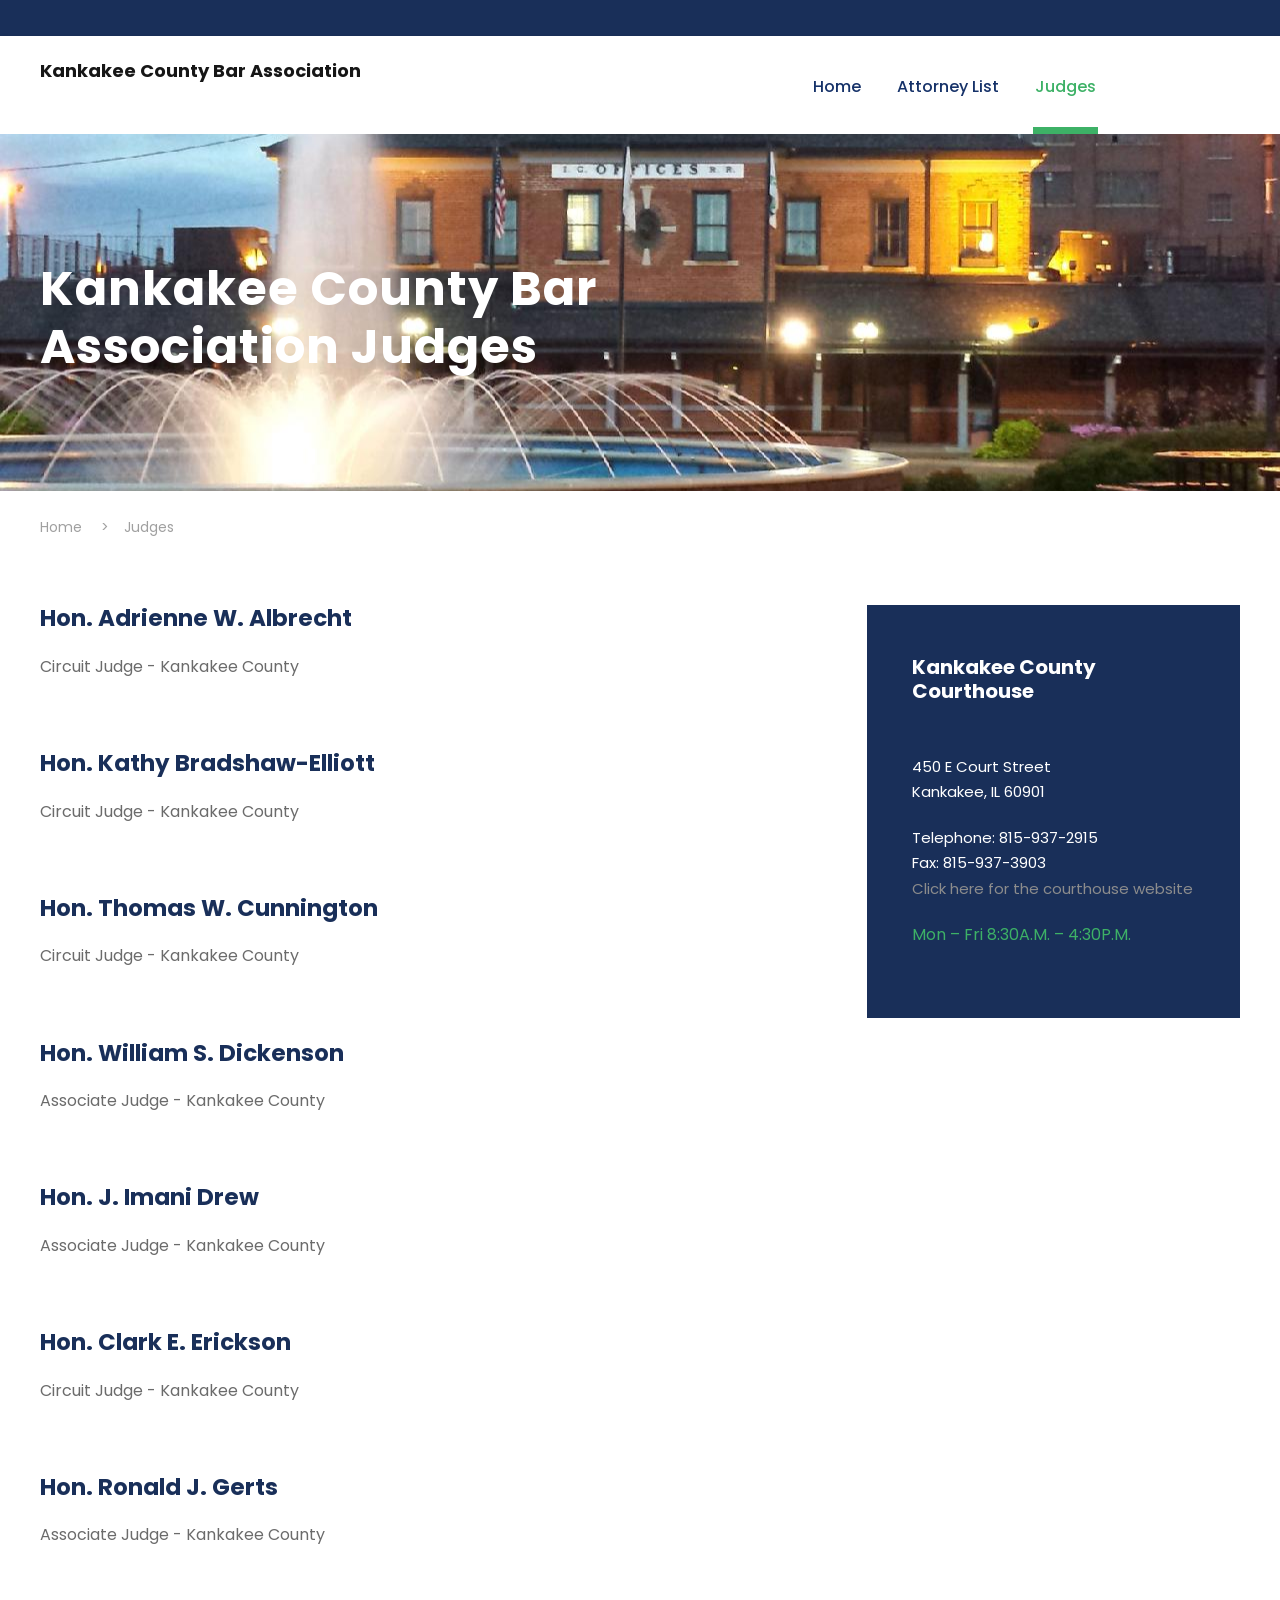
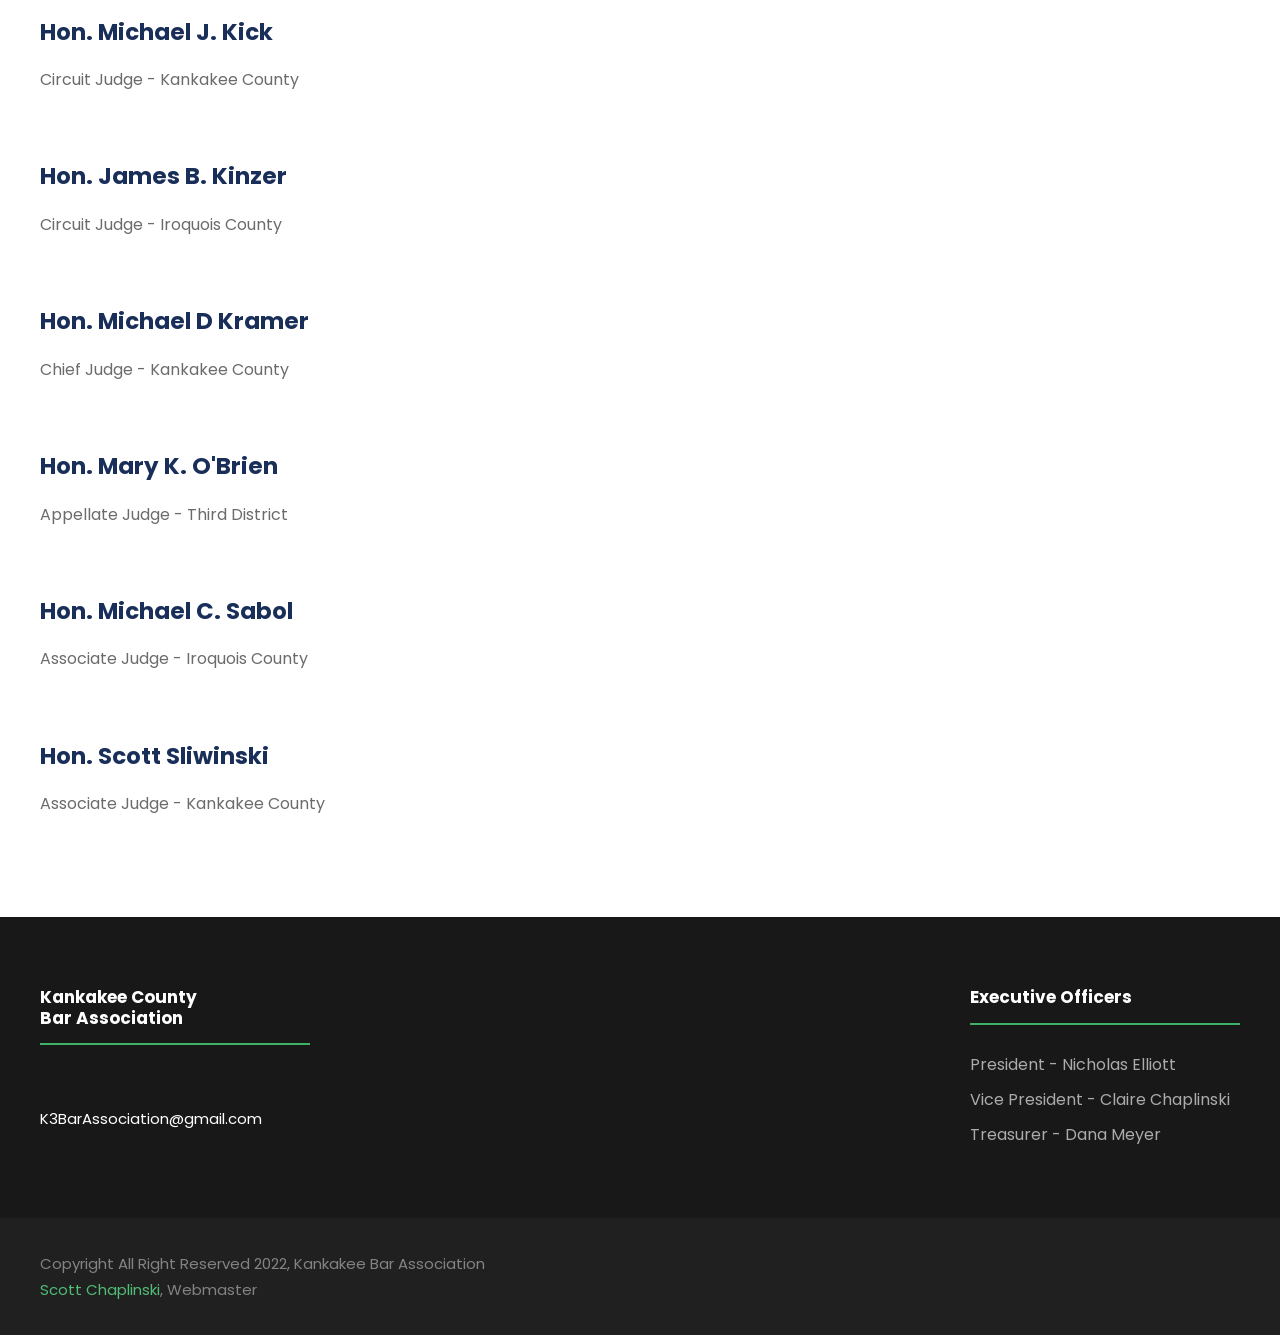
==== commit 64c09f11: "Formatted HTML" ====
--- a/judges.html
+++ b/judges.html
@@ -6,21 +6,25 @@
 
     <title>Kankakee County Bar Association</title>
 
-    <link rel='stylesheet' href='plugins/goodlayers-core/plugins/combine/style.css' type='text/css' media='all' />
-    <link rel='stylesheet' href='plugins/goodlayers-core/include/css/page-builder.css' type='text/css' media='all' />
-    <link rel='stylesheet' href='plugins/revslider/public/assets/css/settings.css' type='text/css' media='all' />
-    <link rel='stylesheet' href='css/style-core.css' type='text/css' media='all' />
-    <link rel='stylesheet' href='css/kingster-style-custom.css' type='text/css' media='all' />
-
-    <link href="https://fonts.googleapis.com/css?family=Playfair+Display:700%2C400" rel="stylesheet" property="stylesheet" type="text/css" media="all">
-    <link rel='stylesheet' href='https://fonts.googleapis.com/css?family=Poppins%3A100%2C100italic%2C200%2C200italic%2C300%2C300italic%2Cregular%2Citalic%2C500%2C500italic%2C600%2C600italic%2C700%2C700italic%2C800%2C800italic%2C900%2C900italic%7CABeeZee%3Aregular%2Citalic&amp;subset=latin%2Clatin-ext%2Cdevanagari&amp;ver=5.0.3' type='text/css' media='all' />
+    <link rel='stylesheet' href='plugins/goodlayers-core/plugins/combine/style.css' type='text/css' media='all'/>
+    <link rel='stylesheet' href='plugins/goodlayers-core/include/css/page-builder.css' type='text/css' media='all'/>
+    <link rel='stylesheet' href='plugins/revslider/public/assets/css/settings.css' type='text/css' media='all'/>
+    <link rel='stylesheet' href='css/style-core.css' type='text/css' media='all'/>
+    <link rel='stylesheet' href='css/kingster-style-custom.css' type='text/css' media='all'/>
+
+    <link href="https://fonts.googleapis.com/css?family=Playfair+Display:700%2C400" rel="stylesheet"
+          property="stylesheet" type="text/css" media="all">
+    <link rel='stylesheet'
+          href='https://fonts.googleapis.com/css?family=Poppins%3A100%2C100italic%2C200%2C200italic%2C300%2C300italic%2Cregular%2Citalic%2C500%2C500italic%2C600%2C600italic%2C700%2C700italic%2C800%2C800italic%2C900%2C900italic%7CABeeZee%3Aregular%2Citalic&amp;subset=latin%2Clatin-ext%2Cdevanagari&amp;ver=5.0.3'
+          type='text/css' media='all'/>
 
 </head>
 
 <body class="home page-template-default page page-id-2039 gdlr-core-body woocommerce-no-js tribe-no-js kingster-body kingster-body-front kingster-full  kingster-with-sticky-navigation  kingster-blockquote-style-1 gdlr-core-link-to-lightbox">
 
 <div class="kingster-mobile-header-wrap">
-    <div class="kingster-mobile-header kingster-header-background kingster-style-slide kingster-sticky-mobile-navigation " id="kingster-mobile-header">
+    <div class="kingster-mobile-header kingster-header-background kingster-style-slide kingster-sticky-mobile-navigation "
+         id="kingster-mobile-header">
         <div class="kingster-mobile-header-container kingster-container clearfix">
             <div class="kingster-logo  kingster-item-pdlr">
                 <div class="kingster-logo-inner">
@@ -30,13 +34,15 @@
                 </div>
             </div>
             <div class="kingster-mobile-menu-right">
-                <div class="kingster-mobile-menu"><a class="kingster-mm-menu-button kingster-mobile-menu-button kingster-mobile-button-hamburger" href="#kingster-mobile-menu"><span></span></a>
-                    <div class="kingster-mm-menu-wrap kingster-navigation-font" id="kingster-mobile-menu" data-slide="right">
+                <div class="kingster-mobile-menu"><a
+                        class="kingster-mm-menu-button kingster-mobile-menu-button kingster-mobile-button-hamburger"
+                        href="#kingster-mobile-menu"><span></span></a>
+                    <div class="kingster-mm-menu-wrap kingster-navigation-font" id="kingster-mobile-menu"
+                         data-slide="right">
                         <ul id="menu-main-navigation" class="m-menu">
                             <li class="menu-item"><a href="index.html">Home</a></li>
                             <li class="menu-item"><a href="member-list.html">Attorney List</a></li>
                             <li class="menu-item"><a href="judges.html">Judges</a></li>
-                            <li class="menu-item"><a href="calendar.html">Calendar</a></li>
                         </ul>
                     </div>
                 </div>
@@ -50,7 +56,8 @@
             <div class="kingster-top-bar-background"></div>
 
         </div>
-        <header class="kingster-header-wrap kingster-header-style-plain  kingster-style-menu-right kingster-sticky-navigation kingster-style-fixed" data-navigation-offset="75px">
+        <header class="kingster-header-wrap kingster-header-style-plain  kingster-style-menu-right kingster-sticky-navigation kingster-style-fixed"
+                data-navigation-offset="75px">
             <div class="kingster-header-background"></div>
             <div class="kingster-header-container  kingster-container">
                 <div class="kingster-header-container-inner clearfix">
@@ -62,13 +69,15 @@
                     <div class="kingster-navigation kingster-item-pdlr clearfix ">
                         <div class="kingster-main-menu" id="kingster-main-menu">
                             <ul id="menu-main-navigation-1" class="sf-menu">
-                                <li id="header-index" class="menu-item menu-item-home menu-item-has-children kingster-normal-menu"><a href="index.html" class="sf-with-ul-pre">Home</a>
+                                <li id="header-index"
+                                    class="menu-item menu-item-home menu-item-has-children kingster-normal-menu"><a
+                                        href="index.html" class="sf-with-ul-pre">Home</a>
                                 </li>
-                                <li id="header-attorneys" class="menu-item menu-item-has-children kingster-mega-menu"><a href="member-list.html" class="sf-with-ul-pre">Attorney List</a>
+                                <li id="header-attorneys" class="menu-item menu-item-has-children kingster-mega-menu"><a
+                                        href="member-list.html" class="sf-with-ul-pre">Attorney List</a>
                                 </li>
-                                <li id="header-judges" class="menu-item menu-item-has-children kingster-mega-menu"><a href="judges.html" class="sf-with-ul-pre">Judges</a>
-                                </li>
-                                <li id="header-calendar" class="menu-item menu-item-has-children kingster-normal-menu"><a href="calendar.html" class="sf-with-ul-pre">Calendar</a>
+                                <li id="header-judges" class="menu-item menu-item-has-children kingster-mega-menu"><a
+                                        href="judges.html" class="sf-with-ul-pre">Judges</a>
                                 </li>
                                 <li class="menu-item kingster-normal-menu"></li>
                                 <li class="menu-item kingster-normal-menu"></li>
@@ -83,204 +92,299 @@
             </div>
         </header>
 
-            <div class="kingster-page-title-wrap  kingster-style-medium kingster-left-align"  style="background-image: url('images/banner/vmacocss05_1131947684222-1-null.jpg'); background-size: cover">
-                <div class="kingster-header-transparent-substitute"></div>
-                <div class="kingster-page-title-overlay"></div>
-                <div class="kingster-page-title-container kingster-container">
-                    <div class="kingster-page-title-content kingster-item-pdlr">
-                        <h1 class="kingster-page-title">Kankakee County Bar<br>Association Judges</h1></div>
-                </div>
-            </div>
-            <div class="kingster-breadcrumbs">
-                <div class="kingster-breadcrumbs-container kingster-container">
-                    <div class="kingster-breadcrumbs-item kingster-item-pdlr"> <span property="itemListElement" typeof="ListItem"><a property="item" typeof="WebPage" title="Go to Kingster." href="index.html" class="home"><span property="name">Home</span></a>
+        <div class="kingster-page-title-wrap  kingster-style-medium kingster-left-align"
+             style="background-image: url('images/banner/vmacocss05_1131947684222-1-null.jpg'); background-size: cover">
+            <div class="kingster-header-transparent-substitute"></div>
+            <div class="kingster-page-title-overlay"></div>
+            <div class="kingster-page-title-container kingster-container">
+                <div class="kingster-page-title-content kingster-item-pdlr">
+                    <h1 class="kingster-page-title">Kankakee County Bar<br>Association Judges</h1></div>
+            </div>
+        </div>
+        <div class="kingster-breadcrumbs">
+            <div class="kingster-breadcrumbs-container kingster-container">
+                <div class="kingster-breadcrumbs-item kingster-item-pdlr"> <span property="itemListElement"
+                                                                                 typeof="ListItem"><a property="item"
+                                                                                                      typeof="WebPage"
+                                                                                                      title="Go to Kingster."
+                                                                                                      href="index.html"
+                                                                                                      class="home"><span
+                        property="name">Home</span></a>
                         <meta property="position" content="1">
-                        </span>&gt;<span property="itemListElement" typeof="ListItem"><a property="item" typeof="WebPage" title="Go to Bachelor Of Science in Business Administration." href="judges.html" class="post post-page"><span property="name">Judges</span></a>
+                        </span>&gt;<span property="itemListElement" typeof="ListItem"><a property="item"
+                                                                                         typeof="WebPage"
+                                                                                         title="Go to Bachelor Of Science in Business Administration."
+                                                                                         href="judges.html"
+                                                                                         class="post post-page"><span
+                        property="name">Judges</span></a>
                         <meta property="position" content="2">
                         </span>
-                    </div>
-                </div>
-            </div>
-            <div class="kingster-page-wrapper" id="kingster-page-wrapper">
-                <div class="gdlr-core-page-builder-body">
-                    <div class="gdlr-core-pbf-sidebar-wrapper ">
-                        <div class="gdlr-core-pbf-sidebar-container gdlr-core-line-height-0 clearfix gdlr-core-js gdlr-core-container">
-                            <div class="gdlr-core-pbf-sidebar-content  gdlr-core-column-40 gdlr-core-pbf-sidebar-padding gdlr-core-line-height gdlr-core-column-extend-left" style="padding: 40px 0px 0px 0px;">
-                                <div class="gdlr-core-pbf-sidebar-content-inner" data-skin="Personnel">
-                                    <div class="gdlr-core-pbf-element">
-                                        <div class="gdlr-core-personnel-item gdlr-core-item-pdb clearfix  gdlr-core-left-align gdlr-core-personnel-item-style-medium gdlr-core-personnel-style-medium">
-
-
-
-                                            <div class="gdlr-core-personnel-list-column  gdlr-core-column-60 gdlr-core-column-first gdlr-core-item-pdlr">
-                                                <div class="gdlr-core-personnel-list clearfix">
-                                                    <div class="gdlr-core-personnel-list-content-wrap">
-
-                                                        <h3 class="gdlr-core-personnel-list-title" style="font-size: 23px ;font-weight: 700 ;letter-spacing: 0px ;text-transform: none ;">
-                                                            <a href="http://www.co.kankakee.il.us/21stJudicial/Judges.html">Hon. Adrienne W. Albrecht</a>
-
-                                                        </h3><div class="gdlr-core-personnel-info"></div><div class="gdlr-core-personnel-list-content">
+                </div>
+            </div>
+        </div>
+        <div class="kingster-page-wrapper" id="kingster-page-wrapper">
+            <div class="gdlr-core-page-builder-body">
+                <div class="gdlr-core-pbf-sidebar-wrapper ">
+                    <div class="gdlr-core-pbf-sidebar-container gdlr-core-line-height-0 clearfix gdlr-core-js gdlr-core-container">
+                        <div class="gdlr-core-pbf-sidebar-content  gdlr-core-column-40 gdlr-core-pbf-sidebar-padding gdlr-core-line-height gdlr-core-column-extend-left"
+                             style="padding: 40px 0px 0px 0px;">
+                            <div class="gdlr-core-pbf-sidebar-content-inner" data-skin="Personnel">
+                                <div class="gdlr-core-pbf-element">
+                                    <div class="gdlr-core-personnel-item gdlr-core-item-pdb clearfix  gdlr-core-left-align gdlr-core-personnel-item-style-medium gdlr-core-personnel-style-medium">
+
+
+                                        <div class="gdlr-core-personnel-list-column  gdlr-core-column-60 gdlr-core-column-first gdlr-core-item-pdlr">
+                                            <div class="gdlr-core-personnel-list clearfix">
+                                                <div class="gdlr-core-personnel-list-content-wrap">
+
+                                                    <h3 class="gdlr-core-personnel-list-title"
+                                                        style="font-size: 23px ;font-weight: 700 ;letter-spacing: 0px ;text-transform: none ;">
+                                                        <a href="http://www.co.kankakee.il.us/21stJudicial/Judges.html">Hon.
+                                                            Adrienne W. Albrecht</a>
+
+                                                    </h3>
+                                                    <div class="gdlr-core-personnel-info"></div>
+                                                    <div class="gdlr-core-personnel-list-content">
                                                         <p>Circuit Judge - Kankakee County</p>
-                                                    </div></div>
-                                                </div>
-                                            </div><div class="gdlr-core-personnel-list-column  gdlr-core-column-60 gdlr-core-column-first gdlr-core-item-pdlr">
-                                            <div class="gdlr-core-personnel-list clearfix">
-                                                <div class="gdlr-core-personnel-list-content-wrap">
-
-                                                    <h3 class="gdlr-core-personnel-list-title" style="font-size: 23px ;font-weight: 700 ;letter-spacing: 0px ;text-transform: none ;">
-                                                        <a href="http://www.co.kankakee.il.us/21stJudicial/Judges.html">Hon. Kathy  Bradshaw-Elliott</a>
-
-                                                    </h3><div class="gdlr-core-personnel-info"></div><div class="gdlr-core-personnel-list-content">
-                                                    <p>Circuit Judge - Kankakee County</p>
-                                                </div></div>
-                                            </div>
-                                        </div><div class="gdlr-core-personnel-list-column  gdlr-core-column-60 gdlr-core-column-first gdlr-core-item-pdlr">
-                                            <div class="gdlr-core-personnel-list clearfix">
-                                                <div class="gdlr-core-personnel-list-content-wrap">
-
-                                                    <h3 class="gdlr-core-personnel-list-title" style="font-size: 23px ;font-weight: 700 ;letter-spacing: 0px ;text-transform: none ;">
-                                                        <a href="http://www.co.kankakee.il.us/21stJudicial/Judges.html">Hon. Thomas W. Cunnington</a>
-
-                                                    </h3><div class="gdlr-core-personnel-info"></div><div class="gdlr-core-personnel-list-content">
-                                                    <p>Circuit Judge - Kankakee County</p>
-                                                </div></div>
-                                            </div>
-                                        </div><div class="gdlr-core-personnel-list-column  gdlr-core-column-60 gdlr-core-column-first gdlr-core-item-pdlr">
-                                            <div class="gdlr-core-personnel-list clearfix">
-                                                <div class="gdlr-core-personnel-list-content-wrap">
-
-                                                    <h3 class="gdlr-core-personnel-list-title" style="font-size: 23px ;font-weight: 700 ;letter-spacing: 0px ;text-transform: none ;">
-                                                        <a href="http://www.co.kankakee.il.us/21stJudicial/Judges.html">Hon. William S. Dickenson</a>
-
-                                                    </h3><div class="gdlr-core-personnel-info"></div><div class="gdlr-core-personnel-list-content">
-                                                    <p>Associate Judge - Kankakee County</p>
-                                                </div></div>
-                                            </div>
-                                        </div><div class="gdlr-core-personnel-list-column  gdlr-core-column-60 gdlr-core-column-first gdlr-core-item-pdlr">
-                                            <div class="gdlr-core-personnel-list clearfix">
-                                                <div class="gdlr-core-personnel-list-content-wrap">
-
-                                                    <h3 class="gdlr-core-personnel-list-title" style="font-size: 23px ;font-weight: 700 ;letter-spacing: 0px ;text-transform: none ;">
-                                                        <a href="http://www.co.kankakee.il.us/21stJudicial/Judges.html">Hon. J. Imani Drew</a>
-
-                                                    </h3><div class="gdlr-core-personnel-info"></div><div class="gdlr-core-personnel-list-content">
-                                                    <p>Associate Judge - Kankakee County</p>
-                                                </div></div>
-                                            </div>
-                                        </div><div class="gdlr-core-personnel-list-column  gdlr-core-column-60 gdlr-core-column-first gdlr-core-item-pdlr">
-                                            <div class="gdlr-core-personnel-list clearfix">
-                                                <div class="gdlr-core-personnel-list-content-wrap">
-
-                                                    <h3 class="gdlr-core-personnel-list-title" style="font-size: 23px ;font-weight: 700 ;letter-spacing: 0px ;text-transform: none ;">
-                                                        <a href="http://www.co.kankakee.il.us/21stJudicial/Judges.html">Hon. Clark E. Erickson</a>
-
-                                                    </h3><div class="gdlr-core-personnel-info"></div><div class="gdlr-core-personnel-list-content">
-                                                    <p>Circuit Judge - Kankakee County</p>
-                                                </div></div>
-                                            </div>
-                                        </div><div class="gdlr-core-personnel-list-column  gdlr-core-column-60 gdlr-core-column-first gdlr-core-item-pdlr">
-                                            <div class="gdlr-core-personnel-list clearfix">
-                                                <div class="gdlr-core-personnel-list-content-wrap">
-
-                                                    <h3 class="gdlr-core-personnel-list-title" style="font-size: 23px ;font-weight: 700 ;letter-spacing: 0px ;text-transform: none ;">
-                                                        <a href="http://www.co.kankakee.il.us/21stJudicial/Judges.html">Hon. Ronald J. Gerts</a>
-
-                                                    </h3><div class="gdlr-core-personnel-info"></div><div class="gdlr-core-personnel-list-content">
-                                                    <p>Associate Judge - Kankakee County</p>
-                                                </div></div>
-                                            </div>
-                                        </div><div class="gdlr-core-personnel-list-column  gdlr-core-column-60 gdlr-core-column-first gdlr-core-item-pdlr">
-                                            <div class="gdlr-core-personnel-list clearfix">
-                                                <div class="gdlr-core-personnel-list-content-wrap">
-
-                                                    <h3 class="gdlr-core-personnel-list-title" style="font-size: 23px ;font-weight: 700 ;letter-spacing: 0px ;text-transform: none ;">
-                                                        <a href="http://www.co.kankakee.il.us/21stJudicial/Judges.html">Hon. Michael J. Kick</a>
-
-                                                    </h3><div class="gdlr-core-personnel-info"></div><div class="gdlr-core-personnel-list-content">
-                                                    <p>Circuit Judge - Kankakee County</p>
-                                                </div></div>
-                                            </div>
-                                        </div><div class="gdlr-core-personnel-list-column  gdlr-core-column-60 gdlr-core-column-first gdlr-core-item-pdlr">
-                                            <div class="gdlr-core-personnel-list clearfix">
-                                                <div class="gdlr-core-personnel-list-content-wrap">
-
-                                                    <h3 class="gdlr-core-personnel-list-title" style="font-size: 23px ;font-weight: 700 ;letter-spacing: 0px ;text-transform: none ;">
-                                                        <a href="http://www.co.kankakee.il.us/21stJudicial/Judges.html">Hon. James B. Kinzer</a>
-
-                                                    </h3><div class="gdlr-core-personnel-info"></div><div class="gdlr-core-personnel-list-content">
-                                                    <p>Circuit Judge - Iroquois County</p>
-                                                </div></div>
-                                            </div>
-                                        </div><div class="gdlr-core-personnel-list-column  gdlr-core-column-60 gdlr-core-column-first gdlr-core-item-pdlr">
-                                            <div class="gdlr-core-personnel-list clearfix">
-                                                <div class="gdlr-core-personnel-list-content-wrap">
-
-                                                    <h3 class="gdlr-core-personnel-list-title" style="font-size: 23px ;font-weight: 700 ;letter-spacing: 0px ;text-transform: none ;">
-                                                        <a href="http://www.co.kankakee.il.us/21stJudicial/Judges.html">Hon. Michael D Kramer</a>
-
-                                                    </h3><div class="gdlr-core-personnel-info"></div><div class="gdlr-core-personnel-list-content">
-                                                    <p>Chief Judge - Kankakee County</p>
-                                                </div></div>
-                                            </div>
-                                        </div><div class="gdlr-core-personnel-list-column  gdlr-core-column-60 gdlr-core-column-first gdlr-core-item-pdlr">
-                                            <div class="gdlr-core-personnel-list clearfix">
-                                                <div class="gdlr-core-personnel-list-content-wrap">
-
-                                                    <h3 class="gdlr-core-personnel-list-title" style="font-size: 23px ;font-weight: 700 ;letter-spacing: 0px ;text-transform: none ;">
-                                                        <a href="http://www.illinoiscourts.gov/AppellateCourt/Judges/Bio_OBrienM.asp">Hon. Mary K. O'Brien</a>
-
-                                                    </h3><div class="gdlr-core-personnel-info"></div><div class="gdlr-core-personnel-list-content">
-                                                    <p>Appellate Judge - Third District</p>
-                                                </div></div>
-                                            </div>
-                                        </div><div class="gdlr-core-personnel-list-column  gdlr-core-column-60 gdlr-core-column-first gdlr-core-item-pdlr">
-                                            <div class="gdlr-core-personnel-list clearfix">
-                                                <div class="gdlr-core-personnel-list-content-wrap">
-
-                                                    <h3 class="gdlr-core-personnel-list-title" style="font-size: 23px ;font-weight: 700 ;letter-spacing: 0px ;text-transform: none ;">
-                                                        <a href="http://www.co.kankakee.il.us/21stJudicial/Judges.html">Hon. Michael C. Sabol</a>
-
-                                                    </h3><div class="gdlr-core-personnel-info"></div><div class="gdlr-core-personnel-list-content">
-                                                    <p>Associate Judge - Iroquois County</p>
-                                                </div></div>
-                                            </div>
-                                        </div><div class="gdlr-core-personnel-list-column  gdlr-core-column-60 gdlr-core-column-first gdlr-core-item-pdlr">
-                                            <div class="gdlr-core-personnel-list clearfix">
-                                                <div class="gdlr-core-personnel-list-content-wrap">
-
-                                                    <h3 class="gdlr-core-personnel-list-title" style="font-size: 23px ;font-weight: 700 ;letter-spacing: 0px ;text-transform: none ;">
-                                                        <a href="http://www.co.kankakee.il.us/21stJudicial/Judges.html">Hon. Scott  Sliwinski</a>
-
-                                                    </h3><div class="gdlr-core-personnel-info"></div><div class="gdlr-core-personnel-list-content">
-                                                    <p>Associate Judge - Kankakee County</p>
-                                                </div></div>
-                                            </div>
-                                        </div>
-
-
-                                        </div>
+                                                    </div>
+                                                </div>
+                                            </div>
+                                        </div>
+                                        <div class="gdlr-core-personnel-list-column  gdlr-core-column-60 gdlr-core-column-first gdlr-core-item-pdlr">
+                                            <div class="gdlr-core-personnel-list clearfix">
+                                                <div class="gdlr-core-personnel-list-content-wrap">
+
+                                                    <h3 class="gdlr-core-personnel-list-title"
+                                                        style="font-size: 23px ;font-weight: 700 ;letter-spacing: 0px ;text-transform: none ;">
+                                                        <a href="http://www.co.kankakee.il.us/21stJudicial/Judges.html">Hon.
+                                                            Kathy Bradshaw-Elliott</a>
+
+                                                    </h3>
+                                                    <div class="gdlr-core-personnel-info"></div>
+                                                    <div class="gdlr-core-personnel-list-content">
+                                                        <p>Circuit Judge - Kankakee County</p>
+                                                    </div>
+                                                </div>
+                                            </div>
+                                        </div>
+                                        <div class="gdlr-core-personnel-list-column  gdlr-core-column-60 gdlr-core-column-first gdlr-core-item-pdlr">
+                                            <div class="gdlr-core-personnel-list clearfix">
+                                                <div class="gdlr-core-personnel-list-content-wrap">
+
+                                                    <h3 class="gdlr-core-personnel-list-title"
+                                                        style="font-size: 23px ;font-weight: 700 ;letter-spacing: 0px ;text-transform: none ;">
+                                                        <a href="http://www.co.kankakee.il.us/21stJudicial/Judges.html">Hon.
+                                                            Thomas W. Cunnington</a>
+
+                                                    </h3>
+                                                    <div class="gdlr-core-personnel-info"></div>
+                                                    <div class="gdlr-core-personnel-list-content">
+                                                        <p>Circuit Judge - Kankakee County</p>
+                                                    </div>
+                                                </div>
+                                            </div>
+                                        </div>
+                                        <div class="gdlr-core-personnel-list-column  gdlr-core-column-60 gdlr-core-column-first gdlr-core-item-pdlr">
+                                            <div class="gdlr-core-personnel-list clearfix">
+                                                <div class="gdlr-core-personnel-list-content-wrap">
+
+                                                    <h3 class="gdlr-core-personnel-list-title"
+                                                        style="font-size: 23px ;font-weight: 700 ;letter-spacing: 0px ;text-transform: none ;">
+                                                        <a href="http://www.co.kankakee.il.us/21stJudicial/Judges.html">Hon.
+                                                            William S. Dickenson</a>
+
+                                                    </h3>
+                                                    <div class="gdlr-core-personnel-info"></div>
+                                                    <div class="gdlr-core-personnel-list-content">
+                                                        <p>Associate Judge - Kankakee County</p>
+                                                    </div>
+                                                </div>
+                                            </div>
+                                        </div>
+                                        <div class="gdlr-core-personnel-list-column  gdlr-core-column-60 gdlr-core-column-first gdlr-core-item-pdlr">
+                                            <div class="gdlr-core-personnel-list clearfix">
+                                                <div class="gdlr-core-personnel-list-content-wrap">
+
+                                                    <h3 class="gdlr-core-personnel-list-title"
+                                                        style="font-size: 23px ;font-weight: 700 ;letter-spacing: 0px ;text-transform: none ;">
+                                                        <a href="http://www.co.kankakee.il.us/21stJudicial/Judges.html">Hon.
+                                                            J. Imani Drew</a>
+
+                                                    </h3>
+                                                    <div class="gdlr-core-personnel-info"></div>
+                                                    <div class="gdlr-core-personnel-list-content">
+                                                        <p>Associate Judge - Kankakee County</p>
+                                                    </div>
+                                                </div>
+                                            </div>
+                                        </div>
+                                        <div class="gdlr-core-personnel-list-column  gdlr-core-column-60 gdlr-core-column-first gdlr-core-item-pdlr">
+                                            <div class="gdlr-core-personnel-list clearfix">
+                                                <div class="gdlr-core-personnel-list-content-wrap">
+
+                                                    <h3 class="gdlr-core-personnel-list-title"
+                                                        style="font-size: 23px ;font-weight: 700 ;letter-spacing: 0px ;text-transform: none ;">
+                                                        <a href="http://www.co.kankakee.il.us/21stJudicial/Judges.html">Hon.
+                                                            Clark E. Erickson</a>
+
+                                                    </h3>
+                                                    <div class="gdlr-core-personnel-info"></div>
+                                                    <div class="gdlr-core-personnel-list-content">
+                                                        <p>Circuit Judge - Kankakee County</p>
+                                                    </div>
+                                                </div>
+                                            </div>
+                                        </div>
+                                        <div class="gdlr-core-personnel-list-column  gdlr-core-column-60 gdlr-core-column-first gdlr-core-item-pdlr">
+                                            <div class="gdlr-core-personnel-list clearfix">
+                                                <div class="gdlr-core-personnel-list-content-wrap">
+
+                                                    <h3 class="gdlr-core-personnel-list-title"
+                                                        style="font-size: 23px ;font-weight: 700 ;letter-spacing: 0px ;text-transform: none ;">
+                                                        <a href="http://www.co.kankakee.il.us/21stJudicial/Judges.html">Hon.
+                                                            Ronald J. Gerts</a>
+
+                                                    </h3>
+                                                    <div class="gdlr-core-personnel-info"></div>
+                                                    <div class="gdlr-core-personnel-list-content">
+                                                        <p>Associate Judge - Kankakee County</p>
+                                                    </div>
+                                                </div>
+                                            </div>
+                                        </div>
+                                        <div class="gdlr-core-personnel-list-column  gdlr-core-column-60 gdlr-core-column-first gdlr-core-item-pdlr">
+                                            <div class="gdlr-core-personnel-list clearfix">
+                                                <div class="gdlr-core-personnel-list-content-wrap">
+
+                                                    <h3 class="gdlr-core-personnel-list-title"
+                                                        style="font-size: 23px ;font-weight: 700 ;letter-spacing: 0px ;text-transform: none ;">
+                                                        <a href="http://www.co.kankakee.il.us/21stJudicial/Judges.html">Hon.
+                                                            Michael J. Kick</a>
+
+                                                    </h3>
+                                                    <div class="gdlr-core-personnel-info"></div>
+                                                    <div class="gdlr-core-personnel-list-content">
+                                                        <p>Circuit Judge - Kankakee County</p>
+                                                    </div>
+                                                </div>
+                                            </div>
+                                        </div>
+                                        <div class="gdlr-core-personnel-list-column  gdlr-core-column-60 gdlr-core-column-first gdlr-core-item-pdlr">
+                                            <div class="gdlr-core-personnel-list clearfix">
+                                                <div class="gdlr-core-personnel-list-content-wrap">
+
+                                                    <h3 class="gdlr-core-personnel-list-title"
+                                                        style="font-size: 23px ;font-weight: 700 ;letter-spacing: 0px ;text-transform: none ;">
+                                                        <a href="http://www.co.kankakee.il.us/21stJudicial/Judges.html">Hon.
+                                                            James B. Kinzer</a>
+
+                                                    </h3>
+                                                    <div class="gdlr-core-personnel-info"></div>
+                                                    <div class="gdlr-core-personnel-list-content">
+                                                        <p>Circuit Judge - Iroquois County</p>
+                                                    </div>
+                                                </div>
+                                            </div>
+                                        </div>
+                                        <div class="gdlr-core-personnel-list-column  gdlr-core-column-60 gdlr-core-column-first gdlr-core-item-pdlr">
+                                            <div class="gdlr-core-personnel-list clearfix">
+                                                <div class="gdlr-core-personnel-list-content-wrap">
+
+                                                    <h3 class="gdlr-core-personnel-list-title"
+                                                        style="font-size: 23px ;font-weight: 700 ;letter-spacing: 0px ;text-transform: none ;">
+                                                        <a href="http://www.co.kankakee.il.us/21stJudicial/Judges.html">Hon.
+                                                            Michael D Kramer</a>
+
+                                                    </h3>
+                                                    <div class="gdlr-core-personnel-info"></div>
+                                                    <div class="gdlr-core-personnel-list-content">
+                                                        <p>Chief Judge - Kankakee County</p>
+                                                    </div>
+                                                </div>
+                                            </div>
+                                        </div>
+                                        <div class="gdlr-core-personnel-list-column  gdlr-core-column-60 gdlr-core-column-first gdlr-core-item-pdlr">
+                                            <div class="gdlr-core-personnel-list clearfix">
+                                                <div class="gdlr-core-personnel-list-content-wrap">
+
+                                                    <h3 class="gdlr-core-personnel-list-title"
+                                                        style="font-size: 23px ;font-weight: 700 ;letter-spacing: 0px ;text-transform: none ;">
+                                                        <a href="http://www.illinoiscourts.gov/AppellateCourt/Judges/Bio_OBrienM.asp">Hon.
+                                                            Mary K. O'Brien</a>
+
+                                                    </h3>
+                                                    <div class="gdlr-core-personnel-info"></div>
+                                                    <div class="gdlr-core-personnel-list-content">
+                                                        <p>Appellate Judge - Third District</p>
+                                                    </div>
+                                                </div>
+                                            </div>
+                                        </div>
+                                        <div class="gdlr-core-personnel-list-column  gdlr-core-column-60 gdlr-core-column-first gdlr-core-item-pdlr">
+                                            <div class="gdlr-core-personnel-list clearfix">
+                                                <div class="gdlr-core-personnel-list-content-wrap">
+
+                                                    <h3 class="gdlr-core-personnel-list-title"
+                                                        style="font-size: 23px ;font-weight: 700 ;letter-spacing: 0px ;text-transform: none ;">
+                                                        <a href="http://www.co.kankakee.il.us/21stJudicial/Judges.html">Hon.
+                                                            Michael C. Sabol</a>
+
+                                                    </h3>
+                                                    <div class="gdlr-core-personnel-info"></div>
+                                                    <div class="gdlr-core-personnel-list-content">
+                                                        <p>Associate Judge - Iroquois County</p>
+                                                    </div>
+                                                </div>
+                                            </div>
+                                        </div>
+                                        <div class="gdlr-core-personnel-list-column  gdlr-core-column-60 gdlr-core-column-first gdlr-core-item-pdlr">
+                                            <div class="gdlr-core-personnel-list clearfix">
+                                                <div class="gdlr-core-personnel-list-content-wrap">
+
+                                                    <h3 class="gdlr-core-personnel-list-title"
+                                                        style="font-size: 23px ;font-weight: 700 ;letter-spacing: 0px ;text-transform: none ;">
+                                                        <a href="http://www.co.kankakee.il.us/21stJudicial/Judges.html">Hon.
+                                                            Scott Sliwinski</a>
+
+                                                    </h3>
+                                                    <div class="gdlr-core-personnel-info"></div>
+                                                    <div class="gdlr-core-personnel-list-content">
+                                                        <p>Associate Judge - Kankakee County</p>
+                                                    </div>
+                                                </div>
+                                            </div>
+                                        </div>
+
+
                                     </div>
                                 </div>
                             </div>
-                            <div class="gdlr-core-pbf-sidebar-right gdlr-core-column-extend-right  kingster-sidebar-area gdlr-core-column-20 gdlr-core-pbf-sidebar-padding  gdlr-core-line-height" style="padding: 40px 0px 30px 0px;">
-
-
-                                <div class="gdlr-core-sidebar-item gdlr-core-item-pdlr">
-                                    <div id="text-21" class="widget widget_text kingster-widget">
-                                        <div class="textwidget">
-                                            <div class="gdlr-core-widget-box-shortcode " style="color: #ffffff ;padding: 30px 45px;background-color: #192f59 ;">
-                                                <div class="gdlr-core-widget-box-shortcode-content">
-                                                    </p>
-                                                    <h3 style="font-size: 20px; color: #fff; margin-bottom: 25px;">Kankakee County Courthouse</h3>
-                                                    <p><span style="font-size: 15px;"><br />450 E Court Street<br />Kankakee, IL 60901</span></p>
-                                                    <p>
-                                                        <span style="font-size: 15px;">Telephone: <a href="tel:815-937-2915" style="color: #FFFFFF">815-937-2915</a><br />
-                                                            Fax: 815-937-3903<br />
-                                                            <a href="http://www.co.kankakee.il.us/21stJudicial/index.html">Click here for the courthouse website</a><br />
+                        </div>
+                        <div class="gdlr-core-pbf-sidebar-right gdlr-core-column-extend-right  kingster-sidebar-area gdlr-core-column-20 gdlr-core-pbf-sidebar-padding  gdlr-core-line-height"
+                             style="padding: 40px 0px 30px 0px;">
+
+
+                            <div class="gdlr-core-sidebar-item gdlr-core-item-pdlr">
+                                <div id="text-21" class="widget widget_text kingster-widget">
+                                    <div class="textwidget">
+                                        <div class="gdlr-core-widget-box-shortcode "
+                                             style="color: #ffffff ;padding: 30px 45px;background-color: #192f59 ;">
+                                            <div class="gdlr-core-widget-box-shortcode-content">
+                                                </p>
+                                                <h3 style="font-size: 20px; color: #fff; margin-bottom: 25px;">Kankakee
+                                                    County Courthouse</h3>
+                                                <p><span style="font-size: 15px;"><br/>450 E Court Street<br/>Kankakee, IL 60901</span>
+                                                </p>
+                                                <p>
+                                                        <span style="font-size: 15px;">Telephone: <a
+                                                                href="tel:815-937-2915" style="color: #FFFFFF">815-937-2915</a><br/>
+                                                            Fax: 815-937-3903<br/>
+                                                            <a href="http://www.co.kankakee.il.us/21stJudicial/index.html">Click here for the courthouse website</a><br/>
                                                         </span>
-                                                    </p>
-                                                    <p><span style="font-size: 16px; color: #3db166;">Mon &#8211; Fri 8:30A.M. &#8211; 4:30P.M.</span></p> <span class="gdlr-core-space-shortcode" style="margin-top: 40px ;"></span>
-                                                </div>
+                                                </p>
+                                                <p><span style="font-size: 16px; color: #3db166;">Mon &#8211; Fri 8:30A.M. &#8211; 4:30P.M.</span>
+                                                </p> <span class="gdlr-core-space-shortcode"
+                                                           style="margin-top: 40px ;"></span>
                                             </div>
                                         </div>
                                     </div>
@@ -290,78 +394,84 @@
                     </div>
                 </div>
             </div>
-
-            <footer>
-                <div class="kingster-footer-wrapper ">
-                    <div class="kingster-footer-container kingster-container clearfix">
-                        <div class="kingster-footer-column kingster-item-pdlr kingster-column-15">
-                            <div id="text-2" class="widget widget_text kingster-widget">
-                                <div class="textwidget">
-                                    <h3 class="kingster-widget-title">Kankakee County<br/>Bar Association</h3>
-                                    <p>
-                                        <br /> <span class="gdlr-core-space-shortcode" style="margin-top: -20px ;"></span>
-                                        <br /> <a style="font-size: 15px; color: #ffffff;" href="mailto:K3BarAssociation@gmail.com">K3BarAssociation@gmail.com</a></p>
-                                </div>
+        </div>
+
+        <footer>
+            <div class="kingster-footer-wrapper ">
+                <div class="kingster-footer-container kingster-container clearfix">
+                    <div class="kingster-footer-column kingster-item-pdlr kingster-column-15">
+                        <div id="text-2" class="widget widget_text kingster-widget">
+                            <div class="textwidget">
+                                <h3 class="kingster-widget-title">Kankakee County<br/>Bar Association</h3>
+                                <p>
+                                    <br/> <span class="gdlr-core-space-shortcode" style="margin-top: -20px ;"></span>
+                                    <br/> <a style="font-size: 15px; color: #ffffff;"
+                                             href="mailto:K3BarAssociation@gmail.com">K3BarAssociation@gmail.com</a></p>
                             </div>
                         </div>
-                        <div class="kingster-footer-column kingster-item-pdlr kingster-column-15">
-                            <div id="gdlr-core-custom-menu-widget-4" class="widget widget_gdlr-core-custom-menu-widget kingster-widget">
-                                <h3></h3>
+                    </div>
+                    <div class="kingster-footer-column kingster-item-pdlr kingster-column-15">
+                        <div id="gdlr-core-custom-menu-widget-4"
+                             class="widget widget_gdlr-core-custom-menu-widget kingster-widget">
+                            <h3></h3>
+                        </div>
+                    </div>
+                    <div class="kingster-footer-column kingster-item-pdlr kingster-column-15">
+                        <div id="gdlr-core-custom-menu-widget-4"
+                             class="widget widget_gdlr-core-custom-menu-widget kingster-widget">
+                            <h3></h3>
+                        </div>
+                    </div>
+                    <div class="kingster-footer-column kingster-item-pdlr kingster-column-15">
+                        <div id="gdlr-core-custom-menu-widget-4"
+                             class="widget widget_gdlr-core-custom-menu-widget kingster-widget">
+                            <h3 class="kingster-widget-title">Executive Officers</h3><span class="clear"></span>
+                            <div class="menu-academics-container">
+                                <ul id="menu-academics" class="gdlr-core-custom-menu-widget gdlr-core-menu-style-plain">
+                                    <li class="menu-item">President - Nicholas Elliott</li>
+                                    <li class="menu-item">Vice President - Claire Chaplinski</li>
+                                    <li class="menu-item">Treasurer - Dana Meyer</li>
+                                </ul>
                             </div>
                         </div>
-                        <div class="kingster-footer-column kingster-item-pdlr kingster-column-15">
-                            <div id="gdlr-core-custom-menu-widget-4" class="widget widget_gdlr-core-custom-menu-widget kingster-widget">
-                                <h3></h3>
-                            </div>
-                        </div>
-                        <div class="kingster-footer-column kingster-item-pdlr kingster-column-15">
-                            <div id="gdlr-core-custom-menu-widget-4" class="widget widget_gdlr-core-custom-menu-widget kingster-widget">
-                                <h3 class="kingster-widget-title">Executive Officers</h3><span class="clear"></span>
-                                <div class="menu-academics-container">
-                                    <ul id="menu-academics" class="gdlr-core-custom-menu-widget gdlr-core-menu-style-plain">
-                                        <li class="menu-item">President - Nicholas Elliott</li>
-                                        <li class="menu-item">Vice President - Claire Chaplinski</li>
-                                        <li class="menu-item">Treasurer - Dana Meyer</li>
-                                        <li class="menu-item">Secretary - Theresa Goudie</li>
-                                    </ul>
-                                </div>
-                            </div>
-                        </div>
-                    </div>
-                </div>
-                <div class="kingster-copyright-wrapper">
-                    <div class="kingster-copyright-container kingster-container clearfix">
-                        <div class="kingster-copyright-left kingster-item-pdlr">Copyright All Right Reserved 2022, Kankakee Bar Association<br><a href="https://doveseyeviewwedding.com/">Scott Chaplinski</a>, Webmaster</div>
-                    </div>
-                </div>
-            </footer>
-
-        </div>
+                    </div>
+                </div>
+            </div>
+            <div class="kingster-copyright-wrapper">
+                <div class="kingster-copyright-container kingster-container clearfix">
+                    <div class="kingster-copyright-left kingster-item-pdlr">Copyright All Right Reserved 2022, Kankakee
+                        Bar Association<br><a href="https://doveseyeviewwedding.com/">Scott Chaplinski</a>, Webmaster
+                    </div>
+                </div>
+            </div>
+        </footer>
+
     </div>
-
-
-	<script type='text/javascript' src='js/jquery/jquery.js'></script>
-    <script type='text/javascript' src='js/jquery-3.4.0.js'></script>
-    <script type='text/javascript' src='js/jquery/jquery-migrate.min.js'></script>
-    <script type='text/javascript' src='plugins/goodlayers-core/plugins/combine/script.js'></script>
-    <script type='text/javascript'>
-        var gdlr_core_pbf = {
-            "admin": "",
-            "video": {
-                "width": "640",
-                "height": "360"
-            },
-            "ajax_url": "#"
-        };
-    </script>
-    <script type='text/javascript' src='plugins/goodlayers-core/include/js/page-builder.js'></script>
-    <script type='text/javascript' src='js/jquery/ui/effect.min.js'></script>
-    <script type='text/javascript'>
-        var kingster_script_core = {
-            "home_url": "index.html"
-        };
-        $('#header-judges').addClass('current-menu-item');
-    </script>
-    <script type='text/javascript' src='js/plugins.min.js'></script>
+</div>
+
+
+<script type='text/javascript' src='js/jquery/jquery.js'></script>
+<script type='text/javascript' src='js/jquery-3.4.0.js'></script>
+<script type='text/javascript' src='js/jquery/jquery-migrate.min.js'></script>
+<script type='text/javascript' src='plugins/goodlayers-core/plugins/combine/script.js'></script>
+<script type='text/javascript'>
+    var gdlr_core_pbf = {
+        "admin": "",
+        "video": {
+            "width": "640",
+            "height": "360"
+        },
+        "ajax_url": "#"
+    };
+</script>
+<script type='text/javascript' src='plugins/goodlayers-core/include/js/page-builder.js'></script>
+<script type='text/javascript' src='js/jquery/ui/effect.min.js'></script>
+<script type='text/javascript'>
+    var kingster_script_core = {
+        "home_url": "index.html"
+    };
+    $('#header-judges').addClass('current-menu-item');
+</script>
+<script type='text/javascript' src='js/plugins.min.js'></script>
 </body>
 </html>
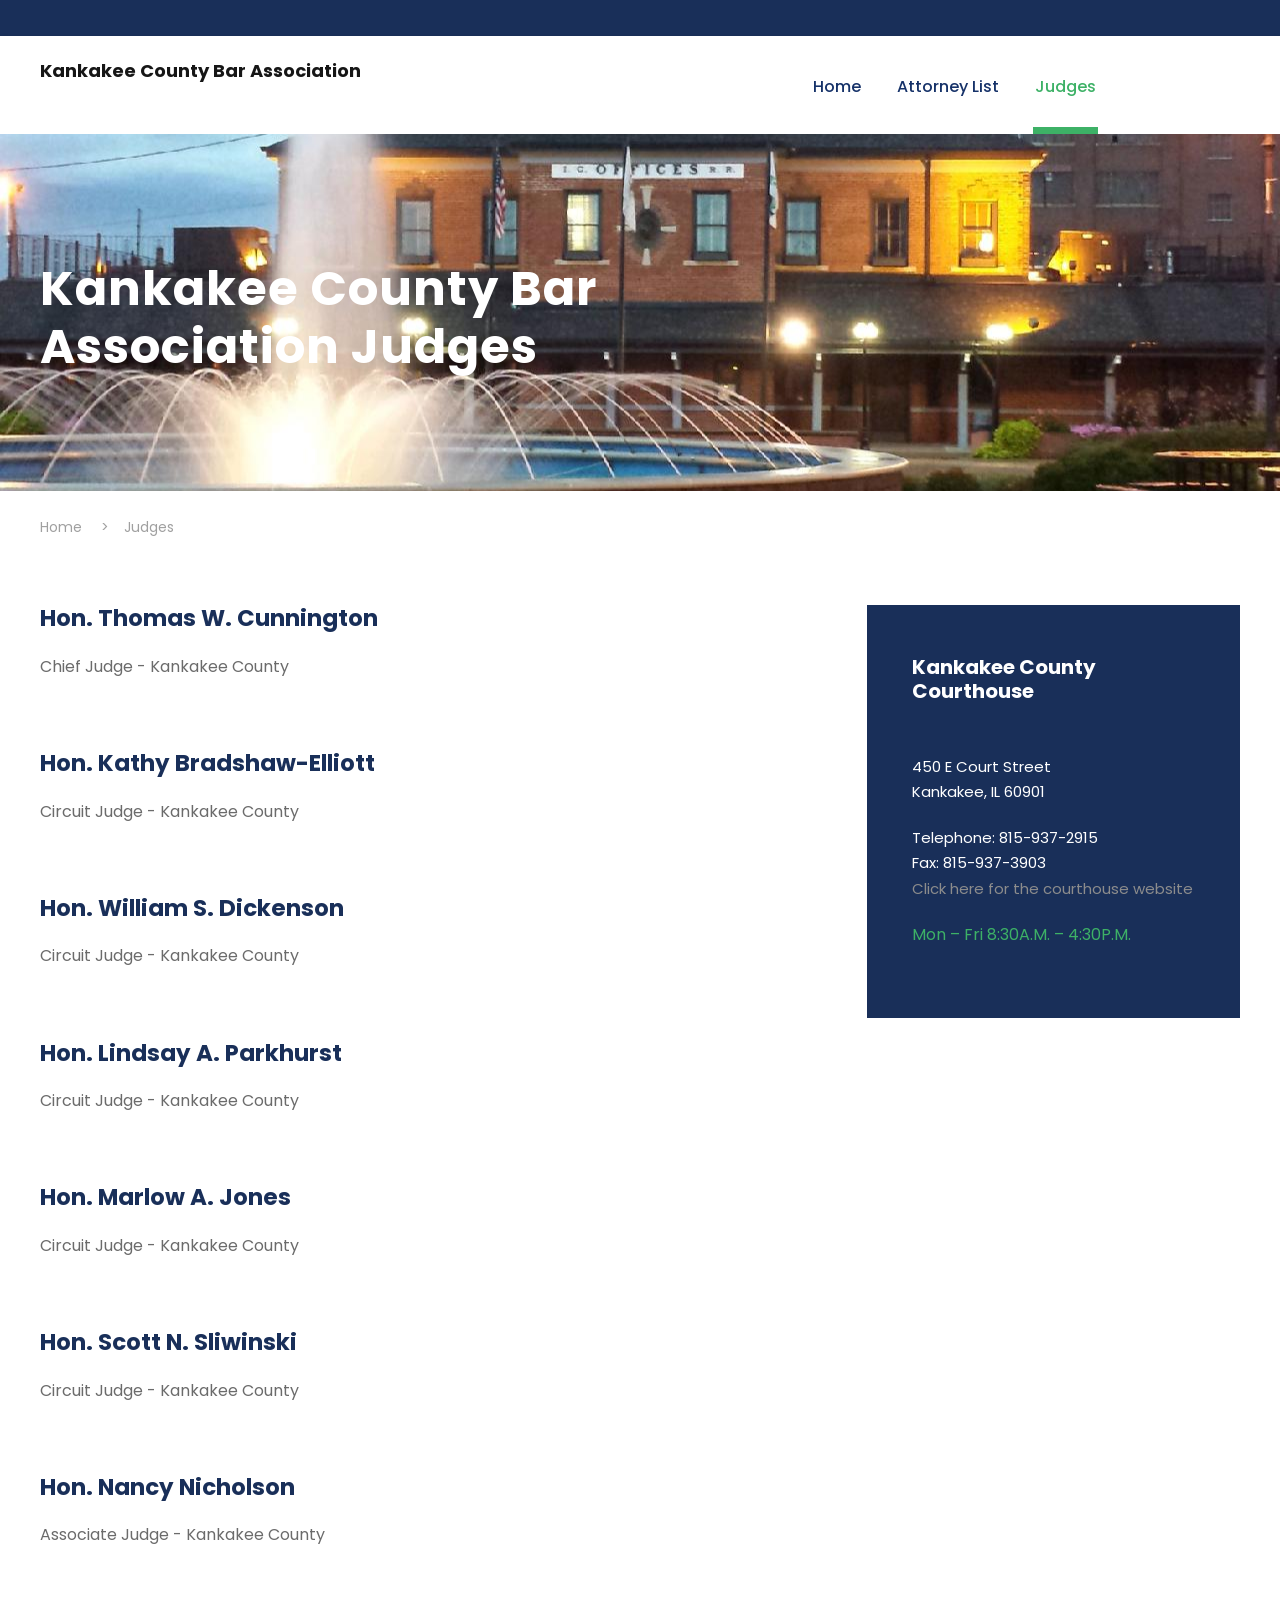
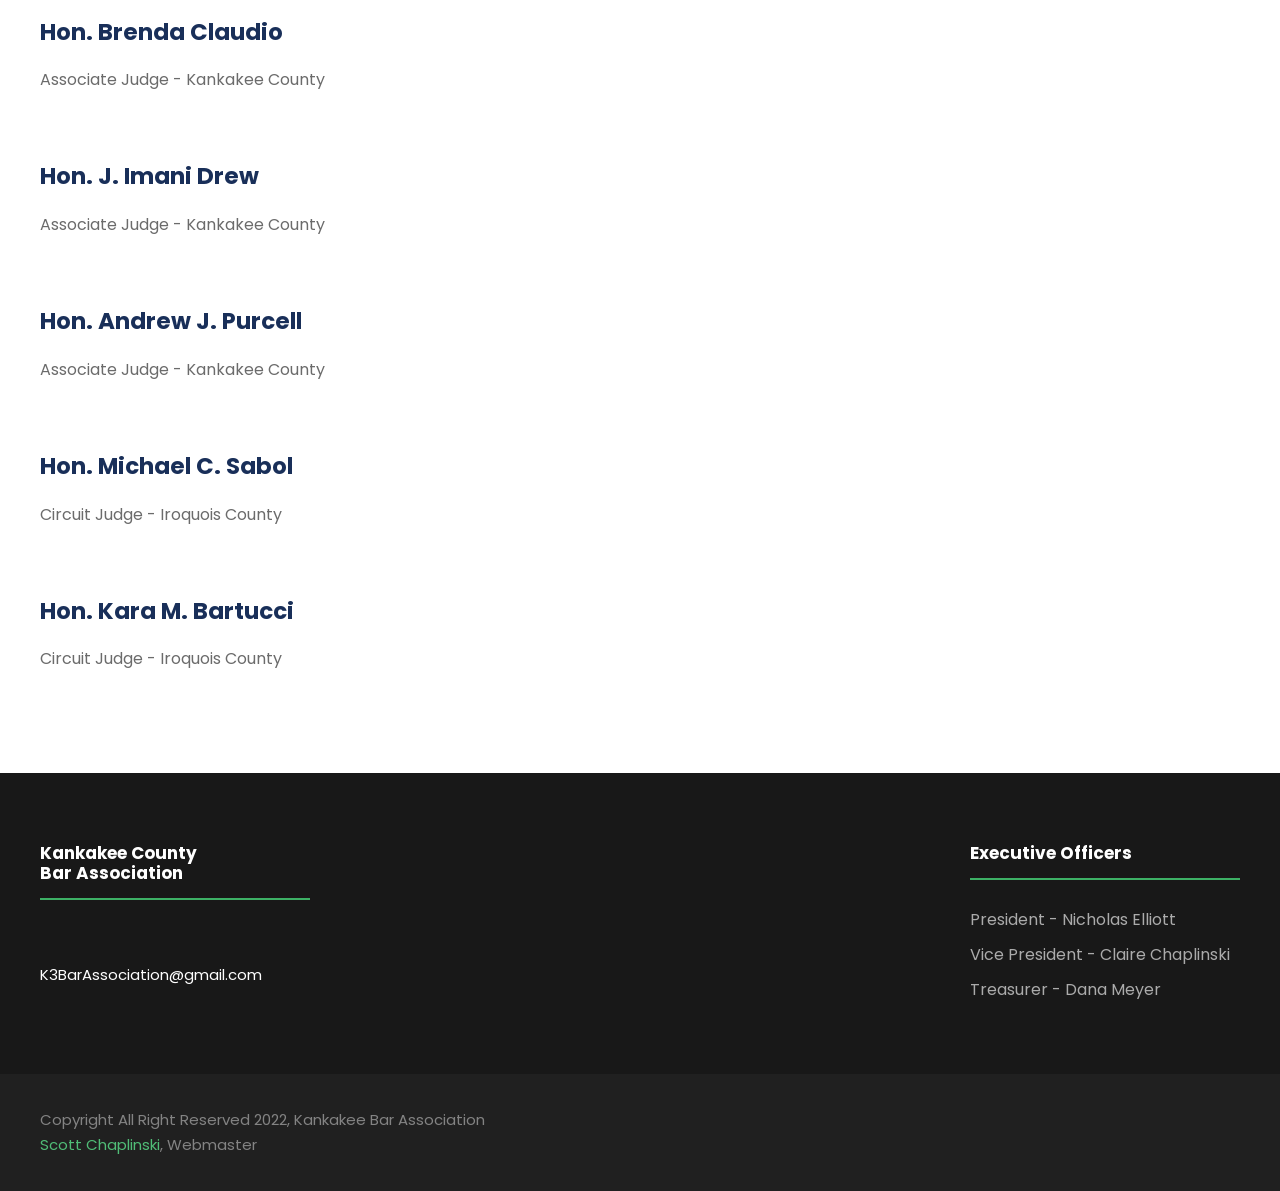
==== commit aae1dc98: "Reviewed member list" ====
--- a/judges.html
+++ b/judges.html
@@ -5,7 +5,7 @@
     <meta name="viewport" content="width=device-width, initial-scale=1">
 
     <title>Kankakee County Bar Association</title>
-
+    <link rel="icon" href="images/courthouse.png" type="image/png">
     <link rel='stylesheet' href='plugins/goodlayers-core/plugins/combine/style.css' type='text/css' media='all'/>
     <link rel='stylesheet' href='plugins/goodlayers-core/include/css/page-builder.css' type='text/css' media='all'/>
     <link rel='stylesheet' href='plugins/revslider/public/assets/css/settings.css' type='text/css' media='all'/>
@@ -106,14 +106,14 @@
                 <div class="kingster-breadcrumbs-item kingster-item-pdlr"> <span property="itemListElement"
                                                                                  typeof="ListItem"><a property="item"
                                                                                                       typeof="WebPage"
-                                                                                                      title="Go to Kingster."
+                                                                                                      title="Home"
                                                                                                       href="index.html"
                                                                                                       class="home"><span
                         property="name">Home</span></a>
                         <meta property="position" content="1">
                         </span>&gt;<span property="itemListElement" typeof="ListItem"><a property="item"
                                                                                          typeof="WebPage"
-                                                                                         title="Go to Bachelor Of Science in Business Administration."
+                                                                                         title="Go to Judges"
                                                                                          href="judges.html"
                                                                                          class="post post-page"><span
                         property="name">Judges</span></a>
@@ -139,8 +139,24 @@
 
                                                     <h3 class="gdlr-core-personnel-list-title"
                                                         style="font-size: 23px ;font-weight: 700 ;letter-spacing: 0px ;text-transform: none ;">
-                                                        <a href="http://www.co.kankakee.il.us/21stJudicial/Judges.html">Hon.
-                                                            Adrienne W. Albrecht</a>
+                                                        <a href="https://courts.k3county.net/judges/">Hon. Thomas W. Cunnington</a>
+
+                                                    </h3>
+                                                    <div class="gdlr-core-personnel-info"></div>
+                                                    <div class="gdlr-core-personnel-list-content">
+                                                        <p>Chief Judge - Kankakee County</p>
+                                                    </div>
+                                                </div>
+                                            </div>
+                                        </div>
+                                        <div class="gdlr-core-personnel-list-column  gdlr-core-column-60 gdlr-core-column-first gdlr-core-item-pdlr">
+                                            <div class="gdlr-core-personnel-list clearfix">
+                                                <div class="gdlr-core-personnel-list-content-wrap">
+
+                                                    <h3 class="gdlr-core-personnel-list-title"
+                                                        style="font-size: 23px ;font-weight: 700 ;letter-spacing: 0px ;text-transform: none ;">
+                                                        <a href="https://courts.k3county.net/judges/">Hon.
+                                                            Kathy Bradshaw-Elliott</a>
 
                                                     </h3>
                                                     <div class="gdlr-core-personnel-info"></div>
@@ -156,8 +172,7 @@
 
                                                     <h3 class="gdlr-core-personnel-list-title"
                                                         style="font-size: 23px ;font-weight: 700 ;letter-spacing: 0px ;text-transform: none ;">
-                                                        <a href="http://www.co.kankakee.il.us/21stJudicial/Judges.html">Hon.
-                                                            Kathy Bradshaw-Elliott</a>
+                                                        <a href="https://courts.k3county.net/judges/">Hon. William S. Dickenson</a>
 
                                                     </h3>
                                                     <div class="gdlr-core-personnel-info"></div>
@@ -173,8 +188,7 @@
 
                                                     <h3 class="gdlr-core-personnel-list-title"
                                                         style="font-size: 23px ;font-weight: 700 ;letter-spacing: 0px ;text-transform: none ;">
-                                                        <a href="http://www.co.kankakee.il.us/21stJudicial/Judges.html">Hon.
-                                                            Thomas W. Cunnington</a>
+                                                        <a href="https://courts.k3county.net/judges/">Hon. Lindsay A. Parkhurst</a>
 
                                                     </h3>
                                                     <div class="gdlr-core-personnel-info"></div>
@@ -190,8 +204,39 @@
 
                                                     <h3 class="gdlr-core-personnel-list-title"
                                                         style="font-size: 23px ;font-weight: 700 ;letter-spacing: 0px ;text-transform: none ;">
-                                                        <a href="http://www.co.kankakee.il.us/21stJudicial/Judges.html">Hon.
-                                                            William S. Dickenson</a>
+                                                        <a href="https://courts.k3county.net/judges/">Hon. Marlow A. Jones</a>
+
+                                                    </h3>
+                                                    <div class="gdlr-core-personnel-info"></div>
+                                                    <div class="gdlr-core-personnel-list-content">
+                                                        <p>Circuit Judge - Kankakee County</p>
+                                                    </div>
+                                                </div>
+                                            </div>
+                                        </div>
+                                        <div class="gdlr-core-personnel-list-column  gdlr-core-column-60 gdlr-core-column-first gdlr-core-item-pdlr">
+                                            <div class="gdlr-core-personnel-list clearfix">
+                                                <div class="gdlr-core-personnel-list-content-wrap">
+
+                                                    <h3 class="gdlr-core-personnel-list-title"
+                                                        style="font-size: 23px ;font-weight: 700 ;letter-spacing: 0px ;text-transform: none ;">
+                                                        <a href="https://courts.k3county.net/judges/">Hon. Scott N. Sliwinski</a>
+
+                                                    </h3>
+                                                    <div class="gdlr-core-personnel-info"></div>
+                                                    <div class="gdlr-core-personnel-list-content">
+                                                        <p>Circuit Judge - Kankakee County</p>
+                                                    </div>
+                                                </div>
+                                            </div>
+                                        </div>
+                                        <div class="gdlr-core-personnel-list-column  gdlr-core-column-60 gdlr-core-column-first gdlr-core-item-pdlr">
+                                            <div class="gdlr-core-personnel-list clearfix">
+                                                <div class="gdlr-core-personnel-list-content-wrap">
+
+                                                    <h3 class="gdlr-core-personnel-list-title"
+                                                        style="font-size: 23px ;font-weight: 700 ;letter-spacing: 0px ;text-transform: none ;">
+                                                        <a href="https://courts.k3county.net/judges/">Hon. Nancy Nicholson</a>
 
                                                     </h3>
                                                     <div class="gdlr-core-personnel-info"></div>
@@ -207,8 +252,7 @@
 
                                                     <h3 class="gdlr-core-personnel-list-title"
                                                         style="font-size: 23px ;font-weight: 700 ;letter-spacing: 0px ;text-transform: none ;">
-                                                        <a href="http://www.co.kankakee.il.us/21stJudicial/Judges.html">Hon.
-                                                            J. Imani Drew</a>
+                                                        <a href="https://courts.k3county.net/judges/">Hon. Brenda Claudio</a>
 
                                                     </h3>
                                                     <div class="gdlr-core-personnel-info"></div>
@@ -224,25 +268,7 @@
 
                                                     <h3 class="gdlr-core-personnel-list-title"
                                                         style="font-size: 23px ;font-weight: 700 ;letter-spacing: 0px ;text-transform: none ;">
-                                                        <a href="http://www.co.kankakee.il.us/21stJudicial/Judges.html">Hon.
-                                                            Clark E. Erickson</a>
-
-                                                    </h3>
-                                                    <div class="gdlr-core-personnel-info"></div>
-                                                    <div class="gdlr-core-personnel-list-content">
-                                                        <p>Circuit Judge - Kankakee County</p>
-                                                    </div>
-                                                </div>
-                                            </div>
-                                        </div>
-                                        <div class="gdlr-core-personnel-list-column  gdlr-core-column-60 gdlr-core-column-first gdlr-core-item-pdlr">
-                                            <div class="gdlr-core-personnel-list clearfix">
-                                                <div class="gdlr-core-personnel-list-content-wrap">
-
-                                                    <h3 class="gdlr-core-personnel-list-title"
-                                                        style="font-size: 23px ;font-weight: 700 ;letter-spacing: 0px ;text-transform: none ;">
-                                                        <a href="http://www.co.kankakee.il.us/21stJudicial/Judges.html">Hon.
-                                                            Ronald J. Gerts</a>
+                                                        <a href="https://courts.k3county.net/judges/">Hon. J. Imani Drew</a>
 
                                                     </h3>
                                                     <div class="gdlr-core-personnel-info"></div>
@@ -258,25 +284,23 @@
 
                                                     <h3 class="gdlr-core-personnel-list-title"
                                                         style="font-size: 23px ;font-weight: 700 ;letter-spacing: 0px ;text-transform: none ;">
-                                                        <a href="http://www.co.kankakee.il.us/21stJudicial/Judges.html">Hon.
-                                                            Michael J. Kick</a>
-
-                                                    </h3>
-                                                    <div class="gdlr-core-personnel-info"></div>
-                                                    <div class="gdlr-core-personnel-list-content">
-                                                        <p>Circuit Judge - Kankakee County</p>
-                                                    </div>
-                                                </div>
-                                            </div>
-                                        </div>
-                                        <div class="gdlr-core-personnel-list-column  gdlr-core-column-60 gdlr-core-column-first gdlr-core-item-pdlr">
-                                            <div class="gdlr-core-personnel-list clearfix">
-                                                <div class="gdlr-core-personnel-list-content-wrap">
-
-                                                    <h3 class="gdlr-core-personnel-list-title"
-                                                        style="font-size: 23px ;font-weight: 700 ;letter-spacing: 0px ;text-transform: none ;">
-                                                        <a href="http://www.co.kankakee.il.us/21stJudicial/Judges.html">Hon.
-                                                            James B. Kinzer</a>
+                                                        <a href="https://courts.k3county.net/judges/">Hon. Andrew J. Purcell</a>
+
+                                                    </h3>
+                                                    <div class="gdlr-core-personnel-info"></div>
+                                                    <div class="gdlr-core-personnel-list-content">
+                                                        <p>Associate Judge - Kankakee County</p>
+                                                    </div>
+                                                </div>
+                                            </div>
+                                        </div>
+                                        <div class="gdlr-core-personnel-list-column  gdlr-core-column-60 gdlr-core-column-first gdlr-core-item-pdlr">
+                                            <div class="gdlr-core-personnel-list clearfix">
+                                                <div class="gdlr-core-personnel-list-content-wrap">
+
+                                                    <h3 class="gdlr-core-personnel-list-title"
+                                                        style="font-size: 23px ;font-weight: 700 ;letter-spacing: 0px ;text-transform: none ;">
+                                                        <a href="https://courts.k3county.net/judges/">Hon. Michael C. Sabol</a>
 
                                                     </h3>
                                                     <div class="gdlr-core-personnel-info"></div>
@@ -292,78 +316,22 @@
 
                                                     <h3 class="gdlr-core-personnel-list-title"
                                                         style="font-size: 23px ;font-weight: 700 ;letter-spacing: 0px ;text-transform: none ;">
-                                                        <a href="http://www.co.kankakee.il.us/21stJudicial/Judges.html">Hon.
-                                                            Michael D Kramer</a>
-
-                                                    </h3>
-                                                    <div class="gdlr-core-personnel-info"></div>
-                                                    <div class="gdlr-core-personnel-list-content">
-                                                        <p>Chief Judge - Kankakee County</p>
-                                                    </div>
-                                                </div>
-                                            </div>
-                                        </div>
-                                        <div class="gdlr-core-personnel-list-column  gdlr-core-column-60 gdlr-core-column-first gdlr-core-item-pdlr">
-                                            <div class="gdlr-core-personnel-list clearfix">
-                                                <div class="gdlr-core-personnel-list-content-wrap">
-
-                                                    <h3 class="gdlr-core-personnel-list-title"
-                                                        style="font-size: 23px ;font-weight: 700 ;letter-spacing: 0px ;text-transform: none ;">
-                                                        <a href="http://www.illinoiscourts.gov/AppellateCourt/Judges/Bio_OBrienM.asp">Hon.
-                                                            Mary K. O'Brien</a>
-
-                                                    </h3>
-                                                    <div class="gdlr-core-personnel-info"></div>
-                                                    <div class="gdlr-core-personnel-list-content">
-                                                        <p>Appellate Judge - Third District</p>
-                                                    </div>
-                                                </div>
-                                            </div>
-                                        </div>
-                                        <div class="gdlr-core-personnel-list-column  gdlr-core-column-60 gdlr-core-column-first gdlr-core-item-pdlr">
-                                            <div class="gdlr-core-personnel-list clearfix">
-                                                <div class="gdlr-core-personnel-list-content-wrap">
-
-                                                    <h3 class="gdlr-core-personnel-list-title"
-                                                        style="font-size: 23px ;font-weight: 700 ;letter-spacing: 0px ;text-transform: none ;">
-                                                        <a href="http://www.co.kankakee.il.us/21stJudicial/Judges.html">Hon.
-                                                            Michael C. Sabol</a>
-
-                                                    </h3>
-                                                    <div class="gdlr-core-personnel-info"></div>
-                                                    <div class="gdlr-core-personnel-list-content">
-                                                        <p>Associate Judge - Iroquois County</p>
-                                                    </div>
-                                                </div>
-                                            </div>
-                                        </div>
-                                        <div class="gdlr-core-personnel-list-column  gdlr-core-column-60 gdlr-core-column-first gdlr-core-item-pdlr">
-                                            <div class="gdlr-core-personnel-list clearfix">
-                                                <div class="gdlr-core-personnel-list-content-wrap">
-
-                                                    <h3 class="gdlr-core-personnel-list-title"
-                                                        style="font-size: 23px ;font-weight: 700 ;letter-spacing: 0px ;text-transform: none ;">
-                                                        <a href="http://www.co.kankakee.il.us/21stJudicial/Judges.html">Hon.
-                                                            Scott Sliwinski</a>
-
-                                                    </h3>
-                                                    <div class="gdlr-core-personnel-info"></div>
-                                                    <div class="gdlr-core-personnel-list-content">
-                                                        <p>Associate Judge - Kankakee County</p>
-                                                    </div>
-                                                </div>
-                                            </div>
-                                        </div>
-
-
+                                                        <a href="https://courts.k3county.net/judges/">Hon. Kara M. Bartucci</a>
+
+                                                    </h3>
+                                                    <div class="gdlr-core-personnel-info"></div>
+                                                    <div class="gdlr-core-personnel-list-content">
+                                                        <p>Circuit Judge - Iroquois County</p>
+                                                    </div>
+                                                </div>
+                                            </div>
+                                        </div>
                                     </div>
                                 </div>
                             </div>
                         </div>
                         <div class="gdlr-core-pbf-sidebar-right gdlr-core-column-extend-right  kingster-sidebar-area gdlr-core-column-20 gdlr-core-pbf-sidebar-padding  gdlr-core-line-height"
                              style="padding: 40px 0px 30px 0px;">
-
-
                             <div class="gdlr-core-sidebar-item gdlr-core-item-pdlr">
                                 <div id="text-21" class="widget widget_text kingster-widget">
                                     <div class="textwidget">
@@ -379,7 +347,7 @@
                                                         <span style="font-size: 15px;">Telephone: <a
                                                                 href="tel:815-937-2915" style="color: #FFFFFF">815-937-2915</a><br/>
                                                             Fax: 815-937-3903<br/>
-                                                            <a href="http://www.co.kankakee.il.us/21stJudicial/index.html">Click here for the courthouse website</a><br/>
+                                                            <a href="https://courts.k3county.net/">Click here for the courthouse website</a><br/>
                                                         </span>
                                                 </p>
                                                 <p><span style="font-size: 16px; color: #3db166;">Mon &#8211; Fri 8:30A.M. &#8211; 4:30P.M.</span>
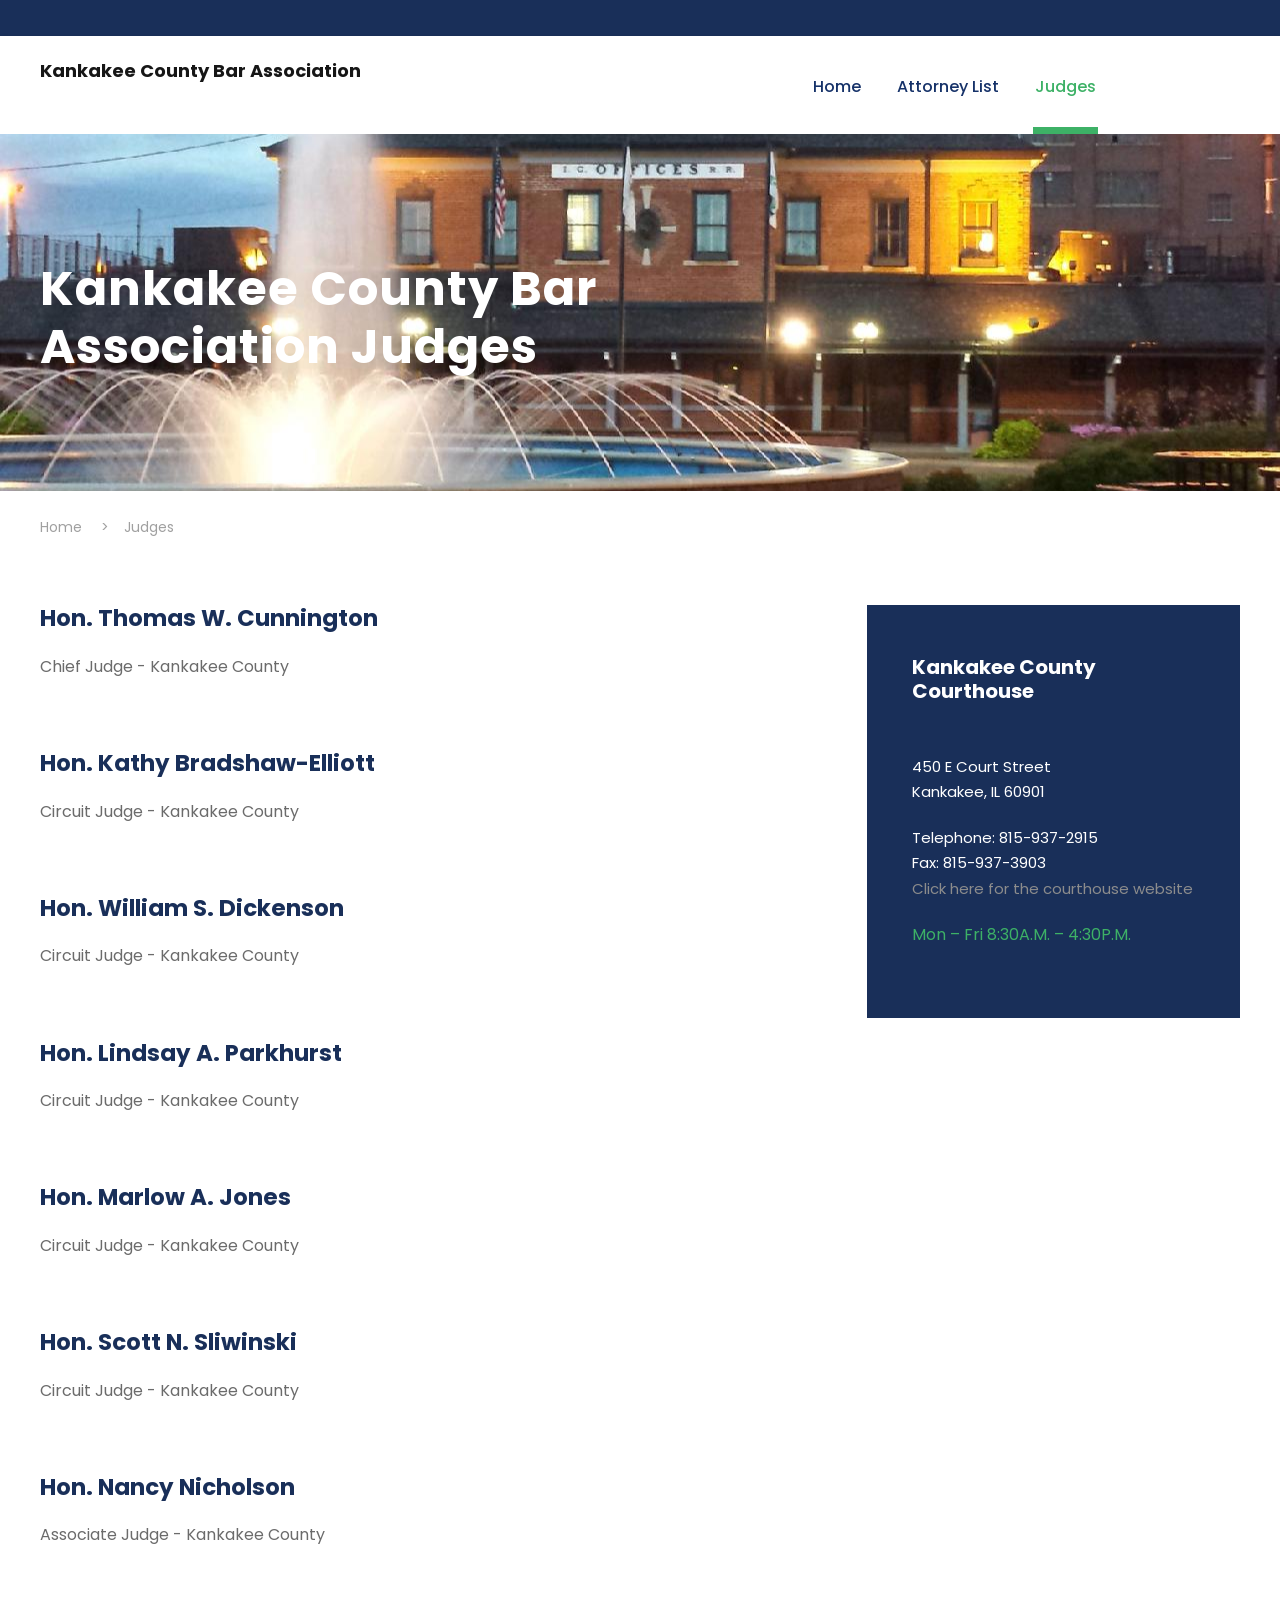
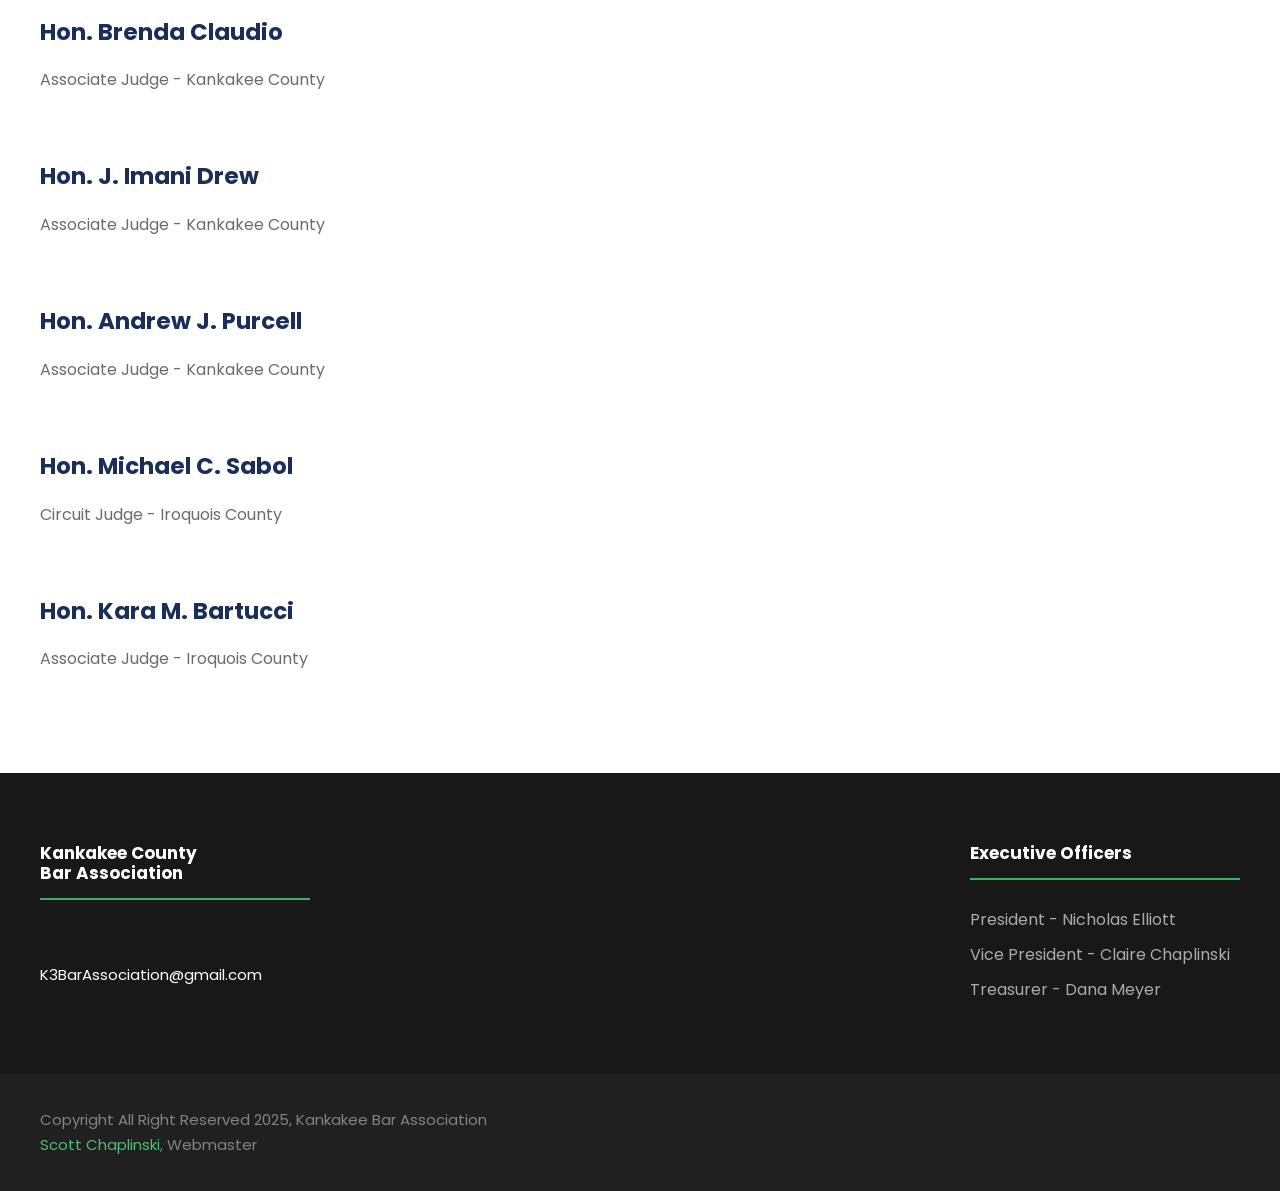
==== commit aff6a590: "Updates with randy" ====
--- a/judges.html
+++ b/judges.html
@@ -321,7 +321,7 @@
                                                     </h3>
                                                     <div class="gdlr-core-personnel-info"></div>
                                                     <div class="gdlr-core-personnel-list-content">
-                                                        <p>Circuit Judge - Iroquois County</p>
+                                                        <p>Associate Judge - Iroquois County</p>
                                                     </div>
                                                 </div>
                                             </div>
@@ -407,7 +407,7 @@
             </div>
             <div class="kingster-copyright-wrapper">
                 <div class="kingster-copyright-container kingster-container clearfix">
-                    <div class="kingster-copyright-left kingster-item-pdlr">Copyright All Right Reserved 2022, Kankakee
+                    <div class="kingster-copyright-left kingster-item-pdlr">Copyright All Right Reserved 2025, Kankakee
                         Bar Association<br><a href="https://doveseyeviewwedding.com/">Scott Chaplinski</a>, Webmaster
                     </div>
                 </div>
